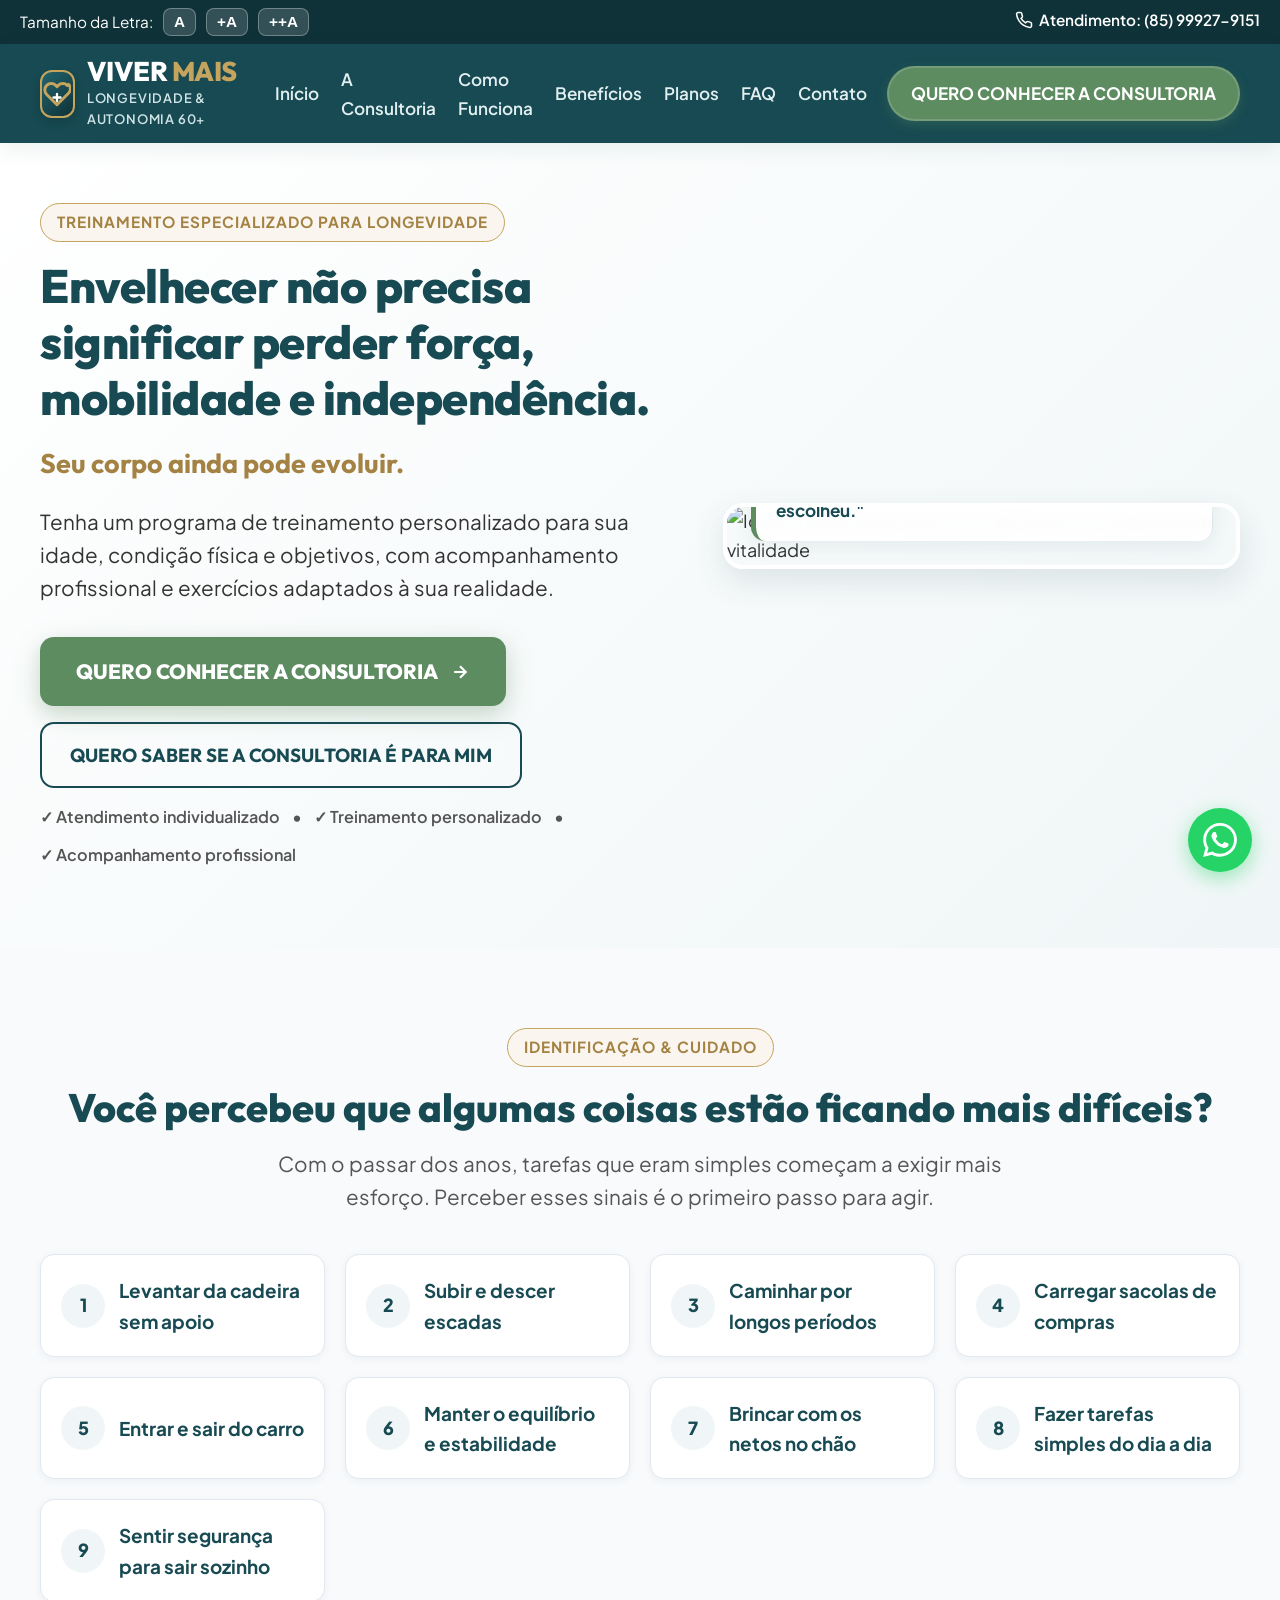
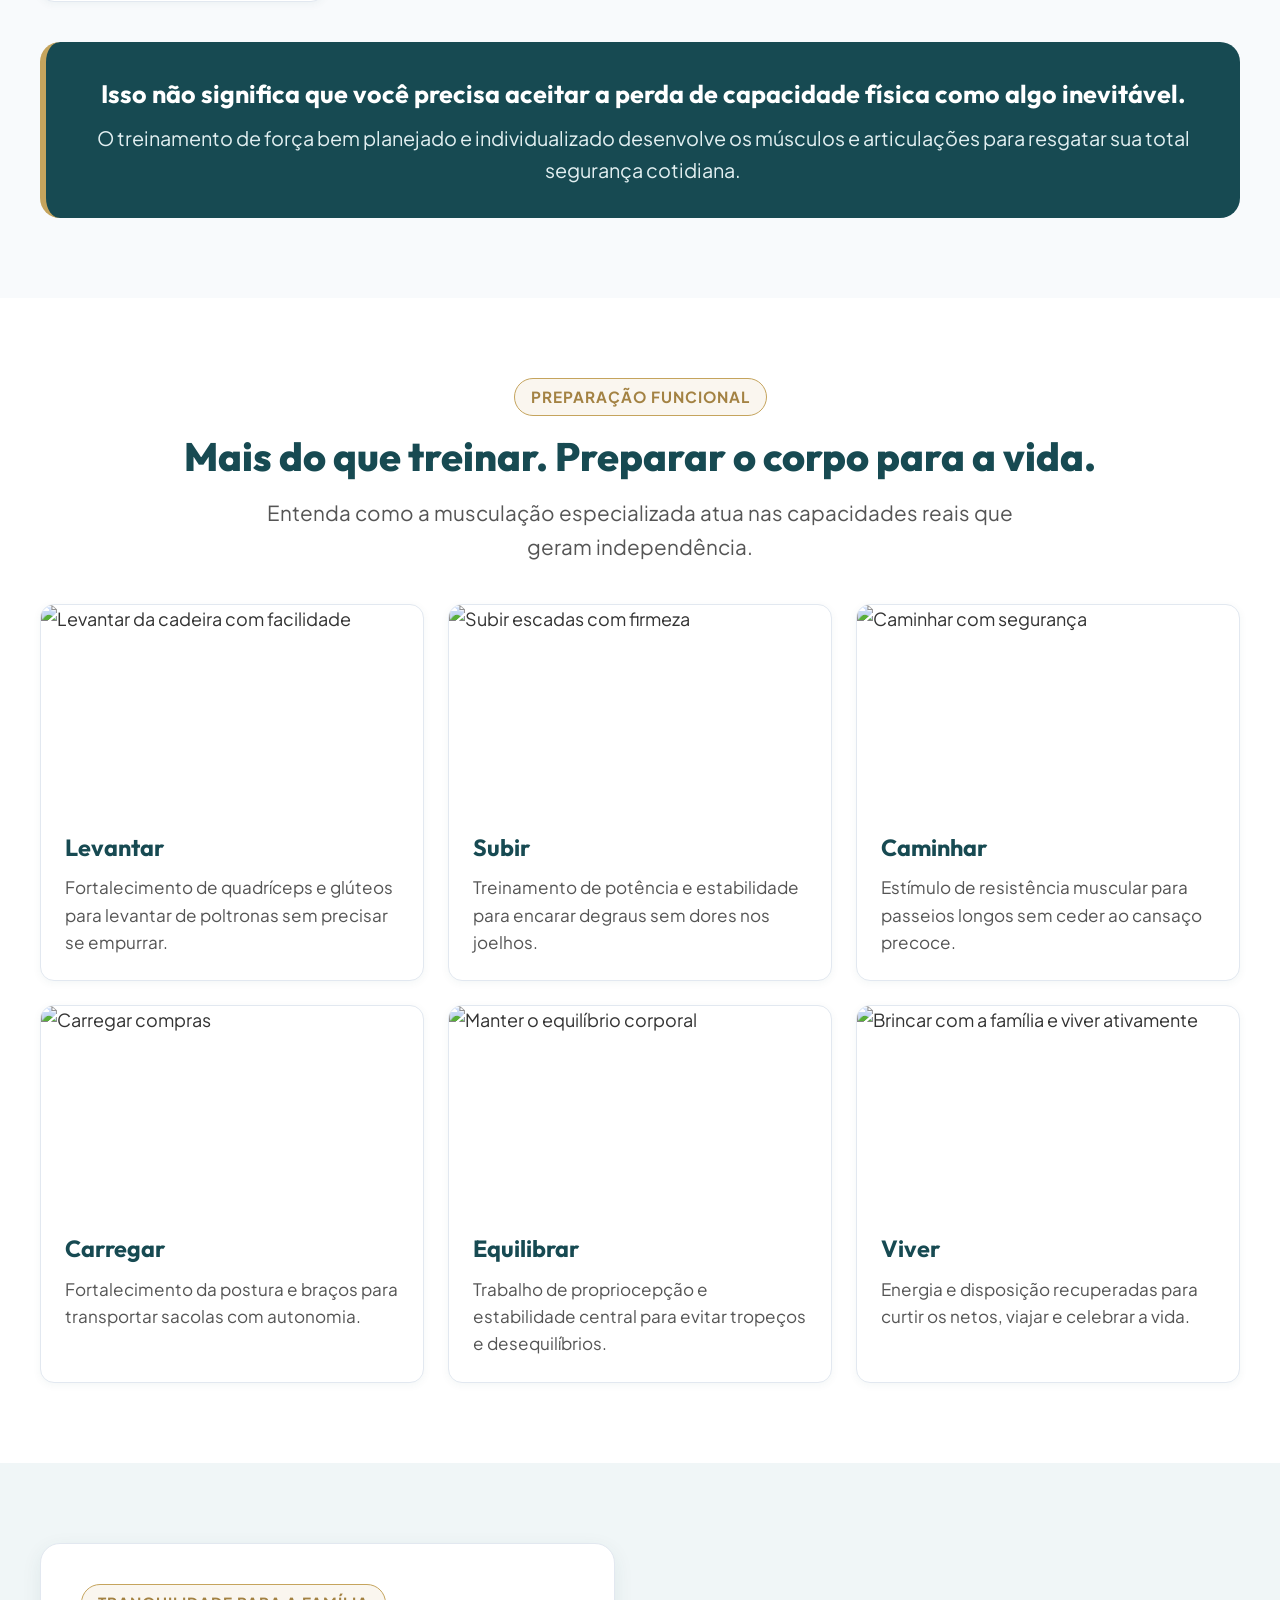
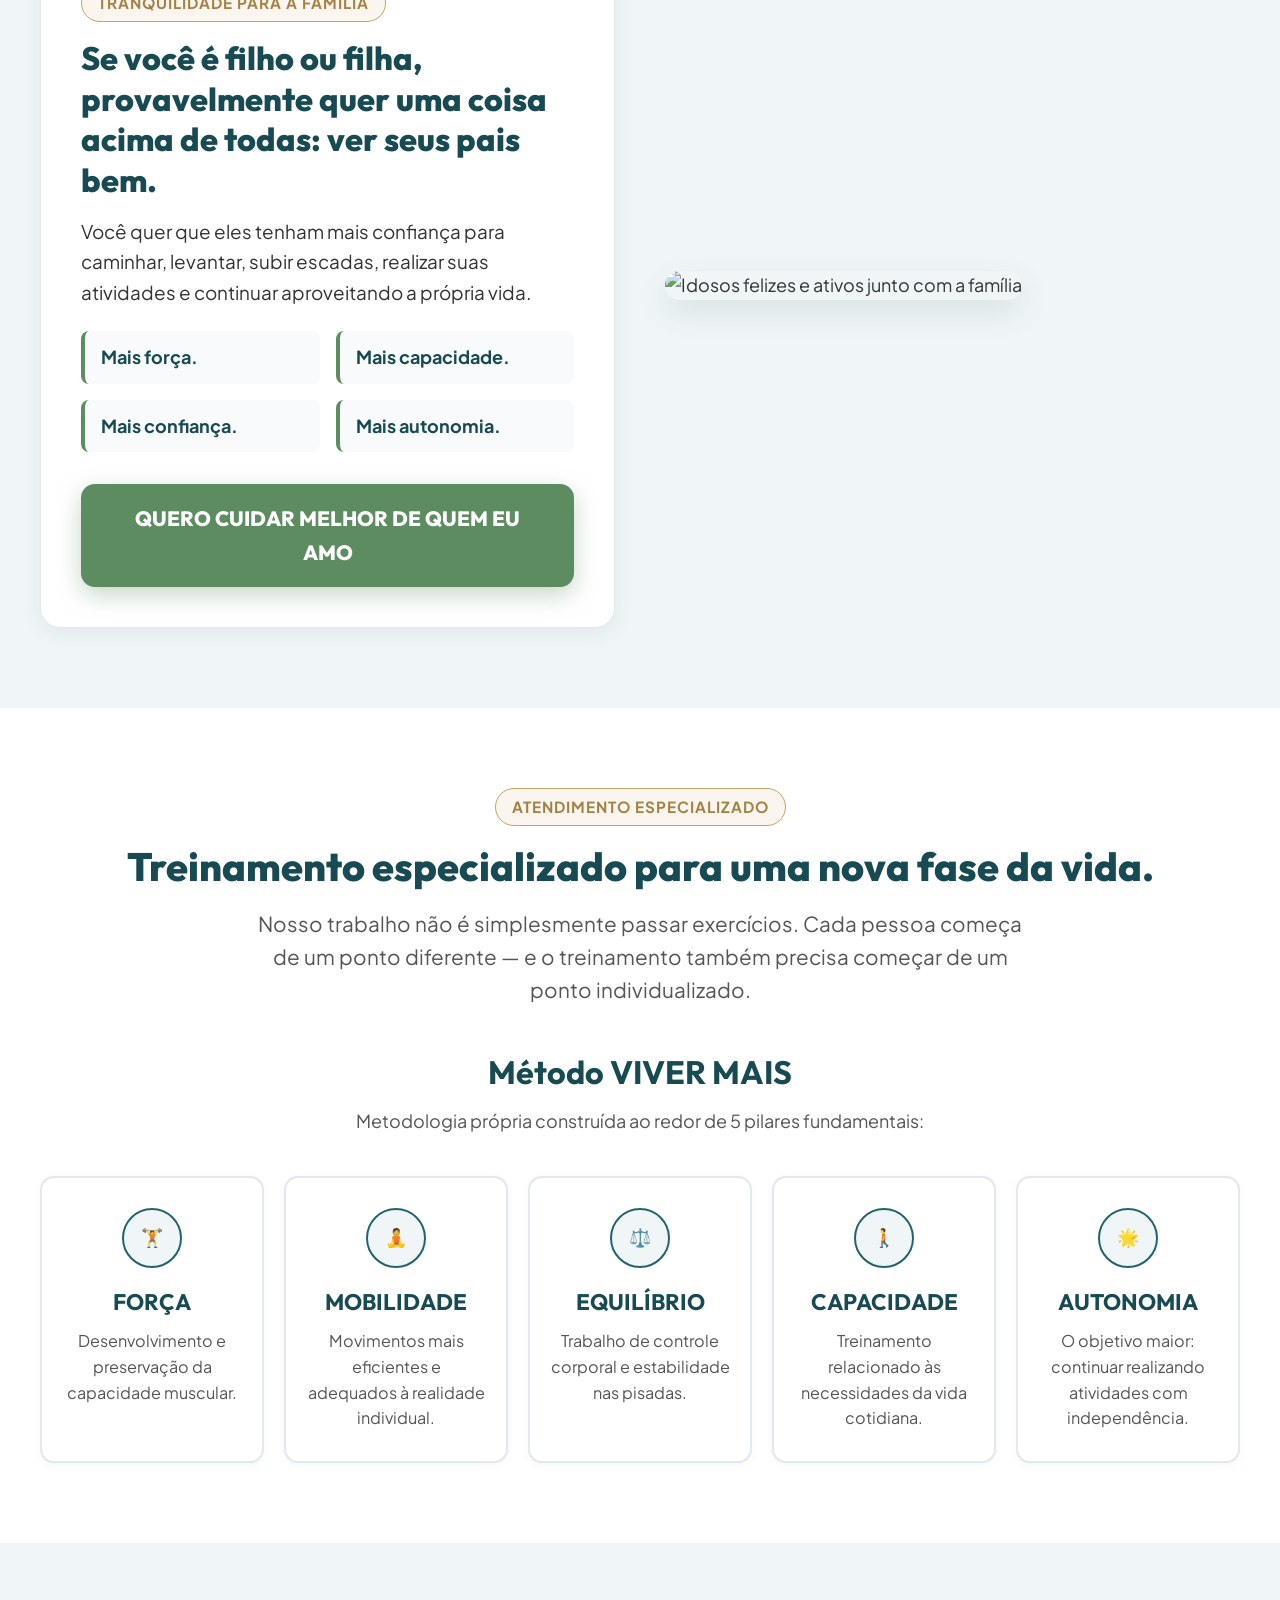
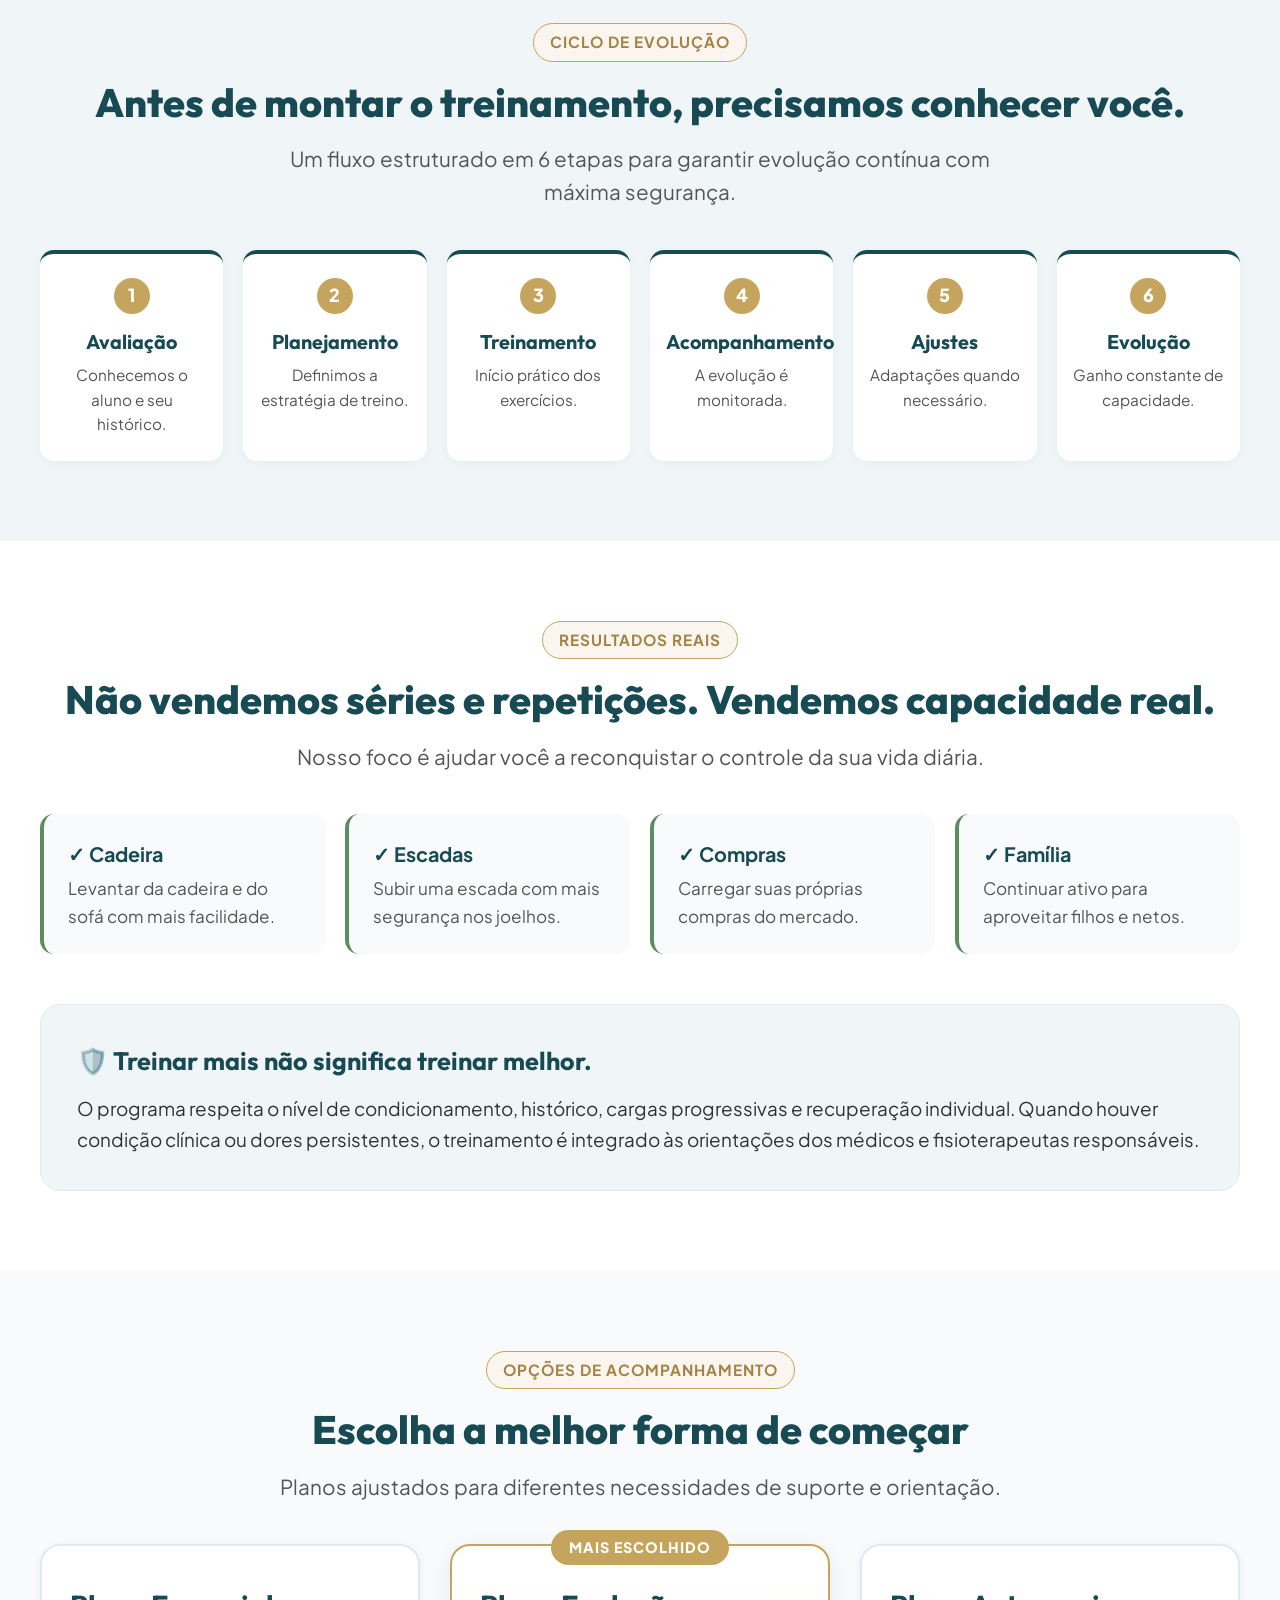
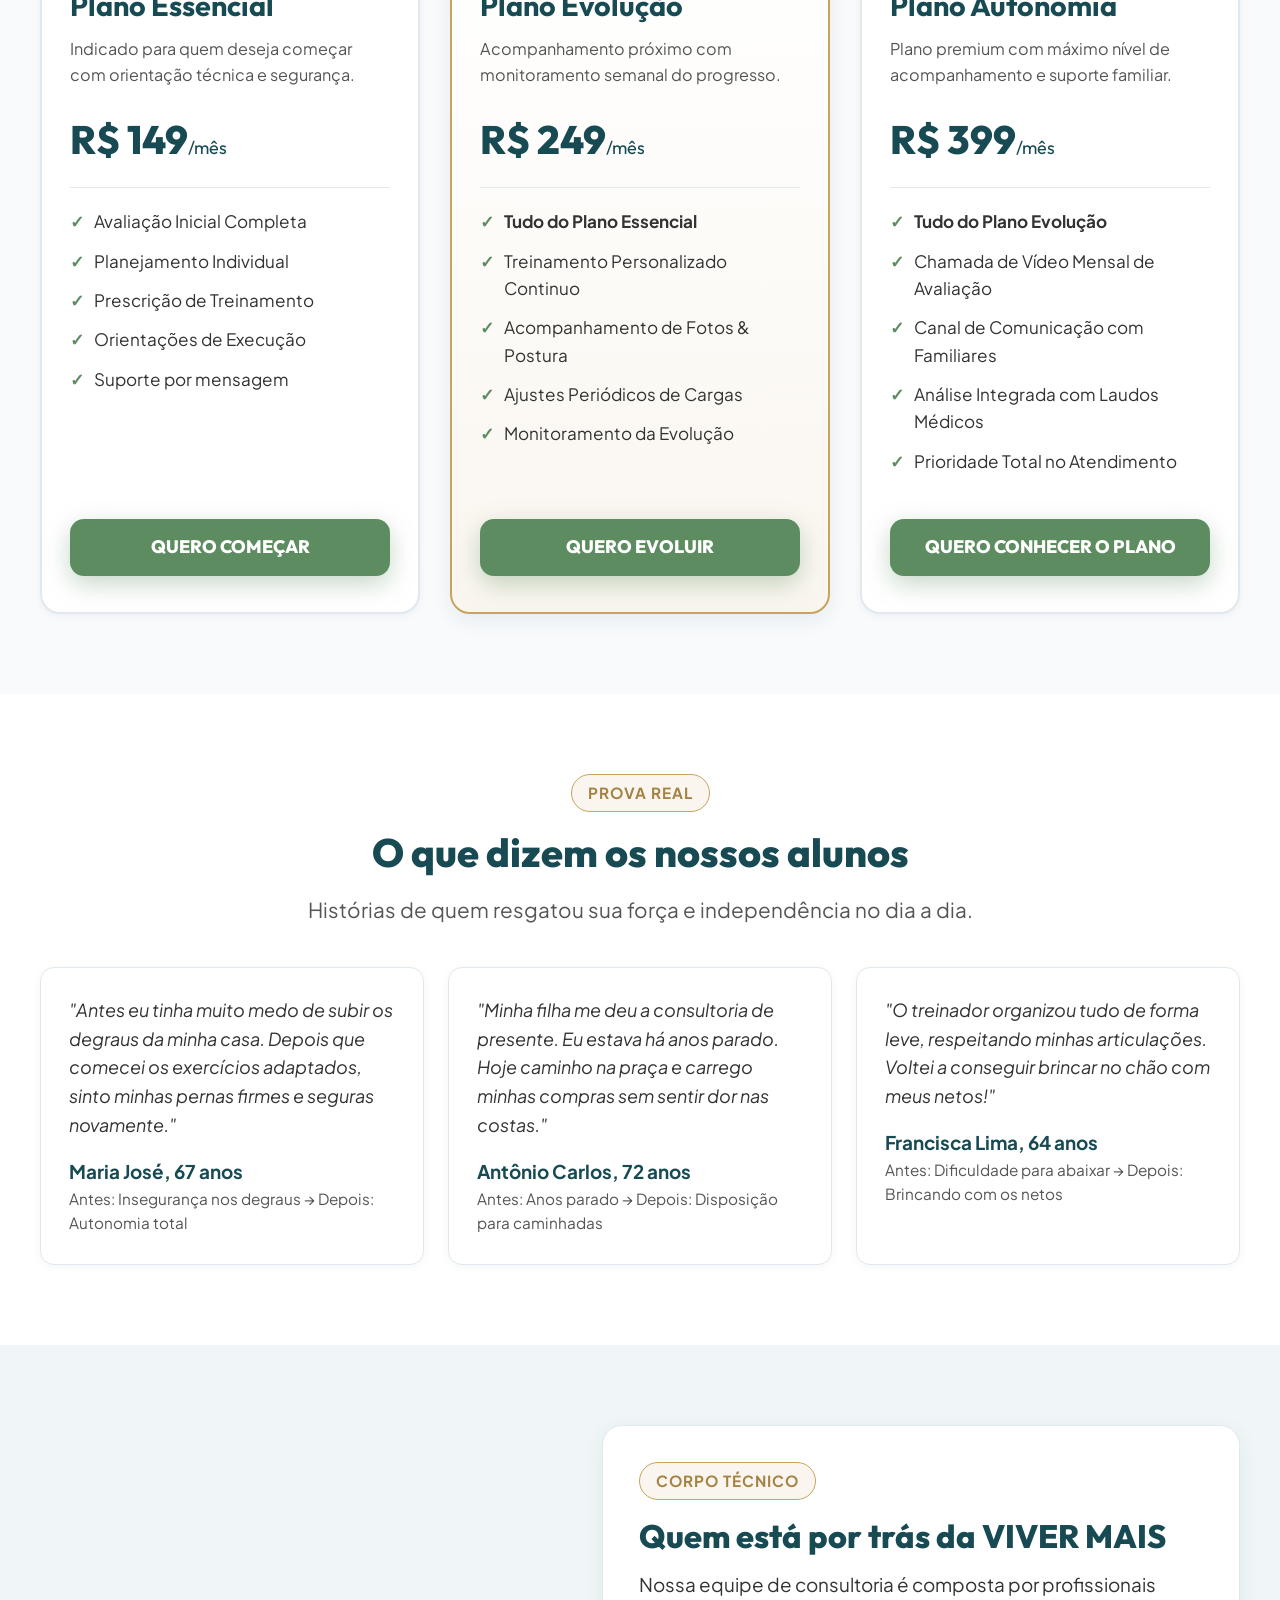
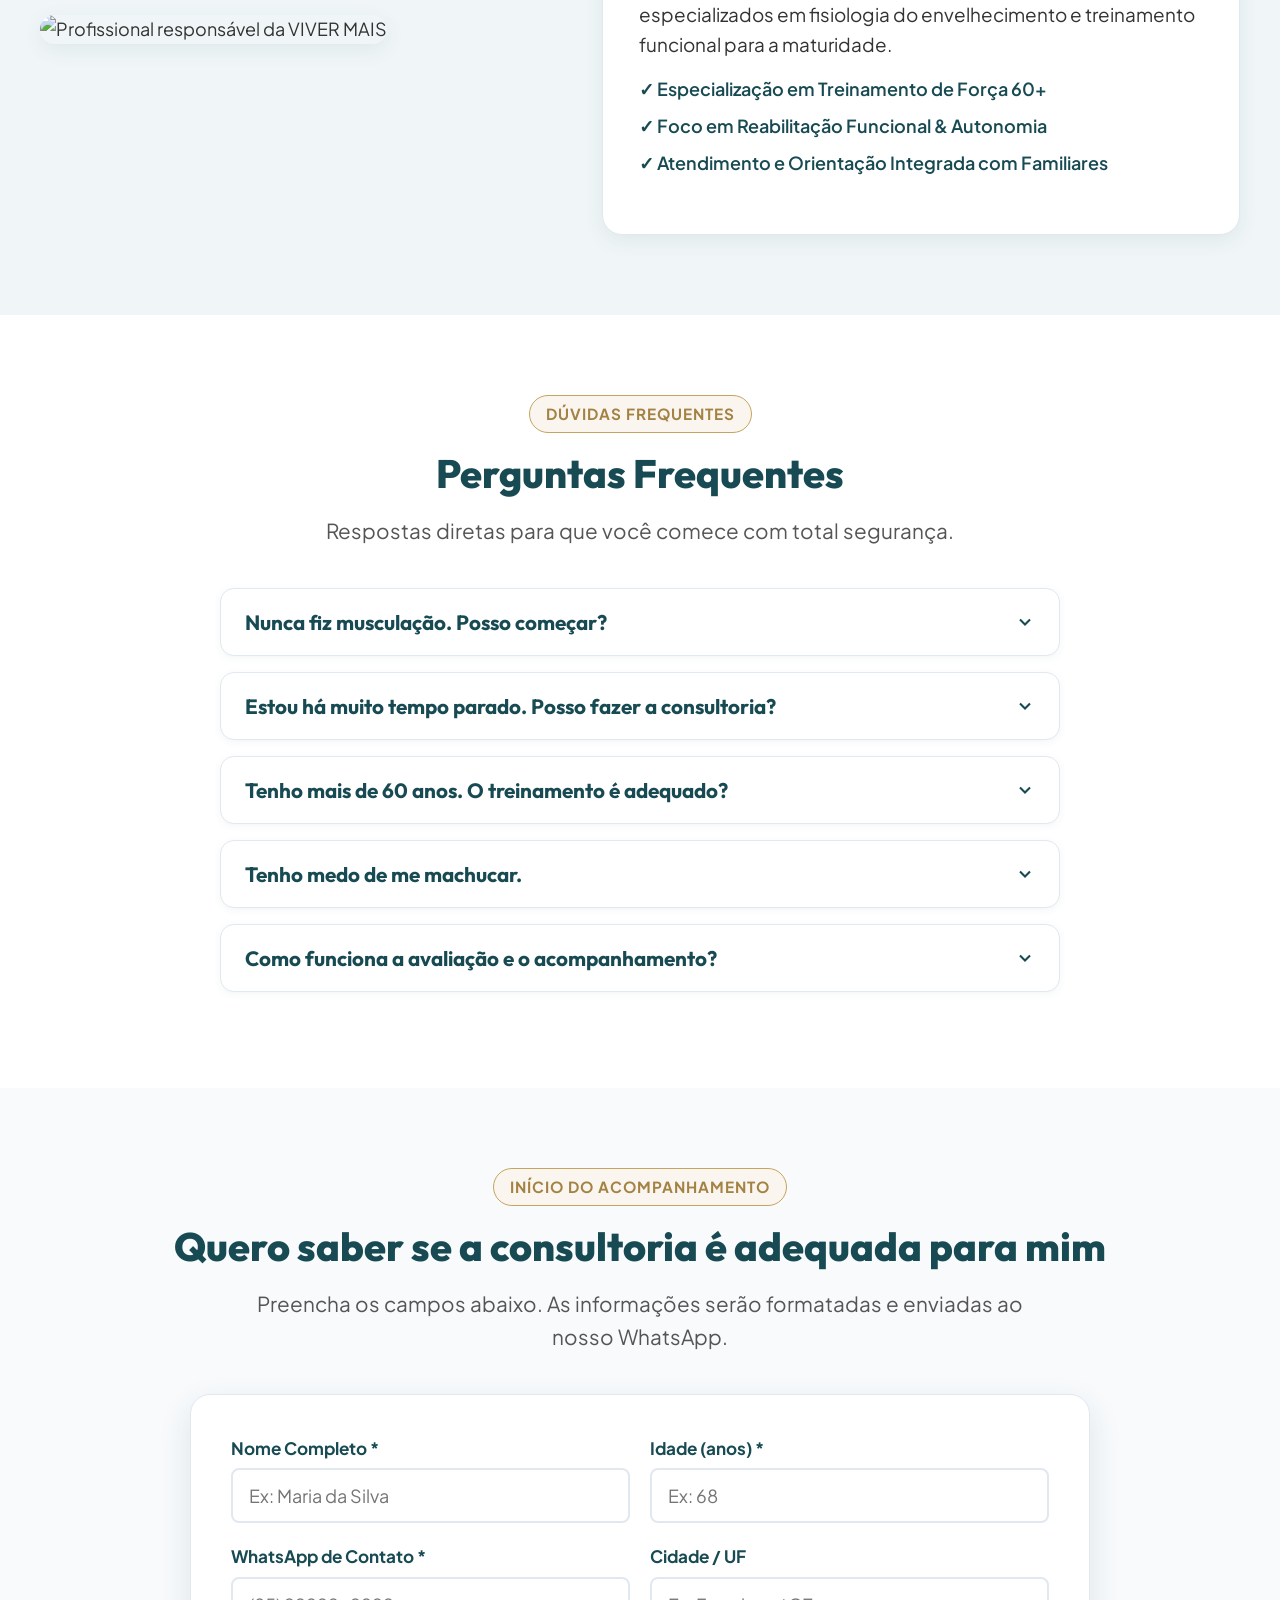
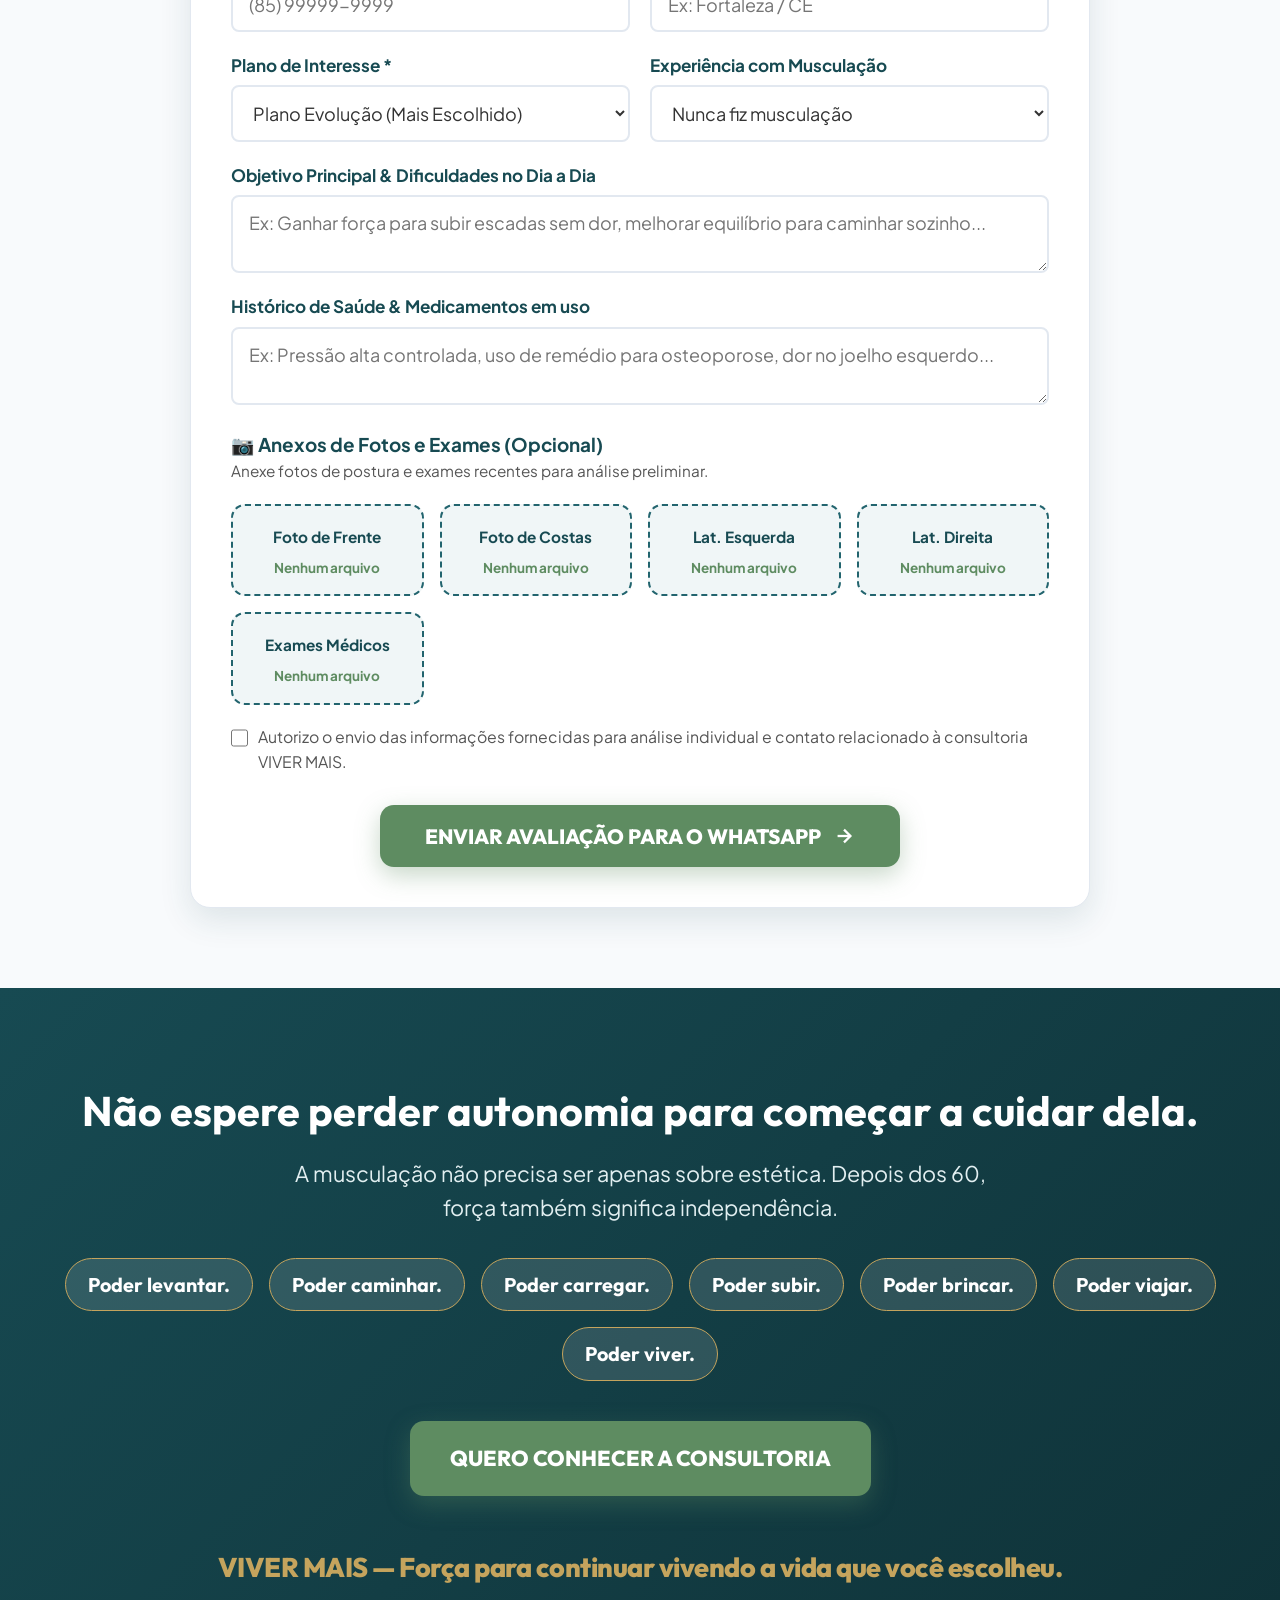
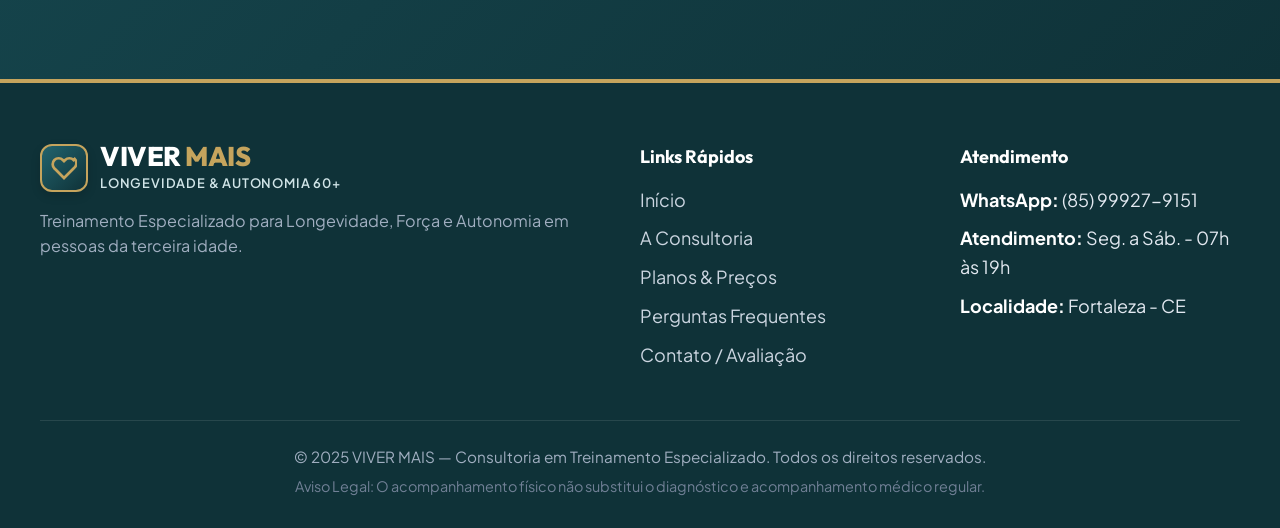
==== index.html @ 9e9c639e "feat: criar pagina de vendas VIVER MAIS para consultoria 60+ Co-authored-by: devfabianoaraujosoftwar" ====
<!DOCTYPE html>
<html lang="pt-BR">
<head>
  <meta charset="UTF-8">
  <meta name="viewport" content="width=device-width, initial-scale=1.0">
  <meta name="description" content="VIVER MAIS | Treinamento Especializado para Longevidade, Força e Autonomia em Pessoas 60+. Consultoria individualizada de musculação na terceira idade.">
  <meta name="keywords" content="musculação para idosos, treinamento 60+, longevidade, força, autonomia, terceira idade, consultoria de treino, saude do idoso">
  <title>VIVER MAIS | Treinamento Especializado para Longevidade, Força e Autonomia 60+</title>

  <!-- Open Graph -->
  <meta property="og:title" content="VIVER MAIS | Consultoria de Treinamento Especializado 60+">
  <meta property="og:description" content="Força para continuar vivendo a vida que você escolheu. Programa de musculação individualizado e seguro para a maturidade.">
  <meta property="og:type" content="website">

  <!-- Google Fonts -->
  <link rel="preconnect" href="https://fonts.googleapis.com">
  <link rel="preconnect" href="https://fonts.gstatic.com" crossorigin>
  <link href="https://fonts.googleapis.com/css2?family=Plus+Jakarta+Sans:wght@400;500;600;700;800&family=Outfit:wght@500;600;700;800&display=swap" rel="stylesheet">

  <style>
    /* ==========================================================================
       DESIGN SYSTEM & PALETA DE CORES OFICIAL DA MARCA VIVER MAIS
       ========================================================================== */
    :root {
      /* Fundo Principal */
      --bg-main: #FFFFFF;
      --bg-alt: #F8FAFC;
      --bg-teal-light: #F0F6F7;
      --bg-gold-light: #FAF6EF;

      /* Azul-petróleo (Títulos, Cabeçalho, Identidade) */
      --color-primary: #174A52;
      --color-primary-dark: #0F3238;
      --color-primary-light: #22646E;

      /* Verde Principal (Botões e CTAs) */
      --btn-primary-bg: #5E8C61;
      --btn-primary-hover: #4B734E;
      --btn-primary-text: #FFFFFF;

      /* Dourado Discreto (Detalhes Premium) */
      --accent-gold: #C5A45D;
      --accent-gold-dark: #A38243;

      /* Texto */
      --text-main: #333333;
      --text-muted: #555555;
      --text-light: #777777;

      /* Bordas e Sombras */
      --border-color: #E2E8F0;
      --shadow-sm: 0 2px 8px rgba(23, 74, 82, 0.05);
      --shadow-md: 0 6px 20px rgba(23, 74, 82, 0.08);
      --shadow-lg: 0 12px 32px rgba(23, 74, 82, 0.12);

      /* Tipografia */
      --font-base: 18px;
      --font-heading: 'Outfit', sans-serif;
      --font-body: 'Plus Jakarta Sans', sans-serif;

      /* Raio de Borda */
      --radius-sm: 8px;
      --radius-md: 14px;
      --radius-lg: 20px;
      --radius-full: 9999px;
    }

    /* Acessibilidade de tamanho de fonte para idosos */
    html {
      font-size: var(--font-base);
      scroll-behavior: smooth;
    }

    html.font-large { font-size: 20px; }
    html.font-extra-large { font-size: 22px; }

    * {
      box-sizing: border-box;
      margin: 0;
      padding: 0;
    }

    body {
      font-family: var(--font-body);
      background-color: var(--bg-main);
      color: var(--text-main);
      line-height: 1.6;
      -webkit-font-smoothing: antialiased;
    }

    /* ==========================================================================
       BARRA DE ACESSIBILIDADE E TOPO
       ========================================================================== */
    .top-accessibility-bar {
      background-color: var(--color-primary-dark);
      color: #FFFFFF;
      padding: 8px 20px;
      font-size: 0.85rem;
      display: flex;
      justify-content: space-between;
      align-items: center;
      flex-wrap: wrap;
      gap: 10px;
    }

    .accessibility-controls {
      display: flex;
      align-items: center;
      gap: 10px;
    }

    .btn-acc {
      background: rgba(255, 255, 255, 0.15);
      color: #FFFFFF;
      border: 1px solid rgba(255, 255, 255, 0.3);
      padding: 4px 10px;
      border-radius: var(--radius-sm);
      cursor: pointer;
      font-weight: 700;
      font-size: 0.85rem;
      transition: background 0.2s;
    }

    .btn-acc:hover {
      background: rgba(255, 255, 255, 0.3);
    }

    .top-phone-link {
      color: #FFFFFF;
      text-decoration: none;
      font-weight: 600;
      display: inline-flex;
      align-items: center;
      gap: 6px;
    }

    /* ==========================================================================
       HEADER & NAV
       ========================================================================== */
    header.site-header {
      background-color: var(--color-primary);
      position: sticky;
      top: 0;
      z-index: 1000;
      box-shadow: var(--shadow-md);
      padding: 14px 0;
      transition: all 0.3s ease;
    }

    .header-container {
      max-width: 1240px;
      margin: 0 auto;
      padding: 0 20px;
      display: flex;
      align-items: center;
      justify-content: space-between;
      gap: 20px;
    }

    /* LOGOMARCA PROPRIA "VIVER MAIS" */
    .brand-logo {
      display: flex;
      align-items: center;
      gap: 12px;
      text-decoration: none;
    }

    .logo-icon-box {
      width: 48px;
      height: 48px;
      background: linear-gradient(135deg, var(--color-primary-light), var(--color-primary-dark));
      border: 2px solid var(--accent-gold);
      border-radius: 12px;
      display: flex;
      align-items: center;
      justify-content: center;
      box-shadow: 0 4px 10px rgba(0,0,0,0.15);
    }

    .logo-text-box {
      display: flex;
      flex-direction: column;
    }

    .brand-title {
      font-family: var(--font-heading);
      font-size: 1.5rem;
      font-weight: 800;
      color: #FFFFFF;
      line-height: 1;
      letter-spacing: -0.5px;
    }

    .brand-title span {
      color: var(--accent-gold);
    }

    .brand-sub {
      font-size: 0.72rem;
      color: #D0E4E7;
      font-weight: 600;
      text-transform: uppercase;
      letter-spacing: 0.8px;
      margin-top: 3px;
    }

    .nav-menu {
      display: flex;
      align-items: center;
      gap: 22px;
      list-style: none;
    }

    .nav-menu a {
      color: #E2EFF1;
      text-decoration: none;
      font-weight: 600;
      font-size: 0.95rem;
      transition: color 0.2s;
    }

    .nav-menu a:hover {
      color: var(--accent-gold);
    }

    .header-cta {
      background-color: var(--btn-primary-bg);
      color: var(--btn-primary-text);
      padding: 12px 22px;
      border-radius: var(--radius-full);
      text-decoration: none;
      font-weight: 700;
      font-size: 0.95rem;
      border: 2px solid rgba(255,255,255,0.15);
      transition: all 0.3s ease;
      box-shadow: 0 4px 12px rgba(94, 140, 97, 0.3);
      display: inline-flex;
      align-items: center;
      gap: 8px;
      white-space: nowrap;
    }

    .header-cta:hover {
      background-color: var(--btn-primary-hover);
      transform: translateY(-2px);
      box-shadow: 0 6px 16px rgba(94, 140, 97, 0.4);
    }

    /* Menu Hamburger para Mobile */
    .mobile-menu-toggle {
      display: none;
      background: none;
      border: none;
      color: #FFFFFF;
      cursor: pointer;
    }

    /* ==========================================================================
       ESTILOS GERAIS DE SEÇÕES
       ========================================================================== */
    .container {
      max-width: 1240px;
      margin: 0 auto;
      padding: 0 20px;
    }

    section {
      padding: 80px 0;
    }

    .section-bg-alt { background-color: var(--bg-alt); }
    .section-bg-teal { background-color: var(--bg-teal-light); }

    .badge-gold {
      display: inline-block;
      background-color: var(--bg-gold-light);
      color: var(--accent-gold-dark);
      border: 1px solid var(--accent-gold);
      padding: 6px 16px;
      border-radius: var(--radius-full);
      font-size: 0.85rem;
      font-weight: 700;
      text-transform: uppercase;
      letter-spacing: 1px;
      margin-bottom: 16px;
    }

    .section-title {
      font-family: var(--font-heading);
      color: var(--color-primary);
      font-size: 2.2rem;
      font-weight: 800;
      line-height: 1.25;
      margin-bottom: 16px;
    }

    .section-desc {
      color: var(--text-muted);
      font-size: 1.15rem;
      max-width: 780px;
      margin: 0 auto 40px auto;
    }

    .text-center { text-align: center; }

    /* BOTÃO PRINCIPAL (CTA VERDE #5E8C61 COM TEXTO BRANCO) */
    .btn-cta-green {
      display: inline-flex;
      align-items: center;
      justify-content: center;
      gap: 12px;
      background-color: var(--btn-primary-bg);
      color: var(--btn-primary-text);
      font-family: var(--font-heading);
      font-size: 1.15rem;
      font-weight: 800;
      padding: 18px 36px;
      border-radius: var(--radius-md);
      text-decoration: none;
      border: none;
      cursor: pointer;
      box-shadow: 0 8px 24px rgba(94, 140, 97, 0.35);
      transition: all 0.3s cubic-bezier(0.175, 0.885, 0.32, 1.275);
      text-align: center;
    }

    .btn-cta-green:hover {
      background-color: var(--btn-primary-hover);
      transform: translateY(-3px) scale(1.02);
      box-shadow: 0 12px 28px rgba(94, 140, 97, 0.45);
    }

    .btn-cta-secondary {
      display: inline-flex;
      align-items: center;
      justify-content: center;
      gap: 10px;
      background-color: transparent;
      color: var(--color-primary);
      border: 2px solid var(--color-primary);
      font-family: var(--font-heading);
      font-size: 1.05rem;
      font-weight: 700;
      padding: 16px 28px;
      border-radius: var(--radius-md);
      text-decoration: none;
      cursor: pointer;
      transition: all 0.3s ease;
    }

    .btn-cta-secondary:hover {
      background-color: var(--color-primary);
      color: #FFFFFF;
    }

    .hero-buttons-flex {
      display: flex;
      align-items: center;
      gap: 16px;
      flex-wrap: wrap;
    }

    .micro-trust-bullets {
      display: flex;
      align-items: center;
      gap: 12px;
      flex-wrap: wrap;
      margin-top: 16px;
      font-size: 0.9rem;
      color: var(--text-muted);
      font-weight: 600;
    }

    /* ==========================================================================
       7. HERO SECTION (PRIMEIRA DOBRA)
       ========================================================================== */
    .hero-section {
      background: linear-gradient(135deg, #FFFFFF 0%, #F0F6F7 100%);
      padding: 60px 0 80px 0;
      position: relative;
      overflow: hidden;
    }

    .hero-grid {
      display: grid;
      grid-template-columns: 1.1fr 0.9fr;
      gap: 50px;
      align-items: center;
    }

    .hero-content h1 {
      font-family: var(--font-heading);
      color: var(--color-primary);
      font-size: 2.6rem;
      font-weight: 800;
      line-height: 1.2;
      margin-bottom: 16px;
      letter-spacing: -0.5px;
    }

    .hero-subheadline {
      font-family: var(--font-heading);
      font-size: 1.5rem;
      color: var(--accent-gold-dark);
      font-weight: 700;
      margin-bottom: 20px;
    }

    .hero-text {
      font-size: 1.15rem;
      color: var(--text-main);
      margin-bottom: 32px;
      line-height: 1.6;
    }

    .hero-image-wrap {
      position: relative;
      border-radius: var(--radius-lg);
      overflow: hidden;
      box-shadow: var(--shadow-lg);
      border: 4px solid #FFFFFF;
    }

    .hero-image-wrap img {
      width: 100%;
      height: 100%;
      max-height: 520px;
      object-fit: cover;
      display: block;
      transition: transform 0.5s ease;
    }

    .hero-image-wrap:hover img {
      transform: scale(1.03);
    }

    .hero-badge-float {
      position: absolute;
      bottom: 24px;
      left: 24px;
      right: 24px;
      background: rgba(255, 255, 255, 0.95);
      backdrop-filter: blur(8px);
      padding: 16px 20px;
      border-radius: var(--radius-md);
      border-left: 5px solid var(--btn-primary-bg);
      box-shadow: var(--shadow-md);
      display: flex;
      align-items: center;
      gap: 14px;
    }

    .hero-badge-float p {
      font-size: 0.95rem;
      font-weight: 700;
      color: var(--color-primary);
    }

    /* ==========================================================================
       8. SEÇÃO: ISSO ACONTECE COM VOCÊ?
       ========================================================================== */
    .sit-grid {
      display: grid;
      grid-template-columns: repeat(auto-fit, minmax(280px, 1fr));
      gap: 20px;
      margin-top: 40px;
    }

    .sit-card {
      background: var(--bg-main);
      border: 1px solid var(--border-color);
      border-radius: var(--radius-md);
      padding: 20px;
      box-shadow: var(--shadow-sm);
      display: flex;
      align-items: center;
      gap: 14px;
      transition: transform 0.2s, border-color 0.2s;
    }

    .sit-card:hover {
      transform: translateY(-4px);
      border-color: var(--accent-gold);
    }

    .sit-card-icon {
      width: 44px;
      height: 44px;
      background: var(--bg-teal-light);
      color: var(--color-primary);
      border-radius: 50%;
      display: flex;
      align-items: center;
      justify-content: center;
      flex-shrink: 0;
      font-weight: 800;
    }

    .sit-card p {
      font-weight: 700;
      color: var(--color-primary);
      font-size: 1.05rem;
    }

    /* ==========================================================================
       9. SEÇÃO: AS DIFICULDADES DA VIDA REAL
       ========================================================================== */
    .real-grid {
      display: grid;
      grid-template-columns: repeat(auto-fit, minmax(320px, 1fr));
      gap: 24px;
      margin-top: 40px;
    }

    .real-card {
      background: var(--bg-main);
      border-radius: var(--radius-md);
      overflow: hidden;
      box-shadow: var(--shadow-sm);
      border: 1px solid var(--border-color);
      transition: all 0.3s ease;
      display: flex;
      flex-direction: column;
    }

    .real-card:hover {
      transform: translateY(-6px);
      box-shadow: var(--shadow-md);
      border-color: var(--accent-gold);
    }

    .real-img-wrap {
      height: 200px;
      overflow: hidden;
    }

    .real-img-wrap img {
      width: 100%;
      height: 100%;
      object-fit: cover;
      transition: transform 0.4s ease;
    }

    .real-card:hover .real-img-wrap img {
      transform: scale(1.08);
    }

    .real-body {
      padding: 24px;
      flex-grow: 1;
    }

    .real-body h3 {
      font-family: var(--font-heading);
      color: var(--color-primary);
      font-size: 1.3rem;
      margin-bottom: 8px;
    }

    .real-body p {
      font-size: 0.95rem;
      color: var(--text-muted);
    }

    /* ==========================================================================
       10. SEÇÃO PARA FILHOS E FAMILIARES
       ========================================================================== */
    .family-section {
      background-color: var(--bg-teal-light);
    }

    .family-grid {
      display: grid;
      grid-template-columns: 1fr 1fr;
      gap: 50px;
      align-items: center;
    }

    .family-box {
      background: #FFFFFF;
      padding: 40px;
      border-radius: var(--radius-lg);
      box-shadow: var(--shadow-md);
      border: 1px solid var(--border-color);
    }

    .family-highlights {
      display: grid;
      grid-template-columns: 1fr 1fr;
      gap: 16px;
      margin: 24px 0 32px 0;
    }

    .family-pill {
      background: var(--bg-alt);
      border-left: 4px solid var(--btn-primary-bg);
      padding: 12px 16px;
      border-radius: var(--radius-sm);
      font-weight: 700;
      color: var(--color-primary);
      font-size: 1rem;
    }

    /* ==========================================================================
       12. MÉTODO PROPRIO "MÉTODO VIVER MAIS" & PILARES
       ========================================================================== */
    .method-pillars-grid {
      display: grid;
      grid-template-columns: repeat(auto-fit, minmax(220px, 1fr));
      gap: 20px;
      margin-top: 40px;
    }

    .pillar-card {
      background: #FFFFFF;
      padding: 30px 20px;
      border-radius: var(--radius-md);
      border: 2px solid var(--border-color);
      text-align: center;
      transition: all 0.3s ease;
      box-shadow: var(--shadow-sm);
    }

    .pillar-card:hover {
      border-color: var(--color-primary);
      transform: translateY(-6px);
      box-shadow: var(--shadow-md);
    }

    .pillar-icon {
      width: 60px;
      height: 60px;
      background: var(--bg-teal-light);
      color: var(--color-primary);
      border-radius: 50%;
      display: flex;
      align-items: center;
      justify-content: center;
      margin: 0 auto 16px auto;
      border: 2px solid var(--color-primary-light);
    }

    .pillar-title {
      font-family: var(--font-heading);
      font-size: 1.25rem;
      color: var(--color-primary);
      margin-bottom: 8px;
    }

    .pillar-desc {
      font-size: 0.9rem;
      color: var(--text-muted);
    }

    /* ==========================================================================
       17. TIMELINE COMO FUNCIONA
       ========================================================================== */
    .timeline-grid {
      display: grid;
      grid-template-columns: repeat(auto-fit, minmax(180px, 1fr));
      gap: 20px;
      margin-top: 40px;
    }

    .timeline-step {
      background: #FFFFFF;
      padding: 24px 16px;
      border-radius: var(--radius-md);
      border-top: 4px solid var(--color-primary);
      box-shadow: var(--shadow-sm);
      text-align: center;
    }

    .timeline-num {
      width: 36px;
      height: 36px;
      background: var(--accent-gold);
      color: #FFFFFF;
      font-weight: 800;
      border-radius: 50%;
      display: flex;
      align-items: center;
      justify-content: center;
      margin: 0 auto 12px auto;
    }

    .timeline-title {
      font-family: var(--font-heading);
      font-weight: 700;
      color: var(--color-primary);
      font-size: 1.1rem;
      margin-bottom: 6px;
    }

    /* ==========================================================================
       18. PLANOS COM CONDIÇÕES DE SERVIÇO DIFERENTES
       ========================================================================== */
    .plans-grid {
      display: grid;
      grid-template-columns: repeat(auto-fit, minmax(310px, 1fr));
      gap: 30px;
      margin-top: 40px;
    }

    .plan-card {
      background: #FFFFFF;
      border: 2px solid var(--border-color);
      border-radius: var(--radius-lg);
      padding: 36px 28px;
      display: flex;
      flex-direction: column;
      position: relative;
      transition: all 0.3s ease;
      box-shadow: var(--shadow-sm);
    }

    .plan-card:hover {
      transform: translateY(-8px);
      box-shadow: var(--shadow-lg);
      border-color: var(--color-primary);
    }

    .plan-card.featured {
      border-color: var(--accent-gold);
      background: linear-gradient(180deg, #FFFFFF 0%, #FAF6EF 100%);
      box-shadow: var(--shadow-md);
    }

    .plan-badge {
      position: absolute;
      top: -16px;
      left: 50%;
      transform: translateX(-50%);
      background: var(--accent-gold);
      color: #FFFFFF;
      font-weight: 800;
      font-size: 0.8rem;
      padding: 6px 18px;
      border-radius: var(--radius-full);
      text-transform: uppercase;
      letter-spacing: 1px;
    }

    .plan-title {
      font-family: var(--font-heading);
      font-size: 1.6rem;
      color: var(--color-primary);
      margin-bottom: 8px;
    }

    .plan-subtitle {
      font-size: 0.9rem;
      color: var(--text-muted);
      margin-bottom: 20px;
    }

    .plan-price {
      font-family: var(--font-heading);
      font-size: 2.2rem;
      font-weight: 800;
      color: var(--color-primary);
      margin-bottom: 20px;
      padding-bottom: 16px;
      border-bottom: 1px solid var(--border-color);
    }

    .plan-features {
      list-style: none;
      margin-bottom: 32px;
      flex-grow: 1;
    }

    .plan-features li {
      display: flex;
      align-items: flex-start;
      gap: 10px;
      margin-bottom: 12px;
      font-size: 0.95rem;
      color: var(--text-main);
    }

    .plan-features span.check {
      color: var(--btn-primary-bg);
      font-weight: 800;
    }

    /* ==========================================================================
       20. SEÇÃO SOBRE O PROFISSIONAL
       ========================================================================== */
    .prof-grid {
      display: grid;
      grid-template-columns: 0.9fr 1.1fr;
      gap: 40px;
      align-items: center;
    }

    .prof-card {
      background: #FFFFFF;
      padding: 36px;
      border-radius: var(--radius-lg);
      box-shadow: var(--shadow-md);
      border: 1px solid var(--border-color);
    }

    /* ==========================================================================
       21. FORMULÁRIO DE AVALIAÇÃO COM ANEXOS
       ========================================================================== */
    .anamnese-card {
      background: #FFFFFF;
      padding: 40px;
      border-radius: var(--radius-lg);
      box-shadow: var(--shadow-lg);
      border: 1px solid var(--border-color);
      max-width: 900px;
      margin: 0 auto;
    }

    .form-grid {
      display: grid;
      grid-template-columns: 1fr 1fr;
      gap: 20px;
    }

    .form-group {
      display: flex;
      flex-direction: column;
      gap: 6px;
    }

    .form-group.full { grid-column: 1 / -1; }

    .form-label {
      font-weight: 700;
      color: var(--color-primary);
      font-size: 0.95rem;
    }

    .form-input, .form-select, .form-textarea {
      width: 100%;
      padding: 14px 16px;
      border: 2px solid var(--border-color);
      border-radius: var(--radius-sm);
      font-family: var(--font-body);
      font-size: 1rem;
      color: var(--text-main);
      background-color: var(--bg-main);
      transition: border-color 0.2s;
    }

    .form-input:focus, .form-select:focus, .form-textarea:focus {
      outline: none;
      border-color: var(--color-primary);
    }

    /* ANEXOS DE FOTOS E DOCUMENTOS */
    .attach-grid {
      display: grid;
      grid-template-columns: repeat(auto-fit, minmax(160px, 1fr));
      gap: 16px;
      margin: 20px 0;
    }

    .attach-box {
      border: 2px dashed var(--color-primary-light);
      background-color: var(--bg-teal-light);
      padding: 16px 12px;
      border-radius: var(--radius-md);
      text-align: center;
      cursor: pointer;
      position: relative;
      transition: all 0.2s;
    }

    .attach-box:hover {
      background-color: #E0EFF1;
      border-color: var(--color-primary);
    }

    .attach-box input[type="file"] {
      position: absolute;
      top: 0; left: 0; width: 100%; height: 100%;
      opacity: 0; cursor: pointer;
    }

    .attach-label {
      font-size: 0.85rem;
      font-weight: 700;
      color: var(--color-primary);
    }

    .attach-file-name {
      margin-top: 6px;
      font-size: 0.75rem;
      color: var(--btn-primary-bg);
      font-weight: 700;
      word-break: break-all;
    }

    .remove-file-btn {
      display: none;
      margin-top: 4px;
      background: none;
      border: none;
      color: #C53030;
      font-size: 0.75rem;
      font-weight: 700;
      cursor: pointer;
      text-decoration: underline;
    }

    /* ==========================================================================
       26. FAQ ACCORDION
       ========================================================================== */
    .faq-container {
      max-width: 840px;
      margin: 40px auto 0 auto;
    }

    .faq-item {
      background: #FFFFFF;
      border: 1px solid var(--border-color);
      border-radius: var(--radius-md);
      margin-bottom: 16px;
      overflow: hidden;
      box-shadow: var(--shadow-sm);
    }

    .faq-btn {
      width: 100%;
      padding: 20px 24px;
      text-align: left;
      background: none;
      border: none;
      font-family: var(--font-heading);
      font-size: 1.15rem;
      font-weight: 700;
      color: var(--color-primary);
      display: flex;
      justify-content: space-between;
      align-items: center;
      cursor: pointer;
      transition: background 0.2s;
    }

    .faq-btn:hover { background: var(--bg-teal-light); }

    .faq-arrow { transition: transform 0.3s ease; }
    .faq-item.active .faq-arrow { transform: rotate(180deg); }

    .faq-content {
      max-height: 0;
      overflow: hidden;
      transition: max-height 0.3s ease, padding 0.3s ease;
      padding: 0 24px;
      color: var(--text-muted);
      font-size: 1rem;
    }

    .faq-item.active .faq-content {
      max-height: 300px;
      padding: 0 24px 20px 24px;
    }

    /* ==========================================================================
       27. CTA FINAL & FRASE FINAL DA MARCA
       ========================================================================== */
    .cta-final-section {
      background: linear-gradient(135deg, var(--color-primary) 0%, var(--color-primary-dark) 100%);
      color: #FFFFFF;
      text-align: center;
      padding: 90px 0;
    }

    .power-words-flex {
      display: flex;
      justify-content: center;
      gap: 16px;
      flex-wrap: wrap;
      margin: 32px 0 40px 0;
    }

    .power-word-badge {
      background: rgba(255, 255, 255, 0.12);
      border: 1px solid var(--accent-gold);
      color: #FFFFFF;
      padding: 10px 22px;
      border-radius: var(--radius-full);
      font-family: var(--font-heading);
      font-weight: 700;
      font-size: 1.1rem;
    }

    .final-brand-tagline {
      margin-top: 50px;
      font-family: var(--font-heading);
      font-size: 1.5rem;
      font-weight: 800;
      color: var(--accent-gold);
      letter-spacing: -0.5px;
    }

    /* ==========================================================================
       23. BOTÃO FLUTUANTE ORIGINAL DO WHATSAPP (5585999279151)
       ========================================================================== */
    .whatsapp-float {
      position: fixed;
      bottom: 28px;
      right: 28px;
      width: 64px;
      height: 64px;
      background-color: #25D366;
      color: #FFFFFF;
      border-radius: 50%;
      display: flex;
      align-items: center;
      justify-content: center;
      box-shadow: 0 6px 20px rgba(37, 211, 102, 0.45);
      z-index: 9999;
      text-decoration: none;
      transition: all 0.3s ease;
      animation: pulseWhatsapp 2s infinite;
    }

    .whatsapp-float:hover {
      transform: scale(1.1);
      box-shadow: 0 10px 28px rgba(37, 211, 102, 0.6);
    }

    @keyframes pulseWhatsapp {
      0% { box-shadow: 0 0 0 0 rgba(37, 211, 102, 0.7); }
      70% { box-shadow: 0 0 0 18px rgba(37, 211, 102, 0); }
      100% { box-shadow: 0 0 0 0 rgba(37, 211, 102, 0); }
    }

    /* ==========================================================================
       38. FOOTER
       ========================================================================== */
    footer.site-footer {
      background-color: var(--color-primary-dark);
      color: #E2E8F0;
      padding: 60px 0 30px 0;
      border-top: 4px solid var(--accent-gold);
    }

    .footer-grid {
      display: grid;
      grid-template-columns: 2fr 1fr 1fr;
      gap: 40px;
      margin-bottom: 40px;
    }

    .footer-links { list-style: none; }
    .footer-links li { margin-bottom: 10px; }
    .footer-links a { color: #CBD5E0; text-decoration: none; transition: color 0.2s; }
    .footer-links a:hover { color: var(--accent-gold); }

    .footer-bottom {
      border-top: 1px solid rgba(255, 255, 255, 0.1);
      padding-top: 24px;
      text-align: center;
      font-size: 0.85rem;
      color: #A0AEC0;
    }

    /* UTILITY ANIMATIONS */
    .reveal {
      opacity: 0;
      transform: translateY(24px);
      transition: opacity 0.6s ease-out, transform 0.6s ease-out;
    }
    .reveal.active {
      opacity: 1;
      transform: translateY(0);
    }

    /* RESPONSIVIDADE */
    @media (max-width: 992px) {
      .hero-grid, .family-grid, .prof-grid, .footer-grid {
        grid-template-columns: 1fr;
        text-align: center;
      }
      .nav-menu { display: none; }
      .nav-menu.mobile-open {
        display: flex;
        flex-direction: column;
        position: absolute;
        top: 100%; left: 0; right: 0;
        background-color: var(--color-primary);
        padding: 20px;
        box-shadow: var(--shadow-lg);
      }
      .mobile-menu-toggle { display: block; }
      .hero-buttons-flex, .micro-trust-bullets { justify-content: center; }
    }

    @media (max-width: 576px) {
      .form-grid { grid-template-columns: 1fr; }
      .hero-content h1 { font-size: 1.9rem; }
      .btn-cta-green, .btn-cta-secondary { width: 100%; }
      .anamnese-card { padding: 24px 16px; }
    }
  </style>
</head>
<body>

  <!-- BARRA DE ACESSIBILIDADE PARA LEITURA DE IDOSOS -->
  <div class="top-accessibility-bar">
    <div class="accessibility-controls">
      <span>Tamanho da Letra:</span>
      <button class="btn-acc" onclick="setFontSize('normal')" title="Tamanho normal">A</button>
      <button class="btn-acc" onclick="setFontSize('large')" title="Aumentar fonte">+A</button>
      <button class="btn-acc" onclick="setFontSize('extra-large')" title="Aumentar fonte extra">++A</button>
    </div>
    <div>
      <a href="https://wa.me/5585999279151?text=Ol%C3%A1!%20Gostaria%20de%20saber%20mais%20sobre%20a%20consultoria%20Viver%20Mais." target="_blank" class="top-phone-link">
        <svg width="18" height="18" viewBox="0 0 24 24" fill="none" stroke="currentColor" stroke-width="2"><path d="M22 16.92v3a2 2 0 0 1-2.18 2 19.79 19.79 0 0 1-8.63-3.07 19.5 19.5 0 0 1-6-6 19.79 19.79 0 0 1-3.07-8.67A2 2 0 0 1 4.11 2h3a2 2 0 0 1 2 1.72 12.84 12.84 0 0 0 .7 2.81 2 2 0 0 1-.45 2.11L8.09 9.91a16 16 0 0 0 6 6l1.27-1.27a2 2 0 0 1 2.11-.45 12.84 12.84 0 0 0 2.81.7A2 2 0 0 1 22 16.92z"></path></svg>
        Atendimento: (85) 99927-9151
      </a>
    </div>
  </div>

  <!-- 6. HEADER -->
  <header class="site-header">
    <div class="header-container">
      <a href="#" class="brand-logo" aria-label="Página Inicial VIVER MAIS">
        <div class="logo-icon-box">
          <svg width="28" height="28" viewBox="0 0 24 24" fill="none" stroke="#C5A45D" stroke-width="2.5" stroke-linecap="round" stroke-linejoin="round">
            <path d="M20.84 4.61a5.5 5.5 0 0 0-7.78 0L12 5.67l-1.06-1.06a5.5 5.5 0 0 0-7.78 7.78l1.06 1.06L12 21.23l8.78-8.78 1.06-1.06a5.5 5.5 0 0 0 0-7.78z"></path>
            <path d="M12 12v6" stroke="#FFFFFF" stroke-width="2"></path>
            <path d="M9 15h6" stroke="#FFFFFF" stroke-width="2"></path>
          </svg>
        </div>
        <div class="logo-text-box">
          <span class="brand-title">VIVER <span>MAIS</span></span>
          <span class="brand-sub">Longevidade & Autonomia 60+</span>
        </div>
      </a>

      <button class="mobile-menu-toggle" onclick="toggleMobileMenu()" aria-label="Abrir Menu">
        <svg width="30" height="30" viewBox="0 0 24 24" fill="none" stroke="currentColor" stroke-width="2.5"><line x1="3" y1="12" x2="21" y2="12"></line><line x1="3" y1="6" x2="21" y2="6"></line><line x1="3" y1="18" x2="21" y2="18"></line></svg>
      </button>

      <nav>
        <ul class="nav-menu" id="navMenu">
          <li><a href="#inicio" onclick="closeMobileNav()">Início</a></li>
          <li><a href="#consultoria" onclick="closeMobileNav()">A Consultoria</a></li>
          <li><a href="#como-funciona" onclick="closeMobileNav()">Como Funciona</a></li>
          <li><a href="#beneficios" onclick="closeMobileNav()">Benefícios</a></li>
          <li><a href="#planos" onclick="closeMobileNav()">Planos</a></li>
          <li><a href="#faq" onclick="closeMobileNav()">FAQ</a></li>
          <li><a href="#avaliacao" onclick="closeMobileNav()">Contato</a></li>
        </ul>
      </nav>

      <a href="#avaliacao" class="header-cta">
        <span>QUERO CONHECER A CONSULTORIA</span>
      </a>
    </div>
  </header>

  <!-- 7. HERO — PRIMEIRA DOBRA -->
  <section id="inicio" class="hero-section">
    <div class="container">
      <div class="hero-grid reveal">
        <div class="hero-content">
          <span class="badge-gold">Treinamento Especializado para Longevidade</span>
          <h1>Envelhecer não precisa significar perder força, mobilidade e independência.</h1>
          <div class="hero-subheadline">Seu corpo ainda pode evoluir.</div>
          <p class="hero-text">
            Tenha um programa de treinamento personalizado para sua idade, condição física e objetivos, com acompanhamento profissional e exercícios adaptados à sua realidade.
          </p>

          <div class="hero-buttons-flex">
            <a href="#avaliacao" class="btn-cta-green">
              <span>QUERO CONHECER A CONSULTORIA</span>
              <svg width="20" height="20" viewBox="0 0 24 24" fill="none" stroke="currentColor" stroke-width="2.5"><line x1="5" y1="12" x2="19" y2="12"></line><polyline points="12 5 19 12 12 19"></polyline></svg>
            </a>
            <a href="#avaliacao" class="btn-cta-secondary">
              <span>QUERO SABER SE A CONSULTORIA É PARA MIM</span>
            </a>
          </div>

          <div class="micro-trust-bullets">
            <span>✓ Atendimento individualizado</span>
            <span>•</span>
            <span>✓ Treinamento personalizado</span>
            <span>•</span>
            <span>✓ Acompanhamento profissional</span>
          </div>
        </div>

        <div class="hero-image-wrap">
          <img src="https://images.unsplash.com/photo-1571019613454-1cb2f99b2d8b?auto=format&fit=crop&w=1000&q=80" alt="Idosos praticando exercícios de força com segurança e vitalidade" loading="lazy">
          <div class="hero-badge-float">
            <p>"Força para continuar vivendo a vida que você escolheu."</p>
          </div>
        </div>
      </div>
    </div>
  </section>

  <!-- 8. SEÇÃO — ISSO ACONTECE COM VOCÊ? -->
  <section id="problema" class="section-bg-alt">
    <div class="container reveal">
      <div class="text-center">
        <span class="badge-gold">Identificação & Cuidado</span>
        <h2 class="section-title">Você percebeu que algumas coisas estão ficando mais difíceis?</h2>
        <p class="section-desc">
          Com o passar dos anos, tarefas que eram simples começam a exigir mais esforço. Perceber esses sinais é o primeiro passo para agir.
        </p>
      </div>

      <div class="sit-grid">
        <div class="sit-card"><div class="sit-card-icon">1</div><p>Levantar da cadeira sem apoio</p></div>
        <div class="sit-card"><div class="sit-card-icon">2</div><p>Subir e descer escadas</p></div>
        <div class="sit-card"><div class="sit-card-icon">3</div><p>Caminhar por longos períodos</p></div>
        <div class="sit-card"><div class="sit-card-icon">4</div><p>Carregar sacolas de compras</p></div>
        <div class="sit-card"><div class="sit-card-icon">5</div><p>Entrar e sair do carro</p></div>
        <div class="sit-card"><div class="sit-card-icon">6</div><p>Manter o equilíbrio e estabilidade</p></div>
        <div class="sit-card"><div class="sit-card-icon">7</div><p>Brincar com os netos no chão</p></div>
        <div class="sit-card"><div class="sit-card-icon">8</div><p>Fazer tarefas simples do dia a dia</p></div>
        <div class="sit-card"><div class="sit-card-icon">9</div><p>Sentir segurança para sair sozinho</p></div>
      </div>

      <div style="margin-top: 40px; background: var(--color-primary); color: #FFFFFF; padding: 32px; border-radius: var(--radius-lg); border-left: 6px solid var(--accent-gold);" class="text-center">
        <h3 style="font-family: var(--font-heading); font-size: 1.4rem; margin-bottom: 8px;">Isso não significa que você precisa aceitar a perda de capacidade física como algo inevitável.</h3>
        <p style="font-size: 1.1rem; color: #E2EFF1;">O treinamento de força bem planejado e individualizado desenvolve os músculos e articulações para resgatar sua total segurança cotidiana.</p>
      </div>
    </div>
  </section>

  <!-- 9. SEÇÃO — AS DIFICULDADES DA VIDA REAL -->
  <section id="dificuldades">
    <div class="container reveal">
      <div class="text-center">
        <span class="badge-gold">Preparação Funcional</span>
        <h2 class="section-title">Mais do que treinar. Preparar o corpo para a vida.</h2>
        <p class="section-desc">Entenda como a musculação especializada atua nas capacidades reais que geram independência.</p>
      </div>

      <div class="real-grid">
        <div class="real-card">
          <div class="real-img-wrap"><img src="https://images.unsplash.com/photo-1581579438747-1dc8d1e05fec?auto=format&fit=crop&w=600&q=80" alt="Levantar da cadeira com facilidade" loading="lazy"></div>
          <div class="real-body"><h3>Levantar</h3><p>Fortalecimento de quadríceps e glúteos para levantar de poltronas sem precisar se empurrar.</p></div>
        </div>

        <div class="real-card">
          <div class="real-img-wrap"><img src="https://images.unsplash.com/photo-1516549655169-df83a0774514?auto=format&fit=crop&w=600&q=80" alt="Subir escadas com firmeza" loading="lazy"></div>
          <div class="real-body"><h3>Subir</h3><p>Treinamento de potência e estabilidade para encarar degraus sem dores nos joelhos.</p></div>
        </div>

        <div class="real-card">
          <div class="real-img-wrap"><img src="https://images.unsplash.com/photo-1506126613408-eca07ce68773?auto=format&fit=crop&w=600&q=80" alt="Caminhar com segurança" loading="lazy"></div>
          <div class="real-body"><h3>Caminhar</h3><p>Estímulo de resistência muscular para passeios longos sem ceder ao cansaço precoce.</p></div>
        </div>

        <div class="real-card">
          <div class="real-img-wrap"><img src="https://images.unsplash.com/photo-1534528741775-53994a69daeb?auto=format&fit=crop&w=600&q=80" alt="Carregar compras" loading="lazy"></div>
          <div class="real-body"><h3>Carregar</h3><p>Fortalecimento da postura e braços para transportar sacolas com autonomia.</p></div>
        </div>

        <div class="real-card">
          <div class="real-img-wrap"><img src="https://images.unsplash.com/photo-1544005313-94ddf0286df2?auto=format&fit=crop&w=600&q=80" alt="Manter o equilíbrio corporal" loading="lazy"></div>
          <div class="real-body"><h3>Equilibrar</h3><p>Trabalho de propriocepção e estabilidade central para evitar tropeços e desequilíbrios.</p></div>
        </div>

        <div class="real-card">
          <div class="real-img-wrap"><img src="https://images.unsplash.com/photo-1511895426328-dc8714191300?auto=format&fit=crop&w=600&q=80" alt="Brincar com a família e viver ativamente" loading="lazy"></div>
          <div class="real-body"><h3>Viver</h3><p>Energia e disposição recuperadas para curtir os netos, viajar e celebrar a vida.</p></div>
        </div>
      </div>
    </div>
  </section>

  <!-- 10. SEÇÃO PARA FILHOS E FAMILIARES -->
  <section id="familiares" class="family-section">
    <div class="container reveal">
      <div class="family-grid">
        <div class="family-box">
          <span class="badge-gold">Tranquilidade para a Família</span>
          <h2 class="section-title" style="font-size: 1.8rem;">Se você é filho ou filha, provavelmente quer uma coisa acima de todas: ver seus pais bem.</h2>
          <p style="margin-top: 14px; font-size: 1.05rem; color: var(--text-main);">
            Você quer que eles tenham mais confiança para caminhar, levantar, subir escadas, realizar suas atividades e continuar aproveitando a própria vida.
          </p>

          <div class="family-highlights">
            <div class="family-pill">Mais força.</div>
            <div class="family-pill">Mais capacidade.</div>
            <div class="family-pill">Mais confiança.</div>
            <div class="family-pill">Mais autonomia.</div>
          </div>

          <a href="#avaliacao" class="btn-cta-green" style="width: 100%;">
            <span>QUERO CUIDAR MELHOR DE QUEM EU AMO</span>
          </a>
        </div>

        <div>
          <img src="https://images.unsplash.com/photo-1576765608535-5f04d1e3f289?auto=format&fit=crop&w=800&q=80" alt="Idosos felizes e ativos junto com a família" style="width: 100%; border-radius: var(--radius-lg); box-shadow: var(--shadow-lg);" loading="lazy">
        </div>
      </div>
    </div>
  </section>

  <!-- 11. O QUE É A CONSULTORIA? & 12. MÉTODO PRÓPRIO -->
  <section id="consultoria">
    <div class="container reveal">
      <div class="text-center">
        <span class="badge-gold">Atendimento Especializado</span>
        <h2 class="section-title">Treinamento especializado para uma nova fase da vida.</h2>
        <p class="section-desc">
          Nosso trabalho não é simplesmente passar exercícios. Cada pessoa começa de um ponto diferente — e o treinamento também precisa começar de um ponto individualizado.
        </p>
      </div>

      <!-- MÉTODO VIVER MAIS -->
      <div style="margin-top: 30px;" class="text-center">
        <h3 style="font-family: var(--font-heading); color: var(--color-primary); font-size: 1.8rem;">Método VIVER MAIS</h3>
        <p style="color: var(--text-muted); max-width: 600px; margin: 8px auto 0 auto;">Metodologia própria construída ao redor de 5 pilares fundamentais:</p>
      </div>

      <div class="method-pillars-grid">
        <div class="pillar-card">
          <div class="pillar-icon">🏋️</div>
          <h4 class="pillar-title">FORÇA</h4>
          <p class="pillar-desc">Desenvolvimento e preservação da capacidade muscular.</p>
        </div>
        <div class="pillar-card">
          <div class="pillar-icon">🧘</div>
          <h4 class="pillar-title">MOBILIDADE</h4>
          <p class="pillar-desc">Movimentos mais eficientes e adequados à realidade individual.</p>
        </div>
        <div class="pillar-card">
          <div class="pillar-icon">⚖️</div>
          <h4 class="pillar-title">EQUILÍBRIO</h4>
          <p class="pillar-desc">Trabalho de controle corporal e estabilidade nas pisadas.</p>
        </div>
        <div class="pillar-card">
          <div class="pillar-icon">🚶</div>
          <h4 class="pillar-title">CAPACIDADE</h4>
          <p class="pillar-desc">Treinamento relacionado às necessidades da vida cotidiana.</p>
        </div>
        <div class="pillar-card">
          <div class="pillar-icon">🌟</div>
          <h4 class="pillar-title">AUTONOMIA</h4>
          <p class="pillar-desc">O objetivo maior: continuar realizando atividades com independência.</p>
        </div>
      </div>
    </div>
  </section>

  <!-- 13. AVALIAÇÃO INICIAL & 14. O QUE SERÁ DESENVOLVIDO & 17. COMO FUNCIONA -->
  <section id="como-funciona" class="section-bg-teal">
    <div class="container reveal">
      <div class="text-center">
        <span class="badge-gold">Ciclo de Evolução</span>
        <h2 class="section-title">Antes de montar o treinamento, precisamos conhecer você.</h2>
        <p class="section-desc">Um fluxo estruturado em 6 etapas para garantir evolução contínua com máxima segurança.</p>
      </div>

      <div class="timeline-grid">
        <div class="timeline-step"><div class="timeline-num">1</div><div class="timeline-title">Avaliação</div><p style="font-size:0.85rem; color:var(--text-muted);">Conhecemos o aluno e seu histórico.</p></div>
        <div class="timeline-step"><div class="timeline-num">2</div><div class="timeline-title">Planejamento</div><p style="font-size:0.85rem; color:var(--text-muted);">Definimos a estratégia de treino.</p></div>
        <div class="timeline-step"><div class="timeline-num">3</div><div class="timeline-title">Treinamento</div><p style="font-size:0.85rem; color:var(--text-muted);">Início prático dos exercícios.</p></div>
        <div class="timeline-step"><div class="timeline-num">4</div><div class="timeline-title">Acompanhamento</div><p style="font-size:0.85rem; color:var(--text-muted);">A evolução é monitorada.</p></div>
        <div class="timeline-step"><div class="timeline-num">5</div><div class="timeline-title">Ajustes</div><p style="font-size:0.85rem; color:var(--text-muted);">Adaptações quando necessário.</p></div>
        <div class="timeline-step"><div class="timeline-num">6</div><div class="timeline-title">Evolução</div><p style="font-size:0.85rem; color:var(--text-muted);">Ganho constante de capacidade.</p></div>
      </div>
    </div>
  </section>

  <!-- 15. TRANSFORMAÇÃO & 16. SEGURANÇA -->
  <section id="beneficios">
    <div class="container reveal">
      <div class="text-center">
        <span class="badge-gold">Resultados Reais</span>
        <h2 class="section-title">Não vendemos séries e repetições. Vendemos capacidade real.</h2>
        <p class="section-desc">Nosso foco é ajudar você a reconquistar o controle da sua vida diária.</p>
      </div>

      <div style="display: grid; grid-template-columns: repeat(auto-fit, minmax(260px, 1fr)); gap: 20px; margin-top: 30px;">
        <div style="background: var(--bg-alt); padding: 24px; border-radius: var(--radius-md); border-left: 4px solid var(--btn-primary-bg);">
          <h4 style="color: var(--color-primary); font-size: 1.1rem; margin-bottom: 6px;">✓ Cadeira</h4>
          <p style="font-size: 0.95rem; color: var(--text-muted);">Levantar da cadeira e do sofá com mais facilidade.</p>
        </div>
        <div style="background: var(--bg-alt); padding: 24px; border-radius: var(--radius-md); border-left: 4px solid var(--btn-primary-bg);">
          <h4 style="color: var(--color-primary); font-size: 1.1rem; margin-bottom: 6px;">✓ Escadas</h4>
          <p style="font-size: 0.95rem; color: var(--text-muted);">Subir uma escada com mais segurança nos joelhos.</p>
        </div>
        <div style="background: var(--bg-alt); padding: 24px; border-radius: var(--radius-md); border-left: 4px solid var(--btn-primary-bg);">
          <h4 style="color: var(--color-primary); font-size: 1.1rem; margin-bottom: 6px;">✓ Compras</h4>
          <p style="font-size: 0.95rem; color: var(--text-muted);">Carregar suas próprias compras do mercado.</p>
        </div>
        <div style="background: var(--bg-alt); padding: 24px; border-radius: var(--radius-md); border-left: 4px solid var(--btn-primary-bg);">
          <h4 style="color: var(--color-primary); font-size: 1.1rem; margin-bottom: 6px;">✓ Família</h4>
          <p style="font-size: 0.95rem; color: var(--text-muted);">Continuar ativo para aproveitar filhos e netos.</p>
        </div>
      </div>

      <!-- 16. SEGURANÇA -->
      <div style="margin-top: 50px; background: var(--bg-teal-light); padding: 36px; border-radius: var(--radius-lg); border: 1px solid var(--border-color);">
        <h3 style="font-family: var(--font-heading); color: var(--color-primary); font-size: 1.4rem; margin-bottom: 12px;">🛡️ Treinar mais não significa treinar melhor.</h3>
        <p style="color: var(--text-main); font-size: 1.05rem;">
          O programa respeita o nível de condicionamento, histórico, cargas progressivas e recuperação individual. Quando houver condição clínica ou dores persistentes, o treinamento é integrado às orientações dos médicos e fisioterapeutas responsáveis.
        </p>
      </div>
    </div>
  </section>

  <!-- 18. PLANOS COM CONDIÇÕES DE SERVIÇO DIFERENTES -->
  <section id="planos" class="section-bg-alt">
    <div class="container reveal">
      <div class="text-center">
        <span class="badge-gold">Opções de Acompanhamento</span>
        <h2 class="section-title">Escolha a melhor forma de começar</h2>
        <p class="section-desc">Planos ajustados para diferentes necessidades de suporte e orientação.</p>
      </div>

      <div class="plans-grid">
        <!-- PLANO ESSENCIAL -->
        <div class="plan-card">
          <h3 class="plan-title">Plano Essencial</h3>
          <p class="plan-subtitle">Indicado para quem deseja começar com orientação técnica e segurança.</p>
          <div class="plan-price" id="priceEssencial">R$ 149<span style="font-size:1rem; font-weight:normal;">/mês</span></div>
          <ul class="plan-features">
            <li><span class="check">✓</span> Avaliação Inicial Completa</li>
            <li><span class="check">✓</span> Planejamento Individual</li>
            <li><span class="check">✓</span> Prescrição de Treinamento</li>
            <li><span class="check">✓</span> Orientações de Execução</li>
            <li><span class="check">✓</span> Suporte por mensagem</li>
          </ul>
          <a href="#avaliacao" onclick="setSelectPlan('Plano Essencial')" class="btn-cta-green" style="font-size: 1rem; padding: 14px 20px;">
            <span>QUERO COMEÇAR</span>
          </a>
        </div>

        <!-- PLANO EVOLUÇÃO (MAIS ESCOLHIDO) -->
        <div class="plan-card featured">
          <div class="plan-badge">MAIS ESCOLHIDO</div>
          <h3 class="plan-title">Plano Evolução</h3>
          <p class="plan-subtitle">Acompanhamento próximo com monitoramento semanal do progresso.</p>
          <div class="plan-price" id="priceEvolucao">R$ 249<span style="font-size:1rem; font-weight:normal;">/mês</span></div>
          <ul class="plan-features">
            <li><span class="check">✓</span> <strong>Tudo do Plano Essencial</strong></li>
            <li><span class="check">✓</span> Treinamento Personalizado Continuo</li>
            <li><span class="check">✓</span> Acompanhamento de Fotos & Postura</li>
            <li><span class="check">✓</span> Ajustes Periódicos de Cargas</li>
            <li><span class="check">✓</span> Monitoramento da Evolução</li>
          </ul>
          <a href="#avaliacao" onclick="setSelectPlan('Plano Evolução')" class="btn-cta-green" style="font-size: 1rem; padding: 14px 20px;">
            <span>QUERO EVOLUIR</span>
          </a>
        </div>

        <!-- PLANO AUTONOMIA (PREMIUM) -->
        <div class="plan-card">
          <h3 class="plan-title">Plano Autonomia</h3>
          <p class="plan-subtitle">Plano premium com máximo nível de acompanhamento e suporte familiar.</p>
          <div class="plan-price" id="priceAutonomia">R$ 399<span style="font-size:1rem; font-weight:normal;">/mês</span></div>
          <ul class="plan-features">
            <li><span class="check">✓</span> <strong>Tudo do Plano Evolução</strong></li>
            <li><span class="check">✓</span> Chamada de Vídeo Mensal de Avaliação</li>
            <li><span class="check">✓</span> Canal de Comunicação com Familiares</li>
            <li><span class="check">✓</span> Análise Integrada com Laudos Médicos</li>
            <li><span class="check">✓</span> Prioridade Total no Atendimento</li>
          </ul>
          <a href="#avaliacao" onclick="setSelectPlan('Plano Autonomia')" class="btn-cta-green" style="font-size: 1rem; padding: 14px 20px;">
            <span>QUERO CONHECER O PLANO</span>
          </a>
        </div>
      </div>
    </div>
  </section>

  <!-- 19. DEPOIMENTOS DE ALUNOS REALISTAS -->
  <section id="depoimentos">
    <div class="container reveal">
      <div class="text-center">
        <span class="badge-gold">Prova Real</span>
        <h2 class="section-title">O que dizem os nossos alunos</h2>
        <p class="section-desc">Histórias de quem resgatou sua força e independência no dia a dia.</p>
      </div>

      <div style="display: grid; grid-template-columns: repeat(auto-fit, minmax(300px, 1fr)); gap: 24px; margin-top: 30px;">
        <div style="background: var(--bg-main); border: 1px solid var(--border-color); padding: 28px; border-radius: var(--radius-md); box-shadow: var(--shadow-sm);">
          <p style="font-style: italic; color: var(--text-main); margin-bottom: 16px;">
            "Antes eu tinha muito medo de subir os degraus da minha casa. Depois que comecei os exercícios adaptados, sinto minhas pernas firmes e seguras novamente."
          </p>
          <strong style="color: var(--color-primary); font-size: 1.05rem;">Maria José, 67 anos</strong>
          <p style="font-size: 0.85rem; color: var(--text-muted);">Antes: Insegurança nos degraus → Depois: Autonomia total</p>
        </div>

        <div style="background: var(--bg-main); border: 1px solid var(--border-color); padding: 28px; border-radius: var(--radius-md); box-shadow: var(--shadow-sm);">
          <p style="font-style: italic; color: var(--text-main); margin-bottom: 16px;">
            "Minha filha me deu a consultoria de presente. Eu estava há anos parado. Hoje caminho na praça e carrego minhas compras sem sentir dor nas costas."
          </p>
          <strong style="color: var(--color-primary); font-size: 1.05rem;">Antônio Carlos, 72 anos</strong>
          <p style="font-size: 0.85rem; color: var(--text-muted);">Antes: Anos parado → Depois: Disposição para caminhadas</p>
        </div>

        <div style="background: var(--bg-main); border: 1px solid var(--border-color); padding: 28px; border-radius: var(--radius-md); box-shadow: var(--shadow-sm);">
          <p style="font-style: italic; color: var(--text-main); margin-bottom: 16px;">
            "O treinador organizou tudo de forma leve, respeitando minhas articulações. Voltei a conseguir brincar no chão com meus netos!"
          </p>
          <strong style="color: var(--color-primary); font-size: 1.05rem;">Francisca Lima, 64 anos</strong>
          <p style="font-size: 0.85rem; color: var(--text-muted);">Antes: Dificuldade para abaixar → Depois: Brincando com os netos</p>
        </div>
      </div>
    </div>
  </section>

  <!-- 20. SEÇÃO SOBRE O PROFISSIONAL -->
  <section id="profissional" class="section-bg-teal">
    <div class="container reveal">
      <div class="prof-grid">
        <div>
          <img src="https://images.unsplash.com/photo-1544005313-94ddf0286df2?auto=format&fit=crop&w=800&q=80" alt="Profissional responsável da VIVER MAIS" style="width: 100%; border-radius: var(--radius-lg); box-shadow: var(--shadow-md);" loading="lazy">
        </div>
        <div class="prof-card">
          <span class="badge-gold">Corpo Técnico</span>
          <h2 class="section-title" style="font-size: 1.8rem; margin-bottom: 12px;">Quem está por trás da VIVER MAIS</h2>
          <p style="color: var(--text-main); font-size: 1.05rem; margin-bottom: 16px;">
            Nossa equipe de consultoria é composta por profissionais especializados em fisiologia do envelhecimento e treinamento funcional para a maturidade.
          </p>
          <ul style="list-style: none; margin-bottom: 20px;">
            <li style="margin-bottom: 8px; font-weight: 600; color: var(--color-primary);">✓ Especialização em Treinamento de Força 60+</li>
            <li style="margin-bottom: 8px; font-weight: 600; color: var(--color-primary);">✓ Foco em Reabilitação Funcional & Autonomia</li>
            <li style="margin-bottom: 8px; font-weight: 600; color: var(--color-primary);">✓ Atendimento e Orientação Integrada com Familiares</li>
          </ul>
        </div>
      </div>
    </div>
  </section>

  <!-- 26. FAQ -->
  <section id="faq">
    <div class="container reveal">
      <div class="text-center">
        <span class="badge-gold">Dúvidas Frequentes</span>
        <h2 class="section-title">Perguntas Frequentes</h2>
        <p class="section-desc">Respostas diretas para que você comece com total segurança.</p>
      </div>

      <div class="faq-container">
        <div class="faq-item">
          <button class="faq-btn" onclick="accordionFaq(this)">
            <span>Nunca fiz musculação. Posso começar?</span>
            <svg class="faq-arrow" width="20" height="20" viewBox="0 0 24 24" fill="none" stroke="currentColor" stroke-width="2.5"><polyline points="6 9 12 15 18 9"></polyline></svg>
          </button>
          <div class="faq-content"><p>Sim! Os exercícios são ensinados do zero, respeitando suas características físicas e ritmo individual.</p></div>
        </div>

        <div class="faq-item">
          <button class="faq-btn" onclick="accordionFaq(this)">
            <span>Estou há muito tempo parado. Posso fazer a consultoria?</span>
            <svg class="faq-arrow" width="20" height="20" viewBox="0 0 24 24" fill="none" stroke="currentColor" stroke-width="2.5"><polyline points="6 9 12 15 18 9"></polyline></svg>
          </button>
          <div class="faq-content"><p>Com certeza. O planejamento inicial começará do seu ponto atual, garantindo adaptação confortável.</p></div>
        </div>

        <div class="faq-item">
          <button class="faq-btn" onclick="accordionFaq(this)">
            <span>Tenho mais de 60 anos. O treinamento é adequado?</span>
            <svg class="faq-arrow" width="20" height="20" viewBox="0 0 24 24" fill="none" stroke="currentColor" stroke-width="2.5"><polyline points="6 9 12 15 18 9"></polyline></svg>
          </button>
          <div class="faq-content"><p>Perfeitamente. O programa é desenhado especificamente para a fisiologia da maturidade (60+).</p></div>
        </div>

        <div class="faq-item">
          <button class="faq-btn" onclick="accordionFaq(this)">
            <span>Tenho medo de me machucar.</span>
            <svg class="faq-arrow" width="20" height="20" viewBox="0 0 24 24" fill="none" stroke="currentColor" stroke-width="2.5"><polyline points="6 9 12 15 18 9"></polyline></svg>
          </button>
          <div class="faq-content"><p>A segurança é nosso pilar principal. Focamos em movimentos controlados e cargas progressivas.</p></div>
        </div>

        <div class="faq-item">
          <button class="faq-btn" onclick="accordionFaq(this)">
            <span>Como funciona a avaliação e o acompanhamento?</span>
            <svg class="faq-arrow" width="20" height="20" viewBox="0 0 24 24" fill="none" stroke="currentColor" stroke-width="2.5"><polyline points="6 9 12 15 18 9"></polyline></svg>
          </button>
          <div class="faq-content"><p>Analisamos seu histórico, limitações e rotina. O acompanhamento é feito diretamente via WhatsApp.</p></div>
        </div>
      </div>
    </div>
  </section>

  <!-- 21. FORMULÁRIO DE AVALIAÇÃO & ANEXOS DE FOTOS/EXAMES -->
  <section id="avaliacao" class="section-bg-alt">
    <div class="container reveal">
      <div class="text-center">
        <span class="badge-gold">Início do Acompanhamento</span>
        <h2 class="section-title">Quero saber se a consultoria é adequada para mim</h2>
        <p class="section-desc">Preencha os campos abaixo. As informações serão formatadas e enviadas ao nosso WhatsApp.</p>
      </div>

      <div class="anamnese-card">
        <form id="formAvaliacao" onsubmit="handleFormSubmit(event)">
          <div class="form-grid">
            <div class="form-group">
              <label class="form-label" for="inputNome">Nome Completo *</label>
              <input type="text" id="inputNome" class="form-input" placeholder="Ex: Maria da Silva" required>
            </div>

            <div class="form-group">
              <label class="form-label" for="inputIdade">Idade (anos) *</label>
              <input type="number" id="inputIdade" class="form-input" placeholder="Ex: 68" min="40" max="110" required>
            </div>

            <div class="form-group">
              <label class="form-label" for="inputWhatsapp">WhatsApp de Contato *</label>
              <input type="tel" id="inputWhatsapp" class="form-input" placeholder="(85) 99999-9999" required>
            </div>

            <div class="form-group">
              <label class="form-label" for="inputCidade">Cidade / UF</label>
              <input type="text" id="inputCidade" class="form-input" placeholder="Ex: Fortaleza / CE">
            </div>

            <div class="form-group">
              <label class="form-label" for="inputPlano">Plano de Interesse *</label>
              <select id="inputPlano" class="form-select" required>
                <option value="Plano Evolução (Mais Escolhido)">Plano Evolução (Mais Escolhido)</option>
                <option value="Plano Essencial">Plano Essencial</option>
                <option value="Plano Autonomia (Premium)">Plano Autonomia (Premium)</option>
                <option value="Preciso de ajuda para escolher">Preciso de ajuda para escolher</option>
              </select>
            </div>

            <div class="form-group">
              <label class="form-label" for="inputExperiencia">Experiência com Musculação</label>
              <select id="inputExperiencia" class="form-select">
                <option value="Nunca fiz musculação">Nunca fiz musculação</option>
                <option value="Estou há muitos anos sem praticar">Estou há muitos anos sem praticar</option>
                <option value="Já pratiquei recentemente">Já pratiquei recentemente</option>
              </select>
            </div>

            <div class="form-group full">
              <label class="form-label" for="inputObjetivo">Objetivo Principal & Dificuldades no Dia a Dia</label>
              <textarea id="inputObjetivo" class="form-textarea" rows="2" placeholder="Ex: Ganhar força para subir escadas sem dor, melhorar equilíbrio para caminhar sozinho..."></textarea>
            </div>

            <div class="form-group full">
              <label class="form-label" for="inputHistorico">Histórico de Saúde & Medicamentos em uso</label>
              <textarea id="inputHistorico" class="form-textarea" rows="2" placeholder="Ex: Pressão alta controlada, uso de remédio para osteoporose, dor no joelho esquerdo..."></textarea>
            </div>
          </div>

          <!-- ANEXOS DE FOTOS E DOCUMENTOS -->
          <div style="margin-top: 24px;">
            <label class="form-label" style="font-size: 1.05rem;">📷 Anexos de Fotos e Exames (Opcional)</label>
            <p style="font-size: 0.85rem; color: var(--text-muted); margin-bottom: 12px;">Anexe fotos de postura e exames recentes para análise preliminar.</p>

            <div class="attach-grid">
              <!-- Foto Frente -->
              <div class="attach-box">
                <span class="attach-label">Foto de Frente</span>
                <input type="file" id="fileFrente" accept="image/*" onchange="onFileChange(this, 'nameFrente', 'btnFrente')">
                <div id="nameFrente" class="attach-file-name">Nenhum arquivo</div>
                <button type="button" id="btnFrente" class="remove-file-btn" onclick="clearFile('fileFrente', 'nameFrente', 'btnFrente')">Remover</button>
              </div>

              <!-- Foto Costas -->
              <div class="attach-box">
                <span class="attach-label">Foto de Costas</span>
                <input type="file" id="fileCostas" accept="image/*" onchange="onFileChange(this, 'nameCostas', 'btnCostas')">
                <div id="nameCostas" class="attach-file-name">Nenhum arquivo</div>
                <button type="button" id="btnCostas" class="remove-file-btn" onclick="clearFile('fileCostas', 'nameCostas', 'btnCostas')">Remover</button>
              </div>

              <!-- Lat. Esquerda -->
              <div class="attach-box">
                <span class="attach-label">Lat. Esquerda</span>
                <input type="file" id="fileLatEsq" accept="image/*" onchange="onFileChange(this, 'nameLatEsq', 'btnLatEsq')">
                <div id="nameLatEsq" class="attach-file-name">Nenhum arquivo</div>
                <button type="button" id="btnLatEsq" class="remove-file-btn" onclick="clearFile('fileLatEsq', 'nameLatEsq', 'btnLatEsq')">Remover</button>
              </div>

              <!-- Lat. Direita -->
              <div class="attach-box">
                <span class="attach-label">Lat. Direita</span>
                <input type="file" id="fileLatDir" accept="image/*" onchange="onFileChange(this, 'nameLatDir', 'btnLatDir')">
                <div id="nameLatDir" class="attach-file-name">Nenhum arquivo</div>
                <button type="button" id="btnLatDir" class="remove-file-btn" onclick="clearFile('fileLatDir', 'nameLatDir', 'btnLatDir')">Remover</button>
              </div>

              <!-- Exames -->
              <div class="attach-box">
                <span class="attach-label">Exames Médicos</span>
                <input type="file" id="fileExames" accept="image/*,.pdf" onchange="onFileChange(this, 'nameExames', 'btnExames')">
                <div id="nameExames" class="attach-file-name">Nenhum arquivo</div>
                <button type="button" id="btnExames" class="remove-file-btn" onclick="clearFile('fileExames', 'nameExames', 'btnExames')">Remover</button>
              </div>
            </div>
          </div>

          <!-- 22. PRIVACIDADE DE DADOS -->
          <div style="margin: 20px 0; display: flex; align-items: flex-start; gap: 10px;">
            <input type="checkbox" id="checkConsent" required style="margin-top: 4px; width: 18px; height: 18px;">
            <label for="checkConsent" style="font-size: 0.88rem; color: var(--text-muted);">
              Autorizo o envio das informações fornecidas para análise individual e contato relacionado à consultoria VIVER MAIS.
            </label>
          </div>

          <div class="text-center" style="margin-top: 30px;">
            <button type="submit" class="btn-cta-green" style="width: 100%; max-width: 520px;">
              <span>ENVIAR AVALIAÇÃO PARA O WHATSAPP</span>
              <svg width="22" height="22" viewBox="0 0 24 24" fill="none" stroke="currentColor" stroke-width="2.5"><line x1="5" y1="12" x2="19" y2="12"></line><polyline points="12 5 19 12 12 19"></polyline></svg>
            </button>
          </div>
        </form>
      </div>
    </div>
  </section>

  <!-- 27. CTA FINAL & 28. FRASE FINAL DA MARCA -->
  <section class="cta-final-section">
    <div class="container reveal">
      <h2 style="font-family: var(--font-heading); font-size: 2.3rem; margin-bottom: 12px;">
        Não espere perder autonomia para começar a cuidar dela.
      </h2>
      <p style="font-size: 1.2rem; max-width: 700px; margin: 0 auto; color: #E2EFF1;">
        A musculação não precisa ser apenas sobre estética. Depois dos 60, força também significa independência.
      </p>

      <div class="power-words-flex">
        <div class="power-word-badge">Poder levantar.</div>
        <div class="power-word-badge">Poder caminhar.</div>
        <div class="power-word-badge">Poder carregar.</div>
        <div class="power-word-badge">Poder subir.</div>
        <div class="power-word-badge">Poder brincar.</div>
        <div class="power-word-badge">Poder viajar.</div>
        <div class="power-word-badge">Poder viver.</div>
      </div>

      <div>
        <a href="#avaliacao" class="btn-cta-green" style="font-size: 1.2rem; padding: 20px 40px;">
          <span>QUERO CONHECER A CONSULTORIA</span>
        </a>
      </div>

      <div class="final-brand-tagline">
        VIVER MAIS — Força para continuar vivendo a vida que você escolheu.
      </div>
    </div>
  </section>

  <!-- 38. FOOTER -->
  <footer class="site-footer">
    <div class="container">
      <div class="footer-grid">
        <div>
          <a href="#" class="brand-logo">
            <div class="logo-icon-box">
              <svg width="26" height="26" viewBox="0 0 24 24" fill="none" stroke="#C5A45D" stroke-width="2.5"><path d="M20.84 4.61a5.5 5.5 0 0 0-7.78 0L12 5.67l-1.06-1.06a5.5 5.5 0 0 0-7.78 7.78l1.06 1.06L12 21.23l8.78-8.78 1.06-1.06a5.5 5.5 0 0 0 0-7.78z"></path></svg>
            </div>
            <div class="logo-text-box">
              <span class="brand-title">VIVER <span>MAIS</span></span>
              <span class="brand-sub">Longevidade & Autonomia 60+</span>
            </div>
          </a>
          <p style="margin-top: 14px; font-size: 0.9rem; color: #A0AEC0;">
            Treinamento Especializado para Longevidade, Força e Autonomia em pessoas da terceira idade.
          </p>
        </div>

        <div>
          <h4 style="color:#FFFFFF; margin-bottom:14px; font-family:var(--font-heading);">Links Rápidos</h4>
          <ul class="footer-links">
            <li><a href="#inicio">Início</a></li>
            <li><a href="#consultoria">A Consultoria</a></li>
            <li><a href="#planos">Planos & Preços</a></li>
            <li><a href="#faq">Perguntas Frequentes</a></li>
            <li><a href="#avaliacao">Contato / Avaliação</a></li>
          </ul>
        </div>

        <div>
          <h4 style="color:#FFFFFF; margin-bottom:14px; font-family:var(--font-heading);">Atendimento</h4>
          <ul class="footer-links">
            <li><strong style="color:#FFFFFF;">WhatsApp:</strong> (85) 99927-9151</li>
            <li><strong style="color:#FFFFFF;">Atendimento:</strong> Seg. a Sáb. - 07h às 19h</li>
            <li><strong style="color:#FFFFFF;">Localidade:</strong> Fortaleza - CE</li>
          </ul>
        </div>
      </div>

      <div class="footer-bottom">
        <p>&copy; 2025 VIVER MAIS — Consultoria em Treinamento Especializado. Todos os direitos reservados.</p>
        <p style="margin-top: 6px; font-size: 0.8rem; color: #718096;">
          Aviso Legal: O acompanhamento físico não substitui o diagnóstico e acompanhamento médico regular.
        </p>
      </div>
    </div>
  </footer>

  <!-- 23. BOTÃO FLUTUANTE ORIGINAL DO WHATSAPP (5585999279151) -->
  <a href="https://wa.me/5585999279151?text=Ol%C3%A1!%20Gostaria%20de%20conhecer%20a%20Consultoria%20VIVER%20MAIS%20para%20treinamento%20especializado%2060%2B." target="_blank" class="whatsapp-float" aria-label="Falar pelo WhatsApp">
    <svg width="34" height="34" viewBox="0 0 24 24" fill="currentColor">
      <path d="M.057 24l1.687-6.163c-1.041-1.804-1.588-3.849-1.587-5.946.003-6.556 5.338-11.891 11.893-11.891 3.181.001 6.167 1.24 8.413 3.488 2.245 2.248 3.481 5.236 3.48 8.414-.003 6.557-5.338 11.892-11.893 11.892-1.99-.001-3.951-.5-5.688-1.448l-6.305 1.654zm6.597-3.807c1.676.995 3.276 1.591 5.392 1.592 5.448 0 9.886-4.434 9.889-9.885.002-5.462-4.415-9.89-9.881-9.892-5.452 0-9.887 4.434-9.889 9.884-.001 2.225.651 3.891 1.746 5.634l-.999 3.648 3.742-.981zm11.387-5.464c-.074-.124-.272-.198-.57-.347-.297-.149-1.758-.868-2.031-.967-.272-.099-.47-.149-.669.149-.198.297-.768.967-.941 1.165-.173.198-.347.223-.644.074-.297-.149-1.255-.462-2.39-1.475-.883-.788-1.48-1.761-1.653-2.059-.173-.297-.018-.458.13-.606.134-.133.297-.347.446-.521.151-.172.2-.296.3-.495.099-.198.05-.372-.025-.521-.075-.148-.669-1.611-.916-2.206-.242-.579-.487-.501-.669-.51l-.57-.01c-.198 0-.52.074-.792.372s-1.04 1.016-1.04 2.479 1.065 2.876 1.213 3.074c.149.198 2.095 3.2 5.076 4.487.709.306 1.263.489 1.694.626.712.226 1.36.194 1.872.118.571-.085 1.758-.719 2.006-1.413.248-.695.248-1.29.173-1.414z"/>
    </svg>
  </a>

  <!-- SCRIPTS E LÓGICA DO SISTEMA -->
  <script>
    /* VARIAVEIS EDITAIS DE PREÇOS DE PLANOS */
    const PRECOS_PLANOS = {
      essencial: "R$ 149/mês",
      evolucao: "R$ 249/mês",
      autonomia: "R$ 399/mês"
    };

    /* ACESSIBILIDADE DE TAMANHO DE FONTE */
    function setFontSize(size) {
      document.documentElement.classList.remove('font-large', 'font-extra-large');
      if (size === 'large') document.documentElement.classList.add('font-large');
      if (size === 'extra-large') document.documentElement.classList.add('font-extra-large');
    }

    /* SELEÇÃO DINÂMICA DE PLANO NO FORMULÁRIO */
    function setSelectPlan(planName) {
      const select = document.getElementById('inputPlano');
      if (select) {
        for (let i = 0; i < select.options.length; i++) {
          if (select.options[i].value.includes(planName)) {
            select.selectedIndex = i;
            break;
          }
        }
      }
    }

    /* CONTROLE DE MENU MOBILE */
    function toggleMobileMenu() {
      const nav = document.getElementById('navMenu');
      nav.classList.toggle('mobile-open');
    }

    function closeMobileNav() {
      const nav = document.getElementById('navMenu');
      nav.classList.remove('mobile-open');
    }

    /* FAQ ACCORDION */
    function accordionFaq(btn) {
      const item = btn.parentElement;
      const isActive = item.classList.contains('active');
      document.querySelectorAll('.faq-item').forEach(el => el.classList.remove('active'));
      if (!isActive) item.classList.add('active');
    }

    /* TRATAMENTO DE ARQUIVOS ANEXOS & PREVIEW / REMOÇÃO */
    function onFileChange(input, labelId, btnId) {
      const nameEl = document.getElementById(labelId);
      const btnEl = document.getElementById(btnId);

      if (input.files && input.files[0]) {
        const file = input.files[0];
        // Validação de tamanho máximo (10MB)
        if (file.size > 10 * 1024 * 1024) {
          alert("O arquivo é muito grande (máx 10MB). Por favor selecione outro arquivo.");
          input.value = "";
          nameEl.innerText = "Nenhum arquivo";
          btnEl.style.display = "none";
          return;
        }
        nameEl.innerText = "✓ " + file.name;
        nameEl.style.color = "#5E8C61";
        btnEl.style.display = "inline-block";
      } else {
        nameEl.innerText = "Nenhum arquivo";
        nameEl.style.color = "";
        btnEl.style.display = "none";
      }
    }

    function clearFile(inputId, labelId, btnId) {
      document.getElementById(inputId).value = "";
      const nameEl = document.getElementById(labelId);
      nameEl.innerText = "Nenhum arquivo";
      nameEl.style.color = "";
      document.getElementById(btnId).style.display = "none";
    }

    /* 24. ENVIO DO FORMULÁRIO PARA WHATSAPP
       NOTA TÉCNICA DE ARQUITETURA DE CÓDIGO:
       O protocolo 'https://wa.me' do WhatsApp Web/App aceita parâmetros de texto codificados via URL (query string 'text'),
       porém por restrições de segurança do protocolo web, navegadores não podem anexar binários de arquivos automaticamente em conversas sem um servidor/API backend ou serviço de armazenamento (como S3/Cloudinary/API oficial do WhatsApp).
       Por isso, enviamos o resumo completo formatado de todos os campos da anamnese juntamente com a contagem e os nomes dos arquivos selecionados pelo usuário no frontend.
    */
    function handleFormSubmit(event) {
      event.preventDefault();

      const nome = document.getElementById('inputNome').value;
      const idade = document.getElementById('inputIdade').value;
      const whatsapp = document.getElementById('inputWhatsapp').value;
      const cidade = document.getElementById('inputCidade').value || "Não informada";
      const plano = document.getElementById('inputPlano').value;
      const experiencia = document.getElementById('inputExperiencia').value;
      const objetivo = document.getElementById('inputObjetivo').value || "Não informado";
      const historico = document.getElementById('inputHistorico').value || "Não informado";

      // Leitura dos nomes de anexos selecionados
      const fFrente = document.getElementById('fileFrente').files[0] ? document.getElementById('fileFrente').files[0].name : "Não anexado";
      const fCostas = document.getElementById('fileCostas').files[0] ? document.getElementById('fileCostas').files[0].name : "Não anexado";
      const fLatEsq = document.getElementById('fileLatEsq').files[0] ? document.getElementById('fileLatEsq').files[0].name : "Não anexado";
      const fLatDir = document.getElementById('fileLatDir').files[0] ? document.getElementById('fileLatDir').files[0].name : "Não anexado";
      const fExames = document.getElementById('fileExames').files[0] ? document.getElementById('fileExames').files[0].name : "Não anexado";

      let text = `*SOLICITAÇÃO DE AVALIAÇÃO - VIVER MAIS 60+*\n\n`;
      text += `👤 *Nome:* ${nome}\n`;
      text += `🎂 *Idade:* ${idade} anos\n`;
      text += `📱 *WhatsApp:* ${whatsapp}\n`;
      text += `📍 *Cidade:* ${cidade}\n`;
      text += `🎯 *Plano de Interesse:* ${plano}\n`;
      text += `🏋️ *Experiência:* ${experiencia}\n\n`;
      text += `🌟 *Objetivo & Dificuldades:* ${objetivo}\n`;
      text += `🏥 *Histórico de Saúde / Medicamentos:* ${historico}\n\n`;
      text += `📷 *ANEXOS SELECIONADOS NO SITE:*\n`;
      text += `- Foto Frente: ${fFrente}\n`;
      text += `- Foto Costas: ${fCostas}\n`;
      text += `- Foto Lat. Esquerda: ${fLatEsq}\n`;
      text += `- Foto Lat. Direita: ${fLatDir}\n`;
      text += `- Exames Médicos: ${fExames}\n\n`;
      text += `_Mensagem enviada através da Landing Page Oficial VIVER MAIS._`;

      const encodedMsg = encodeURIComponent(text);
      const targetPhone = "5585999279151";
      const waUrl = `https://wa.me/${targetPhone}?text=${encodedMsg}`;

      window.open(waUrl, '_blank');
    }

    /* 29. ANIMAÇÕES REVEAL ON SCROLL */
    document.addEventListener("DOMContentLoaded", function() {
      const observer = new IntersectionObserver((entries) => {
        entries.forEach(entry => {
          if (entry.isIntersecting) {
            entry.target.classList.add('active');
          }
        });
      }, { threshold: 0.1 });

      document.querySelectorAll('.reveal').forEach(el => observer.observe(el));
    });
  </script>
</body>
</html>
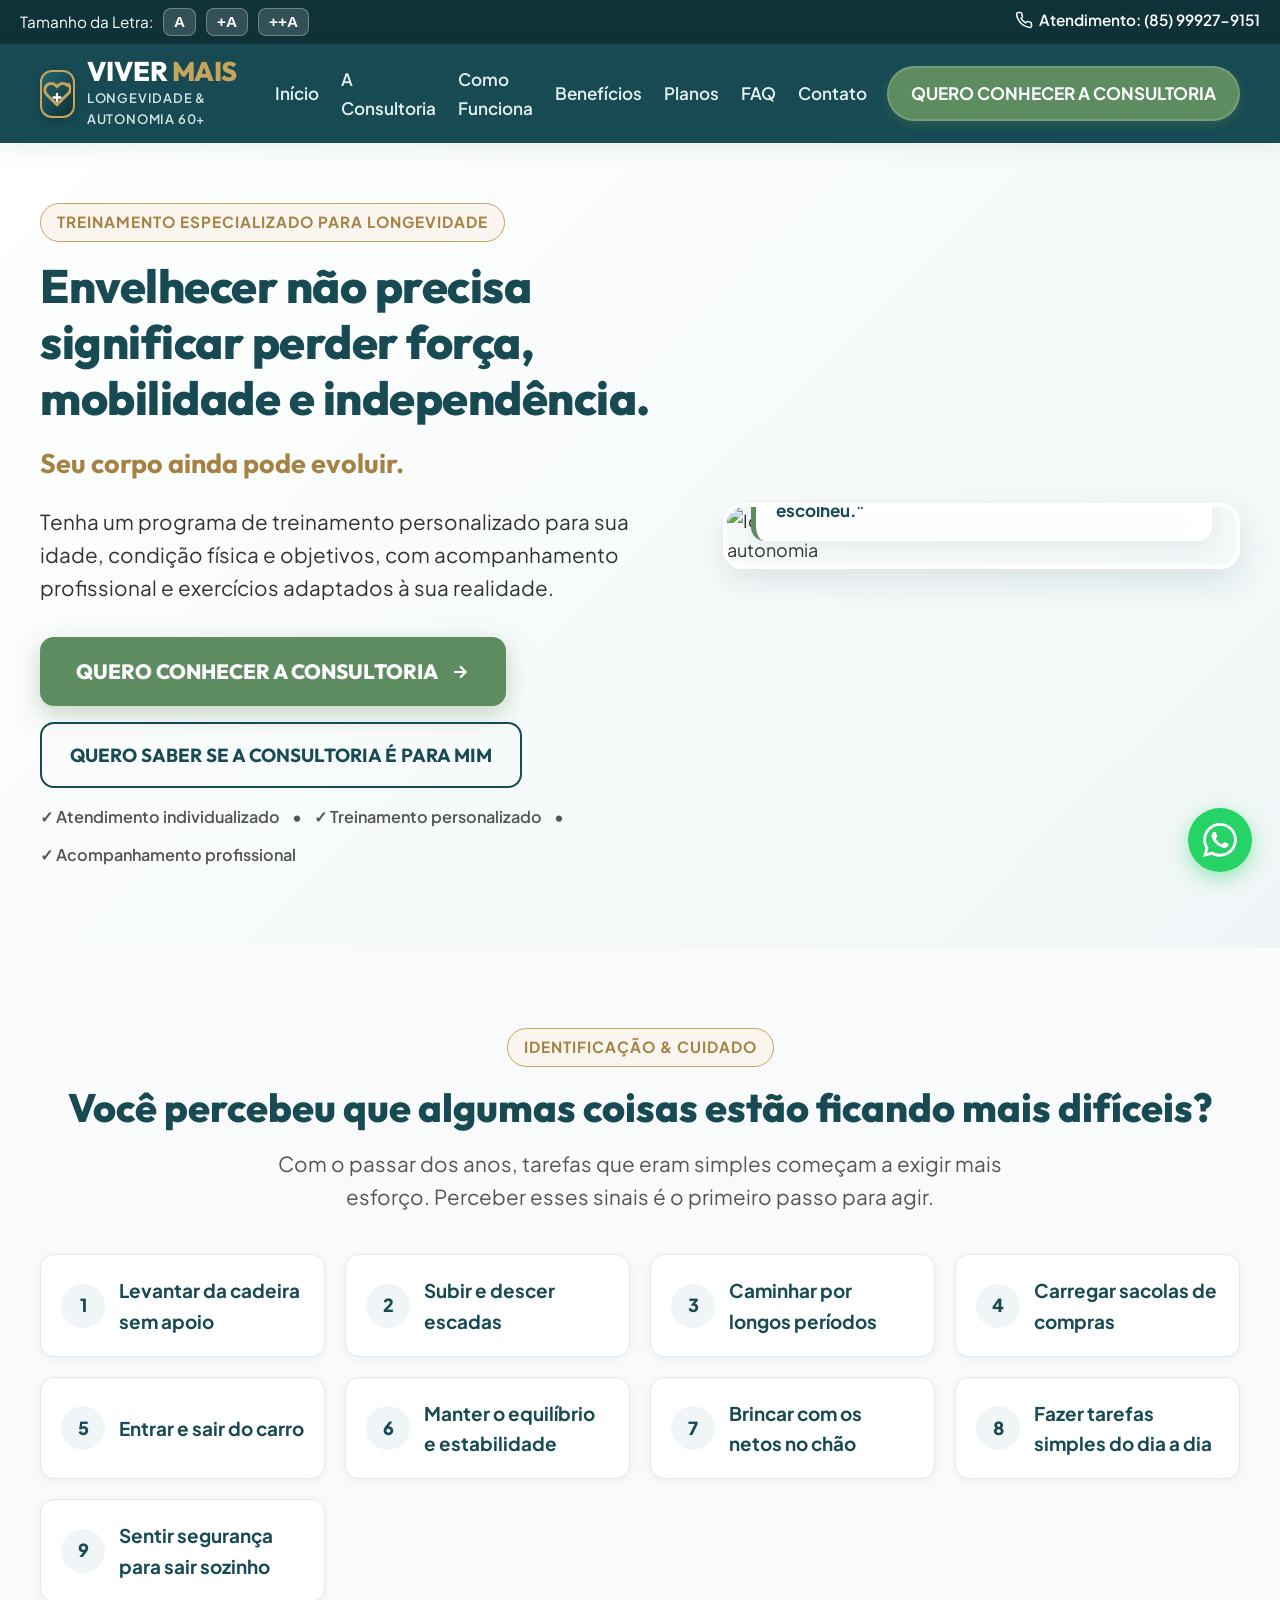
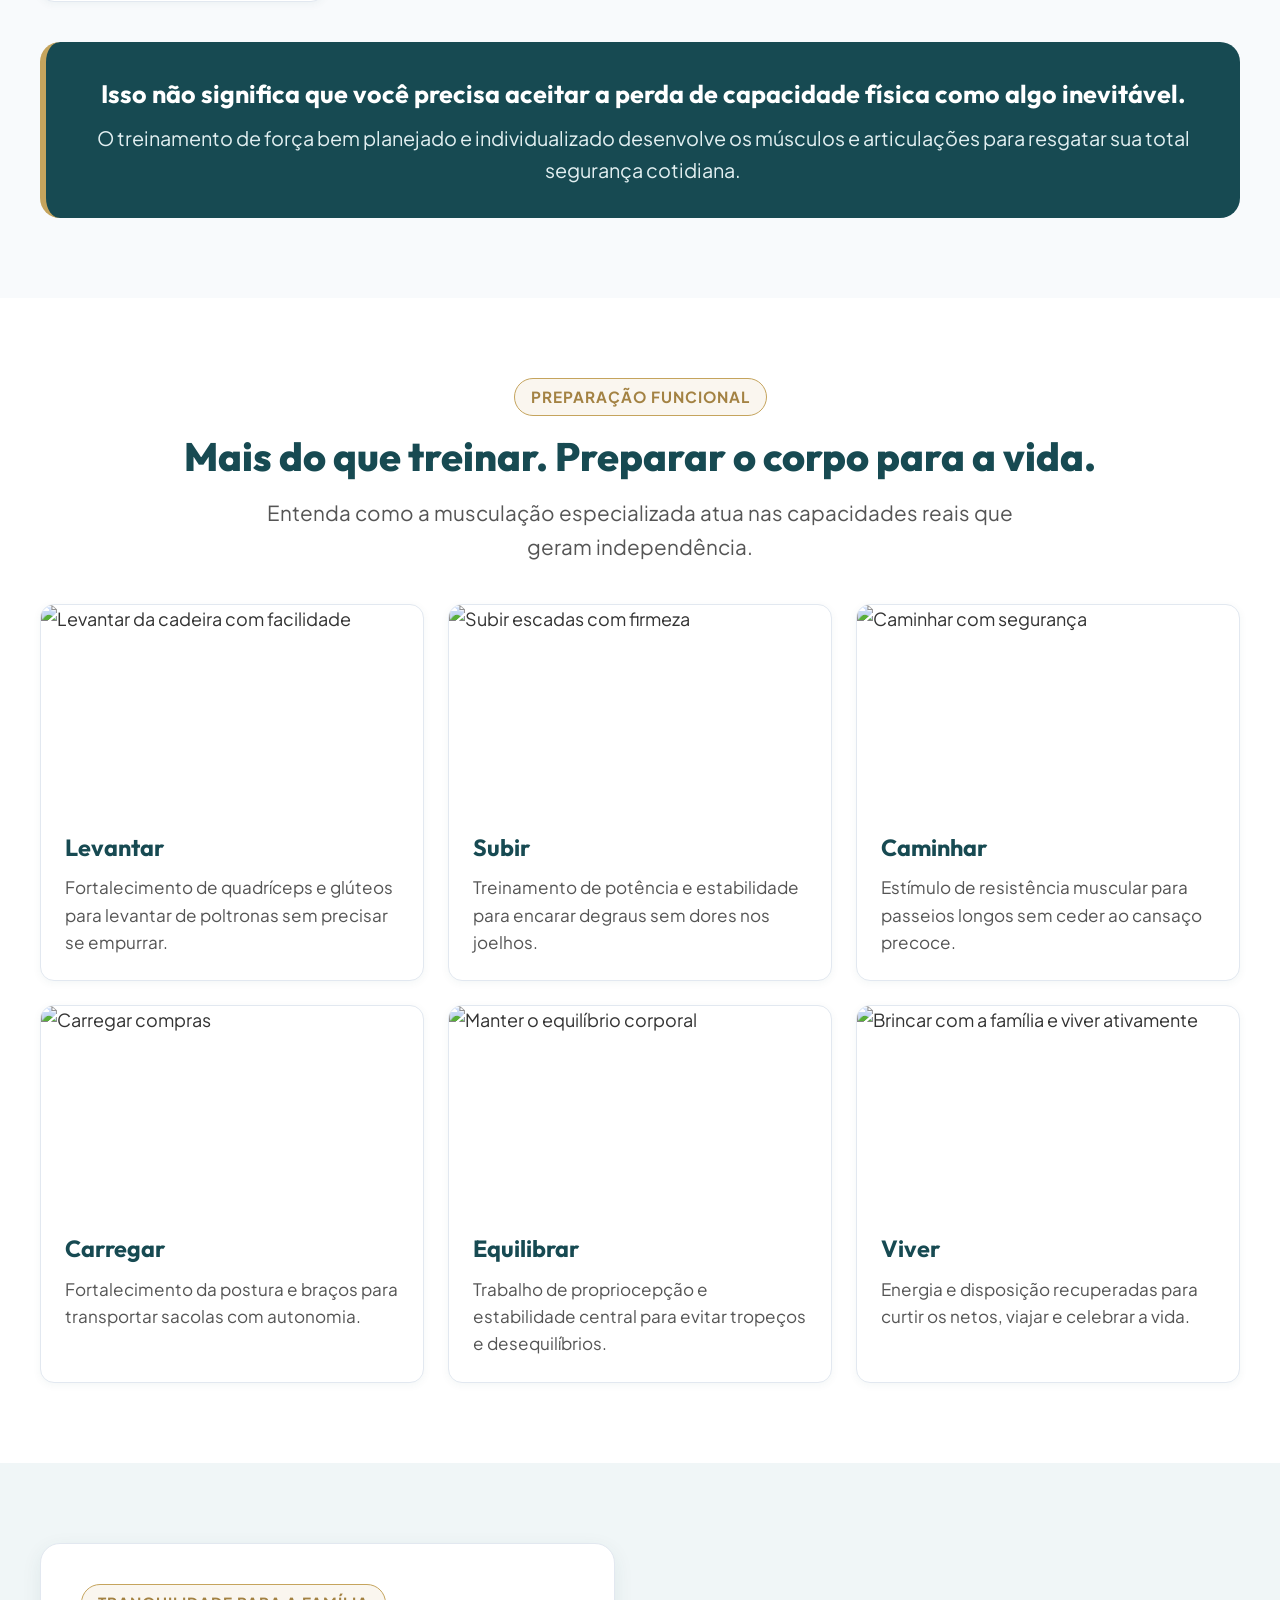
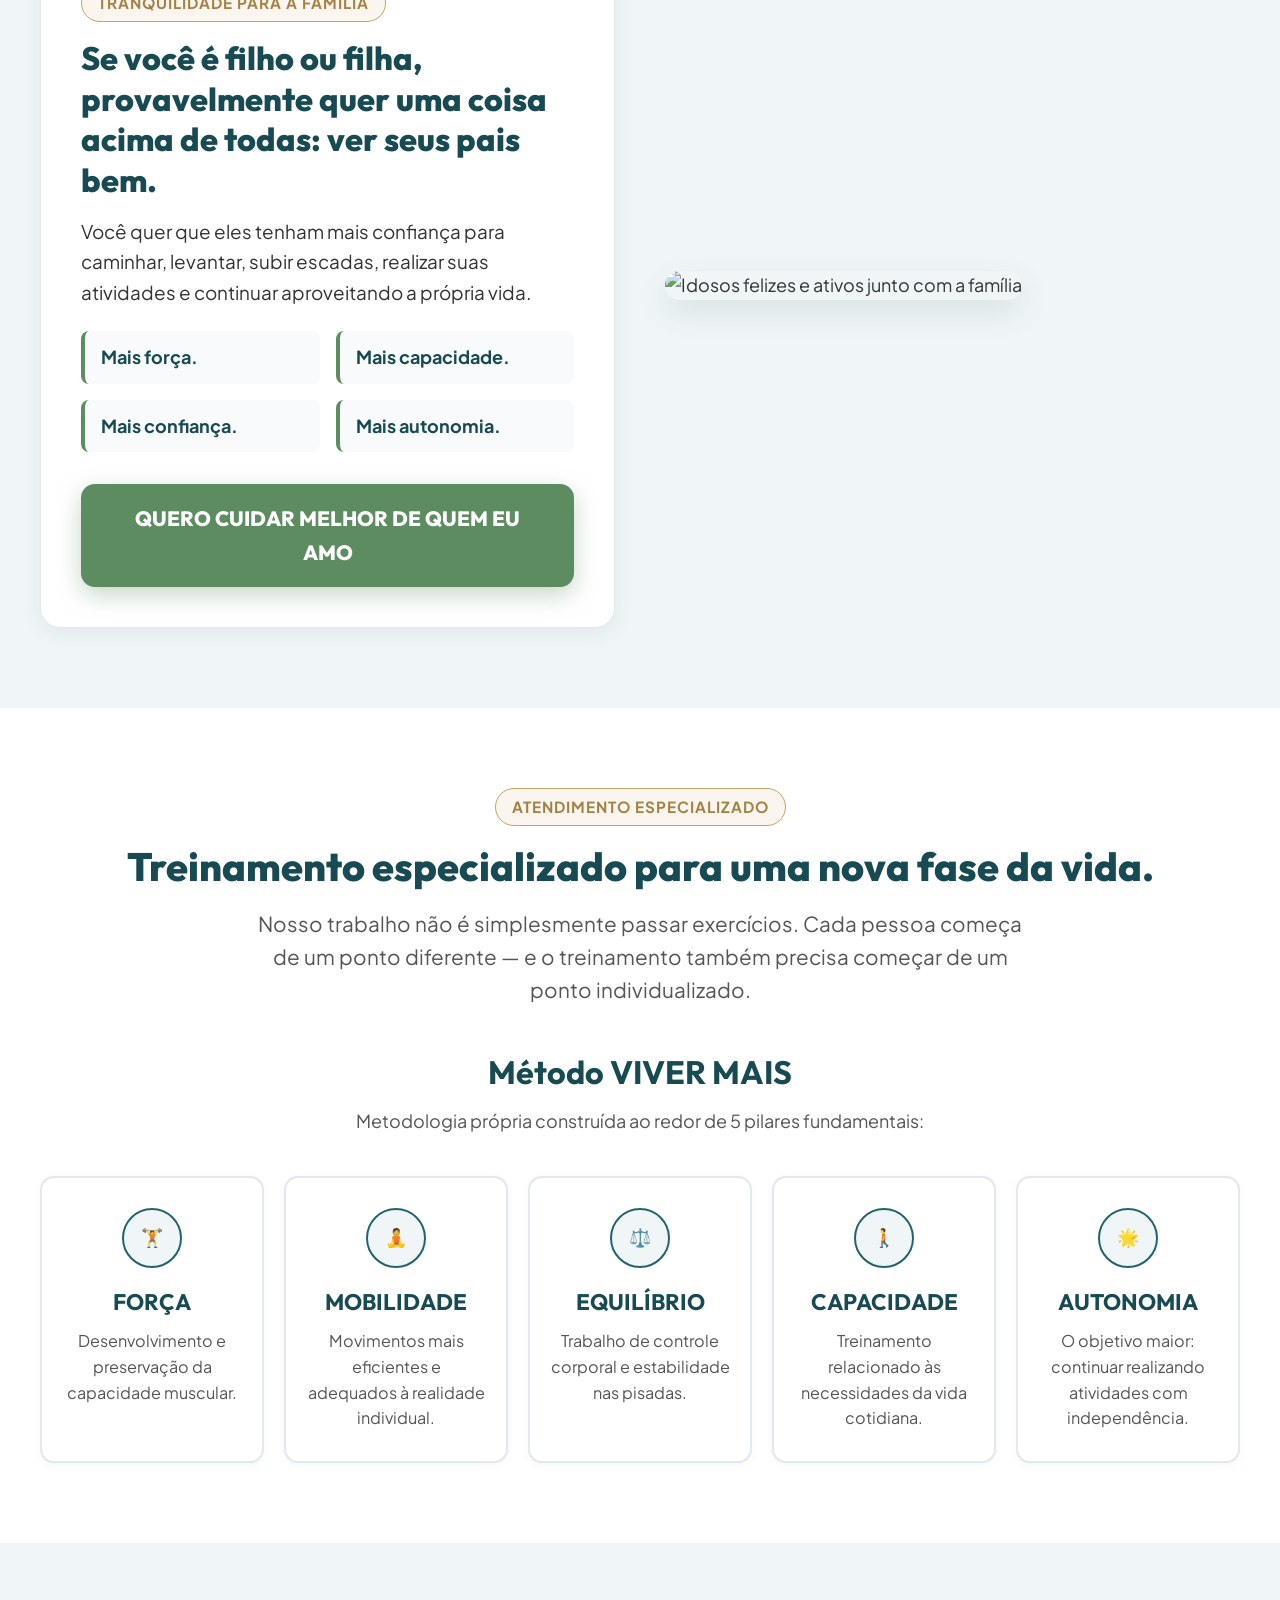
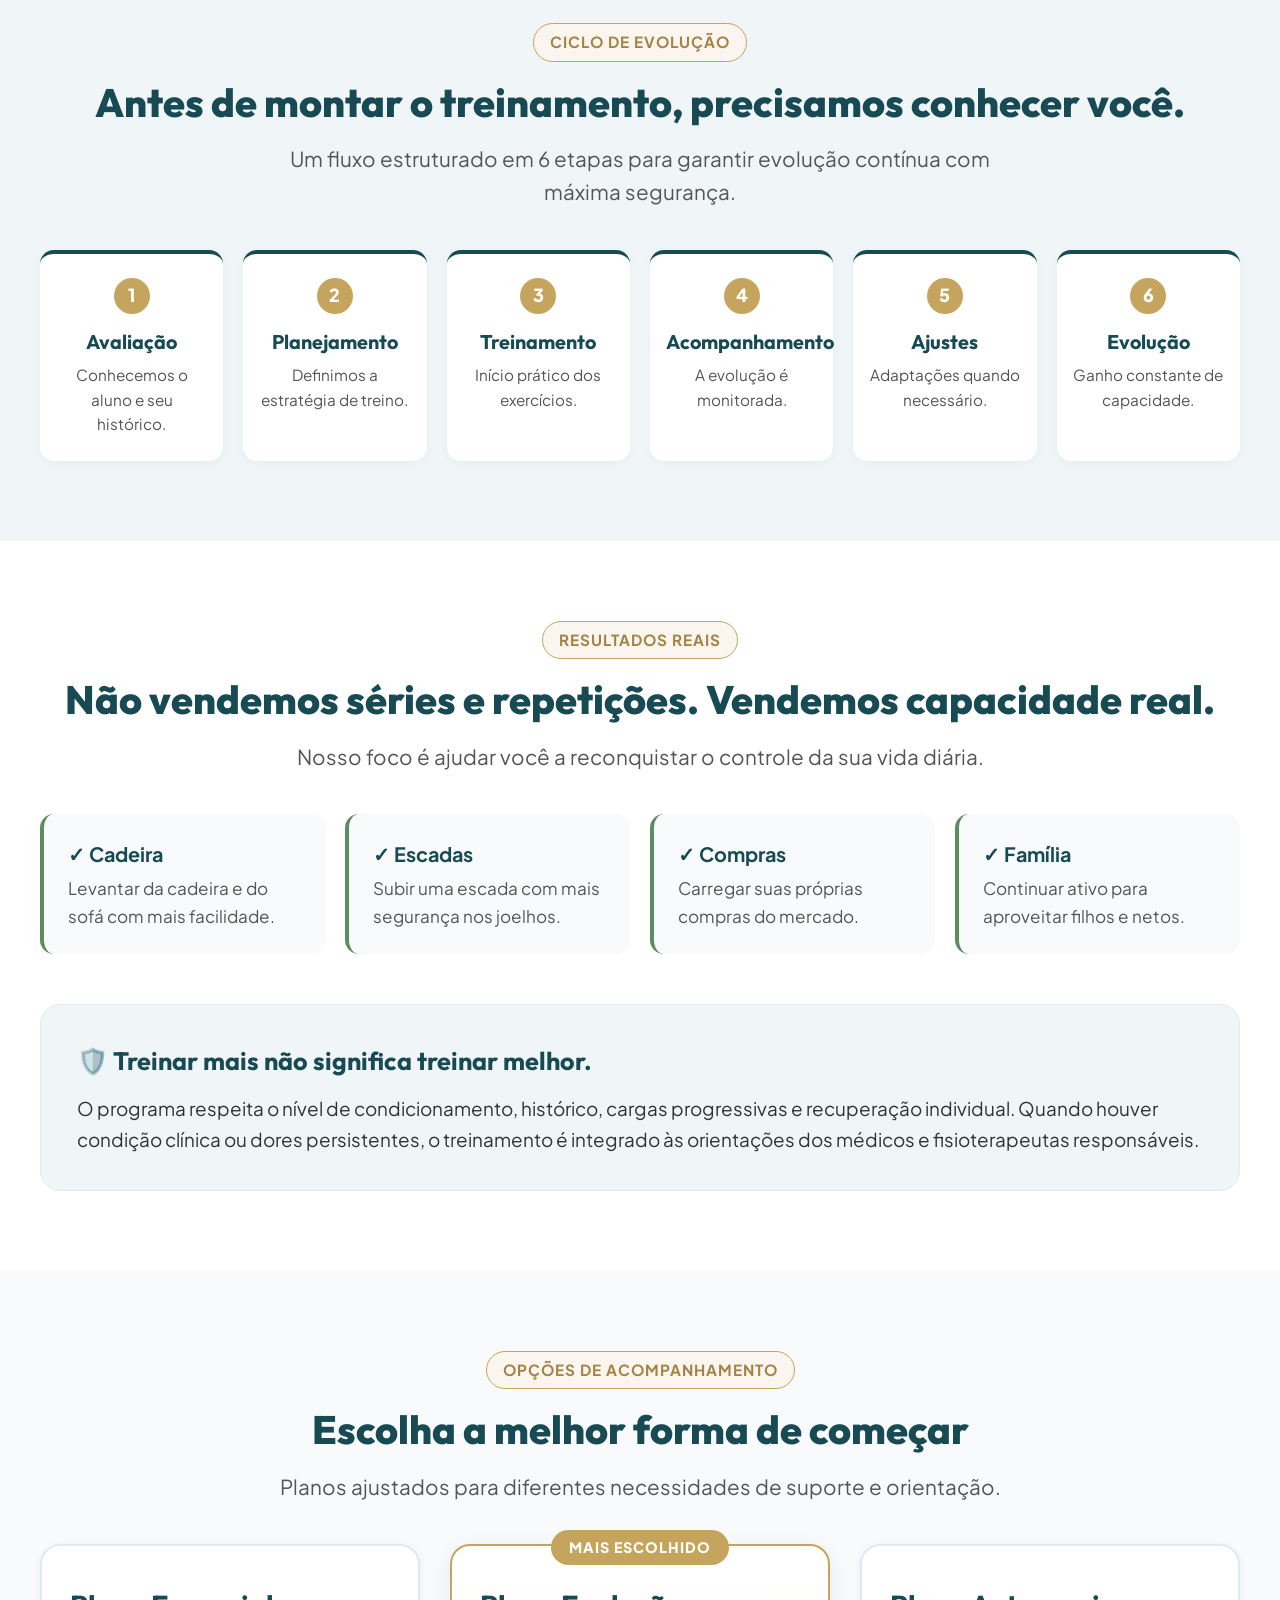
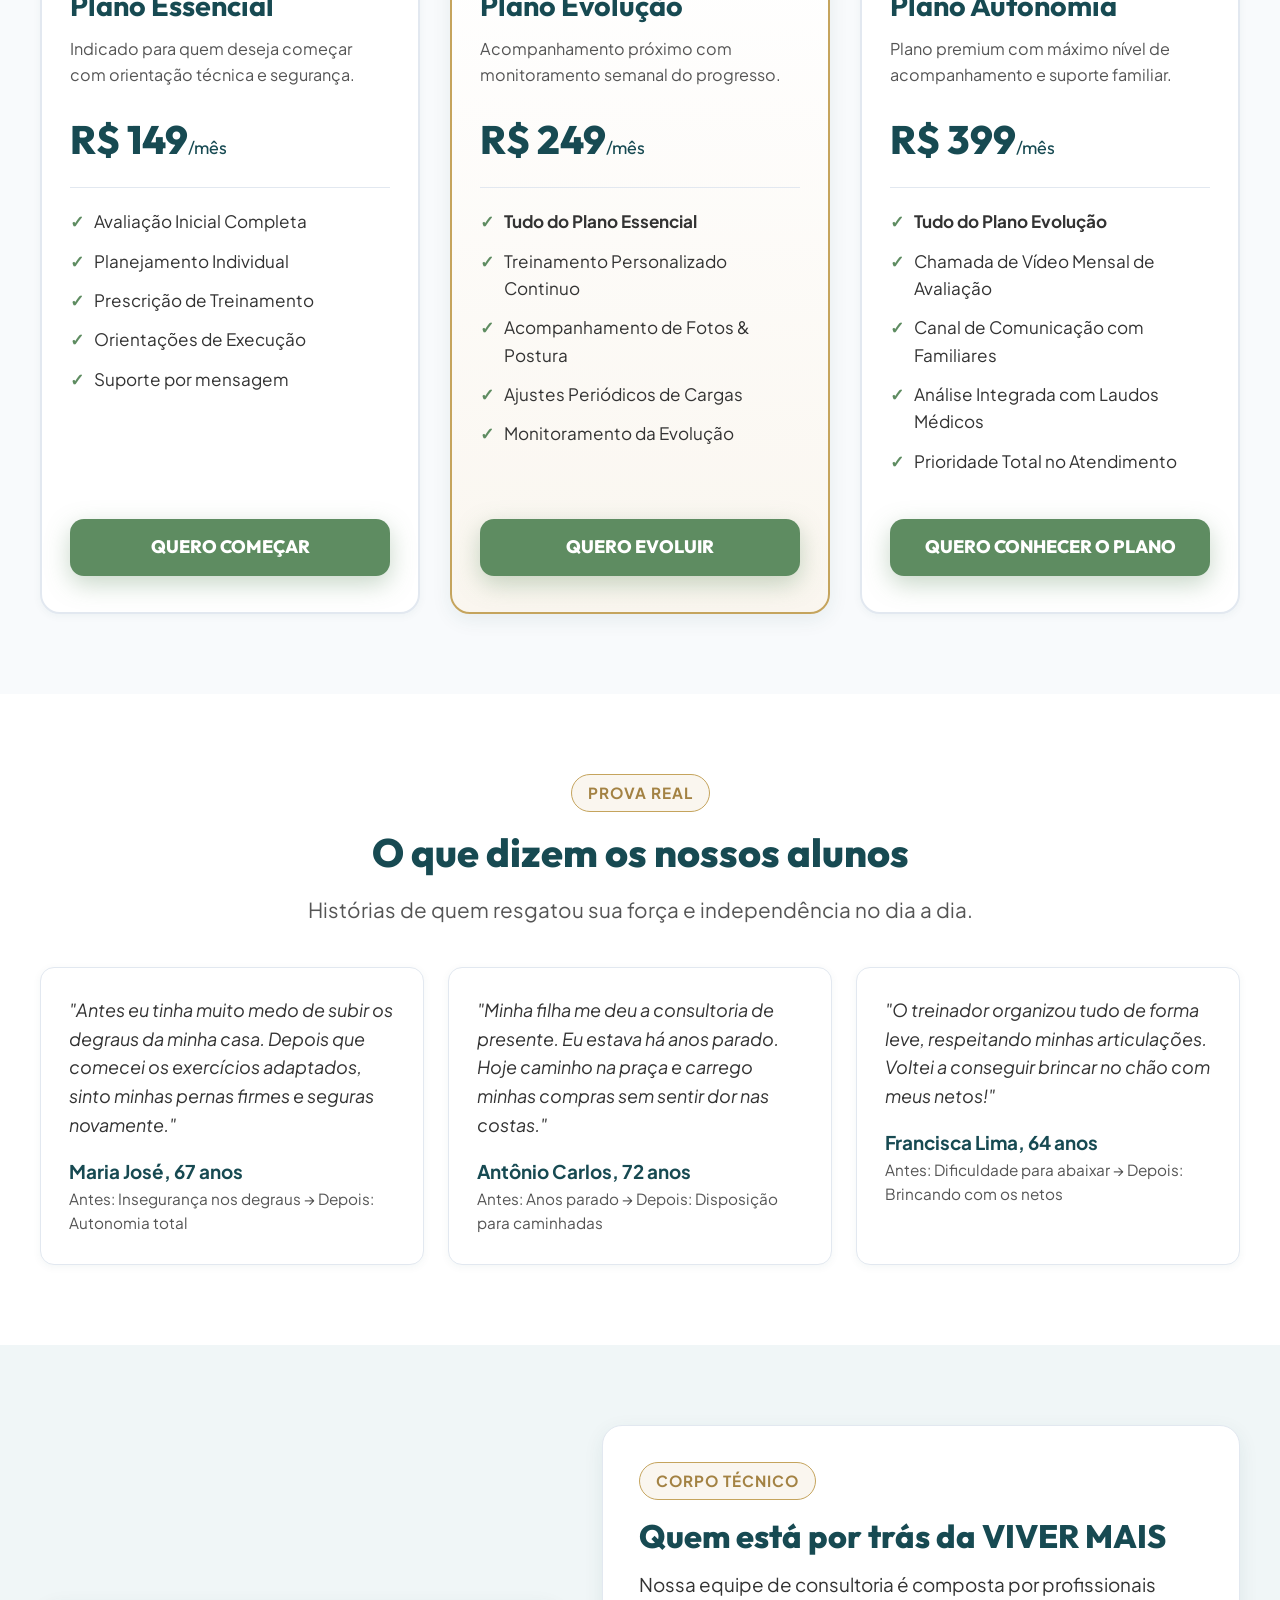
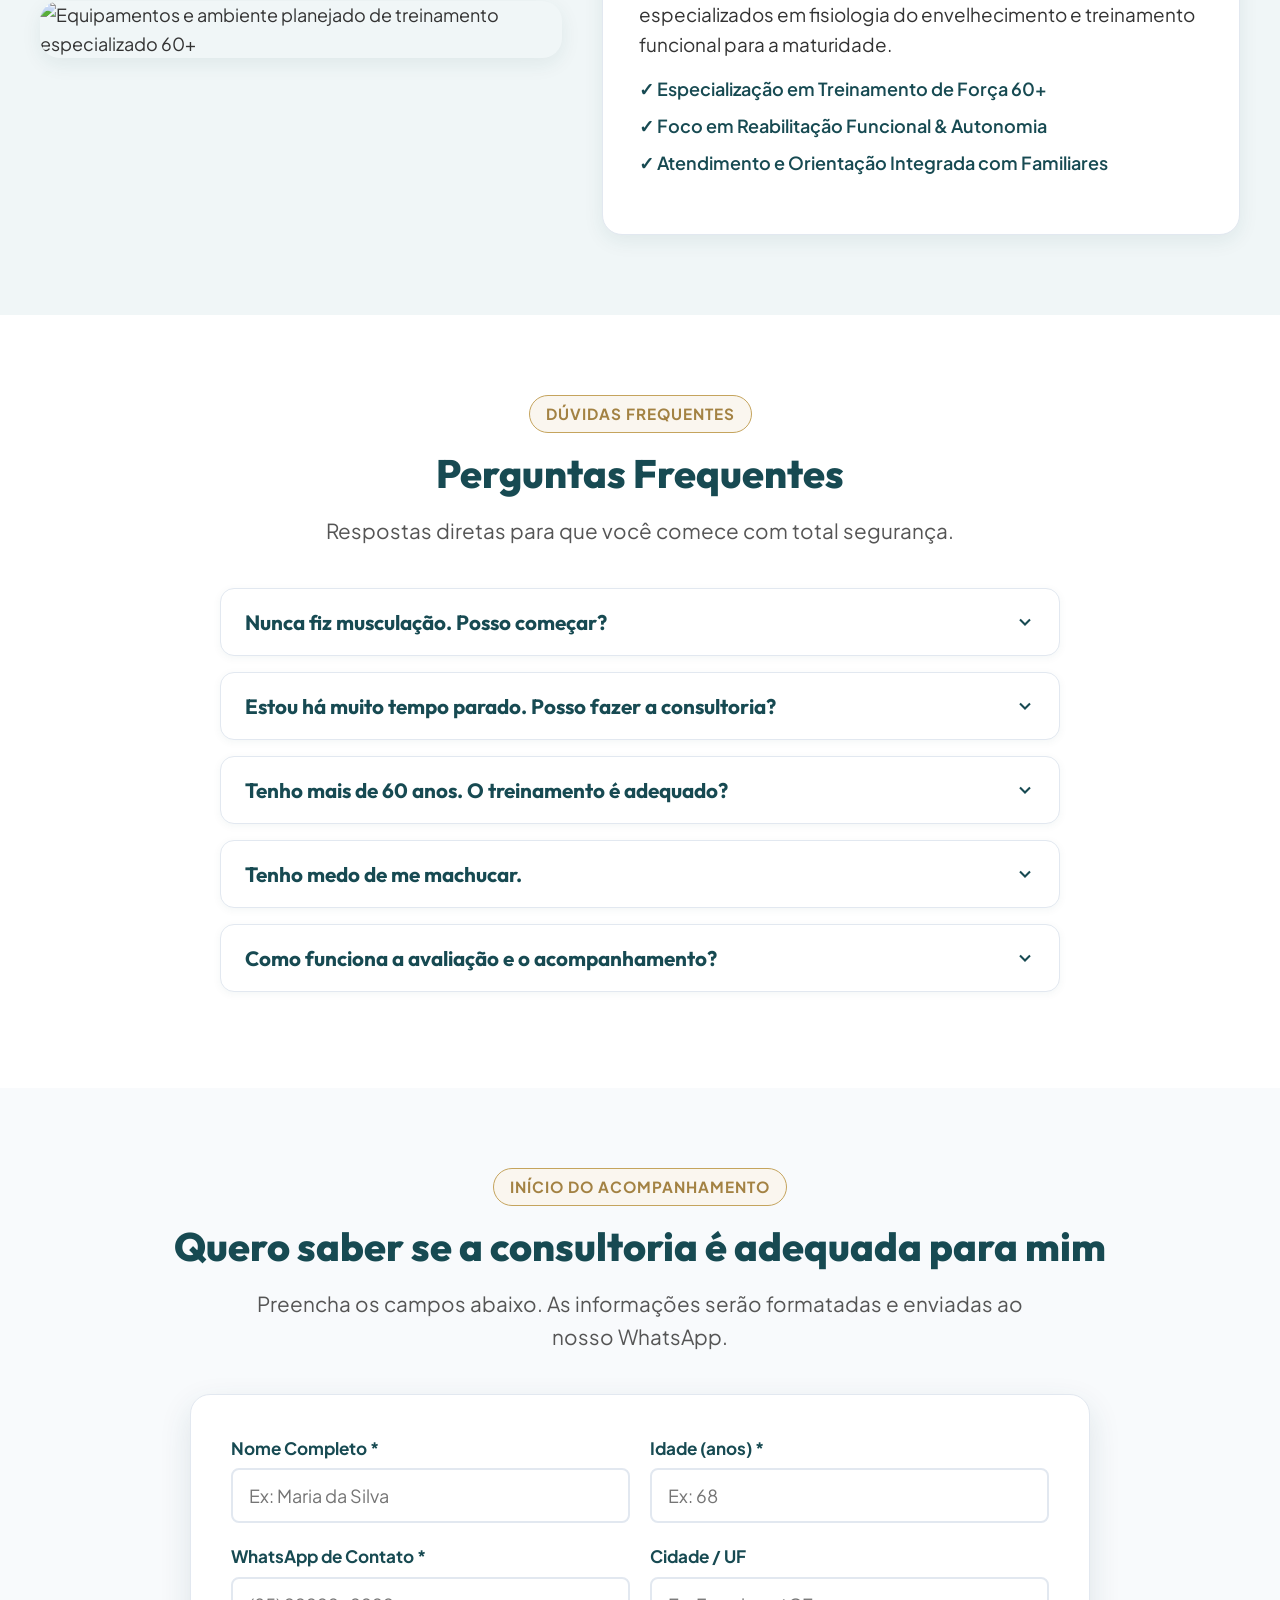
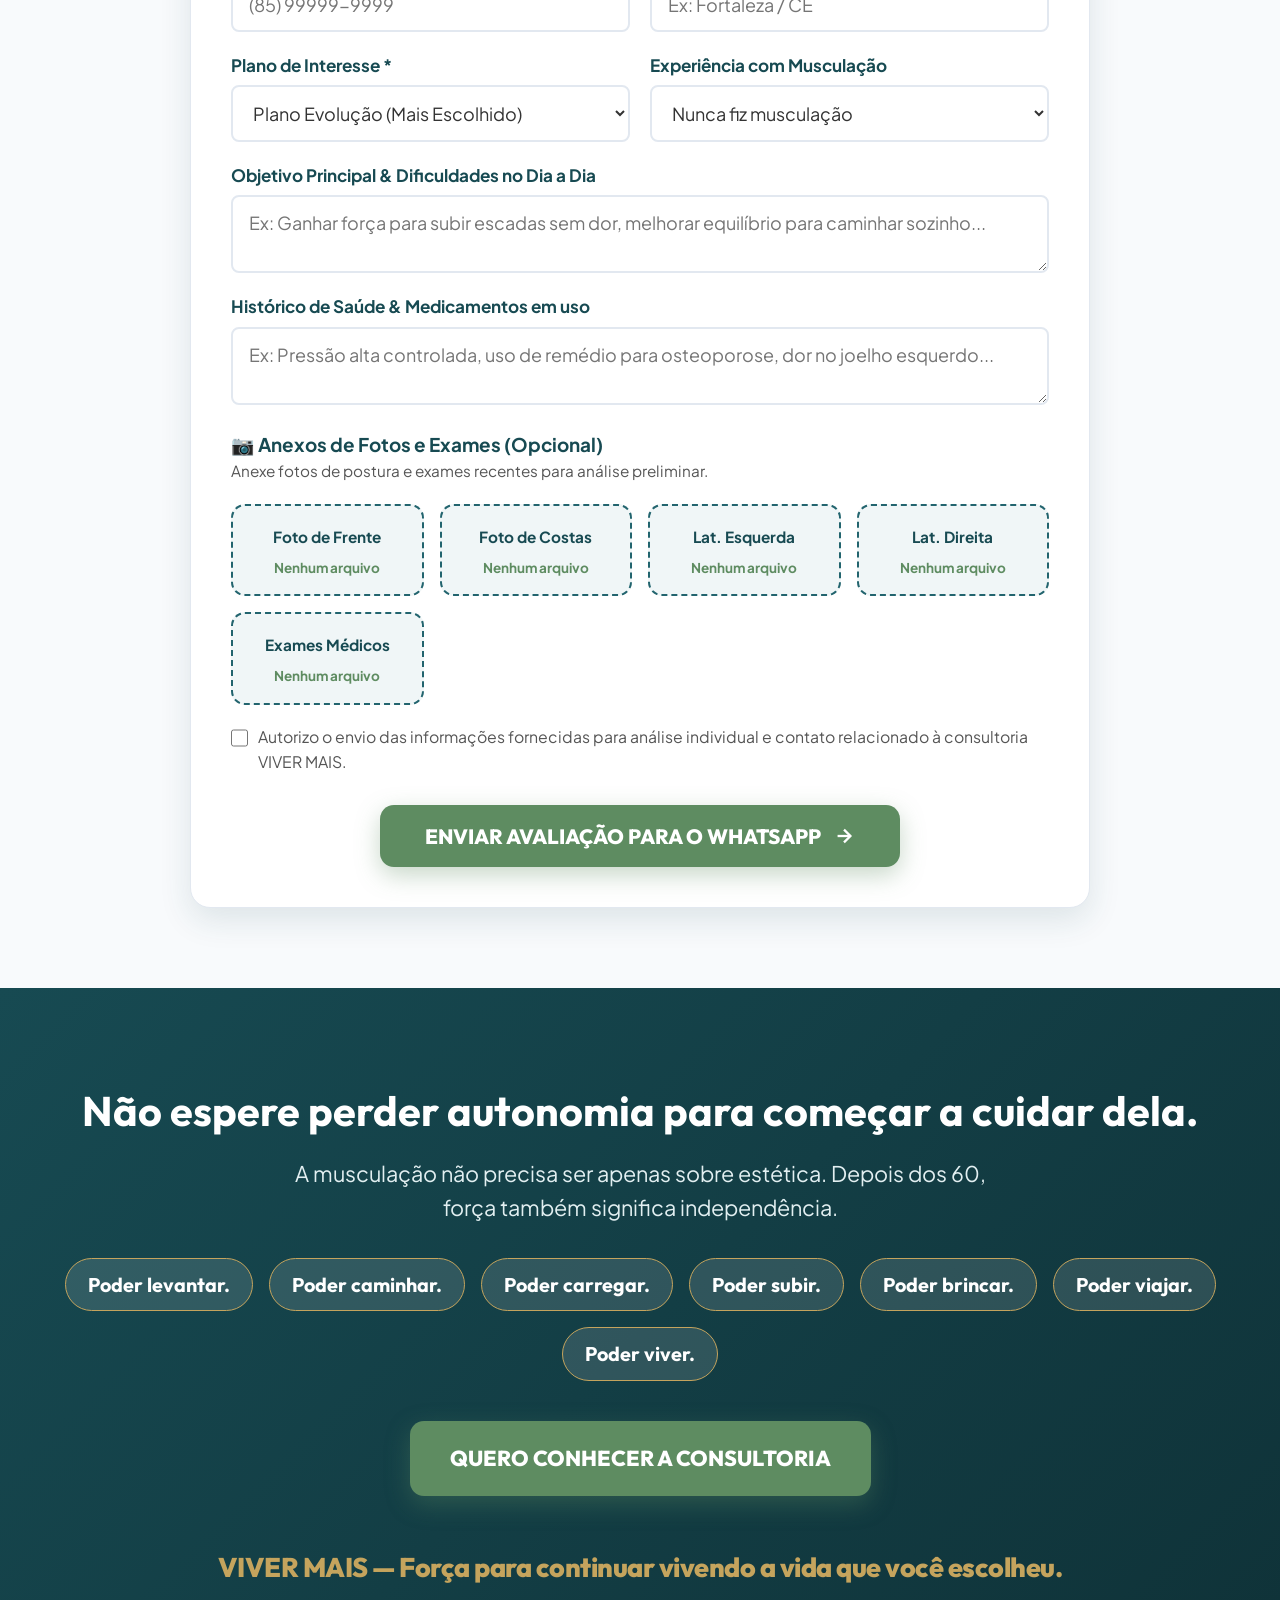
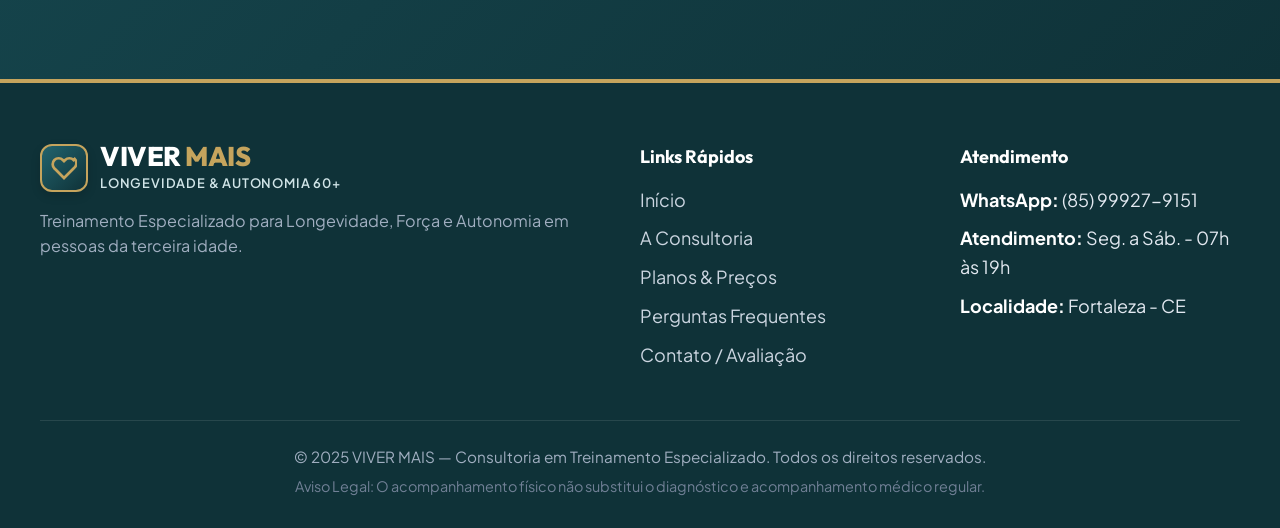
==== commit 6391bb75: "Add VIVER MAIS senior strength consulting high-conversion landing page Co-authored-by: devfabianoara" ====
--- a/index.html
+++ b/index.html
@@ -1190,7 +1190,7 @@
         </div>
 
         <div class="hero-image-wrap">
-          <img src="https://images.unsplash.com/photo-1571019613454-1cb2f99b2d8b?auto=format&fit=crop&w=1000&q=80" alt="Idosos praticando exercícios de força com segurança e vitalidade" loading="lazy">
+          <img src="https://images.unsplash.com/photo-1532938911079-1b06ac7ceec7?auto=format&fit=crop&w=1000&q=80" alt="Idoso ativo praticando exercícios de força com total autonomia" loading="lazy">
           <div class="hero-badge-float">
             <p>"Força para continuar vivendo a vida que você escolheu."</p>
           </div>
@@ -1514,7 +1514,7 @@
     <div class="container reveal">
       <div class="prof-grid">
         <div>
-          <img src="https://images.unsplash.com/photo-1544005313-94ddf0286df2?auto=format&fit=crop&w=800&q=80" alt="Profissional responsável da VIVER MAIS" style="width: 100%; border-radius: var(--radius-lg); box-shadow: var(--shadow-md);" loading="lazy">
+          <img src="https://images.unsplash.com/photo-1517838277536-f5f99be501cd?auto=format&fit=crop&w=800&q=80" alt="Equipamentos e ambiente planejado de treinamento especializado 60+" style="width: 100%; border-radius: var(--radius-lg); box-shadow: var(--shadow-md);" loading="lazy">
         </div>
         <div class="prof-card">
           <span class="badge-gold">Corpo Técnico</span>
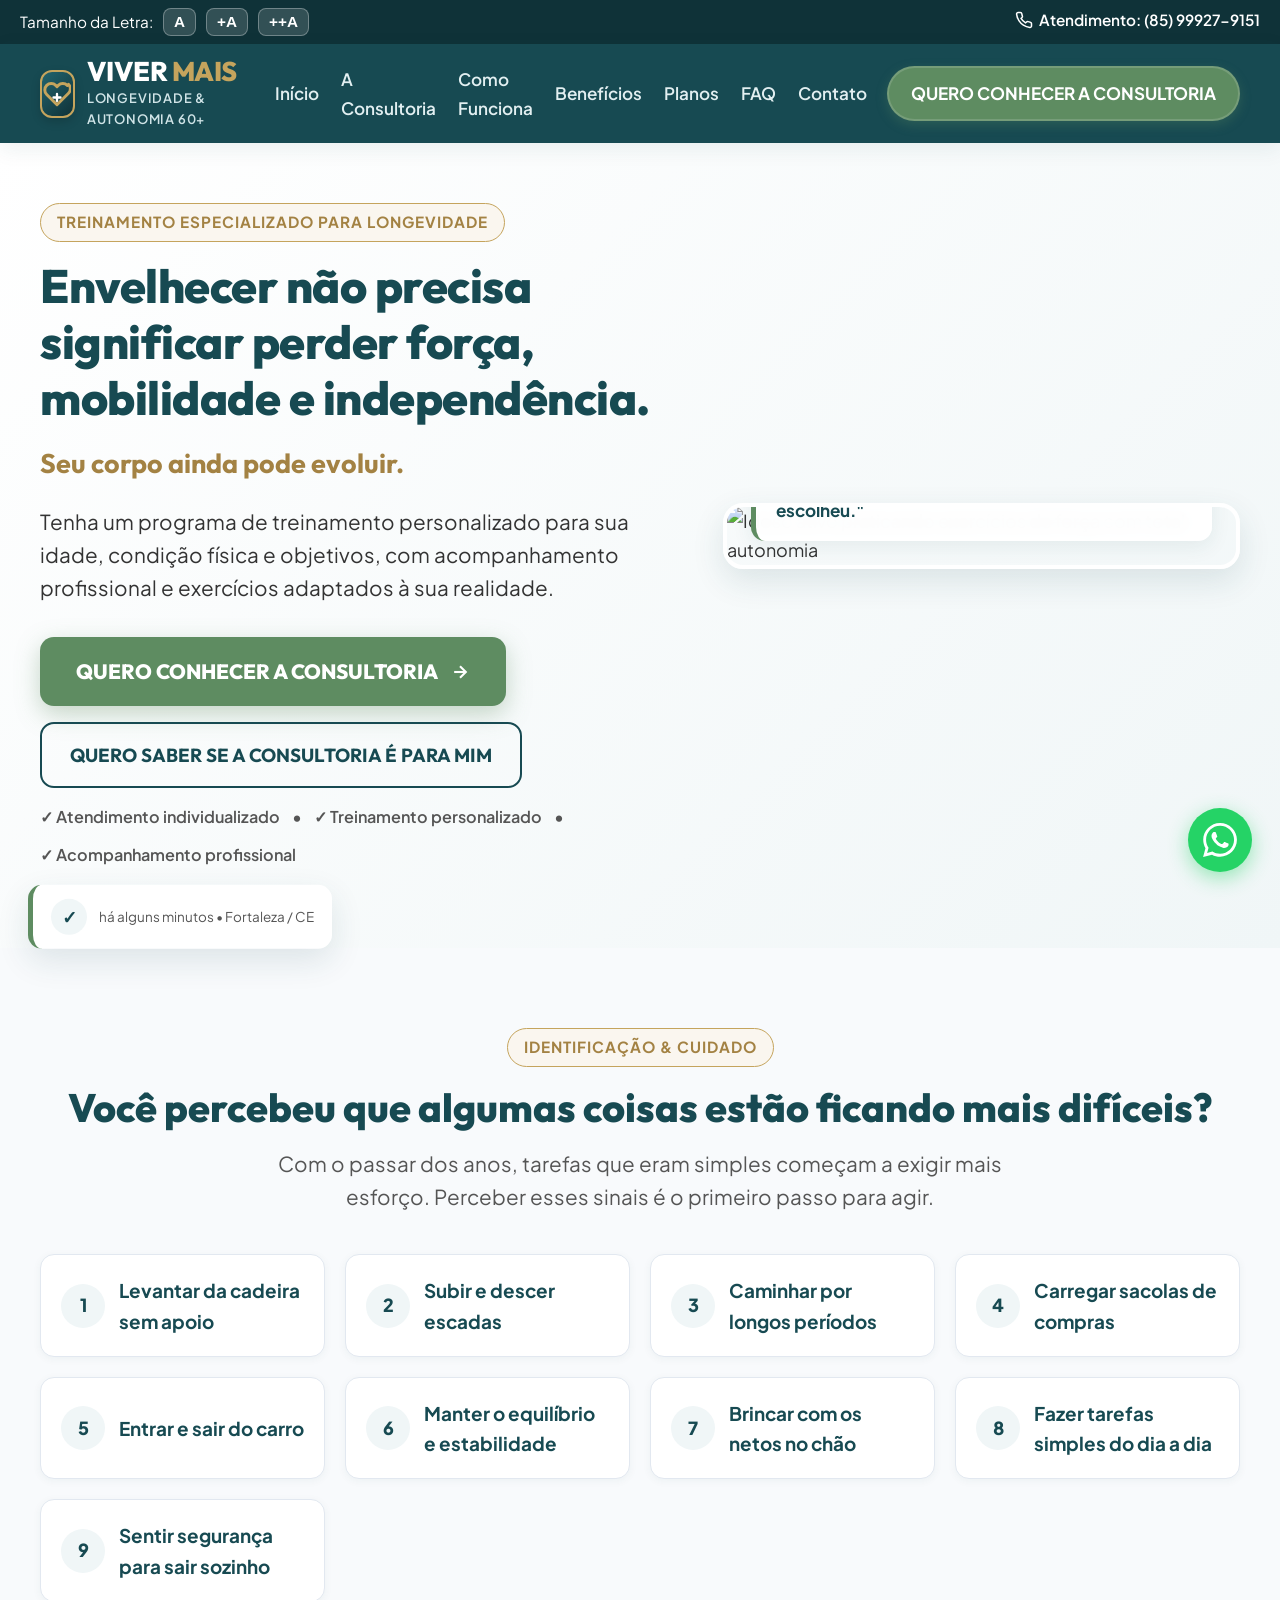
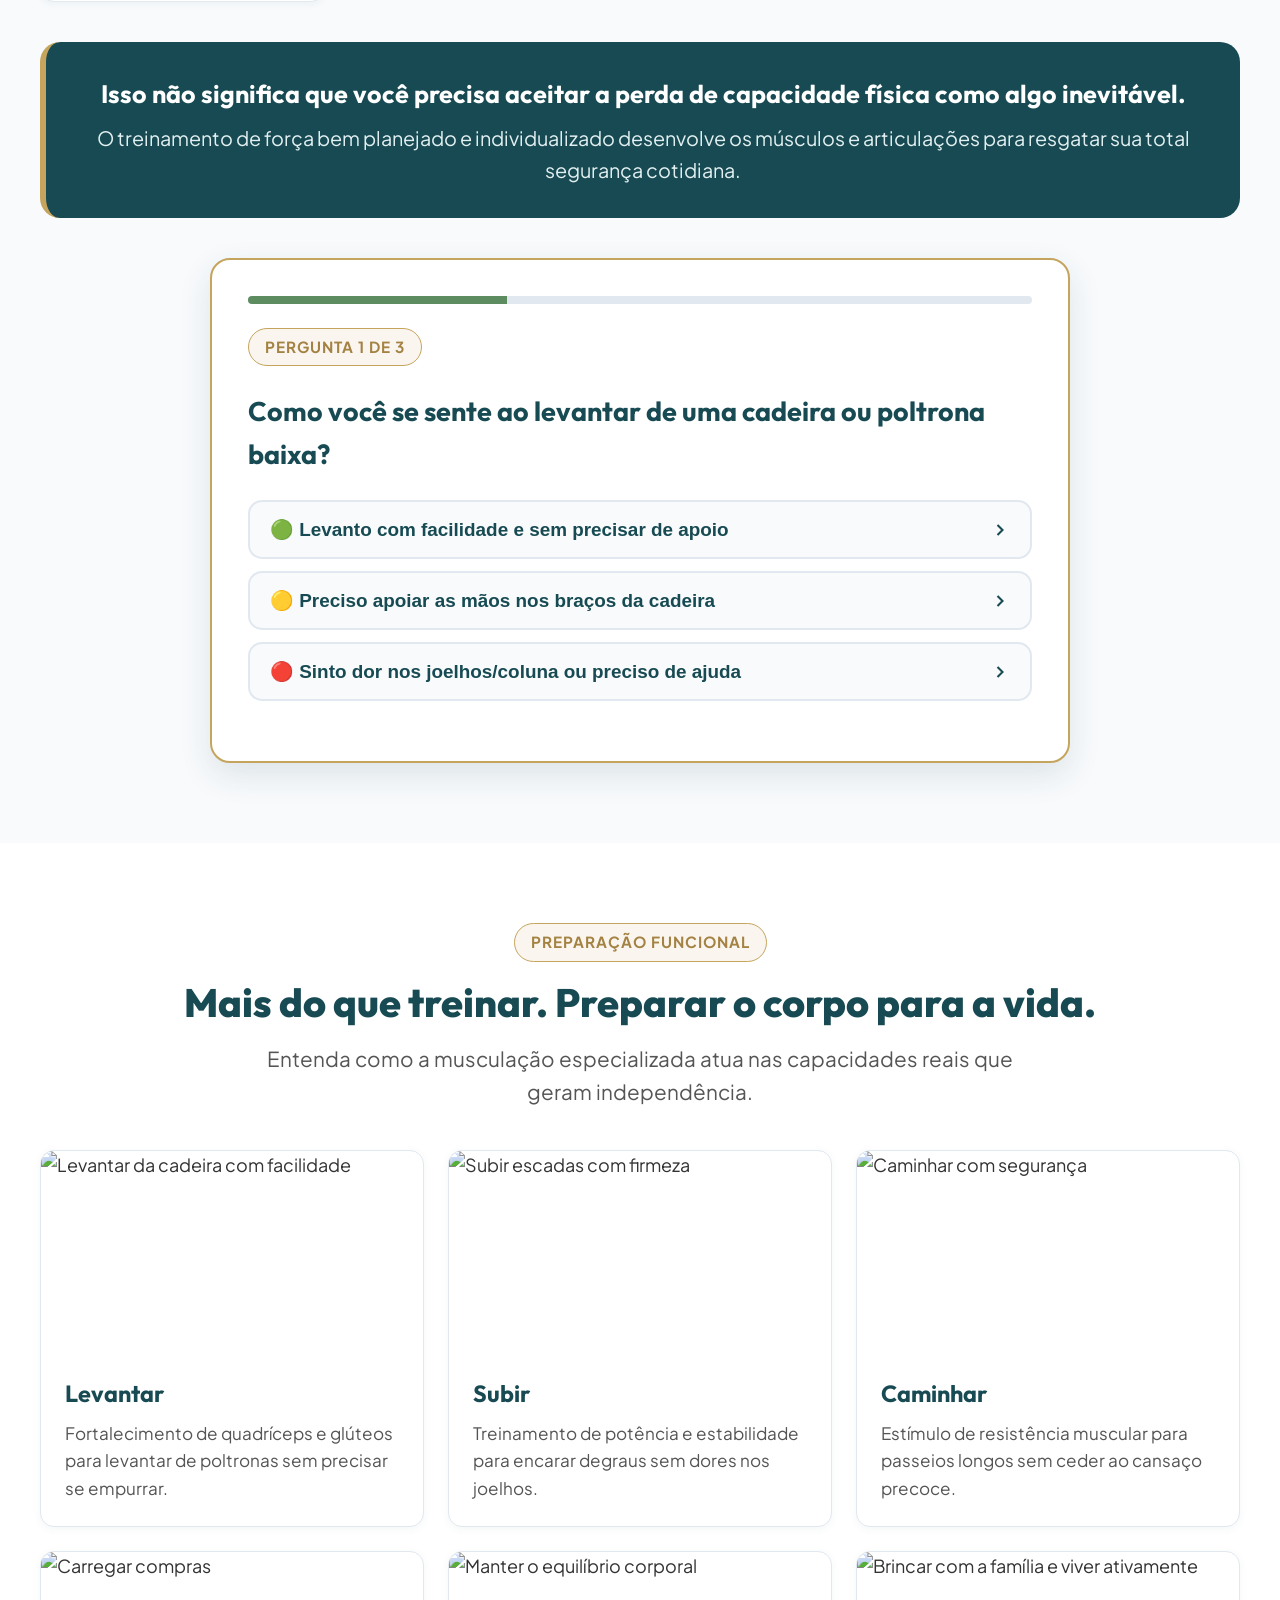
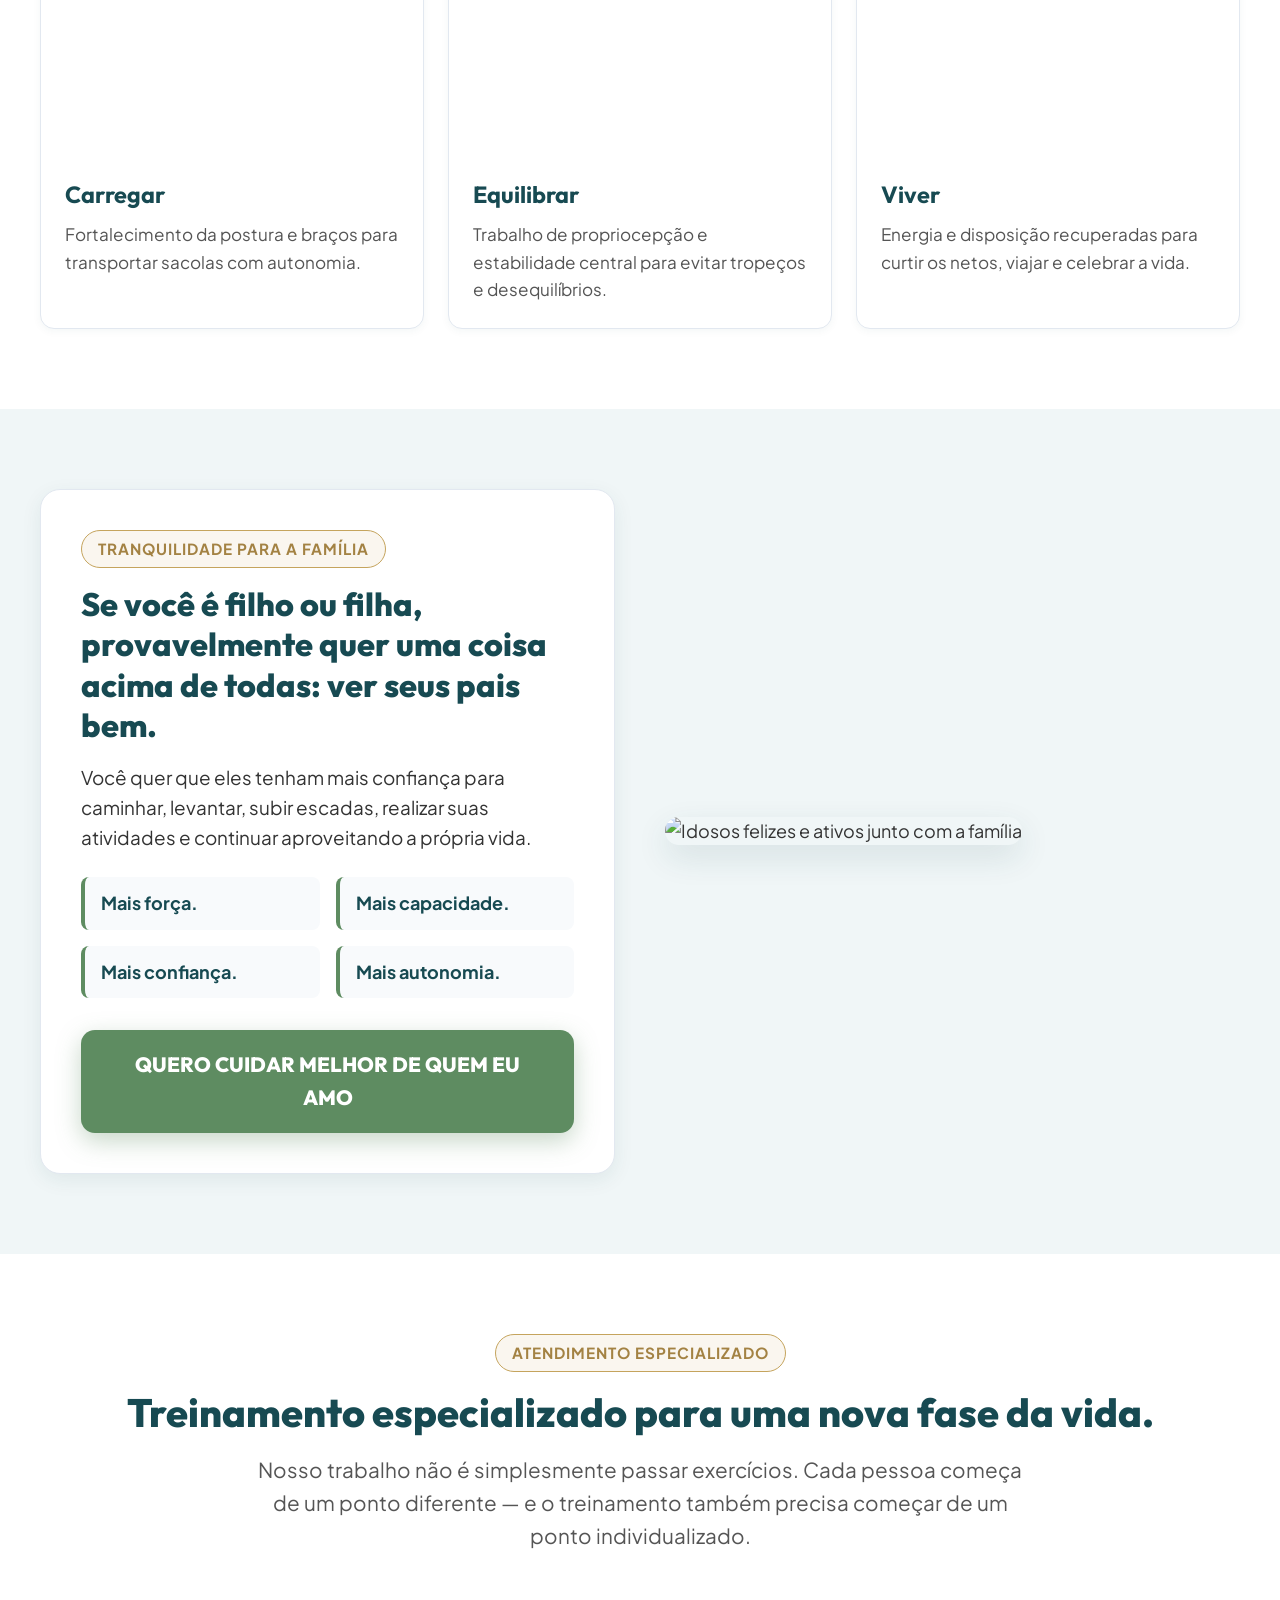
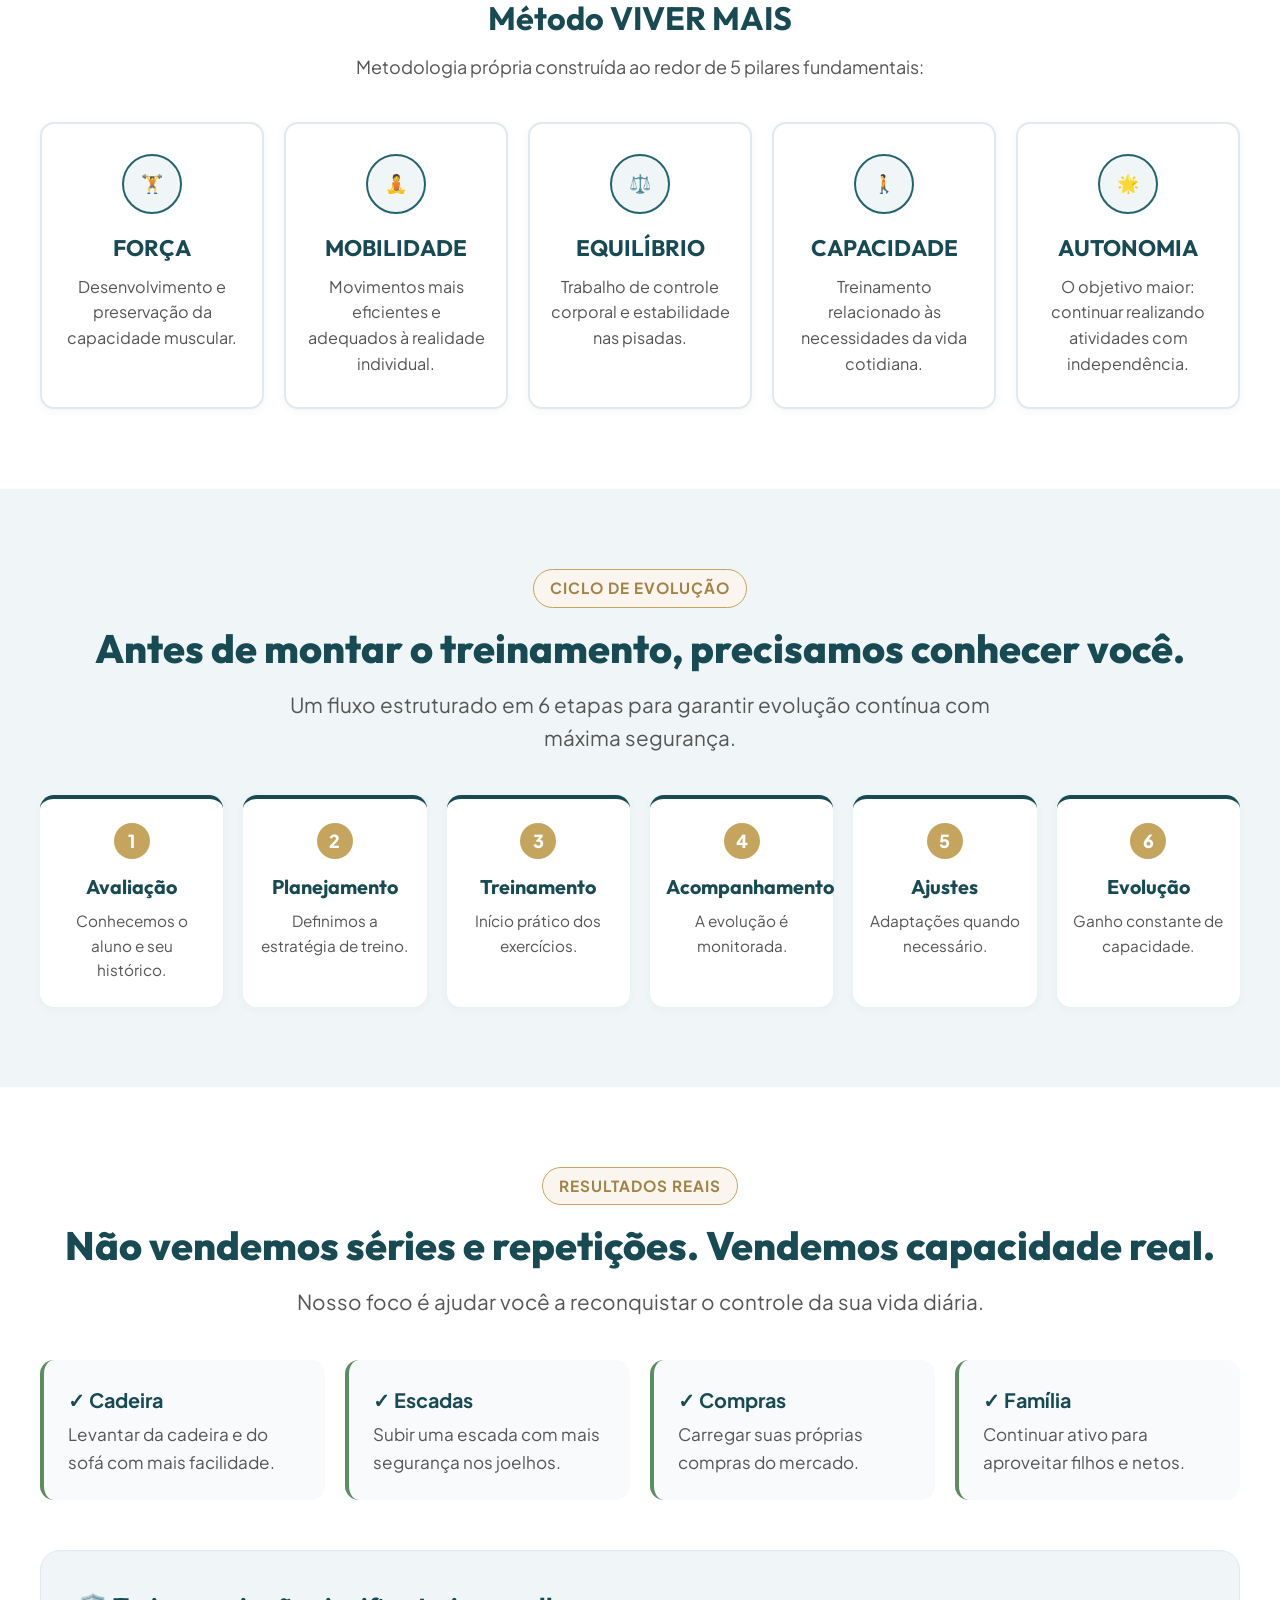
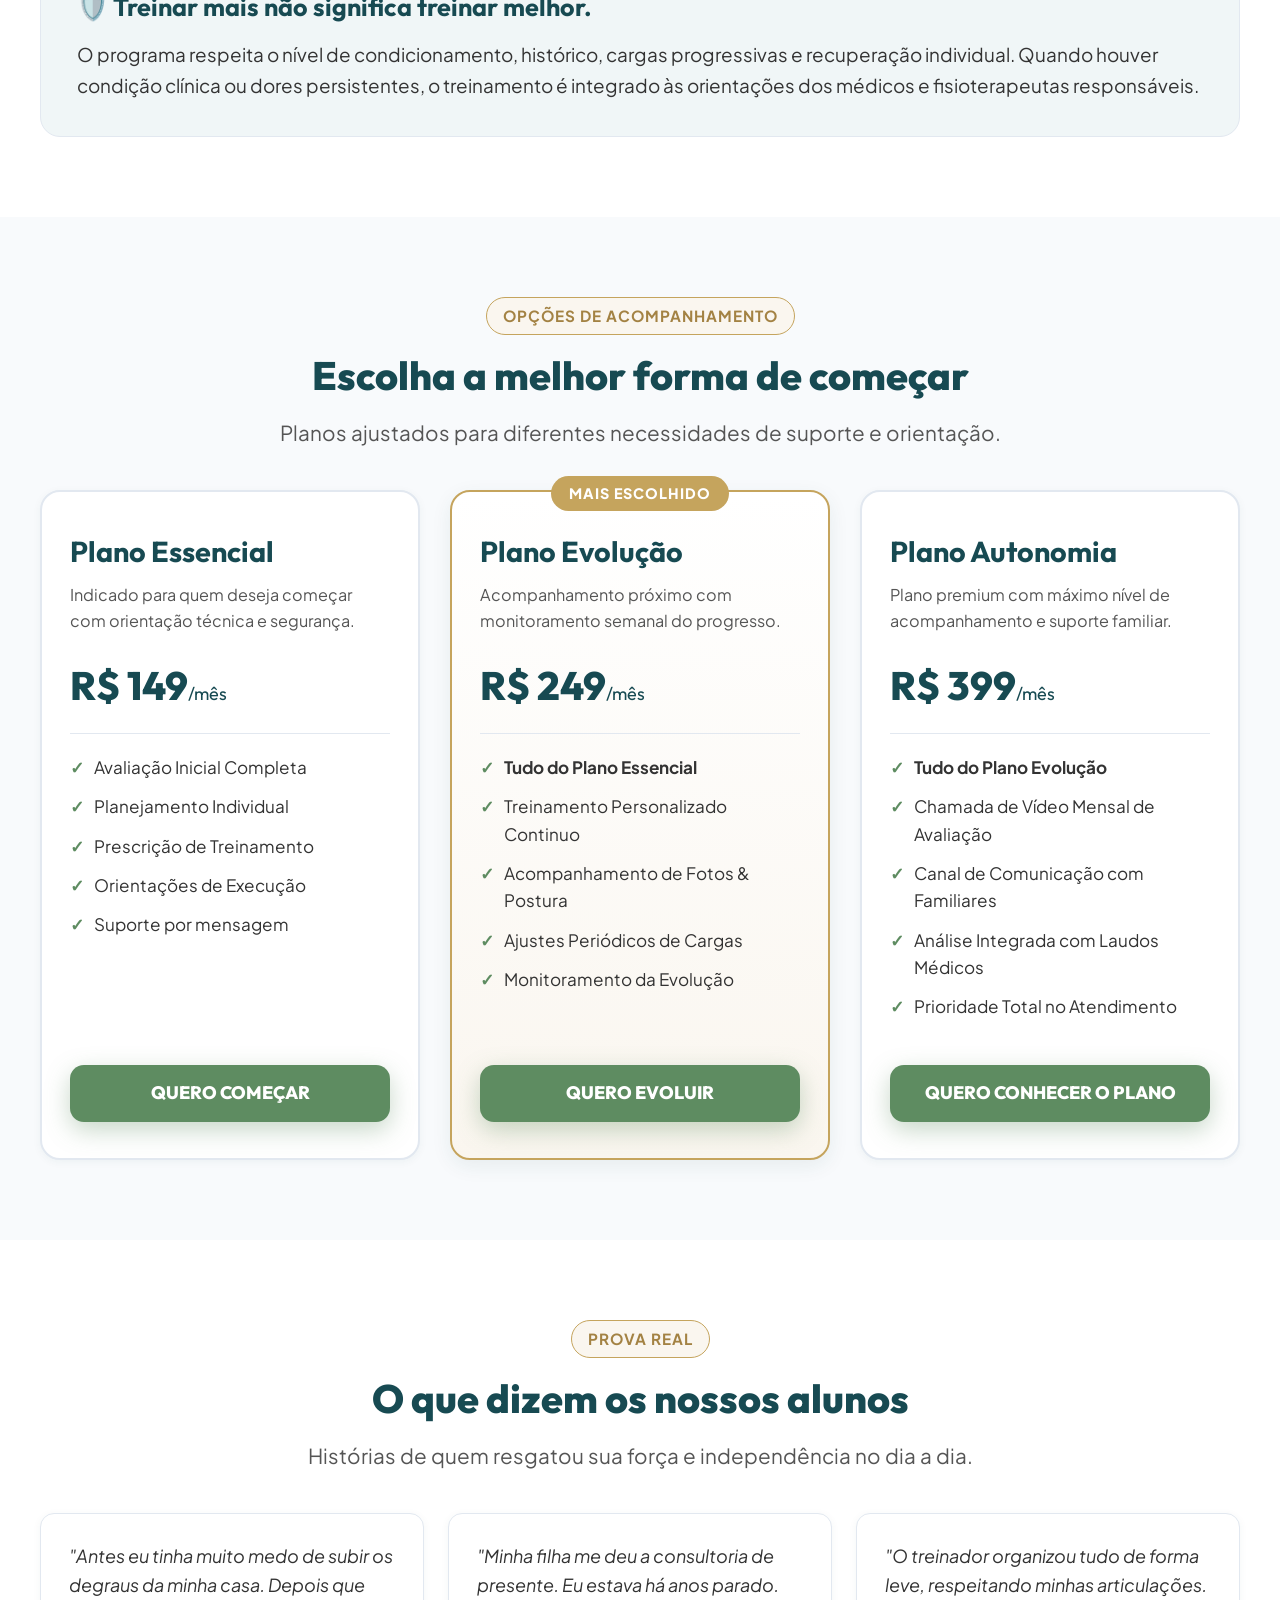
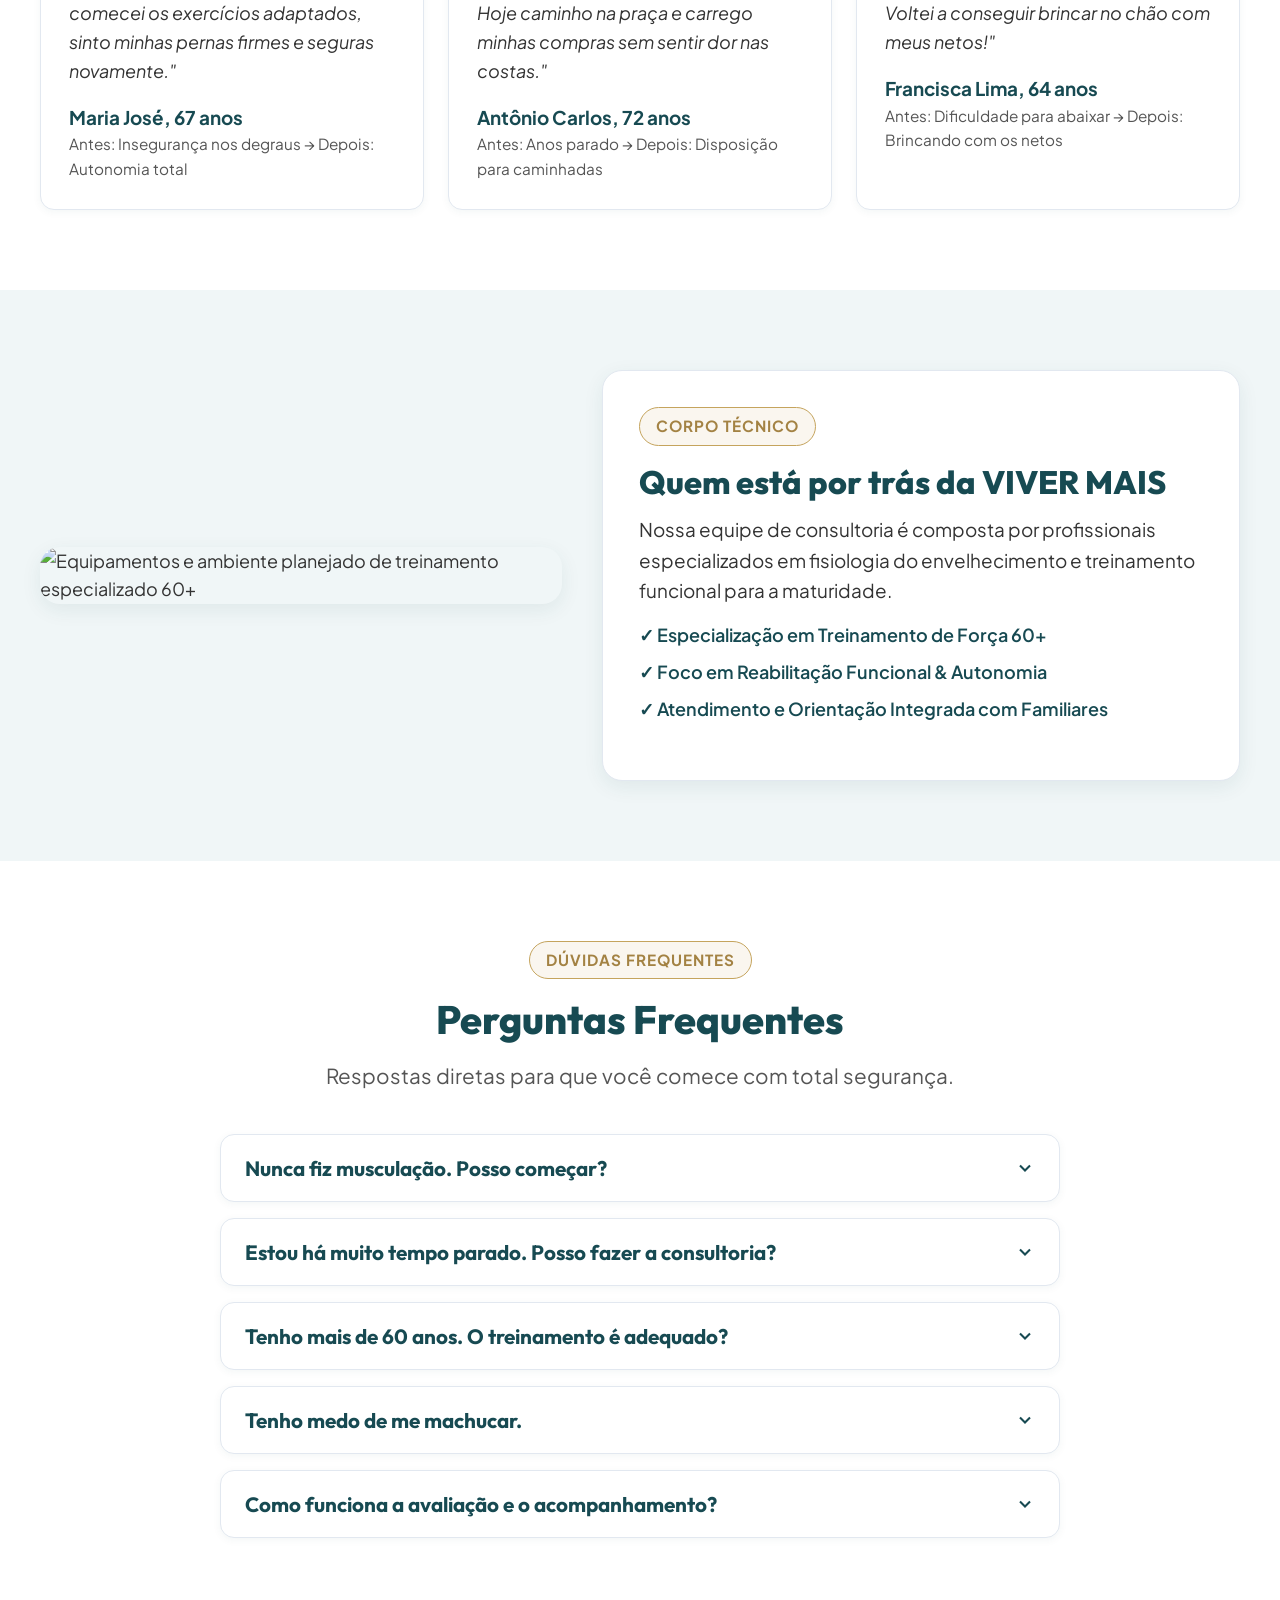
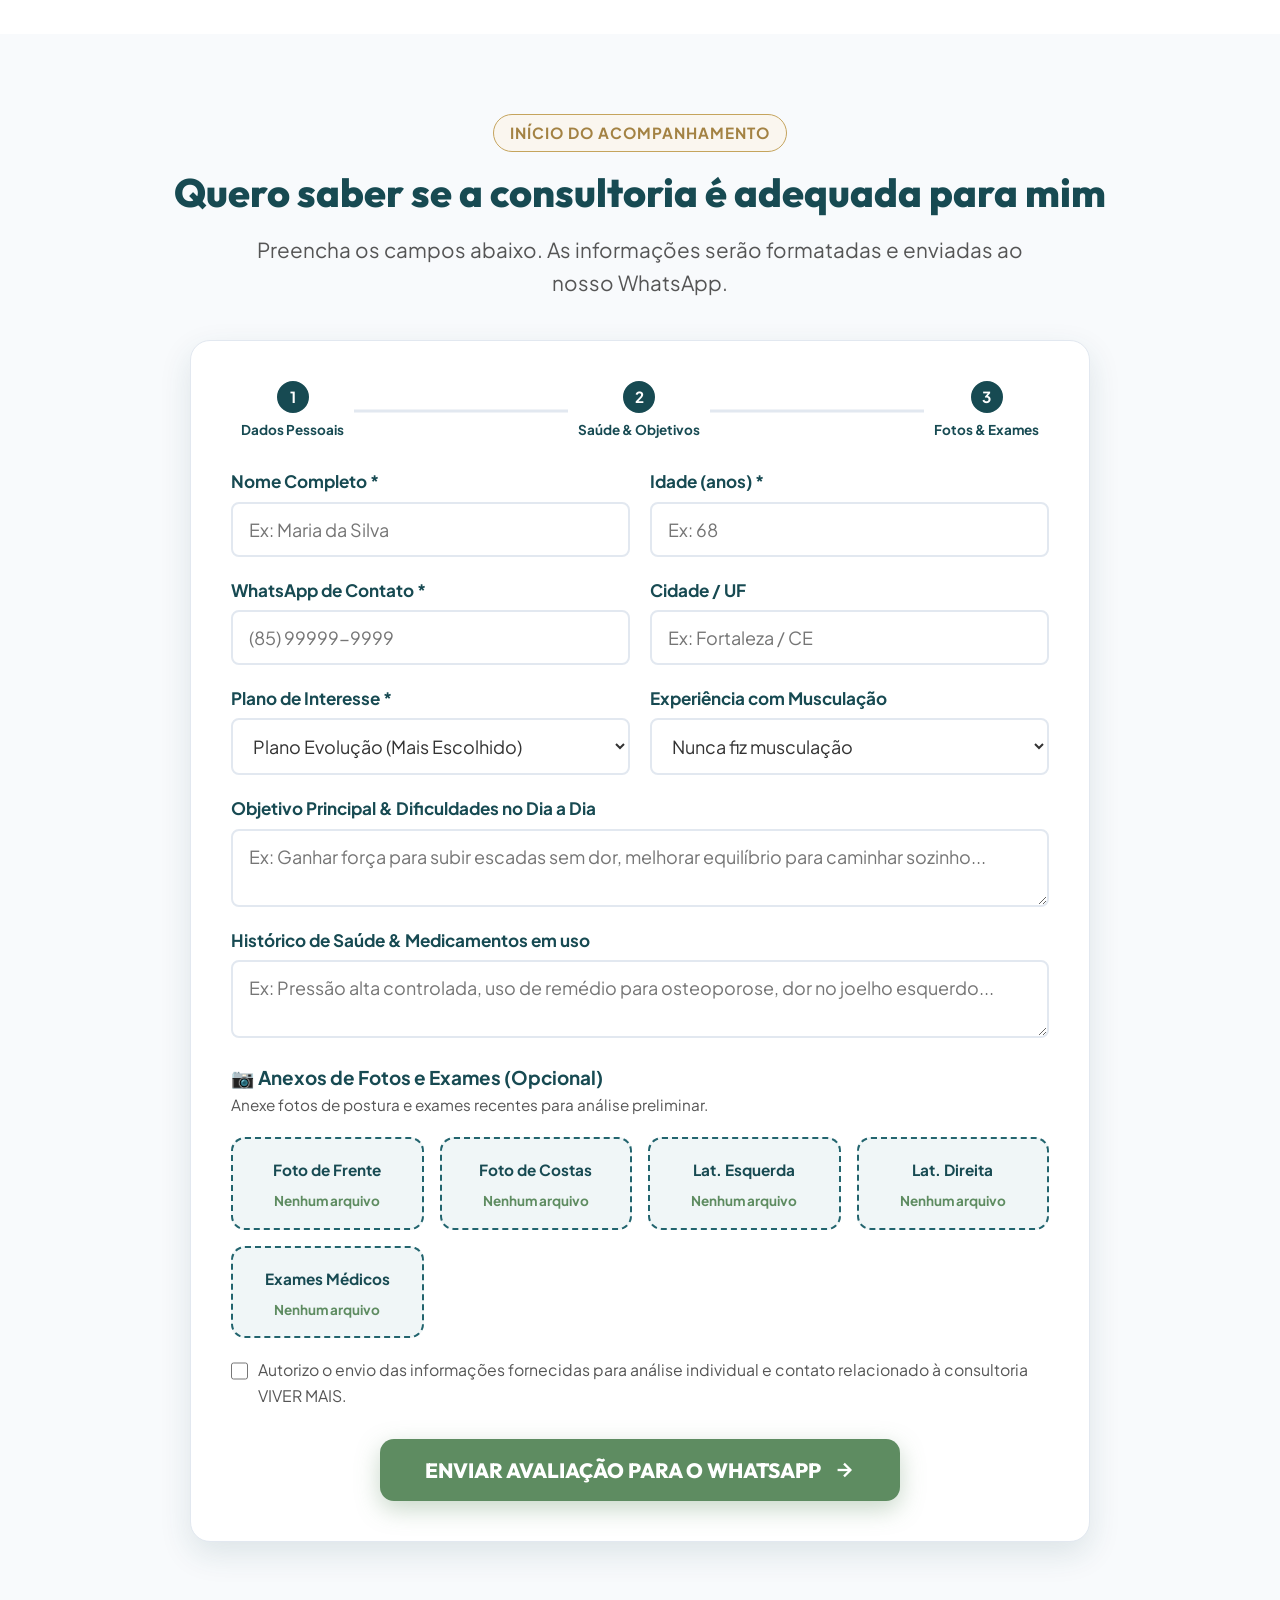
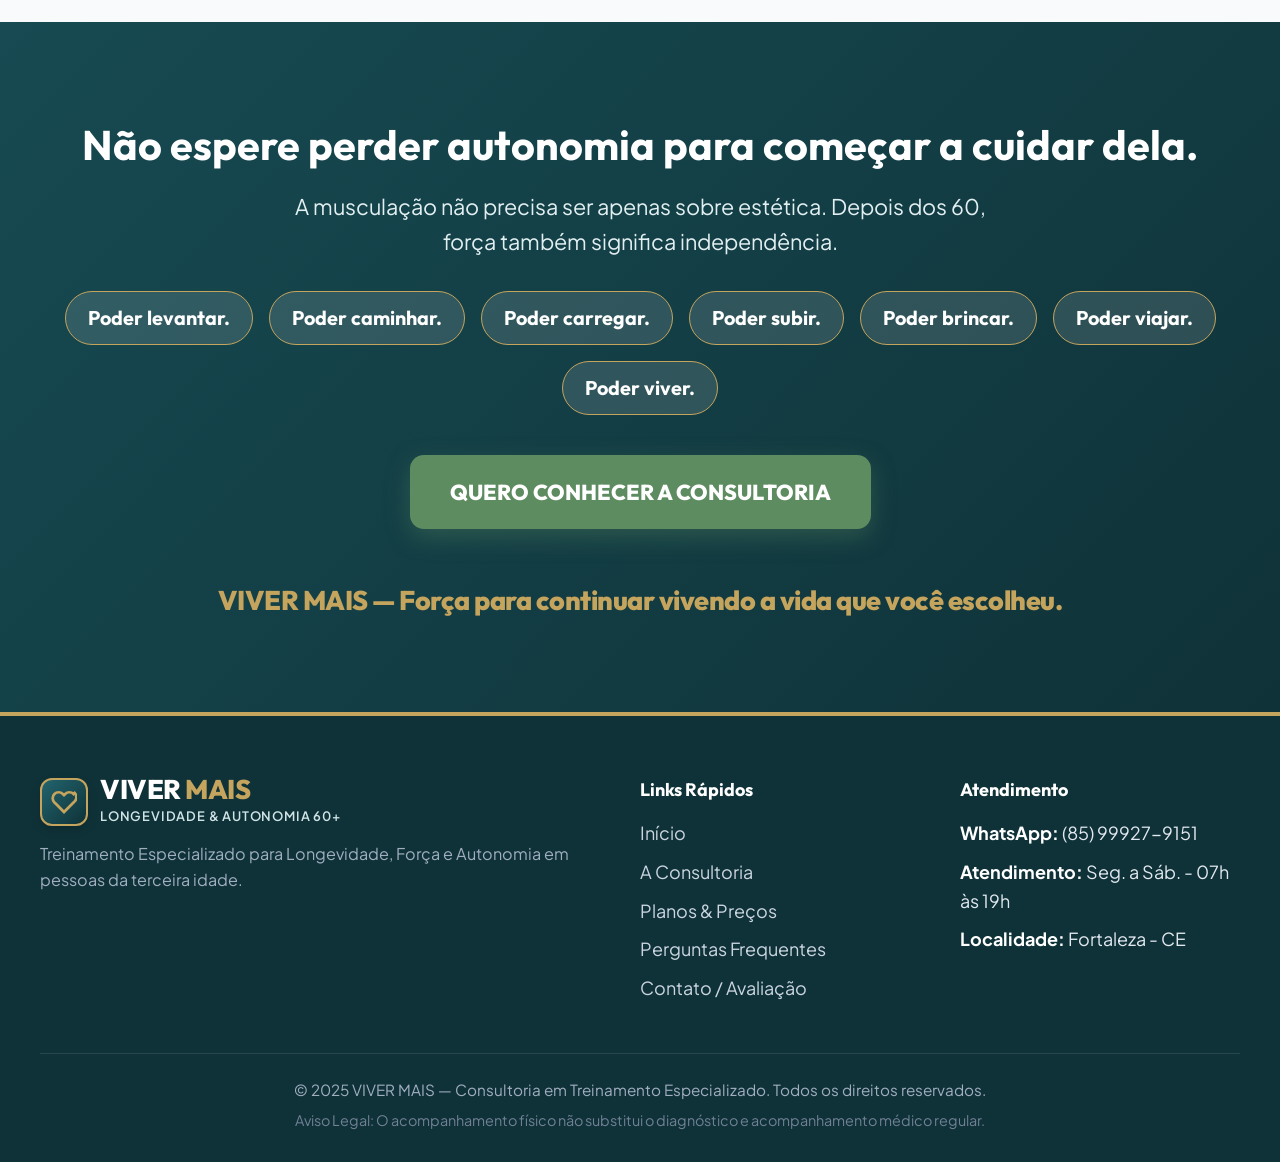
==== commit 8849610f: "Add VIVER MAIS senior strength training high-conversion landing page Co-authored-by: devfabianoarauj" ====
--- a/index.html
+++ b/index.html
@@ -852,6 +852,69 @@
       border-color: var(--color-primary);
     }
 
+    /* BARRA DE PROGRESSO DO FORMULÁRIO DE AVALIAÇÃO */
+    .form-progress-stepper {
+      display: flex;
+      justify-content: space-between;
+      align-items: center;
+      margin-bottom: 28px;
+      position: relative;
+    }
+
+    .form-progress-stepper::before {
+      content: '';
+      position: absolute;
+      top: 50%;
+      left: 0;
+      right: 0;
+      height: 3px;
+      background: var(--border-color);
+      z-index: 1;
+      transform: translateY(-50%);
+    }
+
+    .form-step-indicator {
+      position: relative;
+      z-index: 2;
+      background: #FFFFFF;
+      padding: 0 10px;
+      display: flex;
+      flex-direction: column;
+      align-items: center;
+      gap: 6px;
+    }
+
+    .step-circle {
+      width: 32px;
+      height: 32px;
+      border-radius: 50%;
+      background: var(--bg-alt);
+      border: 2px solid var(--border-color);
+      color: var(--text-muted);
+      font-weight: 700;
+      font-size: 0.85rem;
+      display: flex;
+      align-items: center;
+      justify-content: center;
+      transition: all 0.3s ease;
+    }
+
+    .form-step-indicator.active .step-circle {
+      background: var(--color-primary);
+      border-color: var(--color-primary);
+      color: #FFFFFF;
+    }
+
+    .step-label {
+      font-size: 0.75rem;
+      font-weight: 700;
+      color: var(--text-muted);
+    }
+
+    .form-step-indicator.active .step-label {
+      color: var(--color-primary);
+    }
+
     /* ANEXOS DE FOTOS E DOCUMENTOS */
     .attach-grid {
       display: grid;
@@ -1060,6 +1123,103 @@
       text-align: center;
       font-size: 0.85rem;
       color: #A0AEC0;
+    }
+
+    /* ==========================================================================
+       CRO & UX/UI NOVO: QUIZ INTERATIVO DE AUTOAVALIAÇÃO DE AUTONOMIA
+       ========================================================================== */
+    .quiz-card {
+      background: #FFFFFF;
+      border: 2px solid var(--accent-gold);
+      border-radius: var(--radius-lg);
+      padding: 36px;
+      box-shadow: var(--shadow-lg);
+      max-width: 860px;
+      margin: 40px auto 0 auto;
+      position: relative;
+    }
+
+    .quiz-step { display: none; }
+    .quiz-step.active { display: block; }
+
+    .quiz-options {
+      display: flex;
+      flex-direction: column;
+      gap: 12px;
+      margin: 24px 0;
+    }
+
+    .quiz-option-btn {
+      background: var(--bg-alt);
+      border: 2px solid var(--border-color);
+      border-radius: var(--radius-md);
+      padding: 16px 20px;
+      text-align: left;
+      font-size: 1.05rem;
+      font-weight: 600;
+      color: var(--color-primary);
+      cursor: pointer;
+      display: flex;
+      align-items: center;
+      justify-content: space-between;
+      transition: all 0.2s ease;
+    }
+
+    .quiz-option-btn:hover {
+      border-color: var(--color-primary);
+      background: var(--bg-teal-light);
+      transform: translateX(4px);
+    }
+
+    .quiz-progress-bar-bg {
+      height: 8px;
+      background: var(--border-color);
+      border-radius: var(--radius-full);
+      overflow: hidden;
+      margin-bottom: 24px;
+    }
+
+    .quiz-progress-fill {
+      height: 100%;
+      background: var(--btn-primary-bg);
+      width: 33%;
+      transition: width 0.3s ease;
+    }
+
+    /* TOAST DE PROVA SOCIAL DINÂMICA (CRO) */
+    .social-proof-toast {
+      position: fixed;
+      bottom: 28px;
+      left: 28px;
+      background: #FFFFFF;
+      border-left: 5px solid var(--btn-primary-bg);
+      padding: 14px 18px;
+      border-radius: var(--radius-md);
+      box-shadow: var(--shadow-lg);
+      z-index: 9998;
+      display: flex;
+      align-items: center;
+      gap: 12px;
+      transform: translateY(120%);
+      transition: transform 0.5s cubic-bezier(0.175, 0.885, 0.32, 1.275);
+      max-width: 340px;
+    }
+
+    .social-proof-toast.visible {
+      transform: translateY(0);
+    }
+
+    .social-proof-toast-icon {
+      width: 36px;
+      height: 36px;
+      background: var(--bg-teal-light);
+      color: var(--color-primary);
+      border-radius: 50%;
+      display: flex;
+      align-items: center;
+      justify-content: center;
+      font-weight: 800;
+      flex-shrink: 0;
     }
 
     /* UTILITY ANIMATIONS */
@@ -1226,6 +1386,94 @@
         <h3 style="font-family: var(--font-heading); font-size: 1.4rem; margin-bottom: 8px;">Isso não significa que você precisa aceitar a perda de capacidade física como algo inevitável.</h3>
         <p style="font-size: 1.1rem; color: #E2EFF1;">O treinamento de força bem planejado e individualizado desenvolve os músculos e articulações para resgatar sua total segurança cotidiana.</p>
       </div>
+
+      <!-- QUIZ INTERATIVO DE AUTOAVALIAÇÃO (CRO & MARKETING DIGITAL) -->
+      <div class="quiz-card" id="quizAutonomia">
+        <div class="quiz-progress-bar-bg">
+          <div class="quiz-progress-fill" id="quizProgress"></div>
+        </div>
+
+        <!-- ETAPA 1 -->
+        <div class="quiz-step active" id="quizStep1">
+          <span class="badge-gold">Pergunta 1 de 3</span>
+          <h3 style="font-family: var(--font-heading); color: var(--color-primary); font-size: 1.5rem; margin-top: 8px;">
+            Como você se sente ao levantar de uma cadeira ou poltrona baixa?
+          </h3>
+          <div class="quiz-options">
+            <button type="button" class="quiz-option-btn" onclick="nextQuizStep(2, 'Facilidade sem apoio')">
+              <span>🟢 Levanto com facilidade e sem precisar de apoio</span>
+              <svg width="20" height="20" viewBox="0 0 24 24" fill="none" stroke="currentColor" stroke-width="2.5"><polyline points="9 18 15 12 9 6"></polyline></svg>
+            </button>
+            <button type="button" class="quiz-option-btn" onclick="nextQuizStep(2, 'Preciso de apoio dos braços')">
+              <span>🟡 Preciso apoiar as mãos nos braços da cadeira</span>
+              <svg width="20" height="20" viewBox="0 0 24 24" fill="none" stroke="currentColor" stroke-width="2.5"><polyline points="9 18 15 12 9 6"></polyline></svg>
+            </button>
+            <button type="button" class="quiz-option-btn" onclick="nextQuizStep(2, 'Sinto dor ou muita dificuldade')">
+              <span>🔴 Sinto dor nos joelhos/coluna ou preciso de ajuda</span>
+              <svg width="20" height="20" viewBox="0 0 24 24" fill="none" stroke="currentColor" stroke-width="2.5"><polyline points="9 18 15 12 9 6"></polyline></svg>
+            </button>
+          </div>
+        </div>
+
+        <!-- ETAPA 2 -->
+        <div class="quiz-step" id="quizStep2">
+          <span class="badge-gold">Pergunta 2 de 3</span>
+          <h3 style="font-family: var(--font-heading); color: var(--color-primary); font-size: 1.5rem; margin-top: 8px;">
+            Ao subir um lance de escadas, qual é a sua principal percepção?
+          </h3>
+          <div class="quiz-options">
+            <button type="button" class="quiz-option-btn" onclick="nextQuizStep(3, 'Subo com firmeza')">
+              <span>🟢 Subo sem dor e com firmeza nos degraus</span>
+              <svg width="20" height="20" viewBox="0 0 24 24" fill="none" stroke="currentColor" stroke-width="2.5"><polyline points="9 18 15 12 9 6"></polyline></svg>
+            </button>
+            <button type="button" class="quiz-option-btn" onclick="nextQuizStep(3, 'Seguro fortemente no corrimão')">
+              <span>🟡 Preciso segurar firme no corrimão para ter estabilidade</span>
+              <svg width="20" height="20" viewBox="0 0 24 24" fill="none" stroke="currentColor" stroke-width="2.5"><polyline points="9 18 15 12 9 6"></polyline></svg>
+            </button>
+            <button type="button" class="quiz-option-btn" onclick="nextQuizStep(3, 'Evito escadas por insegurança')">
+              <span>🔴 Evito escadas sempre que possível por dor ou medo de cair</span>
+              <svg width="20" height="20" viewBox="0 0 24 24" fill="none" stroke="currentColor" stroke-width="2.5"><polyline points="9 18 15 12 9 6"></polyline></svg>
+            </button>
+          </div>
+        </div>
+
+        <!-- ETAPA 3 -->
+        <div class="quiz-step" id="quizStep3">
+          <span class="badge-gold">Pergunta 3 de 3</span>
+          <h3 style="font-family: var(--font-heading); color: var(--color-primary); font-size: 1.5rem; margin-top: 8px;">
+            Qual o seu objetivo mais importante nos próximos meses?
+          </h3>
+          <div class="quiz-options">
+            <button type="button" class="quiz-option-btn" onclick="finishQuiz('Ganhar mais força e autonomia para passeios e tarefas')">
+              <span>💪 Ganhar mais força para caminhar e fazer compras sozinho(a)</span>
+              <svg width="20" height="20" viewBox="0 0 24 24" fill="none" stroke="currentColor" stroke-width="2.5"><polyline points="9 18 15 12 9 6"></polyline></svg>
+            </button>
+            <button type="button" class="quiz-option-btn" onclick="finishQuiz('Melhorar equilíbrio e afastar o medo de quedas')">
+              <span>⚖️ Melhorar o equilíbrio e afastar o risco de tropeços</span>
+              <svg width="20" height="20" viewBox="0 0 24 24" fill="none" stroke="currentColor" stroke-width="2.5"><polyline points="9 18 15 12 9 6"></polyline></svg>
+            </button>
+            <button type="button" class="quiz-option-btn" onclick="finishQuiz('Ter energia para brincar com os netos e viajar')">
+              <span>❤️ Ter disposição para curtir a família e viajar sem dor</span>
+              <svg width="20" height="20" viewBox="0 0 24 24" fill="none" stroke="currentColor" stroke-width="2.5"><polyline points="9 18 15 12 9 6"></polyline></svg>
+            </button>
+          </div>
+        </div>
+
+        <!-- RESULTADO DO QUIZ -->
+        <div class="quiz-step" id="quizResult">
+          <span class="badge-gold">Diagnóstico Preliminar Concluído</span>
+          <h3 style="font-family: var(--font-heading); color: var(--color-primary); font-size: 1.6rem; margin-top: 8px;">
+            Você tem um excelente potencial de ganho funcional com o Método VIVER MAIS!
+          </h3>
+          <p style="color: var(--text-muted); font-size: 1.05rem; margin: 12px 0 20px 0;">
+            Com base nas suas respostas, um programa individualizado de fortalecimento focado nas suas articulações pode proporcionar resultados visíveis em poucas semanas.
+          </p>
+          <a href="#avaliacao" class="btn-cta-green" onclick="fillFormFromQuiz()">
+            <span>RECEBER MINHA AVALIAÇÃO PERSONALIZADA AGORA</span>
+            <svg width="20" height="20" viewBox="0 0 24 24" fill="none" stroke="currentColor" stroke-width="2.5"><line x1="5" y1="12" x2="19" y2="12"></line><polyline points="12 5 19 12 12 19"></polyline></svg>
+          </a>
+        </div>
+      </div>
     </div>
   </section>
 
@@ -1595,6 +1843,22 @@
       </div>
 
       <div class="anamnese-card">
+        <!-- BARRA DE PROGRESSO VISUAL DA AVALIAÇÃO -->
+        <div class="form-progress-stepper">
+          <div class="form-step-indicator active">
+            <div class="step-circle">1</div>
+            <div class="step-label">Dados Pessoais</div>
+          </div>
+          <div class="form-step-indicator active">
+            <div class="step-circle">2</div>
+            <div class="step-label">Saúde & Objetivos</div>
+          </div>
+          <div class="form-step-indicator active">
+            <div class="step-circle">3</div>
+            <div class="step-label">Fotos & Exames</div>
+          </div>
+        </div>
+
         <form id="formAvaliacao" onsubmit="handleFormSubmit(event)">
           <div class="form-grid">
             <div class="form-group">
@@ -1794,6 +2058,15 @@
       </div>
     </div>
   </footer>
+
+  <!-- NOTIFICAÇÃO DE PROVA SOCIAL DINÂMICA (CRO) -->
+  <div class="social-proof-toast" id="socialProofToast">
+    <div class="social-proof-toast-icon">✓</div>
+    <div>
+      <p id="socialProofText" style="font-size: 0.88rem; font-weight: 700; color: var(--color-primary); margin: 0;"></p>
+      <p style="font-size: 0.75rem; color: var(--text-muted); margin: 0;">há alguns minutos • Fortaleza / CE</p>
+    </div>
+  </div>
 
   <!-- 23. BOTÃO FLUTUANTE ORIGINAL DO WHATSAPP (5585999279151) -->
   <a href="https://wa.me/5585999279151?text=Ol%C3%A1!%20Gostaria%20de%20conhecer%20a%20Consultoria%20VIVER%20MAIS%20para%20treinamento%20especializado%2060%2B." target="_blank" class="whatsapp-float" aria-label="Falar pelo WhatsApp">
@@ -1932,6 +2205,66 @@
       window.open(waUrl, '_blank');
     }
 
+    /* LÓGICA DO QUIZ INTERATIVO (CRO) */
+    let quizAnswers = [];
+
+    function nextQuizStep(nextStepNum, answerText) {
+      quizAnswers.push(answerText);
+
+      // Esconde etapas atuais
+      document.querySelectorAll('.quiz-step').forEach(step => step.classList.remove('active'));
+
+      const nextEl = document.getElementById('quizStep' + nextStepNum);
+      if (nextEl) nextEl.classList.add('active');
+
+      const progressEl = document.getElementById('quizProgress');
+      if (progressEl) {
+        progressEl.style.width = (nextStepNum * 33) + '%';
+      }
+    }
+
+    function finishQuiz(answerText) {
+      quizAnswers.push(answerText);
+
+      document.querySelectorAll('.quiz-step').forEach(step => step.classList.remove('active'));
+
+      const resultEl = document.getElementById('quizResult');
+      if (resultEl) resultEl.classList.add('active');
+
+      const progressEl = document.getElementById('quizProgress');
+      if (progressEl) progressEl.style.width = '100%';
+    }
+
+    function fillFormFromQuiz() {
+      const objInput = document.getElementById('inputObjetivo');
+      if (objInput && quizAnswers.length > 0) {
+        objInput.value = `Respostas do Quiz: 1) Cadeira: ${quizAnswers[0] || 'N/A'}; 2) Escada: ${quizAnswers[1] || 'N/A'}; 3) Objetivo principal: ${quizAnswers[2] || 'N/A'}`;
+      }
+    }
+
+    /* PROVA SOCIAL DINÂMICA (CRO) */
+    const socialProofMessages = [
+      "Dra. Tereza M. agendou uma avaliação de treino.",
+      "Sr. Roberto S. (68 anos) iniciou o Plano Evolução.",
+      "Maria de Fátima solicitou contato do especialista.",
+      "Dona Lucia V. (71 anos) concluiu o quiz de autonomia.",
+      "Carlos Eduardo contratou o Plano Autonomia para a mãe."
+    ];
+
+    function showSocialProofToast() {
+      const toast = document.getElementById('socialProofToast');
+      const textEl = document.getElementById('socialProofText');
+      if (!toast || !textEl) return;
+
+      const randomMsg = socialProofMessages[Math.floor(Math.random() * socialProofMessages.length)];
+      textEl.innerText = randomMsg;
+      toast.classList.add('visible');
+
+      setTimeout(() => {
+        toast.classList.remove('visible');
+      }, 4500);
+    }
+
     /* 29. ANIMAÇÕES REVEAL ON SCROLL */
     document.addEventListener("DOMContentLoaded", function() {
       const observer = new IntersectionObserver((entries) => {
@@ -1943,6 +2276,10 @@
       }, { threshold: 0.1 });
 
       document.querySelectorAll('.reveal').forEach(el => observer.observe(el));
+
+      // Dispara prova social após 6 segundos e depois a cada 18 segundos
+      setTimeout(showSocialProofToast, 6000);
+      setInterval(showSocialProofToast, 18000);
     });
   </script>
 </body>
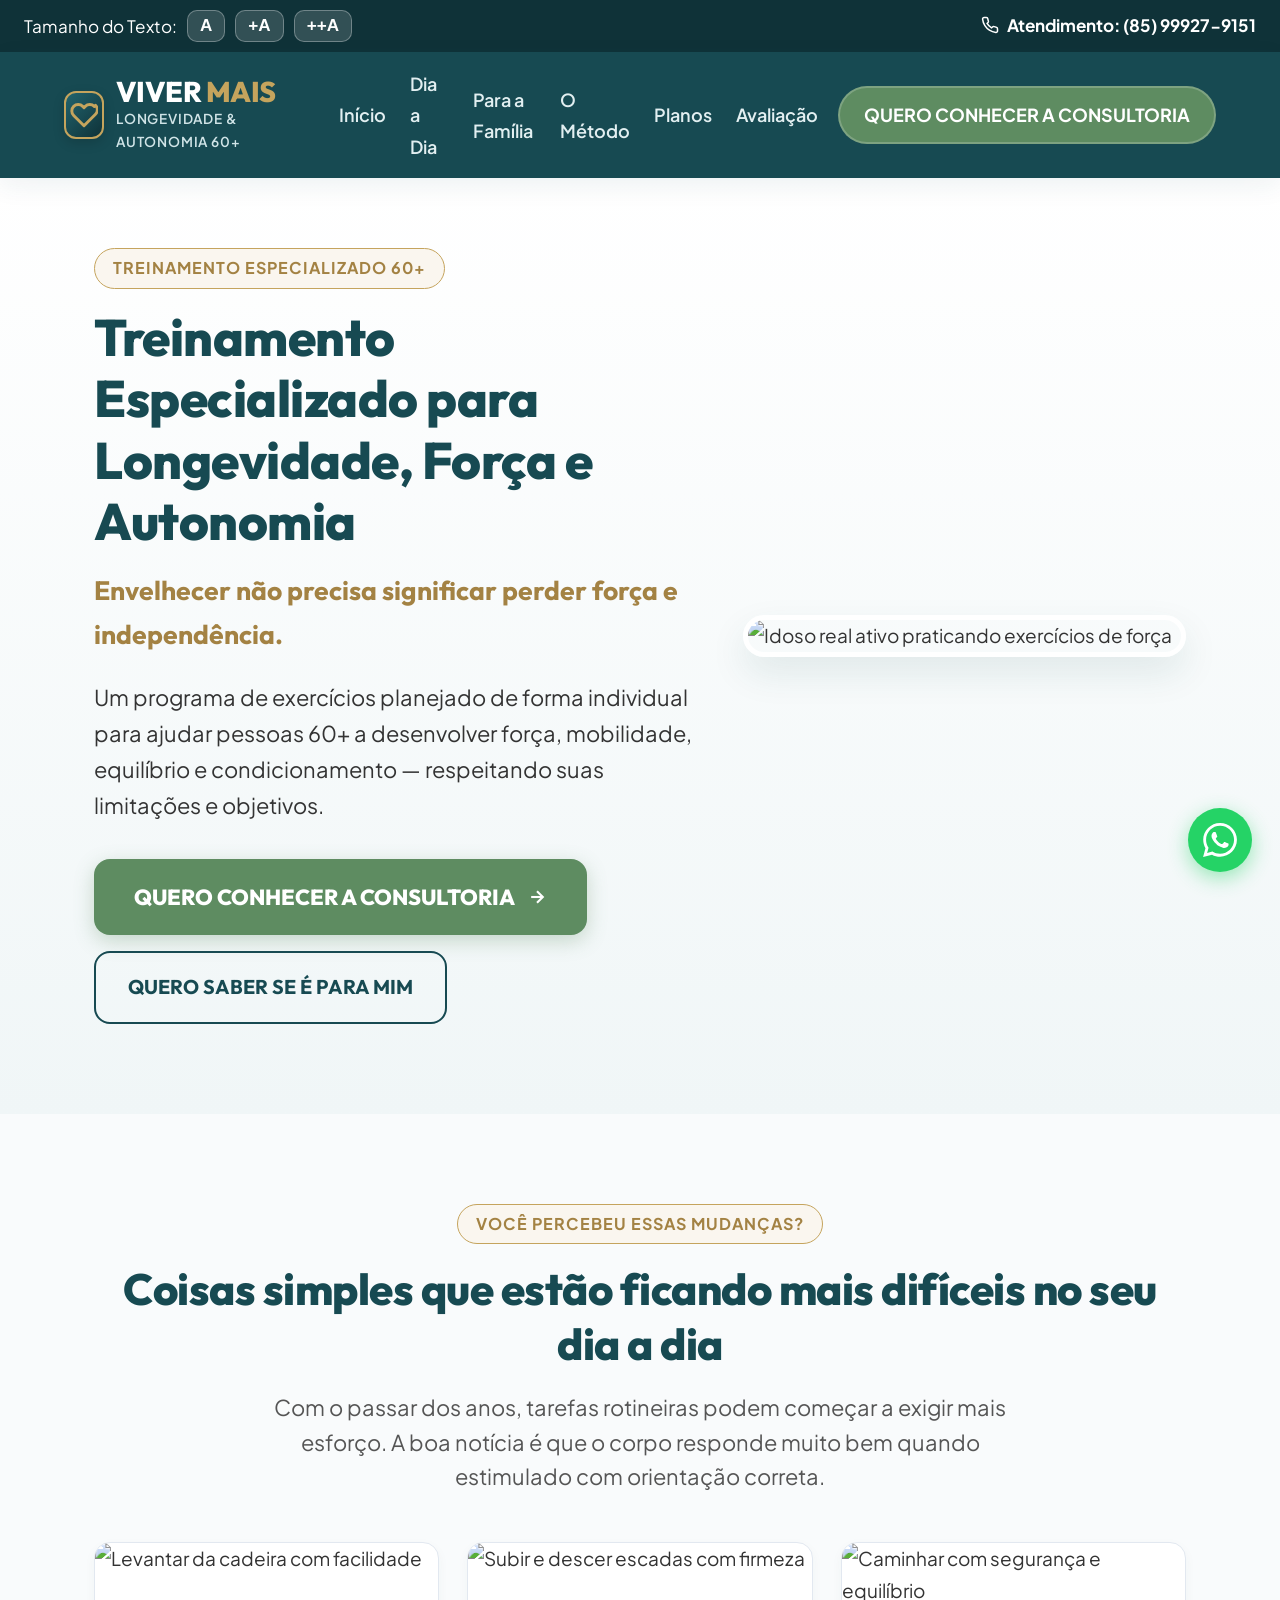
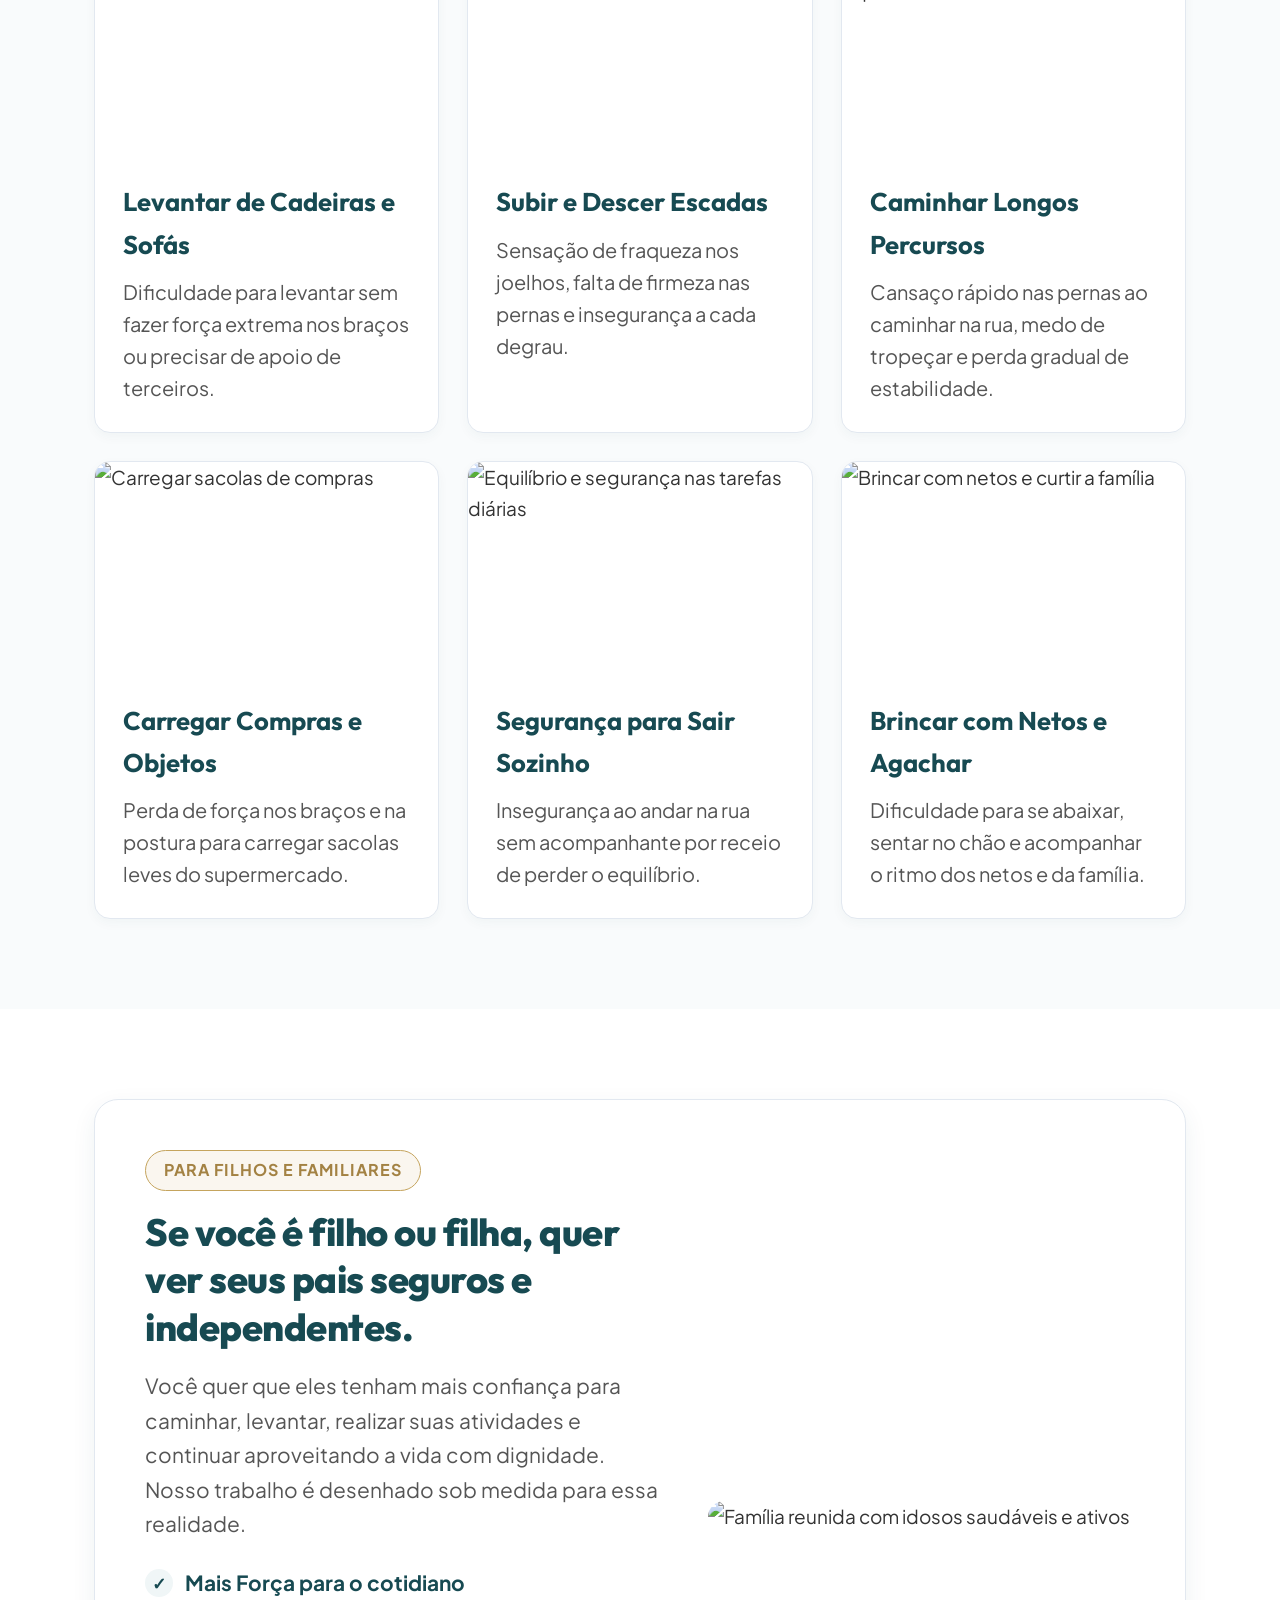
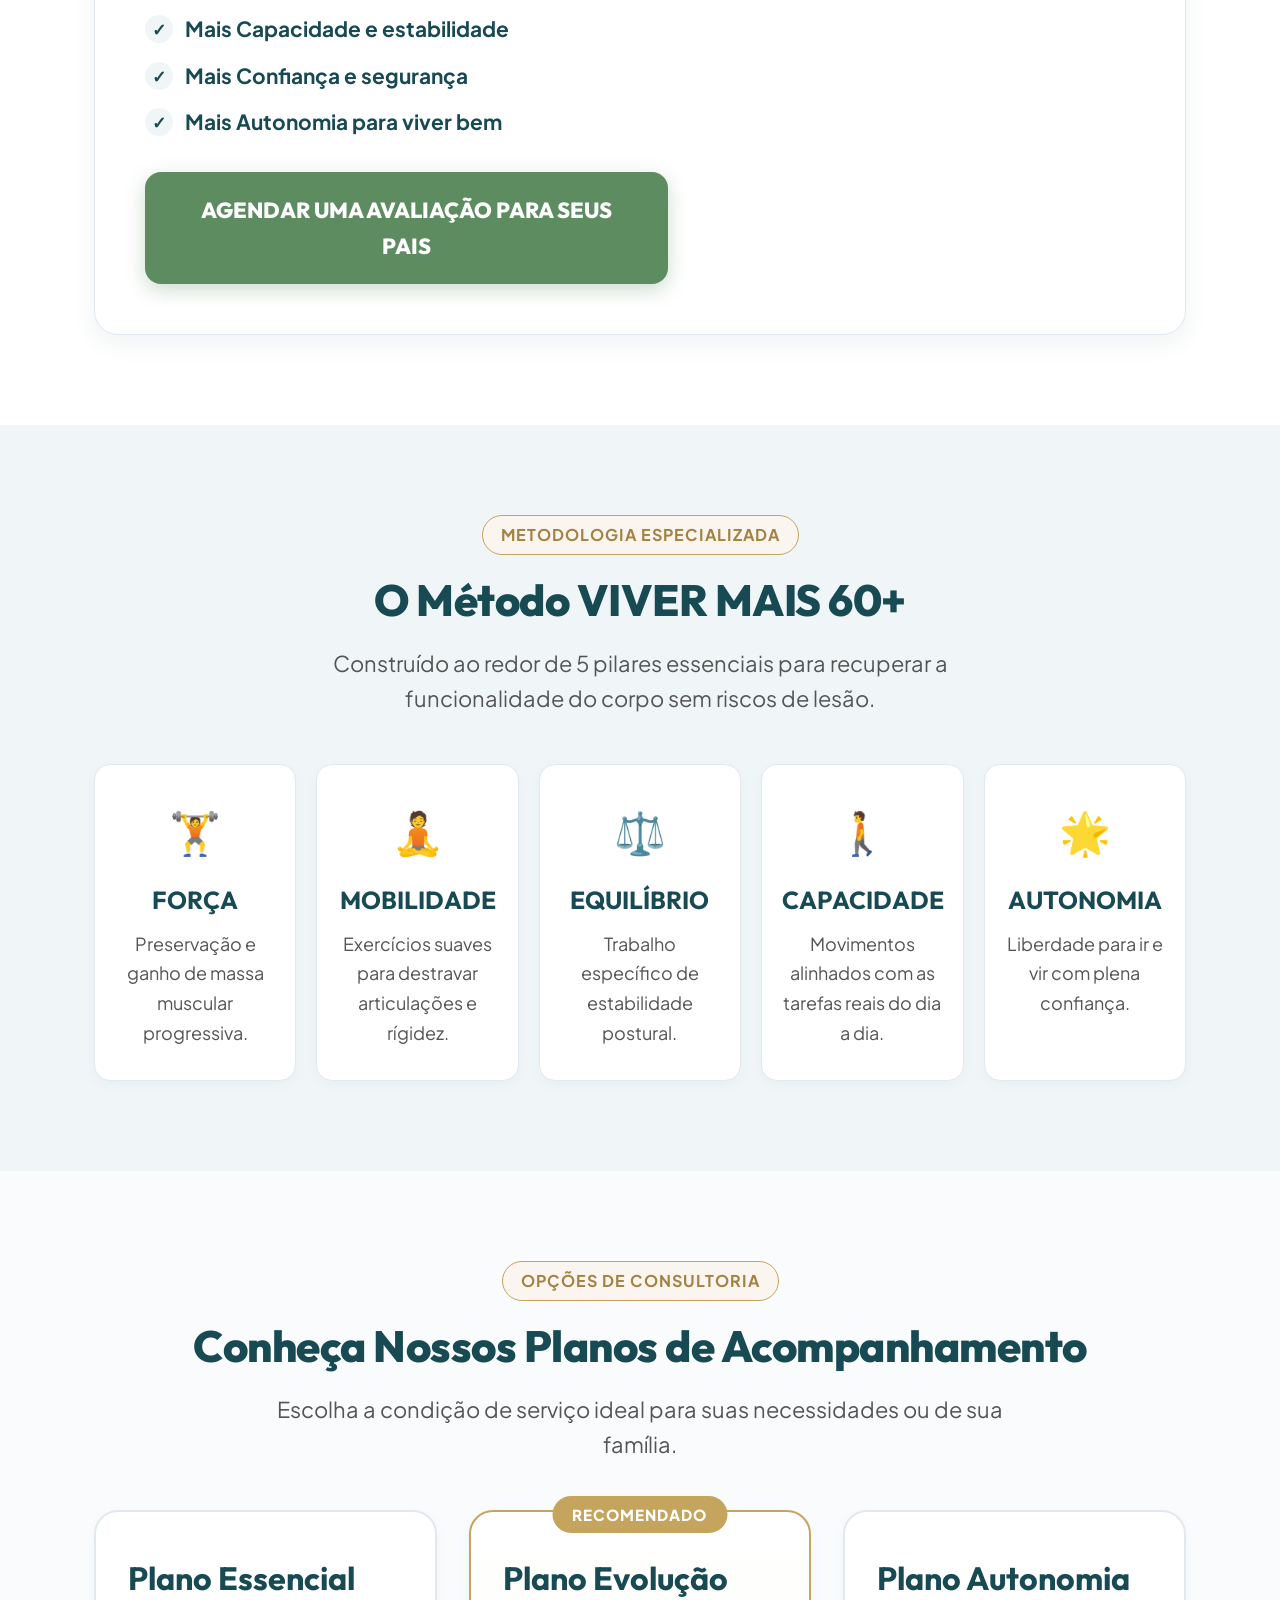
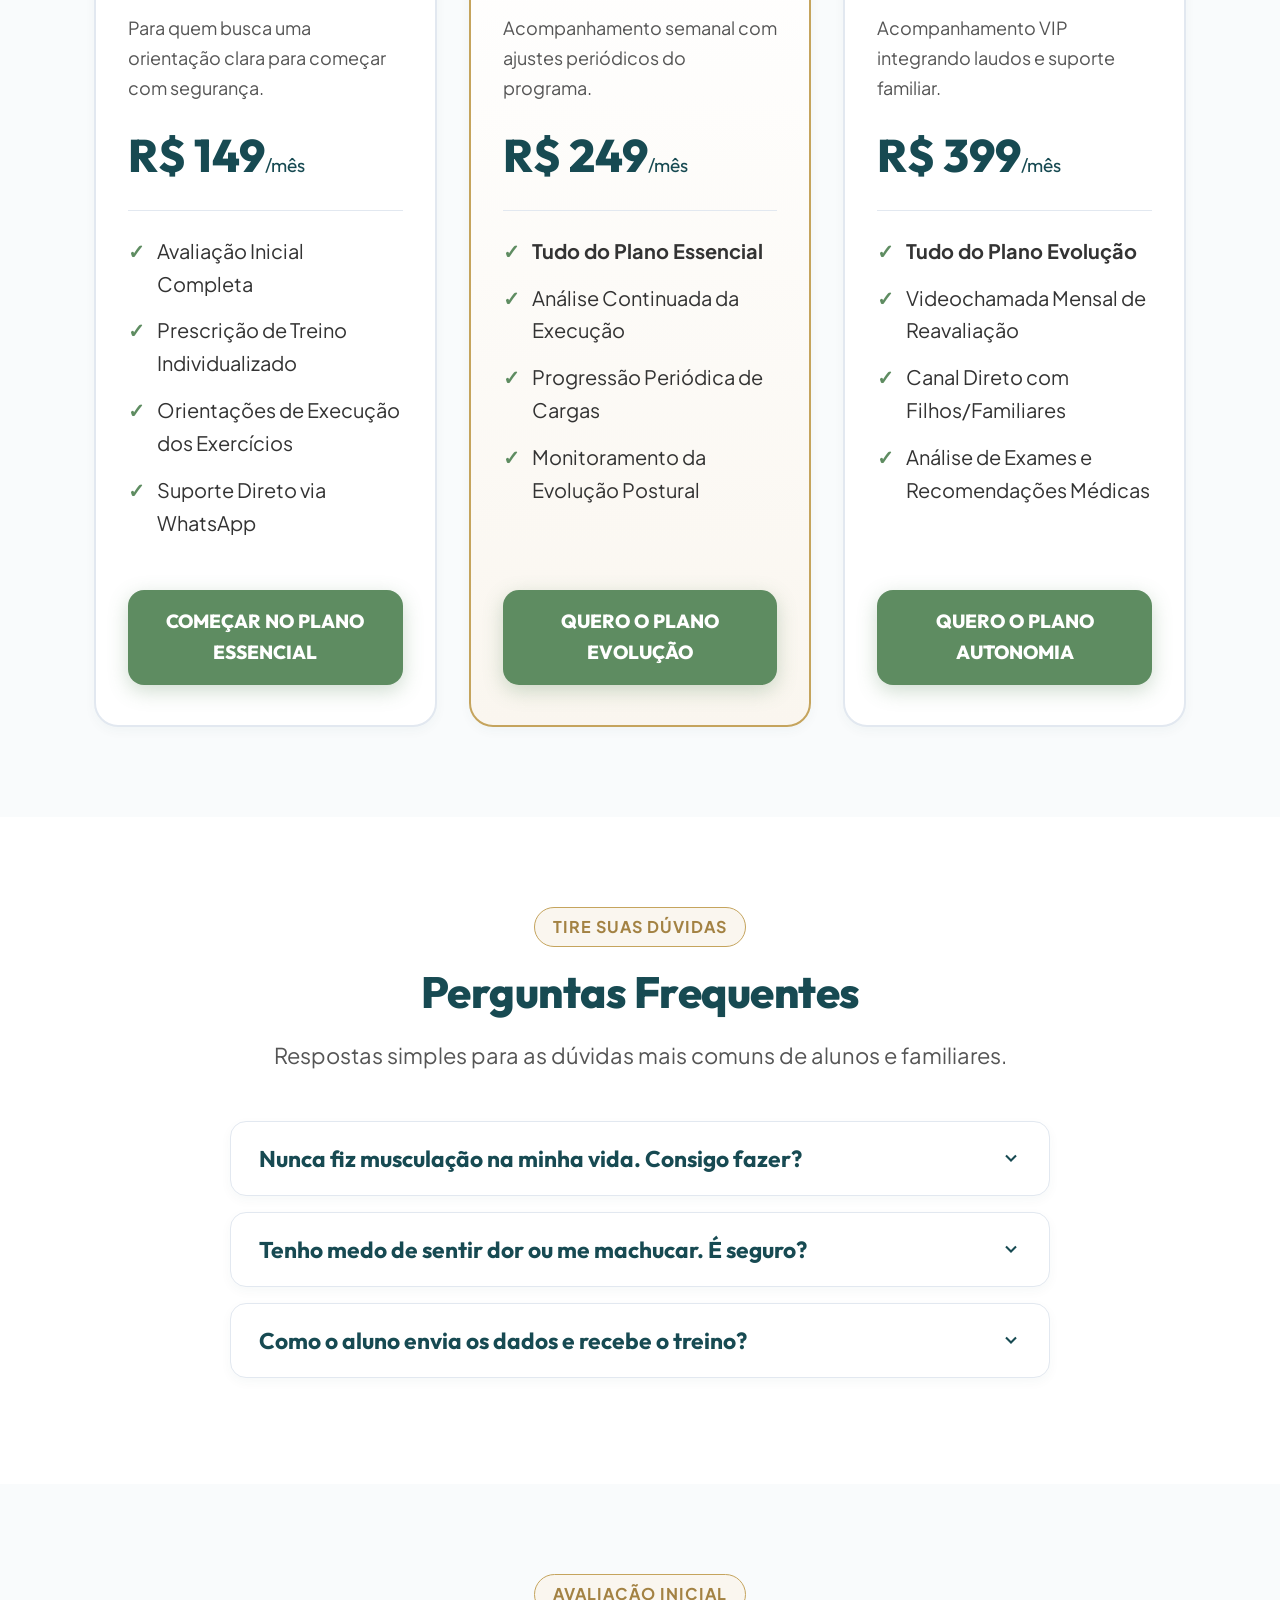
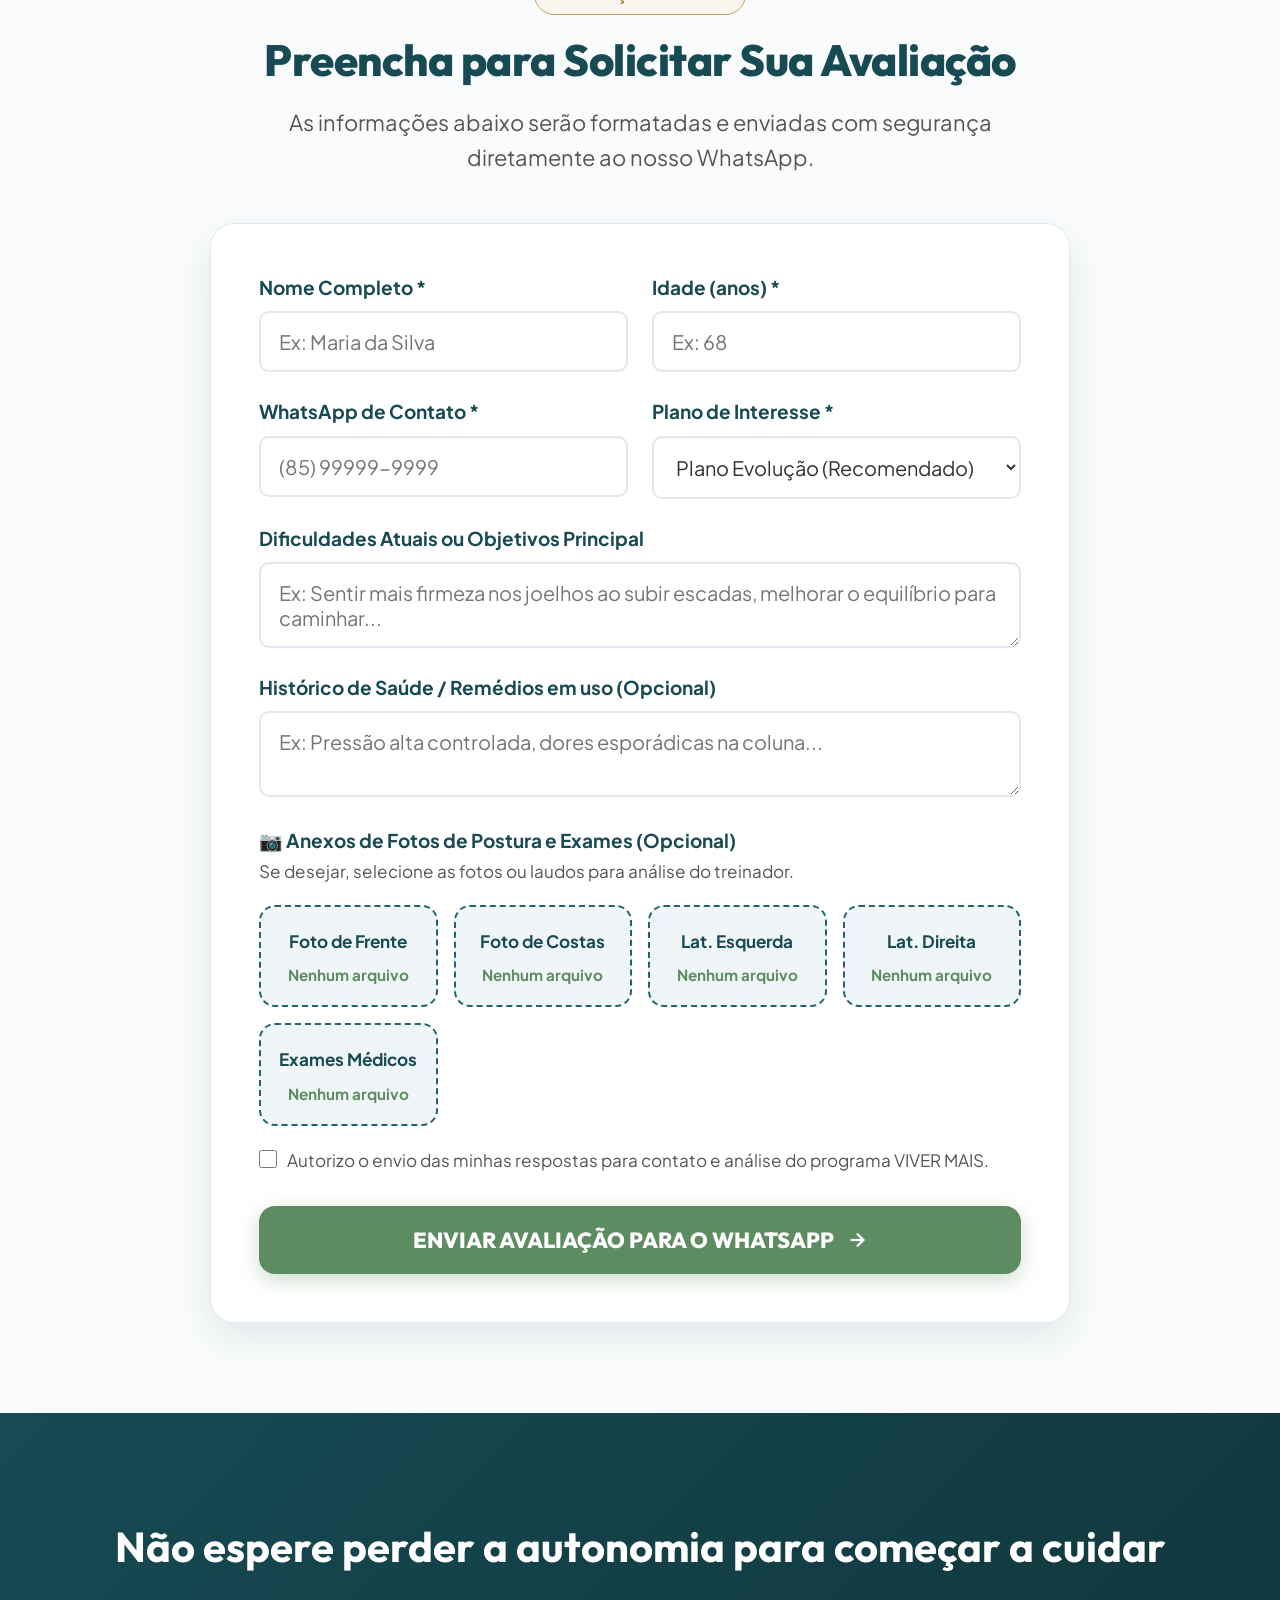
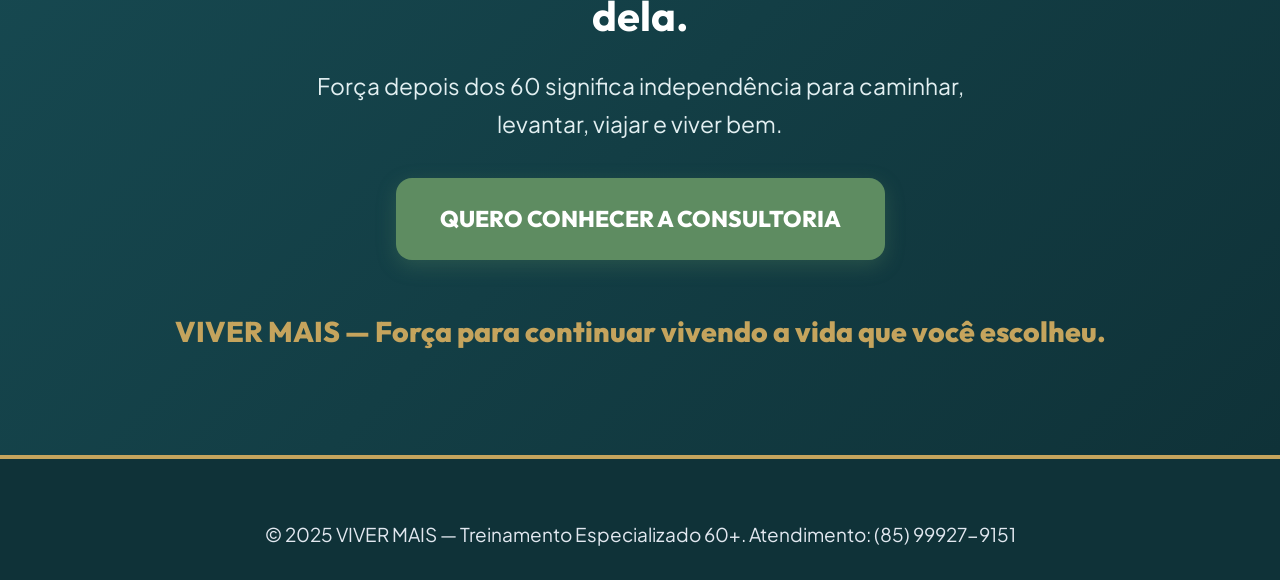
==== commit c135d0cd: "Redesign VIVER MAIS landing page with clean senior and family UI/UX Co-authored-by: devfabianoaraujo" ====
--- a/index.html
+++ b/index.html
@@ -3,14 +3,8 @@
 <head>
   <meta charset="UTF-8">
   <meta name="viewport" content="width=device-width, initial-scale=1.0">
-  <meta name="description" content="VIVER MAIS | Treinamento Especializado para Longevidade, Força e Autonomia em Pessoas 60+. Consultoria individualizada de musculação na terceira idade.">
-  <meta name="keywords" content="musculação para idosos, treinamento 60+, longevidade, força, autonomia, terceira idade, consultoria de treino, saude do idoso">
-  <title>VIVER MAIS | Treinamento Especializado para Longevidade, Força e Autonomia 60+</title>
-
-  <!-- Open Graph -->
-  <meta property="og:title" content="VIVER MAIS | Consultoria de Treinamento Especializado 60+">
-  <meta property="og:description" content="Força para continuar vivendo a vida que você escolheu. Programa de musculação individualizado e seguro para a maturidade.">
-  <meta property="og:type" content="website">
+  <meta name="description" content="VIVER MAIS | Consultoria de Treinamento Especializado em Musculação para Idosos 60+. Força, segurança e independência para a maturidade.">
+  <title>VIVER MAIS | Consultoria de Treinamento Especializado 60+</title>
 
   <!-- Google Fonts -->
   <link rel="preconnect" href="https://fonts.googleapis.com">
@@ -19,49 +13,49 @@
 
   <style>
     /* ==========================================================================
-       DESIGN SYSTEM & PALETA DE CORES OFICIAL DA MARCA VIVER MAIS
+       DESIGN SYSTEM - VIVER MAIS (CLEAN, CLEAN & SENIOR ACCESSIBLE UI/UX)
        ========================================================================== */
     :root {
       /* Fundo Principal */
       --bg-main: #FFFFFF;
-      --bg-alt: #F8FAFC;
+      --bg-soft: #F9FBFC;
       --bg-teal-light: #F0F6F7;
       --bg-gold-light: #FAF6EF;
 
-      /* Azul-petróleo (Títulos, Cabeçalho, Identidade) */
-      --color-primary: #174A52;
-      --color-primary-dark: #0F3238;
+      /* Cores da Marca */
+      --color-primary: #174A52;       /* Azul-petróleo */
+      --color-primary-dark: #0F3238;  /* Azul-petróleo Escuro */
       --color-primary-light: #22646E;
 
-      /* Verde Principal (Botões e CTAs) */
-      --btn-primary-bg: #5E8C61;
+      /* Botão Principal */
+      --btn-primary-bg: #5E8C61;      /* Verde #5E8C61 */
       --btn-primary-hover: #4B734E;
       --btn-primary-text: #FFFFFF;
 
-      /* Dourado Discreto (Detalhes Premium) */
-      --accent-gold: #C5A45D;
+      /* Detalhes Dourados */
+      --accent-gold: #C5A45D;         /* Dourado Discreto */
       --accent-gold-dark: #A38243;
 
       /* Texto */
-      --text-main: #333333;
+      --text-main: #333333;         /* Cinza Escuro */
       --text-muted: #555555;
       --text-light: #777777;
 
-      /* Bordas e Sombras */
+      /* Bordas e Sombras Suaves */
       --border-color: #E2E8F0;
-      --shadow-sm: 0 2px 8px rgba(23, 74, 82, 0.05);
-      --shadow-md: 0 6px 20px rgba(23, 74, 82, 0.08);
-      --shadow-lg: 0 12px 32px rgba(23, 74, 82, 0.12);
-
-      /* Tipografia */
-      --font-base: 18px;
+      --border-soft: #EEF2F6;
+      --shadow-sm: 0 4px 12px rgba(23, 74, 82, 0.04);
+      --shadow-md: 0 8px 24px rgba(23, 74, 82, 0.07);
+      --shadow-lg: 0 16px 36px rgba(23, 74, 82, 0.10);
+
+      /* Tipografia Base (Fonte grande e legível) */
+      --font-base: 19px;
       --font-heading: 'Outfit', sans-serif;
       --font-body: 'Plus Jakarta Sans', sans-serif;
 
-      /* Raio de Borda */
-      --radius-sm: 8px;
-      --radius-md: 14px;
-      --radius-lg: 20px;
+      --radius-sm: 10px;
+      --radius-md: 16px;
+      --radius-lg: 24px;
       --radius-full: 9999px;
     }
 
@@ -71,8 +65,8 @@
       scroll-behavior: smooth;
     }
 
-    html.font-large { font-size: 20px; }
-    html.font-extra-large { font-size: 22px; }
+    html.font-large { font-size: 21px; }
+    html.font-extra-large { font-size: 23px; }
 
     * {
       box-sizing: border-box;
@@ -84,23 +78,23 @@
       font-family: var(--font-body);
       background-color: var(--bg-main);
       color: var(--text-main);
-      line-height: 1.6;
+      line-height: 1.65;
       -webkit-font-smoothing: antialiased;
     }
 
     /* ==========================================================================
-       BARRA DE ACESSIBILIDADE E TOPO
+       BARRA DE ACESSIBILIDADE DE FONTE
        ========================================================================== */
     .top-accessibility-bar {
       background-color: var(--color-primary-dark);
       color: #FFFFFF;
-      padding: 8px 20px;
-      font-size: 0.85rem;
+      padding: 10px 24px;
+      font-size: 0.9rem;
       display: flex;
       justify-content: space-between;
       align-items: center;
       flex-wrap: wrap;
-      gap: 10px;
+      gap: 12px;
     }
 
     .accessibility-controls {
@@ -113,11 +107,11 @@
       background: rgba(255, 255, 255, 0.15);
       color: #FFFFFF;
       border: 1px solid rgba(255, 255, 255, 0.3);
-      padding: 4px 10px;
+      padding: 5px 12px;
       border-radius: var(--radius-sm);
       cursor: pointer;
       font-weight: 700;
-      font-size: 0.85rem;
+      font-size: 0.9rem;
       transition: background 0.2s;
     }
 
@@ -128,14 +122,14 @@
     .top-phone-link {
       color: #FFFFFF;
       text-decoration: none;
-      font-weight: 600;
+      font-weight: 700;
       display: inline-flex;
       align-items: center;
-      gap: 6px;
+      gap: 8px;
     }
 
     /* ==========================================================================
-       HEADER & NAV
+       HEADER CLEAN & NAVEGAÇÃO
        ========================================================================== */
     header.site-header {
       background-color: var(--color-primary);
@@ -143,21 +137,20 @@
       top: 0;
       z-index: 1000;
       box-shadow: var(--shadow-md);
-      padding: 14px 0;
-      transition: all 0.3s ease;
+      padding: 16px 0;
     }
 
     .header-container {
-      max-width: 1240px;
+      max-width: 1200px;
       margin: 0 auto;
-      padding: 0 20px;
+      padding: 0 24px;
       display: flex;
       align-items: center;
       justify-content: space-between;
       gap: 20px;
     }
 
-    /* LOGOMARCA PROPRIA "VIVER MAIS" */
+    /* LOGOMARCA OFICIAL VIVER MAIS */
     .brand-logo {
       display: flex;
       align-items: center;
@@ -174,7 +167,7 @@
       display: flex;
       align-items: center;
       justify-content: center;
-      box-shadow: 0 4px 10px rgba(0,0,0,0.15);
+      box-shadow: 0 4px 12px rgba(0,0,0,0.15);
     }
 
     .logo-text-box {
@@ -207,7 +200,7 @@
     .nav-menu {
       display: flex;
       align-items: center;
-      gap: 22px;
+      gap: 24px;
       list-style: none;
     }
 
@@ -226,27 +219,21 @@
     .header-cta {
       background-color: var(--btn-primary-bg);
       color: var(--btn-primary-text);
-      padding: 12px 22px;
+      padding: 12px 24px;
       border-radius: var(--radius-full);
       text-decoration: none;
       font-weight: 700;
       font-size: 0.95rem;
-      border: 2px solid rgba(255,255,255,0.15);
+      border: 2px solid rgba(255,255,255,0.2);
       transition: all 0.3s ease;
-      box-shadow: 0 4px 12px rgba(94, 140, 97, 0.3);
-      display: inline-flex;
-      align-items: center;
-      gap: 8px;
       white-space: nowrap;
     }
 
     .header-cta:hover {
       background-color: var(--btn-primary-hover);
       transform: translateY(-2px);
-      box-shadow: 0 6px 16px rgba(94, 140, 97, 0.4);
-    }
-
-    /* Menu Hamburger para Mobile */
+    }
+
     .mobile-menu-toggle {
       display: none;
       background: none;
@@ -256,19 +243,19 @@
     }
 
     /* ==========================================================================
-       ESTILOS GERAIS DE SEÇÕES
+       ESTILOS DE SEÇÃO CLEAN & ESPAÇOSA
        ========================================================================== */
     .container {
-      max-width: 1240px;
+      max-width: 1140px;
       margin: 0 auto;
-      padding: 0 20px;
+      padding: 0 24px;
     }
 
     section {
-      padding: 80px 0;
-    }
-
-    .section-bg-alt { background-color: var(--bg-alt); }
+      padding: 90px 0;
+    }
+
+    .section-bg-soft { background-color: var(--bg-soft); }
     .section-bg-teal { background-color: var(--bg-teal-light); }
 
     .badge-gold {
@@ -276,61 +263,63 @@
       background-color: var(--bg-gold-light);
       color: var(--accent-gold-dark);
       border: 1px solid var(--accent-gold);
-      padding: 6px 16px;
+      padding: 6px 18px;
       border-radius: var(--radius-full);
       font-size: 0.85rem;
       font-weight: 700;
       text-transform: uppercase;
       letter-spacing: 1px;
-      margin-bottom: 16px;
+      margin-bottom: 18px;
     }
 
     .section-title {
       font-family: var(--font-heading);
       color: var(--color-primary);
-      font-size: 2.2rem;
+      font-size: 2.3rem;
       font-weight: 800;
       line-height: 1.25;
-      margin-bottom: 16px;
+      margin-bottom: 18px;
+      letter-spacing: -0.5px;
     }
 
     .section-desc {
       color: var(--text-muted);
       font-size: 1.15rem;
-      max-width: 780px;
-      margin: 0 auto 40px auto;
+      max-width: 760px;
+      margin: 0 auto 48px auto;
+      line-height: 1.6;
     }
 
     .text-center { text-align: center; }
 
-    /* BOTÃO PRINCIPAL (CTA VERDE #5E8C61 COM TEXTO BRANCO) */
+    /* BOTÃO PRINCIPAL SOLICITADO: VERDE #5E8C61 COM TEXTO BRANCO */
     .btn-cta-green {
       display: inline-flex;
       align-items: center;
       justify-content: center;
       gap: 12px;
-      background-color: var(--btn-primary-bg);
-      color: var(--btn-primary-text);
+      background-color: var(--btn-primary-bg); /* #5E8C61 */
+      color: var(--btn-primary-text);         /* Branco */
       font-family: var(--font-heading);
       font-size: 1.15rem;
       font-weight: 800;
-      padding: 18px 36px;
+      padding: 20px 40px;
       border-radius: var(--radius-md);
       text-decoration: none;
       border: none;
       cursor: pointer;
-      box-shadow: 0 8px 24px rgba(94, 140, 97, 0.35);
-      transition: all 0.3s cubic-bezier(0.175, 0.885, 0.32, 1.275);
+      box-shadow: 0 6px 20px rgba(94, 140, 97, 0.3);
+      transition: all 0.3s ease;
       text-align: center;
     }
 
     .btn-cta-green:hover {
       background-color: var(--btn-primary-hover);
-      transform: translateY(-3px) scale(1.02);
-      box-shadow: 0 12px 28px rgba(94, 140, 97, 0.45);
-    }
-
-    .btn-cta-secondary {
+      transform: translateY(-3px);
+      box-shadow: 0 10px 26px rgba(94, 140, 97, 0.4);
+    }
+
+    .btn-cta-outline {
       display: inline-flex;
       align-items: center;
       justify-content: center;
@@ -341,49 +330,36 @@
       font-family: var(--font-heading);
       font-size: 1.05rem;
       font-weight: 700;
-      padding: 16px 28px;
+      padding: 18px 32px;
       border-radius: var(--radius-md);
       text-decoration: none;
       cursor: pointer;
       transition: all 0.3s ease;
     }
 
-    .btn-cta-secondary:hover {
+    .btn-cta-outline:hover {
       background-color: var(--color-primary);
       color: #FFFFFF;
     }
 
-    .hero-buttons-flex {
+    .hero-btn-group {
       display: flex;
       align-items: center;
       gap: 16px;
       flex-wrap: wrap;
     }
 
-    .micro-trust-bullets {
-      display: flex;
-      align-items: center;
-      gap: 12px;
-      flex-wrap: wrap;
-      margin-top: 16px;
-      font-size: 0.9rem;
-      color: var(--text-muted);
-      font-weight: 600;
-    }
-
     /* ==========================================================================
-       7. HERO SECTION (PRIMEIRA DOBRA)
+       HERO SECTION CLEAN
        ========================================================================== */
     .hero-section {
-      background: linear-gradient(135deg, #FFFFFF 0%, #F0F6F7 100%);
-      padding: 60px 0 80px 0;
-      position: relative;
-      overflow: hidden;
+      padding: 70px 0 90px 0;
+      background: linear-gradient(180deg, #FFFFFF 0%, #F0F6F7 100%);
     }
 
     .hero-grid {
       display: grid;
-      grid-template-columns: 1.1fr 0.9fr;
+      grid-template-columns: 1.15fr 0.85fr;
       gap: 50px;
       align-items: center;
     }
@@ -391,339 +367,211 @@
     .hero-content h1 {
       font-family: var(--font-heading);
       color: var(--color-primary);
-      font-size: 2.6rem;
+      font-size: 2.7rem;
       font-weight: 800;
       line-height: 1.2;
       margin-bottom: 16px;
       letter-spacing: -0.5px;
     }
 
-    .hero-subheadline {
+    .hero-subtitle {
       font-family: var(--font-heading);
-      font-size: 1.5rem;
+      font-size: 1.4rem;
       color: var(--accent-gold-dark);
       font-weight: 700;
-      margin-bottom: 20px;
+      margin-bottom: 22px;
     }
 
     .hero-text {
       font-size: 1.15rem;
       color: var(--text-main);
-      margin-bottom: 32px;
-      line-height: 1.6;
-    }
-
-    .hero-image-wrap {
-      position: relative;
+      margin-bottom: 36px;
+      line-height: 1.65;
+    }
+
+    .hero-img-box {
       border-radius: var(--radius-lg);
       overflow: hidden;
       box-shadow: var(--shadow-lg);
-      border: 4px solid #FFFFFF;
-    }
-
-    .hero-image-wrap img {
+      border: 5px solid #FFFFFF;
+    }
+
+    .hero-img-box img {
       width: 100%;
       height: 100%;
       max-height: 520px;
       object-fit: cover;
       display: block;
-      transition: transform 0.5s ease;
-    }
-
-    .hero-image-wrap:hover img {
-      transform: scale(1.03);
-    }
-
-    .hero-badge-float {
-      position: absolute;
-      bottom: 24px;
-      left: 24px;
-      right: 24px;
-      background: rgba(255, 255, 255, 0.95);
-      backdrop-filter: blur(8px);
-      padding: 16px 20px;
+    }
+
+    /* ==========================================================================
+       DIFICULDADES NO DIA A DIA (SENIOR & FAMÍLIA)
+       ========================================================================== */
+    .difficulties-grid {
+      display: grid;
+      grid-template-columns: repeat(auto-fit, minmax(320px, 1fr));
+      gap: 28px;
+    }
+
+    .diff-card {
+      background: #FFFFFF;
       border-radius: var(--radius-md);
-      border-left: 5px solid var(--btn-primary-bg);
+      overflow: hidden;
+      border: 1px solid var(--border-color);
+      box-shadow: var(--shadow-sm);
+      transition: transform 0.3s ease, border-color 0.3s ease;
+      display: flex;
+      flex-direction: column;
+    }
+
+    .diff-card:hover {
+      transform: translateY(-5px);
+      border-color: var(--accent-gold);
       box-shadow: var(--shadow-md);
-      display: flex;
-      align-items: center;
-      gap: 14px;
-    }
-
-    .hero-badge-float p {
-      font-size: 0.95rem;
+    }
+
+    .diff-img-box {
+      height: 210px;
+      overflow: hidden;
+    }
+
+    .diff-img-box img {
+      width: 100%;
+      height: 100%;
+      object-fit: cover;
+    }
+
+    .diff-body {
+      padding: 28px;
+      flex-grow: 1;
+    }
+
+    .diff-body h3 {
+      font-family: var(--font-heading);
+      color: var(--color-primary);
+      font-size: 1.35rem;
+      margin-bottom: 10px;
+    }
+
+    .diff-body p {
+      font-size: 1.05rem;
+      color: var(--text-muted);
+      line-height: 1.6;
+    }
+
+    /* ==========================================================================
+       SEÇÃO PARA FILHOS E FAMILIARES
+       ========================================================================== */
+    .family-card {
+      background: #FFFFFF;
+      border-radius: var(--radius-lg);
+      padding: 50px;
+      box-shadow: var(--shadow-md);
+      border: 1px solid var(--border-color);
+      display: grid;
+      grid-template-columns: 1.1fr 0.9fr;
+      gap: 40px;
+      align-items: center;
+    }
+
+    .family-list {
+      list-style: none;
+      margin: 24px 0 32px 0;
+    }
+
+    .family-list li {
+      display: flex;
+      align-items: center;
+      gap: 12px;
+      font-size: 1.1rem;
       font-weight: 700;
       color: var(--color-primary);
-    }
-
-    /* ==========================================================================
-       8. SEÇÃO: ISSO ACONTECE COM VOCÊ?
-       ========================================================================== */
-    .sit-grid {
-      display: grid;
-      grid-template-columns: repeat(auto-fit, minmax(280px, 1fr));
-      gap: 20px;
-      margin-top: 40px;
-    }
-
-    .sit-card {
-      background: var(--bg-main);
-      border: 1px solid var(--border-color);
-      border-radius: var(--radius-md);
-      padding: 20px;
-      box-shadow: var(--shadow-sm);
-      display: flex;
-      align-items: center;
-      gap: 14px;
-      transition: transform 0.2s, border-color 0.2s;
-    }
-
-    .sit-card:hover {
-      transform: translateY(-4px);
-      border-color: var(--accent-gold);
-    }
-
-    .sit-card-icon {
-      width: 44px;
-      height: 44px;
+      margin-bottom: 12px;
+    }
+
+    .family-list span.check {
+      width: 28px;
+      height: 28px;
       background: var(--bg-teal-light);
       color: var(--color-primary);
       border-radius: 50%;
       display: flex;
       align-items: center;
       justify-content: center;
-      flex-shrink: 0;
-      font-weight: 800;
-    }
-
-    .sit-card p {
-      font-weight: 700;
-      color: var(--color-primary);
-      font-size: 1.05rem;
+      font-size: 0.9rem;
     }
 
     /* ==========================================================================
-       9. SEÇÃO: AS DIFICULDADES DA VIDA REAL
+       MÉTODO VIVER MAIS 60+
        ========================================================================== */
-    .real-grid {
+    .method-grid {
       display: grid;
-      grid-template-columns: repeat(auto-fit, minmax(320px, 1fr));
-      gap: 24px;
-      margin-top: 40px;
-    }
-
-    .real-card {
-      background: var(--bg-main);
+      grid-template-columns: repeat(auto-fit, minmax(200px, 1fr));
+      gap: 20px;
+    }
+
+    .method-card {
+      background: #FFFFFF;
+      border: 1px solid var(--border-color);
+      padding: 32px 20px;
       border-radius: var(--radius-md);
-      overflow: hidden;
+      text-align: center;
       box-shadow: var(--shadow-sm);
-      border: 1px solid var(--border-color);
       transition: all 0.3s ease;
-      display: flex;
-      flex-direction: column;
-    }
-
-    .real-card:hover {
-      transform: translateY(-6px);
-      box-shadow: var(--shadow-md);
-      border-color: var(--accent-gold);
-    }
-
-    .real-img-wrap {
-      height: 200px;
-      overflow: hidden;
-    }
-
-    .real-img-wrap img {
-      width: 100%;
-      height: 100%;
-      object-fit: cover;
-      transition: transform 0.4s ease;
-    }
-
-    .real-card:hover .real-img-wrap img {
-      transform: scale(1.08);
-    }
-
-    .real-body {
-      padding: 24px;
-      flex-grow: 1;
-    }
-
-    .real-body h3 {
+    }
+
+    .method-card:hover {
+      border-color: var(--color-primary);
+      transform: translateY(-4px);
+    }
+
+    .method-icon {
+      font-size: 2.2rem;
+      margin-bottom: 14px;
+    }
+
+    .method-title {
       font-family: var(--font-heading);
       color: var(--color-primary);
       font-size: 1.3rem;
       margin-bottom: 8px;
     }
 
-    .real-body p {
+    .method-desc {
       font-size: 0.95rem;
       color: var(--text-muted);
     }
 
     /* ==========================================================================
-       10. SEÇÃO PARA FILHOS E FAMILIARES
-       ========================================================================== */
-    .family-section {
-      background-color: var(--bg-teal-light);
-    }
-
-    .family-grid {
-      display: grid;
-      grid-template-columns: 1fr 1fr;
-      gap: 50px;
-      align-items: center;
-    }
-
-    .family-box {
-      background: #FFFFFF;
-      padding: 40px;
-      border-radius: var(--radius-lg);
-      box-shadow: var(--shadow-md);
-      border: 1px solid var(--border-color);
-    }
-
-    .family-highlights {
-      display: grid;
-      grid-template-columns: 1fr 1fr;
-      gap: 16px;
-      margin: 24px 0 32px 0;
-    }
-
-    .family-pill {
-      background: var(--bg-alt);
-      border-left: 4px solid var(--btn-primary-bg);
-      padding: 12px 16px;
-      border-radius: var(--radius-sm);
-      font-weight: 700;
-      color: var(--color-primary);
-      font-size: 1rem;
-    }
-
-    /* ==========================================================================
-       12. MÉTODO PROPRIO "MÉTODO VIVER MAIS" & PILARES
-       ========================================================================== */
-    .method-pillars-grid {
-      display: grid;
-      grid-template-columns: repeat(auto-fit, minmax(220px, 1fr));
-      gap: 20px;
-      margin-top: 40px;
-    }
-
-    .pillar-card {
-      background: #FFFFFF;
-      padding: 30px 20px;
-      border-radius: var(--radius-md);
-      border: 2px solid var(--border-color);
-      text-align: center;
-      transition: all 0.3s ease;
-      box-shadow: var(--shadow-sm);
-    }
-
-    .pillar-card:hover {
-      border-color: var(--color-primary);
-      transform: translateY(-6px);
-      box-shadow: var(--shadow-md);
-    }
-
-    .pillar-icon {
-      width: 60px;
-      height: 60px;
-      background: var(--bg-teal-light);
-      color: var(--color-primary);
-      border-radius: 50%;
-      display: flex;
-      align-items: center;
-      justify-content: center;
-      margin: 0 auto 16px auto;
-      border: 2px solid var(--color-primary-light);
-    }
-
-    .pillar-title {
-      font-family: var(--font-heading);
-      font-size: 1.25rem;
-      color: var(--color-primary);
-      margin-bottom: 8px;
-    }
-
-    .pillar-desc {
-      font-size: 0.9rem;
-      color: var(--text-muted);
-    }
-
-    /* ==========================================================================
-       17. TIMELINE COMO FUNCIONA
-       ========================================================================== */
-    .timeline-grid {
-      display: grid;
-      grid-template-columns: repeat(auto-fit, minmax(180px, 1fr));
-      gap: 20px;
-      margin-top: 40px;
-    }
-
-    .timeline-step {
-      background: #FFFFFF;
-      padding: 24px 16px;
-      border-radius: var(--radius-md);
-      border-top: 4px solid var(--color-primary);
-      box-shadow: var(--shadow-sm);
-      text-align: center;
-    }
-
-    .timeline-num {
-      width: 36px;
-      height: 36px;
-      background: var(--accent-gold);
-      color: #FFFFFF;
-      font-weight: 800;
-      border-radius: 50%;
-      display: flex;
-      align-items: center;
-      justify-content: center;
-      margin: 0 auto 12px auto;
-    }
-
-    .timeline-title {
-      font-family: var(--font-heading);
-      font-weight: 700;
-      color: var(--color-primary);
-      font-size: 1.1rem;
-      margin-bottom: 6px;
-    }
-
-    /* ==========================================================================
-       18. PLANOS COM CONDIÇÕES DE SERVIÇO DIFERENTES
+       PLANOS COM CONDIÇÕES DE SERVIÇO DIFERENTES
        ========================================================================== */
     .plans-grid {
       display: grid;
-      grid-template-columns: repeat(auto-fit, minmax(310px, 1fr));
-      gap: 30px;
-      margin-top: 40px;
+      grid-template-columns: repeat(auto-fit, minmax(320px, 1fr));
+      gap: 32px;
     }
 
     .plan-card {
       background: #FFFFFF;
       border: 2px solid var(--border-color);
       border-radius: var(--radius-lg);
-      padding: 36px 28px;
+      padding: 40px 32px;
       display: flex;
       flex-direction: column;
       position: relative;
+      box-shadow: var(--shadow-sm);
       transition: all 0.3s ease;
-      box-shadow: var(--shadow-sm);
     }
 
     .plan-card:hover {
-      transform: translateY(-8px);
-      box-shadow: var(--shadow-lg);
+      transform: translateY(-6px);
+      box-shadow: var(--shadow-md);
       border-color: var(--color-primary);
     }
 
     .plan-card.featured {
       border-color: var(--accent-gold);
       background: linear-gradient(180deg, #FFFFFF 0%, #FAF6EF 100%);
-      box-shadow: var(--shadow-md);
     }
 
     .plan-badge {
@@ -735,47 +583,40 @@
       color: #FFFFFF;
       font-weight: 800;
       font-size: 0.8rem;
-      padding: 6px 18px;
+      padding: 6px 20px;
       border-radius: var(--radius-full);
-      text-transform: uppercase;
       letter-spacing: 1px;
     }
 
     .plan-title {
       font-family: var(--font-heading);
-      font-size: 1.6rem;
+      font-size: 1.7rem;
       color: var(--color-primary);
       margin-bottom: 8px;
     }
 
-    .plan-subtitle {
-      font-size: 0.9rem;
-      color: var(--text-muted);
-      margin-bottom: 20px;
-    }
-
     .plan-price {
       font-family: var(--font-heading);
-      font-size: 2.2rem;
+      font-size: 2.4rem;
       font-weight: 800;
       color: var(--color-primary);
-      margin-bottom: 20px;
+      margin: 16px 0 24px 0;
       padding-bottom: 16px;
       border-bottom: 1px solid var(--border-color);
     }
 
     .plan-features {
       list-style: none;
-      margin-bottom: 32px;
+      margin-bottom: 36px;
       flex-grow: 1;
     }
 
     .plan-features li {
       display: flex;
       align-items: flex-start;
-      gap: 10px;
-      margin-bottom: 12px;
-      font-size: 0.95rem;
+      gap: 12px;
+      margin-bottom: 14px;
+      font-size: 1.05rem;
       color: var(--text-main);
     }
 
@@ -785,46 +626,28 @@
     }
 
     /* ==========================================================================
-       20. SEÇÃO SOBRE O PROFISSIONAL
-       ========================================================================== */
-    .prof-grid {
-      display: grid;
-      grid-template-columns: 0.9fr 1.1fr;
-      gap: 40px;
-      align-items: center;
-    }
-
-    .prof-card {
-      background: #FFFFFF;
-      padding: 36px;
-      border-radius: var(--radius-lg);
-      box-shadow: var(--shadow-md);
-      border: 1px solid var(--border-color);
-    }
-
-    /* ==========================================================================
-       21. FORMULÁRIO DE AVALIAÇÃO COM ANEXOS
+       FORMULÁRIO DE ANAMNESE COM ANEXOS
        ========================================================================== */
     .anamnese-card {
       background: #FFFFFF;
-      padding: 40px;
+      padding: 48px;
       border-radius: var(--radius-lg);
       box-shadow: var(--shadow-lg);
       border: 1px solid var(--border-color);
-      max-width: 900px;
+      max-width: 860px;
       margin: 0 auto;
     }
 
     .form-grid {
       display: grid;
       grid-template-columns: 1fr 1fr;
-      gap: 20px;
+      gap: 24px;
     }
 
     .form-group {
       display: flex;
       flex-direction: column;
-      gap: 6px;
+      gap: 8px;
     }
 
     .form-group.full { grid-column: 1 / -1; }
@@ -832,18 +655,18 @@
     .form-label {
       font-weight: 700;
       color: var(--color-primary);
-      font-size: 0.95rem;
+      font-size: 1rem;
     }
 
     .form-input, .form-select, .form-textarea {
       width: 100%;
-      padding: 14px 16px;
+      padding: 16px 18px;
       border: 2px solid var(--border-color);
       border-radius: var(--radius-sm);
       font-family: var(--font-body);
-      font-size: 1rem;
+      font-size: 1.05rem;
       color: var(--text-main);
-      background-color: var(--bg-main);
+      background-color: #FFFFFF;
       transition: border-color 0.2s;
     }
 
@@ -852,73 +675,9 @@
       border-color: var(--color-primary);
     }
 
-    /* BARRA DE PROGRESSO DO FORMULÁRIO DE AVALIAÇÃO */
-    .form-progress-stepper {
-      display: flex;
-      justify-content: space-between;
-      align-items: center;
-      margin-bottom: 28px;
-      position: relative;
-    }
-
-    .form-progress-stepper::before {
-      content: '';
-      position: absolute;
-      top: 50%;
-      left: 0;
-      right: 0;
-      height: 3px;
-      background: var(--border-color);
-      z-index: 1;
-      transform: translateY(-50%);
-    }
-
-    .form-step-indicator {
-      position: relative;
-      z-index: 2;
-      background: #FFFFFF;
-      padding: 0 10px;
-      display: flex;
-      flex-direction: column;
-      align-items: center;
-      gap: 6px;
-    }
-
-    .step-circle {
-      width: 32px;
-      height: 32px;
-      border-radius: 50%;
-      background: var(--bg-alt);
-      border: 2px solid var(--border-color);
-      color: var(--text-muted);
-      font-weight: 700;
-      font-size: 0.85rem;
-      display: flex;
-      align-items: center;
-      justify-content: center;
-      transition: all 0.3s ease;
-    }
-
-    .form-step-indicator.active .step-circle {
-      background: var(--color-primary);
-      border-color: var(--color-primary);
-      color: #FFFFFF;
-    }
-
-    .step-label {
-      font-size: 0.75rem;
-      font-weight: 700;
-      color: var(--text-muted);
-    }
-
-    .form-step-indicator.active .step-label {
-      color: var(--color-primary);
-    }
-
-    /* ANEXOS DE FOTOS E DOCUMENTOS */
     .attach-grid {
       display: grid;
-      grid-template-columns: repeat(auto-fit, minmax(160px, 1fr));
+      grid-template-columns: repeat(auto-fit, minmax(150px, 1fr));
       gap: 16px;
       margin: 20px 0;
     }
@@ -926,17 +685,11 @@
     .attach-box {
       border: 2px dashed var(--color-primary-light);
       background-color: var(--bg-teal-light);
-      padding: 16px 12px;
+      padding: 18px 12px;
       border-radius: var(--radius-md);
       text-align: center;
       cursor: pointer;
       position: relative;
-      transition: all 0.2s;
-    }
-
-    .attach-box:hover {
-      background-color: #E0EFF1;
-      border-color: var(--color-primary);
     }
 
     .attach-box input[type="file"] {
@@ -946,14 +699,14 @@
     }
 
     .attach-label {
-      font-size: 0.85rem;
+      font-size: 0.9rem;
       font-weight: 700;
       color: var(--color-primary);
     }
 
     .attach-file-name {
       margin-top: 6px;
-      font-size: 0.75rem;
+      font-size: 0.8rem;
       color: var(--btn-primary-bg);
       font-weight: 700;
       word-break: break-all;
@@ -961,22 +714,22 @@
 
     .remove-file-btn {
       display: none;
-      margin-top: 4px;
+      margin-top: 6px;
       background: none;
       border: none;
       color: #C53030;
-      font-size: 0.75rem;
+      font-size: 0.8rem;
       font-weight: 700;
       cursor: pointer;
       text-decoration: underline;
     }
 
     /* ==========================================================================
-       26. FAQ ACCORDION
+       FAQ ACCORDION CLEAN
        ========================================================================== */
     .faq-container {
-      max-width: 840px;
-      margin: 40px auto 0 auto;
+      max-width: 820px;
+      margin: 0 auto;
     }
 
     .faq-item {
@@ -990,19 +743,18 @@
 
     .faq-btn {
       width: 100%;
-      padding: 20px 24px;
+      padding: 22px 28px;
       text-align: left;
       background: none;
       border: none;
       font-family: var(--font-heading);
-      font-size: 1.15rem;
+      font-size: 1.2rem;
       font-weight: 700;
       color: var(--color-primary);
       display: flex;
       justify-content: space-between;
       align-items: center;
       cursor: pointer;
-      transition: background 0.2s;
     }
 
     .faq-btn:hover { background: var(--bg-teal-light); }
@@ -1014,57 +766,35 @@
       max-height: 0;
       overflow: hidden;
       transition: max-height 0.3s ease, padding 0.3s ease;
-      padding: 0 24px;
+      padding: 0 28px;
       color: var(--text-muted);
-      font-size: 1rem;
+      font-size: 1.05rem;
     }
 
     .faq-item.active .faq-content {
       max-height: 300px;
-      padding: 0 24px 20px 24px;
+      padding: 0 28px 24px 28px;
     }
 
     /* ==========================================================================
-       27. CTA FINAL & FRASE FINAL DA MARCA
+       CTA FINAL & RODAPÉ
        ========================================================================== */
     .cta-final-section {
       background: linear-gradient(135deg, var(--color-primary) 0%, var(--color-primary-dark) 100%);
       color: #FFFFFF;
       text-align: center;
-      padding: 90px 0;
-    }
-
-    .power-words-flex {
-      display: flex;
-      justify-content: center;
-      gap: 16px;
-      flex-wrap: wrap;
-      margin: 32px 0 40px 0;
-    }
-
-    .power-word-badge {
-      background: rgba(255, 255, 255, 0.12);
-      border: 1px solid var(--accent-gold);
-      color: #FFFFFF;
-      padding: 10px 22px;
-      border-radius: var(--radius-full);
-      font-family: var(--font-heading);
-      font-weight: 700;
-      font-size: 1.1rem;
-    }
-
-    .final-brand-tagline {
-      margin-top: 50px;
+      padding: 100px 0;
+    }
+
+    .final-tagline {
+      margin-top: 48px;
       font-family: var(--font-heading);
       font-size: 1.5rem;
       font-weight: 800;
       color: var(--accent-gold);
-      letter-spacing: -0.5px;
-    }
-
-    /* ==========================================================================
-       23. BOTÃO FLUTUANTE ORIGINAL DO WHATSAPP (5585999279151)
-       ========================================================================== */
+    }
+
+    /* BOTÃO FLUTUANTE DO WHATSAPP (5585999279151) */
     .whatsapp-float {
       position: fixed;
       bottom: 28px;
@@ -1080,24 +810,13 @@
       box-shadow: 0 6px 20px rgba(37, 211, 102, 0.45);
       z-index: 9999;
       text-decoration: none;
-      transition: all 0.3s ease;
-      animation: pulseWhatsapp 2s infinite;
+      transition: transform 0.3s ease;
     }
 
     .whatsapp-float:hover {
       transform: scale(1.1);
-      box-shadow: 0 10px 28px rgba(37, 211, 102, 0.6);
-    }
-
-    @keyframes pulseWhatsapp {
-      0% { box-shadow: 0 0 0 0 rgba(37, 211, 102, 0.7); }
-      70% { box-shadow: 0 0 0 18px rgba(37, 211, 102, 0); }
-      100% { box-shadow: 0 0 0 0 rgba(37, 211, 102, 0); }
-    }
-
-    /* ==========================================================================
-       38. FOOTER
-       ========================================================================== */
+    }
+
     footer.site-footer {
       background-color: var(--color-primary-dark);
       color: #E2E8F0;
@@ -1105,189 +824,52 @@
       border-top: 4px solid var(--accent-gold);
     }
 
-    .footer-grid {
-      display: grid;
-      grid-template-columns: 2fr 1fr 1fr;
-      gap: 40px;
-      margin-bottom: 40px;
-    }
-
-    .footer-links { list-style: none; }
-    .footer-links li { margin-bottom: 10px; }
-    .footer-links a { color: #CBD5E0; text-decoration: none; transition: color 0.2s; }
-    .footer-links a:hover { color: var(--accent-gold); }
-
-    .footer-bottom {
-      border-top: 1px solid rgba(255, 255, 255, 0.1);
-      padding-top: 24px;
-      text-align: center;
-      font-size: 0.85rem;
-      color: #A0AEC0;
-    }
-
-    /* ==========================================================================
-       CRO & UX/UI NOVO: QUIZ INTERATIVO DE AUTOAVALIAÇÃO DE AUTONOMIA
-       ========================================================================== */
-    .quiz-card {
-      background: #FFFFFF;
-      border: 2px solid var(--accent-gold);
-      border-radius: var(--radius-lg);
-      padding: 36px;
-      box-shadow: var(--shadow-lg);
-      max-width: 860px;
-      margin: 40px auto 0 auto;
-      position: relative;
-    }
-
-    .quiz-step { display: none; }
-    .quiz-step.active { display: block; }
-
-    .quiz-options {
-      display: flex;
-      flex-direction: column;
-      gap: 12px;
-      margin: 24px 0;
-    }
-
-    .quiz-option-btn {
-      background: var(--bg-alt);
-      border: 2px solid var(--border-color);
-      border-radius: var(--radius-md);
-      padding: 16px 20px;
-      text-align: left;
-      font-size: 1.05rem;
-      font-weight: 600;
-      color: var(--color-primary);
-      cursor: pointer;
-      display: flex;
-      align-items: center;
-      justify-content: space-between;
-      transition: all 0.2s ease;
-    }
-
-    .quiz-option-btn:hover {
-      border-color: var(--color-primary);
-      background: var(--bg-teal-light);
-      transform: translateX(4px);
-    }
-
-    .quiz-progress-bar-bg {
-      height: 8px;
-      background: var(--border-color);
-      border-radius: var(--radius-full);
-      overflow: hidden;
-      margin-bottom: 24px;
-    }
-
-    .quiz-progress-fill {
-      height: 100%;
-      background: var(--btn-primary-bg);
-      width: 33%;
-      transition: width 0.3s ease;
-    }
-
-    /* TOAST DE PROVA SOCIAL DINÂMICA (CRO) */
-    .social-proof-toast {
-      position: fixed;
-      bottom: 28px;
-      left: 28px;
-      background: #FFFFFF;
-      border-left: 5px solid var(--btn-primary-bg);
-      padding: 14px 18px;
-      border-radius: var(--radius-md);
-      box-shadow: var(--shadow-lg);
-      z-index: 9998;
-      display: flex;
-      align-items: center;
-      gap: 12px;
-      transform: translateY(120%);
-      transition: transform 0.5s cubic-bezier(0.175, 0.885, 0.32, 1.275);
-      max-width: 340px;
-    }
-
-    .social-proof-toast.visible {
-      transform: translateY(0);
-    }
-
-    .social-proof-toast-icon {
-      width: 36px;
-      height: 36px;
-      background: var(--bg-teal-light);
-      color: var(--color-primary);
-      border-radius: 50%;
-      display: flex;
-      align-items: center;
-      justify-content: center;
-      font-weight: 800;
-      flex-shrink: 0;
-    }
-
-    /* UTILITY ANIMATIONS */
-    .reveal {
-      opacity: 0;
-      transform: translateY(24px);
-      transition: opacity 0.6s ease-out, transform 0.6s ease-out;
-    }
-    .reveal.active {
-      opacity: 1;
-      transform: translateY(0);
-    }
-
     /* RESPONSIVIDADE */
     @media (max-width: 992px) {
-      .hero-grid, .family-grid, .prof-grid, .footer-grid {
-        grid-template-columns: 1fr;
-        text-align: center;
-      }
+      .hero-grid, .family-card { grid-template-columns: 1fr; text-align: center; }
       .nav-menu { display: none; }
       .nav-menu.mobile-open {
-        display: flex;
-        flex-direction: column;
-        position: absolute;
-        top: 100%; left: 0; right: 0;
-        background-color: var(--color-primary);
-        padding: 20px;
-        box-shadow: var(--shadow-lg);
+        display: flex; flex-direction: column;
+        position: absolute; top: 100%; left: 0; right: 0;
+        background-color: var(--color-primary); padding: 20px;
       }
       .mobile-menu-toggle { display: block; }
-      .hero-buttons-flex, .micro-trust-bullets { justify-content: center; }
+      .hero-btn-group { justify-content: center; }
     }
 
     @media (max-width: 576px) {
       .form-grid { grid-template-columns: 1fr; }
-      .hero-content h1 { font-size: 1.9rem; }
-      .btn-cta-green, .btn-cta-secondary { width: 100%; }
-      .anamnese-card { padding: 24px 16px; }
+      .hero-content h1 { font-size: 2.1rem; }
+      .anamnese-card { padding: 24px 18px; }
+      .btn-cta-green, .btn-cta-outline { width: 100%; }
     }
   </style>
 </head>
 <body>
 
-  <!-- BARRA DE ACESSIBILIDADE PARA LEITURA DE IDOSOS -->
+  <!-- BARRA DE ACESSIBILIDADE DE FONTE -->
   <div class="top-accessibility-bar">
     <div class="accessibility-controls">
-      <span>Tamanho da Letra:</span>
+      <span>Tamanho do Texto:</span>
       <button class="btn-acc" onclick="setFontSize('normal')" title="Tamanho normal">A</button>
-      <button class="btn-acc" onclick="setFontSize('large')" title="Aumentar fonte">+A</button>
-      <button class="btn-acc" onclick="setFontSize('extra-large')" title="Aumentar fonte extra">++A</button>
+      <button class="btn-acc" onclick="setFontSize('large')" title="Aumentar texto">+A</button>
+      <button class="btn-acc" onclick="setFontSize('extra-large')" title="Aumentar texto extra">++A</button>
     </div>
     <div>
-      <a href="https://wa.me/5585999279151?text=Ol%C3%A1!%20Gostaria%20de%20saber%20mais%20sobre%20a%20consultoria%20Viver%20Mais." target="_blank" class="top-phone-link">
+      <a href="https://wa.me/5585999279151?text=Ol%C3%A1!%20Gostaria%20de%20saber%20mais%20sobre%20a%20consultoria%20VIVER%20MAIS." target="_blank" class="top-phone-link">
         <svg width="18" height="18" viewBox="0 0 24 24" fill="none" stroke="currentColor" stroke-width="2"><path d="M22 16.92v3a2 2 0 0 1-2.18 2 19.79 19.79 0 0 1-8.63-3.07 19.5 19.5 0 0 1-6-6 19.79 19.79 0 0 1-3.07-8.67A2 2 0 0 1 4.11 2h3a2 2 0 0 1 2 1.72 12.84 12.84 0 0 0 .7 2.81 2 2 0 0 1-.45 2.11L8.09 9.91a16 16 0 0 0 6 6l1.27-1.27a2 2 0 0 1 2.11-.45 12.84 12.84 0 0 0 2.81.7A2 2 0 0 1 22 16.92z"></path></svg>
         Atendimento: (85) 99927-9151
       </a>
     </div>
   </div>
 
-  <!-- 6. HEADER -->
+  <!-- HEADER & MARCA VIVER MAIS -->
   <header class="site-header">
     <div class="header-container">
-      <a href="#" class="brand-logo" aria-label="Página Inicial VIVER MAIS">
+      <a href="#" class="brand-logo" aria-label="VIVER MAIS - Página Inicial">
         <div class="logo-icon-box">
           <svg width="28" height="28" viewBox="0 0 24 24" fill="none" stroke="#C5A45D" stroke-width="2.5" stroke-linecap="round" stroke-linejoin="round">
             <path d="M20.84 4.61a5.5 5.5 0 0 0-7.78 0L12 5.67l-1.06-1.06a5.5 5.5 0 0 0-7.78 7.78l1.06 1.06L12 21.23l8.78-8.78 1.06-1.06a5.5 5.5 0 0 0 0-7.78z"></path>
-            <path d="M12 12v6" stroke="#FFFFFF" stroke-width="2"></path>
-            <path d="M9 15h6" stroke="#FFFFFF" stroke-width="2"></path>
           </svg>
         </div>
         <div class="logo-text-box">
@@ -1303,12 +885,11 @@
       <nav>
         <ul class="nav-menu" id="navMenu">
           <li><a href="#inicio" onclick="closeMobileNav()">Início</a></li>
-          <li><a href="#consultoria" onclick="closeMobileNav()">A Consultoria</a></li>
-          <li><a href="#como-funciona" onclick="closeMobileNav()">Como Funciona</a></li>
-          <li><a href="#beneficios" onclick="closeMobileNav()">Benefícios</a></li>
+          <li><a href="#dificuldades" onclick="closeMobileNav()">Dia a Dia</a></li>
+          <li><a href="#familiares" onclick="closeMobileNav()">Para a Família</a></li>
+          <li><a href="#metodo" onclick="closeMobileNav()">O Método</a></li>
           <li><a href="#planos" onclick="closeMobileNav()">Planos</a></li>
-          <li><a href="#faq" onclick="closeMobileNav()">FAQ</a></li>
-          <li><a href="#avaliacao" onclick="closeMobileNav()">Contato</a></li>
+          <li><a href="#avaliacao" onclick="closeMobileNav()">Avaliação</a></li>
         </ul>
       </nav>
 
@@ -1318,547 +899,301 @@
     </div>
   </header>
 
-  <!-- 7. HERO — PRIMEIRA DOBRA -->
+  <!-- 1. HERO — PRIMEIRA TELA CLEAN -->
   <section id="inicio" class="hero-section">
     <div class="container">
-      <div class="hero-grid reveal">
+      <div class="hero-grid">
         <div class="hero-content">
-          <span class="badge-gold">Treinamento Especializado para Longevidade</span>
-          <h1>Envelhecer não precisa significar perder força, mobilidade e independência.</h1>
-          <div class="hero-subheadline">Seu corpo ainda pode evoluir.</div>
+          <span class="badge-gold">Treinamento Especializado 60+</span>
+          <h1>Treinamento Especializado para Longevidade, Força e Autonomia</h1>
+          <div class="hero-subtitle">Envelhecer não precisa significar perder força e independência.</div>
           <p class="hero-text">
-            Tenha um programa de treinamento personalizado para sua idade, condição física e objetivos, com acompanhamento profissional e exercícios adaptados à sua realidade.
+            Um programa de exercícios planejado de forma individual para ajudar pessoas 60+ a desenvolver força, mobilidade, equilíbrio e condicionamento — respeitando suas limitações e objetivos.
           </p>
 
-          <div class="hero-buttons-flex">
+          <div class="hero-btn-group">
             <a href="#avaliacao" class="btn-cta-green">
               <span>QUERO CONHECER A CONSULTORIA</span>
               <svg width="20" height="20" viewBox="0 0 24 24" fill="none" stroke="currentColor" stroke-width="2.5"><line x1="5" y1="12" x2="19" y2="12"></line><polyline points="12 5 19 12 12 19"></polyline></svg>
             </a>
-            <a href="#avaliacao" class="btn-cta-secondary">
-              <span>QUERO SABER SE A CONSULTORIA É PARA MIM</span>
+            <a href="#avaliacao" class="btn-cta-outline">
+              <span>QUERO SABER SE É PARA MIM</span>
             </a>
           </div>
-
-          <div class="micro-trust-bullets">
-            <span>✓ Atendimento individualizado</span>
-            <span>•</span>
-            <span>✓ Treinamento personalizado</span>
-            <span>•</span>
-            <span>✓ Acompanhamento profissional</span>
-          </div>
-        </div>
-
-        <div class="hero-image-wrap">
-          <img src="https://images.unsplash.com/photo-1532938911079-1b06ac7ceec7?auto=format&fit=crop&w=1000&q=80" alt="Idoso ativo praticando exercícios de força com total autonomia" loading="lazy">
-          <div class="hero-badge-float">
-            <p>"Força para continuar vivendo a vida que você escolheu."</p>
-          </div>
+        </div>
+
+        <div class="hero-img-box">
+          <img src="https://images.unsplash.com/photo-1532938911079-1b06ac7ceec7?auto=format&fit=crop&w=1000&q=80" alt="Idoso real ativo praticando exercícios de força" loading="lazy">
         </div>
       </div>
     </div>
   </section>
 
-  <!-- 8. SEÇÃO — ISSO ACONTECE COM VOCÊ? -->
-  <section id="problema" class="section-bg-alt">
-    <div class="container reveal">
+  <!-- 2. AS MAIORES DIFICULDADES NO DIA A DIA -->
+  <section id="dificuldades" class="section-bg-soft">
+    <div class="container">
       <div class="text-center">
-        <span class="badge-gold">Identificação & Cuidado</span>
-        <h2 class="section-title">Você percebeu que algumas coisas estão ficando mais difíceis?</h2>
+        <span class="badge-gold">Você Percebeu Essas Mudanças?</span>
+        <h2 class="section-title">Coisas simples que estão ficando mais difíceis no seu dia a dia</h2>
         <p class="section-desc">
-          Com o passar dos anos, tarefas que eram simples começam a exigir mais esforço. Perceber esses sinais é o primeiro passo para agir.
+          Com o passar dos anos, tarefas rotineiras podem começar a exigir mais esforço. A boa notícia é que o corpo responde muito bem quando estimulado com orientação correta.
         </p>
       </div>
 
-      <div class="sit-grid">
-        <div class="sit-card"><div class="sit-card-icon">1</div><p>Levantar da cadeira sem apoio</p></div>
-        <div class="sit-card"><div class="sit-card-icon">2</div><p>Subir e descer escadas</p></div>
-        <div class="sit-card"><div class="sit-card-icon">3</div><p>Caminhar por longos períodos</p></div>
-        <div class="sit-card"><div class="sit-card-icon">4</div><p>Carregar sacolas de compras</p></div>
-        <div class="sit-card"><div class="sit-card-icon">5</div><p>Entrar e sair do carro</p></div>
-        <div class="sit-card"><div class="sit-card-icon">6</div><p>Manter o equilíbrio e estabilidade</p></div>
-        <div class="sit-card"><div class="sit-card-icon">7</div><p>Brincar com os netos no chão</p></div>
-        <div class="sit-card"><div class="sit-card-icon">8</div><p>Fazer tarefas simples do dia a dia</p></div>
-        <div class="sit-card"><div class="sit-card-icon">9</div><p>Sentir segurança para sair sozinho</p></div>
-      </div>
-
-      <div style="margin-top: 40px; background: var(--color-primary); color: #FFFFFF; padding: 32px; border-radius: var(--radius-lg); border-left: 6px solid var(--accent-gold);" class="text-center">
-        <h3 style="font-family: var(--font-heading); font-size: 1.4rem; margin-bottom: 8px;">Isso não significa que você precisa aceitar a perda de capacidade física como algo inevitável.</h3>
-        <p style="font-size: 1.1rem; color: #E2EFF1;">O treinamento de força bem planejado e individualizado desenvolve os músculos e articulações para resgatar sua total segurança cotidiana.</p>
-      </div>
-
-      <!-- QUIZ INTERATIVO DE AUTOAVALIAÇÃO (CRO & MARKETING DIGITAL) -->
-      <div class="quiz-card" id="quizAutonomia">
-        <div class="quiz-progress-bar-bg">
-          <div class="quiz-progress-fill" id="quizProgress"></div>
-        </div>
-
-        <!-- ETAPA 1 -->
-        <div class="quiz-step active" id="quizStep1">
-          <span class="badge-gold">Pergunta 1 de 3</span>
-          <h3 style="font-family: var(--font-heading); color: var(--color-primary); font-size: 1.5rem; margin-top: 8px;">
-            Como você se sente ao levantar de uma cadeira ou poltrona baixa?
-          </h3>
-          <div class="quiz-options">
-            <button type="button" class="quiz-option-btn" onclick="nextQuizStep(2, 'Facilidade sem apoio')">
-              <span>🟢 Levanto com facilidade e sem precisar de apoio</span>
-              <svg width="20" height="20" viewBox="0 0 24 24" fill="none" stroke="currentColor" stroke-width="2.5"><polyline points="9 18 15 12 9 6"></polyline></svg>
-            </button>
-            <button type="button" class="quiz-option-btn" onclick="nextQuizStep(2, 'Preciso de apoio dos braços')">
-              <span>🟡 Preciso apoiar as mãos nos braços da cadeira</span>
-              <svg width="20" height="20" viewBox="0 0 24 24" fill="none" stroke="currentColor" stroke-width="2.5"><polyline points="9 18 15 12 9 6"></polyline></svg>
-            </button>
-            <button type="button" class="quiz-option-btn" onclick="nextQuizStep(2, 'Sinto dor ou muita dificuldade')">
-              <span>🔴 Sinto dor nos joelhos/coluna ou preciso de ajuda</span>
-              <svg width="20" height="20" viewBox="0 0 24 24" fill="none" stroke="currentColor" stroke-width="2.5"><polyline points="9 18 15 12 9 6"></polyline></svg>
-            </button>
-          </div>
-        </div>
-
-        <!-- ETAPA 2 -->
-        <div class="quiz-step" id="quizStep2">
-          <span class="badge-gold">Pergunta 2 de 3</span>
-          <h3 style="font-family: var(--font-heading); color: var(--color-primary); font-size: 1.5rem; margin-top: 8px;">
-            Ao subir um lance de escadas, qual é a sua principal percepção?
-          </h3>
-          <div class="quiz-options">
-            <button type="button" class="quiz-option-btn" onclick="nextQuizStep(3, 'Subo com firmeza')">
-              <span>🟢 Subo sem dor e com firmeza nos degraus</span>
-              <svg width="20" height="20" viewBox="0 0 24 24" fill="none" stroke="currentColor" stroke-width="2.5"><polyline points="9 18 15 12 9 6"></polyline></svg>
-            </button>
-            <button type="button" class="quiz-option-btn" onclick="nextQuizStep(3, 'Seguro fortemente no corrimão')">
-              <span>🟡 Preciso segurar firme no corrimão para ter estabilidade</span>
-              <svg width="20" height="20" viewBox="0 0 24 24" fill="none" stroke="currentColor" stroke-width="2.5"><polyline points="9 18 15 12 9 6"></polyline></svg>
-            </button>
-            <button type="button" class="quiz-option-btn" onclick="nextQuizStep(3, 'Evito escadas por insegurança')">
-              <span>🔴 Evito escadas sempre que possível por dor ou medo de cair</span>
-              <svg width="20" height="20" viewBox="0 0 24 24" fill="none" stroke="currentColor" stroke-width="2.5"><polyline points="9 18 15 12 9 6"></polyline></svg>
-            </button>
-          </div>
-        </div>
-
-        <!-- ETAPA 3 -->
-        <div class="quiz-step" id="quizStep3">
-          <span class="badge-gold">Pergunta 3 de 3</span>
-          <h3 style="font-family: var(--font-heading); color: var(--color-primary); font-size: 1.5rem; margin-top: 8px;">
-            Qual o seu objetivo mais importante nos próximos meses?
-          </h3>
-          <div class="quiz-options">
-            <button type="button" class="quiz-option-btn" onclick="finishQuiz('Ganhar mais força e autonomia para passeios e tarefas')">
-              <span>💪 Ganhar mais força para caminhar e fazer compras sozinho(a)</span>
-              <svg width="20" height="20" viewBox="0 0 24 24" fill="none" stroke="currentColor" stroke-width="2.5"><polyline points="9 18 15 12 9 6"></polyline></svg>
-            </button>
-            <button type="button" class="quiz-option-btn" onclick="finishQuiz('Melhorar equilíbrio e afastar o medo de quedas')">
-              <span>⚖️ Melhorar o equilíbrio e afastar o risco de tropeços</span>
-              <svg width="20" height="20" viewBox="0 0 24 24" fill="none" stroke="currentColor" stroke-width="2.5"><polyline points="9 18 15 12 9 6"></polyline></svg>
-            </button>
-            <button type="button" class="quiz-option-btn" onclick="finishQuiz('Ter energia para brincar com os netos e viajar')">
-              <span>❤️ Ter disposição para curtir a família e viajar sem dor</span>
-              <svg width="20" height="20" viewBox="0 0 24 24" fill="none" stroke="currentColor" stroke-width="2.5"><polyline points="9 18 15 12 9 6"></polyline></svg>
-            </button>
-          </div>
-        </div>
-
-        <!-- RESULTADO DO QUIZ -->
-        <div class="quiz-step" id="quizResult">
-          <span class="badge-gold">Diagnóstico Preliminar Concluído</span>
-          <h3 style="font-family: var(--font-heading); color: var(--color-primary); font-size: 1.6rem; margin-top: 8px;">
-            Você tem um excelente potencial de ganho funcional com o Método VIVER MAIS!
-          </h3>
-          <p style="color: var(--text-muted); font-size: 1.05rem; margin: 12px 0 20px 0;">
-            Com base nas suas respostas, um programa individualizado de fortalecimento focado nas suas articulações pode proporcionar resultados visíveis em poucas semanas.
-          </p>
-          <a href="#avaliacao" class="btn-cta-green" onclick="fillFormFromQuiz()">
-            <span>RECEBER MINHA AVALIAÇÃO PERSONALIZADA AGORA</span>
-            <svg width="20" height="20" viewBox="0 0 24 24" fill="none" stroke="currentColor" stroke-width="2.5"><line x1="5" y1="12" x2="19" y2="12"></line><polyline points="12 5 19 12 12 19"></polyline></svg>
-          </a>
+      <div class="difficulties-grid">
+        <div class="diff-card">
+          <div class="diff-img-box">
+            <img src="https://images.unsplash.com/photo-1581579438747-1dc8d1e05fec?auto=format&fit=crop&w=600&q=80" alt="Levantar da cadeira com facilidade" loading="lazy">
+          </div>
+          <div class="diff-body">
+            <h3>Levantar de Cadeiras e Sofás</h3>
+            <p>Dificuldade para levantar sem fazer força extrema nos braços ou precisar de apoio de terceiros.</p>
+          </div>
+        </div>
+
+        <div class="diff-card">
+          <div class="diff-img-box">
+            <img src="https://images.unsplash.com/photo-1516549655169-df83a0774514?auto=format&fit=crop&w=600&q=80" alt="Subir e descer escadas com firmeza" loading="lazy">
+          </div>
+          <div class="diff-body">
+            <h3>Subir e Descer Escadas</h3>
+            <p>Sensação de fraqueza nos joelhos, falta de firmeza nas pernas e insegurança a cada degrau.</p>
+          </div>
+        </div>
+
+        <div class="diff-card">
+          <div class="diff-img-box">
+            <img src="https://images.unsplash.com/photo-1506126613408-eca07ce68773?auto=format&fit=crop&w=600&q=80" alt="Caminhar com segurança e equilíbrio" loading="lazy">
+          </div>
+          <div class="diff-body">
+            <h3>Caminhar Longos Percursos</h3>
+            <p>Cansaço rápido nas pernas ao caminhar na rua, medo de tropeçar e perda gradual de estabilidade.</p>
+          </div>
+        </div>
+
+        <div class="diff-card">
+          <div class="diff-img-box">
+            <img src="https://images.unsplash.com/photo-1534528741775-53994a69daeb?auto=format&fit=crop&w=600&q=80" alt="Carregar sacolas de compras" loading="lazy">
+          </div>
+          <div class="diff-body">
+            <h3>Carregar Compras e Objetos</h3>
+            <p>Perda de força nos braços e na postura para carregar sacolas leves do supermercado.</p>
+          </div>
+        </div>
+
+        <div class="diff-card">
+          <div class="diff-img-box">
+            <img src="https://images.unsplash.com/photo-1544005313-94ddf0286df2?auto=format&fit=crop&w=600&q=80" alt="Equilíbrio e segurança nas tarefas diárias" loading="lazy">
+          </div>
+          <div class="diff-body">
+            <h3>Segurança para Sair Sozinho</h3>
+            <p>Insegurança ao andar na rua sem acompanhante por receio de perder o equilíbrio.</p>
+          </div>
+        </div>
+
+        <div class="diff-card">
+          <div class="diff-img-box">
+            <img src="https://images.unsplash.com/photo-1511895426328-dc8714191300?auto=format&fit=crop&w=600&q=80" alt="Brincar com netos e curtir a família" loading="lazy">
+          </div>
+          <div class="diff-body">
+            <h3>Brincar com Netos e Agachar</h3>
+            <p>Dificuldade para se abaixar, sentar no chão e acompanhar o ritmo dos netos e da família.</p>
+          </div>
         </div>
       </div>
     </div>
   </section>
 
-  <!-- 9. SEÇÃO — AS DIFICULDADES DA VIDA REAL -->
-  <section id="dificuldades">
-    <div class="container reveal">
-      <div class="text-center">
-        <span class="badge-gold">Preparação Funcional</span>
-        <h2 class="section-title">Mais do que treinar. Preparar o corpo para a vida.</h2>
-        <p class="section-desc">Entenda como a musculação especializada atua nas capacidades reais que geram independência.</p>
-      </div>
-
-      <div class="real-grid">
-        <div class="real-card">
-          <div class="real-img-wrap"><img src="https://images.unsplash.com/photo-1581579438747-1dc8d1e05fec?auto=format&fit=crop&w=600&q=80" alt="Levantar da cadeira com facilidade" loading="lazy"></div>
-          <div class="real-body"><h3>Levantar</h3><p>Fortalecimento de quadríceps e glúteos para levantar de poltronas sem precisar se empurrar.</p></div>
-        </div>
-
-        <div class="real-card">
-          <div class="real-img-wrap"><img src="https://images.unsplash.com/photo-1516549655169-df83a0774514?auto=format&fit=crop&w=600&q=80" alt="Subir escadas com firmeza" loading="lazy"></div>
-          <div class="real-body"><h3>Subir</h3><p>Treinamento de potência e estabilidade para encarar degraus sem dores nos joelhos.</p></div>
-        </div>
-
-        <div class="real-card">
-          <div class="real-img-wrap"><img src="https://images.unsplash.com/photo-1506126613408-eca07ce68773?auto=format&fit=crop&w=600&q=80" alt="Caminhar com segurança" loading="lazy"></div>
-          <div class="real-body"><h3>Caminhar</h3><p>Estímulo de resistência muscular para passeios longos sem ceder ao cansaço precoce.</p></div>
-        </div>
-
-        <div class="real-card">
-          <div class="real-img-wrap"><img src="https://images.unsplash.com/photo-1534528741775-53994a69daeb?auto=format&fit=crop&w=600&q=80" alt="Carregar compras" loading="lazy"></div>
-          <div class="real-body"><h3>Carregar</h3><p>Fortalecimento da postura e braços para transportar sacolas com autonomia.</p></div>
-        </div>
-
-        <div class="real-card">
-          <div class="real-img-wrap"><img src="https://images.unsplash.com/photo-1544005313-94ddf0286df2?auto=format&fit=crop&w=600&q=80" alt="Manter o equilíbrio corporal" loading="lazy"></div>
-          <div class="real-body"><h3>Equilibrar</h3><p>Trabalho de propriocepção e estabilidade central para evitar tropeços e desequilíbrios.</p></div>
-        </div>
-
-        <div class="real-card">
-          <div class="real-img-wrap"><img src="https://images.unsplash.com/photo-1511895426328-dc8714191300?auto=format&fit=crop&w=600&q=80" alt="Brincar com a família e viver ativamente" loading="lazy"></div>
-          <div class="real-body"><h3>Viver</h3><p>Energia e disposição recuperadas para curtir os netos, viajar e celebrar a vida.</p></div>
+  <!-- 3. SEÇÃO PARA FILHOS E FAMILIARES -->
+  <section id="familiares">
+    <div class="container">
+      <div class="family-card">
+        <div>
+          <span class="badge-gold">Para Filhos e Familiares</span>
+          <h2 class="section-title" style="font-size: 2rem;">Se você é filho ou filha, quer ver seus pais seguros e independentes.</h2>
+          <p style="font-size: 1.1rem; color: var(--text-muted); margin-top: 16px;">
+            Você quer que eles tenham mais confiança para caminhar, levantar, realizar suas atividades e continuar aproveitando a vida com dignidade. Nosso trabalho é desenhado sob medida para essa realidade.
+          </p>
+
+          <ul class="family-list">
+            <li><span class="check">✓</span> Mais Força para o cotidiano</li>
+            <li><span class="check">✓</span> Mais Capacidade e estabilidade</li>
+            <li><span class="check">✓</span> Mais Confiança e segurança</li>
+            <li><span class="check">✓</span> Mais Autonomia para viver bem</li>
+          </ul>
+
+          <a href="#avaliacao" class="btn-cta-green">
+            <span>AGENDAR UMA AVALIAÇÃO PARA SEUS PAIS</span>
+          </a>
+        </div>
+
+        <div>
+          <img src="https://images.unsplash.com/photo-1576765608535-5f04d1e3f289?auto=format&fit=crop&w=800&q=80" alt="Família reunida com idosos saudáveis e ativos" style="width: 100%; border-radius: var(--radius-md);" loading="lazy">
         </div>
       </div>
     </div>
   </section>
 
-  <!-- 10. SEÇÃO PARA FILHOS E FAMILIARES -->
-  <section id="familiares" class="family-section">
-    <div class="container reveal">
-      <div class="family-grid">
-        <div class="family-box">
-          <span class="badge-gold">Tranquilidade para a Família</span>
-          <h2 class="section-title" style="font-size: 1.8rem;">Se você é filho ou filha, provavelmente quer uma coisa acima de todas: ver seus pais bem.</h2>
-          <p style="margin-top: 14px; font-size: 1.05rem; color: var(--text-main);">
-            Você quer que eles tenham mais confiança para caminhar, levantar, subir escadas, realizar suas atividades e continuar aproveitando a própria vida.
-          </p>
-
-          <div class="family-highlights">
-            <div class="family-pill">Mais força.</div>
-            <div class="family-pill">Mais capacidade.</div>
-            <div class="family-pill">Mais confiança.</div>
-            <div class="family-pill">Mais autonomia.</div>
-          </div>
-
-          <a href="#avaliacao" class="btn-cta-green" style="width: 100%;">
-            <span>QUERO CUIDAR MELHOR DE QUEM EU AMO</span>
-          </a>
-        </div>
-
-        <div>
-          <img src="https://images.unsplash.com/photo-1576765608535-5f04d1e3f289?auto=format&fit=crop&w=800&q=80" alt="Idosos felizes e ativos junto com a família" style="width: 100%; border-radius: var(--radius-lg); box-shadow: var(--shadow-lg);" loading="lazy">
+  <!-- 4. MÉTODO VIVER MAIS 60+ -->
+  <section id="metodo" class="section-bg-teal">
+    <div class="container text-center">
+      <span class="badge-gold">Metodologia Especializada</span>
+      <h2 class="section-title">O Método VIVER MAIS 60+</h2>
+      <p class="section-desc">
+        Construído ao redor de 5 pilares essenciais para recuperar a funcionalidade do corpo sem riscos de lesão.
+      </p>
+
+      <div class="method-grid">
+        <div class="method-card">
+          <div class="method-icon">🏋️</div>
+          <h3 class="method-title">FORÇA</h3>
+          <p class="method-desc">Preservação e ganho de massa muscular progressiva.</p>
+        </div>
+
+        <div class="method-card">
+          <div class="method-icon">🧘</div>
+          <h3 class="method-title">MOBILIDADE</h3>
+          <p class="method-desc">Exercícios suaves para destravar articulações e rígidez.</p>
+        </div>
+
+        <div class="method-card">
+          <div class="method-icon">⚖️</div>
+          <h3 class="method-title">EQUILÍBRIO</h3>
+          <p class="method-desc">Trabalho específico de estabilidade postural.</p>
+        </div>
+
+        <div class="method-card">
+          <div class="method-icon">🚶</div>
+          <h3 class="method-title">CAPACIDADE</h3>
+          <p class="method-desc">Movimentos alinhados com as tarefas reais do dia a dia.</p>
+        </div>
+
+        <div class="method-card">
+          <div class="method-icon">🌟</div>
+          <h3 class="method-title">AUTONOMIA</h3>
+          <p class="method-desc">Liberdade para ir e vir com plena confiança.</p>
         </div>
       </div>
     </div>
   </section>
 
-  <!-- 11. O QUE É A CONSULTORIA? & 12. MÉTODO PRÓPRIO -->
-  <section id="consultoria">
-    <div class="container reveal">
+  <!-- 5. PLANOS COM CONDIÇÕES DE SERVIÇO DIFERENTES -->
+  <section id="planos" class="section-bg-soft">
+    <div class="container">
       <div class="text-center">
-        <span class="badge-gold">Atendimento Especializado</span>
-        <h2 class="section-title">Treinamento especializado para uma nova fase da vida.</h2>
-        <p class="section-desc">
-          Nosso trabalho não é simplesmente passar exercícios. Cada pessoa começa de um ponto diferente — e o treinamento também precisa começar de um ponto individualizado.
-        </p>
-      </div>
-
-      <!-- MÉTODO VIVER MAIS -->
-      <div style="margin-top: 30px;" class="text-center">
-        <h3 style="font-family: var(--font-heading); color: var(--color-primary); font-size: 1.8rem;">Método VIVER MAIS</h3>
-        <p style="color: var(--text-muted); max-width: 600px; margin: 8px auto 0 auto;">Metodologia própria construída ao redor de 5 pilares fundamentais:</p>
-      </div>
-
-      <div class="method-pillars-grid">
-        <div class="pillar-card">
-          <div class="pillar-icon">🏋️</div>
-          <h4 class="pillar-title">FORÇA</h4>
-          <p class="pillar-desc">Desenvolvimento e preservação da capacidade muscular.</p>
-        </div>
-        <div class="pillar-card">
-          <div class="pillar-icon">🧘</div>
-          <h4 class="pillar-title">MOBILIDADE</h4>
-          <p class="pillar-desc">Movimentos mais eficientes e adequados à realidade individual.</p>
-        </div>
-        <div class="pillar-card">
-          <div class="pillar-icon">⚖️</div>
-          <h4 class="pillar-title">EQUILÍBRIO</h4>
-          <p class="pillar-desc">Trabalho de controle corporal e estabilidade nas pisadas.</p>
-        </div>
-        <div class="pillar-card">
-          <div class="pillar-icon">🚶</div>
-          <h4 class="pillar-title">CAPACIDADE</h4>
-          <p class="pillar-desc">Treinamento relacionado às necessidades da vida cotidiana.</p>
-        </div>
-        <div class="pillar-card">
-          <div class="pillar-icon">🌟</div>
-          <h4 class="pillar-title">AUTONOMIA</h4>
-          <p class="pillar-desc">O objetivo maior: continuar realizando atividades com independência.</p>
-        </div>
-      </div>
-    </div>
-  </section>
-
-  <!-- 13. AVALIAÇÃO INICIAL & 14. O QUE SERÁ DESENVOLVIDO & 17. COMO FUNCIONA -->
-  <section id="como-funciona" class="section-bg-teal">
-    <div class="container reveal">
-      <div class="text-center">
-        <span class="badge-gold">Ciclo de Evolução</span>
-        <h2 class="section-title">Antes de montar o treinamento, precisamos conhecer você.</h2>
-        <p class="section-desc">Um fluxo estruturado em 6 etapas para garantir evolução contínua com máxima segurança.</p>
-      </div>
-
-      <div class="timeline-grid">
-        <div class="timeline-step"><div class="timeline-num">1</div><div class="timeline-title">Avaliação</div><p style="font-size:0.85rem; color:var(--text-muted);">Conhecemos o aluno e seu histórico.</p></div>
-        <div class="timeline-step"><div class="timeline-num">2</div><div class="timeline-title">Planejamento</div><p style="font-size:0.85rem; color:var(--text-muted);">Definimos a estratégia de treino.</p></div>
-        <div class="timeline-step"><div class="timeline-num">3</div><div class="timeline-title">Treinamento</div><p style="font-size:0.85rem; color:var(--text-muted);">Início prático dos exercícios.</p></div>
-        <div class="timeline-step"><div class="timeline-num">4</div><div class="timeline-title">Acompanhamento</div><p style="font-size:0.85rem; color:var(--text-muted);">A evolução é monitorada.</p></div>
-        <div class="timeline-step"><div class="timeline-num">5</div><div class="timeline-title">Ajustes</div><p style="font-size:0.85rem; color:var(--text-muted);">Adaptações quando necessário.</p></div>
-        <div class="timeline-step"><div class="timeline-num">6</div><div class="timeline-title">Evolução</div><p style="font-size:0.85rem; color:var(--text-muted);">Ganho constante de capacidade.</p></div>
-      </div>
-    </div>
-  </section>
-
-  <!-- 15. TRANSFORMAÇÃO & 16. SEGURANÇA -->
-  <section id="beneficios">
-    <div class="container reveal">
-      <div class="text-center">
-        <span class="badge-gold">Resultados Reais</span>
-        <h2 class="section-title">Não vendemos séries e repetições. Vendemos capacidade real.</h2>
-        <p class="section-desc">Nosso foco é ajudar você a reconquistar o controle da sua vida diária.</p>
-      </div>
-
-      <div style="display: grid; grid-template-columns: repeat(auto-fit, minmax(260px, 1fr)); gap: 20px; margin-top: 30px;">
-        <div style="background: var(--bg-alt); padding: 24px; border-radius: var(--radius-md); border-left: 4px solid var(--btn-primary-bg);">
-          <h4 style="color: var(--color-primary); font-size: 1.1rem; margin-bottom: 6px;">✓ Cadeira</h4>
-          <p style="font-size: 0.95rem; color: var(--text-muted);">Levantar da cadeira e do sofá com mais facilidade.</p>
-        </div>
-        <div style="background: var(--bg-alt); padding: 24px; border-radius: var(--radius-md); border-left: 4px solid var(--btn-primary-bg);">
-          <h4 style="color: var(--color-primary); font-size: 1.1rem; margin-bottom: 6px;">✓ Escadas</h4>
-          <p style="font-size: 0.95rem; color: var(--text-muted);">Subir uma escada com mais segurança nos joelhos.</p>
-        </div>
-        <div style="background: var(--bg-alt); padding: 24px; border-radius: var(--radius-md); border-left: 4px solid var(--btn-primary-bg);">
-          <h4 style="color: var(--color-primary); font-size: 1.1rem; margin-bottom: 6px;">✓ Compras</h4>
-          <p style="font-size: 0.95rem; color: var(--text-muted);">Carregar suas próprias compras do mercado.</p>
-        </div>
-        <div style="background: var(--bg-alt); padding: 24px; border-radius: var(--radius-md); border-left: 4px solid var(--btn-primary-bg);">
-          <h4 style="color: var(--color-primary); font-size: 1.1rem; margin-bottom: 6px;">✓ Família</h4>
-          <p style="font-size: 0.95rem; color: var(--text-muted);">Continuar ativo para aproveitar filhos e netos.</p>
-        </div>
-      </div>
-
-      <!-- 16. SEGURANÇA -->
-      <div style="margin-top: 50px; background: var(--bg-teal-light); padding: 36px; border-radius: var(--radius-lg); border: 1px solid var(--border-color);">
-        <h3 style="font-family: var(--font-heading); color: var(--color-primary); font-size: 1.4rem; margin-bottom: 12px;">🛡️ Treinar mais não significa treinar melhor.</h3>
-        <p style="color: var(--text-main); font-size: 1.05rem;">
-          O programa respeita o nível de condicionamento, histórico, cargas progressivas e recuperação individual. Quando houver condição clínica ou dores persistentes, o treinamento é integrado às orientações dos médicos e fisioterapeutas responsáveis.
-        </p>
-      </div>
-    </div>
-  </section>
-
-  <!-- 18. PLANOS COM CONDIÇÕES DE SERVIÇO DIFERENTES -->
-  <section id="planos" class="section-bg-alt">
-    <div class="container reveal">
-      <div class="text-center">
-        <span class="badge-gold">Opções de Acompanhamento</span>
-        <h2 class="section-title">Escolha a melhor forma de começar</h2>
-        <p class="section-desc">Planos ajustados para diferentes necessidades de suporte e orientação.</p>
+        <span class="badge-gold">Opções de Consultoria</span>
+        <h2 class="section-title">Conheça Nossos Planos de Acompanhamento</h2>
+        <p class="section-desc">Escolha a condição de serviço ideal para suas necessidades ou de sua família.</p>
       </div>
 
       <div class="plans-grid">
         <!-- PLANO ESSENCIAL -->
         <div class="plan-card">
           <h3 class="plan-title">Plano Essencial</h3>
-          <p class="plan-subtitle">Indicado para quem deseja começar com orientação técnica e segurança.</p>
-          <div class="plan-price" id="priceEssencial">R$ 149<span style="font-size:1rem; font-weight:normal;">/mês</span></div>
+          <p style="color: var(--text-muted); font-size: 0.95rem;">Para quem busca uma orientação clara para começar com segurança.</p>
+          <div class="plan-price">R$ 149<span style="font-size: 1rem; font-weight: normal;">/mês</span></div>
+
           <ul class="plan-features">
             <li><span class="check">✓</span> Avaliação Inicial Completa</li>
-            <li><span class="check">✓</span> Planejamento Individual</li>
-            <li><span class="check">✓</span> Prescrição de Treinamento</li>
-            <li><span class="check">✓</span> Orientações de Execução</li>
-            <li><span class="check">✓</span> Suporte por mensagem</li>
+            <li><span class="check">✓</span> Prescrição de Treino Individualizado</li>
+            <li><span class="check">✓</span> Orientações de Execução dos Exercícios</li>
+            <li><span class="check">✓</span> Suporte Direto via WhatsApp</li>
           </ul>
-          <a href="#avaliacao" onclick="setSelectPlan('Plano Essencial')" class="btn-cta-green" style="font-size: 1rem; padding: 14px 20px;">
-            <span>QUERO COMEÇAR</span>
+
+          <a href="#avaliacao" onclick="setSelectPlan('Plano Essencial')" class="btn-cta-green" style="font-size: 1rem; padding: 16px 24px;">
+            <span>COMEÇAR NO PLANO ESSENCIAL</span>
           </a>
         </div>
 
-        <!-- PLANO EVOLUÇÃO (MAIS ESCOLHIDO) -->
+        <!-- PLANO EVOLUÇÃO (DESTAQUE) -->
         <div class="plan-card featured">
-          <div class="plan-badge">MAIS ESCOLHIDO</div>
+          <div class="plan-badge">RECOMENDADO</div>
           <h3 class="plan-title">Plano Evolução</h3>
-          <p class="plan-subtitle">Acompanhamento próximo com monitoramento semanal do progresso.</p>
-          <div class="plan-price" id="priceEvolucao">R$ 249<span style="font-size:1rem; font-weight:normal;">/mês</span></div>
+          <p style="color: var(--text-muted); font-size: 0.95rem;">Acompanhamento semanal com ajustes periódicos do programa.</p>
+          <div class="plan-price">R$ 249<span style="font-size: 1rem; font-weight: normal;">/mês</span></div>
+
           <ul class="plan-features">
             <li><span class="check">✓</span> <strong>Tudo do Plano Essencial</strong></li>
-            <li><span class="check">✓</span> Treinamento Personalizado Continuo</li>
-            <li><span class="check">✓</span> Acompanhamento de Fotos & Postura</li>
-            <li><span class="check">✓</span> Ajustes Periódicos de Cargas</li>
-            <li><span class="check">✓</span> Monitoramento da Evolução</li>
+            <li><span class="check">✓</span> Análise Continuada da Execução</li>
+            <li><span class="check">✓</span> Progressão Periódica de Cargas</li>
+            <li><span class="check">✓</span> Monitoramento da Evolução Postural</li>
           </ul>
-          <a href="#avaliacao" onclick="setSelectPlan('Plano Evolução')" class="btn-cta-green" style="font-size: 1rem; padding: 14px 20px;">
-            <span>QUERO EVOLUIR</span>
+
+          <a href="#avaliacao" onclick="setSelectPlan('Plano Evolução')" class="btn-cta-green" style="font-size: 1rem; padding: 16px 24px;">
+            <span>QUERO O PLANO EVOLUÇÃO</span>
           </a>
         </div>
 
         <!-- PLANO AUTONOMIA (PREMIUM) -->
         <div class="plan-card">
           <h3 class="plan-title">Plano Autonomia</h3>
-          <p class="plan-subtitle">Plano premium com máximo nível de acompanhamento e suporte familiar.</p>
-          <div class="plan-price" id="priceAutonomia">R$ 399<span style="font-size:1rem; font-weight:normal;">/mês</span></div>
+          <p style="color: var(--text-muted); font-size: 0.95rem;">Acompanhamento VIP integrando laudos e suporte familiar.</p>
+          <div class="plan-price">R$ 399<span style="font-size: 1rem; font-weight: normal;">/mês</span></div>
+
           <ul class="plan-features">
             <li><span class="check">✓</span> <strong>Tudo do Plano Evolução</strong></li>
-            <li><span class="check">✓</span> Chamada de Vídeo Mensal de Avaliação</li>
-            <li><span class="check">✓</span> Canal de Comunicação com Familiares</li>
-            <li><span class="check">✓</span> Análise Integrada com Laudos Médicos</li>
-            <li><span class="check">✓</span> Prioridade Total no Atendimento</li>
+            <li><span class="check">✓</span> Videochamada Mensal de Reavaliação</li>
+            <li><span class="check">✓</span> Canal Direto com Filhos/Familiares</li>
+            <li><span class="check">✓</span> Análise de Exames e Recomendações Médicas</li>
           </ul>
-          <a href="#avaliacao" onclick="setSelectPlan('Plano Autonomia')" class="btn-cta-green" style="font-size: 1rem; padding: 14px 20px;">
-            <span>QUERO CONHECER O PLANO</span>
+
+          <a href="#avaliacao" onclick="setSelectPlan('Plano Autonomia')" class="btn-cta-green" style="font-size: 1rem; padding: 16px 24px;">
+            <span>QUERO O PLANO AUTONOMIA</span>
           </a>
         </div>
       </div>
     </div>
   </section>
 
-  <!-- 19. DEPOIMENTOS DE ALUNOS REALISTAS -->
-  <section id="depoimentos">
-    <div class="container reveal">
+  <!-- 6. FAQ SIMPLES E DIRETO -->
+  <section id="faq">
+    <div class="container">
       <div class="text-center">
-        <span class="badge-gold">Prova Real</span>
-        <h2 class="section-title">O que dizem os nossos alunos</h2>
-        <p class="section-desc">Histórias de quem resgatou sua força e independência no dia a dia.</p>
+        <span class="badge-gold">Tire Suas Dúvidas</span>
+        <h2 class="section-title">Perguntas Frequentes</h2>
+        <p class="section-desc">Respostas simples para as dúvidas mais comuns de alunos e familiares.</p>
       </div>
 
-      <div style="display: grid; grid-template-columns: repeat(auto-fit, minmax(300px, 1fr)); gap: 24px; margin-top: 30px;">
-        <div style="background: var(--bg-main); border: 1px solid var(--border-color); padding: 28px; border-radius: var(--radius-md); box-shadow: var(--shadow-sm);">
-          <p style="font-style: italic; color: var(--text-main); margin-bottom: 16px;">
-            "Antes eu tinha muito medo de subir os degraus da minha casa. Depois que comecei os exercícios adaptados, sinto minhas pernas firmes e seguras novamente."
-          </p>
-          <strong style="color: var(--color-primary); font-size: 1.05rem;">Maria José, 67 anos</strong>
-          <p style="font-size: 0.85rem; color: var(--text-muted);">Antes: Insegurança nos degraus → Depois: Autonomia total</p>
-        </div>
-
-        <div style="background: var(--bg-main); border: 1px solid var(--border-color); padding: 28px; border-radius: var(--radius-md); box-shadow: var(--shadow-sm);">
-          <p style="font-style: italic; color: var(--text-main); margin-bottom: 16px;">
-            "Minha filha me deu a consultoria de presente. Eu estava há anos parado. Hoje caminho na praça e carrego minhas compras sem sentir dor nas costas."
-          </p>
-          <strong style="color: var(--color-primary); font-size: 1.05rem;">Antônio Carlos, 72 anos</strong>
-          <p style="font-size: 0.85rem; color: var(--text-muted);">Antes: Anos parado → Depois: Disposição para caminhadas</p>
-        </div>
-
-        <div style="background: var(--bg-main); border: 1px solid var(--border-color); padding: 28px; border-radius: var(--radius-md); box-shadow: var(--shadow-sm);">
-          <p style="font-style: italic; color: var(--text-main); margin-bottom: 16px;">
-            "O treinador organizou tudo de forma leve, respeitando minhas articulações. Voltei a conseguir brincar no chão com meus netos!"
-          </p>
-          <strong style="color: var(--color-primary); font-size: 1.05rem;">Francisca Lima, 64 anos</strong>
-          <p style="font-size: 0.85rem; color: var(--text-muted);">Antes: Dificuldade para abaixar → Depois: Brincando com os netos</p>
+      <div class="faq-container">
+        <div class="faq-item">
+          <button class="faq-btn" onclick="toggleFaq(this)">
+            <span>Nunca fiz musculação na minha vida. Consigo fazer?</span>
+            <svg class="faq-arrow" width="20" height="20" viewBox="0 0 24 24" fill="none" stroke="currentColor" stroke-width="2.5"><polyline points="6 9 12 15 18 9"></polyline></svg>
+          </button>
+          <div class="faq-content"><p>Sim! Os exercícios são ensinados passo a passo do absoluto zero, respeitando exatamente o seu ritmo atual.</p></div>
+        </div>
+
+        <div class="faq-item">
+          <button class="faq-btn" onclick="toggleFaq(this)">
+            <span>Tenho medo de sentir dor ou me machucar. É seguro?</span>
+            <svg class="faq-arrow" width="20" height="20" viewBox="0 0 24 24" fill="none" stroke="currentColor" stroke-width="2.5"><polyline points="6 9 12 15 18 9"></polyline></svg>
+          </button>
+          <div class="faq-content"><p>A segurança é a nossa maior prioridade. Todos os exercícios são adaptados para proteger suas articulações e coluna.</p></div>
+        </div>
+
+        <div class="faq-item">
+          <button class="faq-btn" onclick="toggleFaq(this)">
+            <span>Como o aluno envia os dados e recebe o treino?</span>
+            <svg class="faq-arrow" width="20" height="20" viewBox="0 0 24 24" fill="none" stroke="currentColor" stroke-width="2.5"><polyline points="6 9 12 15 18 9"></polyline></svg>
+          </button>
+          <div class="faq-content"><p>Tudo é feito de forma simples e direta pelo WhatsApp, podendo ser acompanhado também pelos filhos ou familiares.</p></div>
         </div>
       </div>
     </div>
   </section>
 
-  <!-- 20. SEÇÃO SOBRE O PROFISSIONAL -->
-  <section id="profissional" class="section-bg-teal">
-    <div class="container reveal">
-      <div class="prof-grid">
-        <div>
-          <img src="https://images.unsplash.com/photo-1517838277536-f5f99be501cd?auto=format&fit=crop&w=800&q=80" alt="Equipamentos e ambiente planejado de treinamento especializado 60+" style="width: 100%; border-radius: var(--radius-lg); box-shadow: var(--shadow-md);" loading="lazy">
-        </div>
-        <div class="prof-card">
-          <span class="badge-gold">Corpo Técnico</span>
-          <h2 class="section-title" style="font-size: 1.8rem; margin-bottom: 12px;">Quem está por trás da VIVER MAIS</h2>
-          <p style="color: var(--text-main); font-size: 1.05rem; margin-bottom: 16px;">
-            Nossa equipe de consultoria é composta por profissionais especializados em fisiologia do envelhecimento e treinamento funcional para a maturidade.
-          </p>
-          <ul style="list-style: none; margin-bottom: 20px;">
-            <li style="margin-bottom: 8px; font-weight: 600; color: var(--color-primary);">✓ Especialização em Treinamento de Força 60+</li>
-            <li style="margin-bottom: 8px; font-weight: 600; color: var(--color-primary);">✓ Foco em Reabilitação Funcional & Autonomia</li>
-            <li style="margin-bottom: 8px; font-weight: 600; color: var(--color-primary);">✓ Atendimento e Orientação Integrada com Familiares</li>
-          </ul>
-        </div>
+  <!-- 7. FORMULÁRIO DE AVALIAÇÃO & ANAMNESE COM ANEXOS -->
+  <section id="avaliacao" class="section-bg-soft">
+    <div class="container">
+      <div class="text-center">
+        <span class="badge-gold">Avaliação Inicial</span>
+        <h2 class="section-title">Preencha para Solicitar Sua Avaliação</h2>
+        <p class="section-desc">
+          As informações abaixo serão formatadas e enviadas com segurança diretamente ao nosso WhatsApp.
+        </p>
       </div>
-    </div>
-  </section>
-
-  <!-- 26. FAQ -->
-  <section id="faq">
-    <div class="container reveal">
-      <div class="text-center">
-        <span class="badge-gold">Dúvidas Frequentes</span>
-        <h2 class="section-title">Perguntas Frequentes</h2>
-        <p class="section-desc">Respostas diretas para que você comece com total segurança.</p>
-      </div>
-
-      <div class="faq-container">
-        <div class="faq-item">
-          <button class="faq-btn" onclick="accordionFaq(this)">
-            <span>Nunca fiz musculação. Posso começar?</span>
-            <svg class="faq-arrow" width="20" height="20" viewBox="0 0 24 24" fill="none" stroke="currentColor" stroke-width="2.5"><polyline points="6 9 12 15 18 9"></polyline></svg>
-          </button>
-          <div class="faq-content"><p>Sim! Os exercícios são ensinados do zero, respeitando suas características físicas e ritmo individual.</p></div>
-        </div>
-
-        <div class="faq-item">
-          <button class="faq-btn" onclick="accordionFaq(this)">
-            <span>Estou há muito tempo parado. Posso fazer a consultoria?</span>
-            <svg class="faq-arrow" width="20" height="20" viewBox="0 0 24 24" fill="none" stroke="currentColor" stroke-width="2.5"><polyline points="6 9 12 15 18 9"></polyline></svg>
-          </button>
-          <div class="faq-content"><p>Com certeza. O planejamento inicial começará do seu ponto atual, garantindo adaptação confortável.</p></div>
-        </div>
-
-        <div class="faq-item">
-          <button class="faq-btn" onclick="accordionFaq(this)">
-            <span>Tenho mais de 60 anos. O treinamento é adequado?</span>
-            <svg class="faq-arrow" width="20" height="20" viewBox="0 0 24 24" fill="none" stroke="currentColor" stroke-width="2.5"><polyline points="6 9 12 15 18 9"></polyline></svg>
-          </button>
-          <div class="faq-content"><p>Perfeitamente. O programa é desenhado especificamente para a fisiologia da maturidade (60+).</p></div>
-        </div>
-
-        <div class="faq-item">
-          <button class="faq-btn" onclick="accordionFaq(this)">
-            <span>Tenho medo de me machucar.</span>
-            <svg class="faq-arrow" width="20" height="20" viewBox="0 0 24 24" fill="none" stroke="currentColor" stroke-width="2.5"><polyline points="6 9 12 15 18 9"></polyline></svg>
-          </button>
-          <div class="faq-content"><p>A segurança é nosso pilar principal. Focamos em movimentos controlados e cargas progressivas.</p></div>
-        </div>
-
-        <div class="faq-item">
-          <button class="faq-btn" onclick="accordionFaq(this)">
-            <span>Como funciona a avaliação e o acompanhamento?</span>
-            <svg class="faq-arrow" width="20" height="20" viewBox="0 0 24 24" fill="none" stroke="currentColor" stroke-width="2.5"><polyline points="6 9 12 15 18 9"></polyline></svg>
-          </button>
-          <div class="faq-content"><p>Analisamos seu histórico, limitações e rotina. O acompanhamento é feito diretamente via WhatsApp.</p></div>
-        </div>
-      </div>
-    </div>
-  </section>
-
-  <!-- 21. FORMULÁRIO DE AVALIAÇÃO & ANEXOS DE FOTOS/EXAMES -->
-  <section id="avaliacao" class="section-bg-alt">
-    <div class="container reveal">
-      <div class="text-center">
-        <span class="badge-gold">Início do Acompanhamento</span>
-        <h2 class="section-title">Quero saber se a consultoria é adequada para mim</h2>
-        <p class="section-desc">Preencha os campos abaixo. As informações serão formatadas e enviadas ao nosso WhatsApp.</p>
-      </div>
 
       <div class="anamnese-card">
-        <!-- BARRA DE PROGRESSO VISUAL DA AVALIAÇÃO -->
-        <div class="form-progress-stepper">
-          <div class="form-step-indicator active">
-            <div class="step-circle">1</div>
-            <div class="step-label">Dados Pessoais</div>
-          </div>
-          <div class="form-step-indicator active">
-            <div class="step-circle">2</div>
-            <div class="step-label">Saúde & Objetivos</div>
-          </div>
-          <div class="form-step-indicator active">
-            <div class="step-circle">3</div>
-            <div class="step-label">Fotos & Exames</div>
-          </div>
-        </div>
-
         <form id="formAvaliacao" onsubmit="handleFormSubmit(event)">
           <div class="form-grid">
             <div class="form-group">
@@ -1877,47 +1212,32 @@
             </div>
 
             <div class="form-group">
-              <label class="form-label" for="inputCidade">Cidade / UF</label>
-              <input type="text" id="inputCidade" class="form-input" placeholder="Ex: Fortaleza / CE">
-            </div>
-
-            <div class="form-group">
               <label class="form-label" for="inputPlano">Plano de Interesse *</label>
               <select id="inputPlano" class="form-select" required>
-                <option value="Plano Evolução (Mais Escolhido)">Plano Evolução (Mais Escolhido)</option>
+                <option value="Plano Evolução (Recomendado)">Plano Evolução (Recomendado)</option>
                 <option value="Plano Essencial">Plano Essencial</option>
                 <option value="Plano Autonomia (Premium)">Plano Autonomia (Premium)</option>
-                <option value="Preciso de ajuda para escolher">Preciso de ajuda para escolher</option>
+                <option value="Desejo orientação para escolher">Desejo orientação para escolher</option>
               </select>
             </div>
 
-            <div class="form-group">
-              <label class="form-label" for="inputExperiencia">Experiência com Musculação</label>
-              <select id="inputExperiencia" class="form-select">
-                <option value="Nunca fiz musculação">Nunca fiz musculação</option>
-                <option value="Estou há muitos anos sem praticar">Estou há muitos anos sem praticar</option>
-                <option value="Já pratiquei recentemente">Já pratiquei recentemente</option>
-              </select>
+            <div class="form-group full">
+              <label class="form-label" for="inputObjetivo">Dificuldades Atuais ou Objetivos Principal</label>
+              <textarea id="inputObjetivo" class="form-textarea" rows="2" placeholder="Ex: Sentir mais firmeza nos joelhos ao subir escadas, melhorar o equilíbrio para caminhar..."></textarea>
             </div>
 
             <div class="form-group full">
-              <label class="form-label" for="inputObjetivo">Objetivo Principal & Dificuldades no Dia a Dia</label>
-              <textarea id="inputObjetivo" class="form-textarea" rows="2" placeholder="Ex: Ganhar força para subir escadas sem dor, melhorar equilíbrio para caminhar sozinho..."></textarea>
+              <label class="form-label" for="inputHistorico">Histórico de Saúde / Remédios em uso (Opcional)</label>
+              <textarea id="inputHistorico" class="form-textarea" rows="2" placeholder="Ex: Pressão alta controlada, dores esporádicas na coluna..."></textarea>
             </div>
-
-            <div class="form-group full">
-              <label class="form-label" for="inputHistorico">Histórico de Saúde & Medicamentos em uso</label>
-              <textarea id="inputHistorico" class="form-textarea" rows="2" placeholder="Ex: Pressão alta controlada, uso de remédio para osteoporose, dor no joelho esquerdo..."></textarea>
-            </div>
-          </div>
-
-          <!-- ANEXOS DE FOTOS E DOCUMENTOS -->
-          <div style="margin-top: 24px;">
-            <label class="form-label" style="font-size: 1.05rem;">📷 Anexos de Fotos e Exames (Opcional)</label>
-            <p style="font-size: 0.85rem; color: var(--text-muted); margin-bottom: 12px;">Anexe fotos de postura e exames recentes para análise preliminar.</p>
+          </div>
+
+          <!-- CAMPOS DE ANEXO SOLICITADOS -->
+          <div style="margin-top: 28px;">
+            <label class="form-label">📷 Anexos de Fotos de Postura e Exames (Opcional)</label>
+            <p style="font-size: 0.9rem; color: var(--text-muted); margin-bottom: 12px;">Se desejar, selecione as fotos ou laudos para análise do treinador.</p>
 
             <div class="attach-grid">
-              <!-- Foto Frente -->
               <div class="attach-box">
                 <span class="attach-label">Foto de Frente</span>
                 <input type="file" id="fileFrente" accept="image/*" onchange="onFileChange(this, 'nameFrente', 'btnFrente')">
@@ -1925,7 +1245,6 @@
                 <button type="button" id="btnFrente" class="remove-file-btn" onclick="clearFile('fileFrente', 'nameFrente', 'btnFrente')">Remover</button>
               </div>
 
-              <!-- Foto Costas -->
               <div class="attach-box">
                 <span class="attach-label">Foto de Costas</span>
                 <input type="file" id="fileCostas" accept="image/*" onchange="onFileChange(this, 'nameCostas', 'btnCostas')">
@@ -1933,7 +1252,6 @@
                 <button type="button" id="btnCostas" class="remove-file-btn" onclick="clearFile('fileCostas', 'nameCostas', 'btnCostas')">Remover</button>
               </div>
 
-              <!-- Lat. Esquerda -->
               <div class="attach-box">
                 <span class="attach-label">Lat. Esquerda</span>
                 <input type="file" id="fileLatEsq" accept="image/*" onchange="onFileChange(this, 'nameLatEsq', 'btnLatEsq')">
@@ -1941,7 +1259,6 @@
                 <button type="button" id="btnLatEsq" class="remove-file-btn" onclick="clearFile('fileLatEsq', 'nameLatEsq', 'btnLatEsq')">Remover</button>
               </div>
 
-              <!-- Lat. Direita -->
               <div class="attach-box">
                 <span class="attach-label">Lat. Direita</span>
                 <input type="file" id="fileLatDir" accept="image/*" onchange="onFileChange(this, 'nameLatDir', 'btnLatDir')">
@@ -1949,7 +1266,6 @@
                 <button type="button" id="btnLatDir" class="remove-file-btn" onclick="clearFile('fileLatDir', 'nameLatDir', 'btnLatDir')">Remover</button>
               </div>
 
-              <!-- Exames -->
               <div class="attach-box">
                 <span class="attach-label">Exames Médicos</span>
                 <input type="file" id="fileExames" accept="image/*,.pdf" onchange="onFileChange(this, 'nameExames', 'btnExames')">
@@ -1959,16 +1275,15 @@
             </div>
           </div>
 
-          <!-- 22. PRIVACIDADE DE DADOS -->
           <div style="margin: 20px 0; display: flex; align-items: flex-start; gap: 10px;">
             <input type="checkbox" id="checkConsent" required style="margin-top: 4px; width: 18px; height: 18px;">
-            <label for="checkConsent" style="font-size: 0.88rem; color: var(--text-muted);">
-              Autorizo o envio das informações fornecidas para análise individual e contato relacionado à consultoria VIVER MAIS.
+            <label for="checkConsent" style="font-size: 0.9rem; color: var(--text-muted);">
+              Autorizo o envio das minhas respostas para contato e análise do programa VIVER MAIS.
             </label>
           </div>
 
-          <div class="text-center" style="margin-top: 30px;">
-            <button type="submit" class="btn-cta-green" style="width: 100%; max-width: 520px;">
+          <div class="text-center" style="margin-top: 32px;">
+            <button type="submit" class="btn-cta-green" style="width: 100%;">
               <span>ENVIAR AVALIAÇÃO PARA O WHATSAPP</span>
               <svg width="22" height="22" viewBox="0 0 24 24" fill="none" stroke="currentColor" stroke-width="2.5"><line x1="5" y1="12" x2="19" y2="12"></line><polyline points="12 5 19 12 12 19"></polyline></svg>
             </button>
@@ -1978,120 +1293,48 @@
     </div>
   </section>
 
-  <!-- 27. CTA FINAL & 28. FRASE FINAL DA MARCA -->
+  <!-- CTA FINAL -->
   <section class="cta-final-section">
-    <div class="container reveal">
-      <h2 style="font-family: var(--font-heading); font-size: 2.3rem; margin-bottom: 12px;">
-        Não espere perder autonomia para começar a cuidar dela.
+    <div class="container">
+      <h2 style="font-family: var(--font-heading); font-size: 2.2rem; margin-bottom: 16px;">
+        Não espere perder a autonomia para começar a cuidar dela.
       </h2>
-      <p style="font-size: 1.2rem; max-width: 700px; margin: 0 auto; color: #E2EFF1;">
-        A musculação não precisa ser apenas sobre estética. Depois dos 60, força também significa independência.
+      <p style="font-size: 1.2rem; max-width: 680px; margin: 0 auto 36px auto; color: #E2EFF1;">
+        Força depois dos 60 significa independência para caminhar, levantar, viajar e viver bem.
       </p>
 
-      <div class="power-words-flex">
-        <div class="power-word-badge">Poder levantar.</div>
-        <div class="power-word-badge">Poder caminhar.</div>
-        <div class="power-word-badge">Poder carregar.</div>
-        <div class="power-word-badge">Poder subir.</div>
-        <div class="power-word-badge">Poder brincar.</div>
-        <div class="power-word-badge">Poder viajar.</div>
-        <div class="power-word-badge">Poder viver.</div>
-      </div>
-
-      <div>
-        <a href="#avaliacao" class="btn-cta-green" style="font-size: 1.2rem; padding: 20px 40px;">
-          <span>QUERO CONHECER A CONSULTORIA</span>
-        </a>
-      </div>
-
-      <div class="final-brand-tagline">
+      <a href="#avaliacao" class="btn-cta-green" style="font-size: 1.2rem; padding: 22px 44px;">
+        <span>QUERO CONHECER A CONSULTORIA</span>
+      </a>
+
+      <div class="final-tagline">
         VIVER MAIS — Força para continuar vivendo a vida que você escolheu.
       </div>
     </div>
   </section>
 
-  <!-- 38. FOOTER -->
+  <!-- RODAPÉ -->
   <footer class="site-footer">
-    <div class="container">
-      <div class="footer-grid">
-        <div>
-          <a href="#" class="brand-logo">
-            <div class="logo-icon-box">
-              <svg width="26" height="26" viewBox="0 0 24 24" fill="none" stroke="#C5A45D" stroke-width="2.5"><path d="M20.84 4.61a5.5 5.5 0 0 0-7.78 0L12 5.67l-1.06-1.06a5.5 5.5 0 0 0-7.78 7.78l1.06 1.06L12 21.23l8.78-8.78 1.06-1.06a5.5 5.5 0 0 0 0-7.78z"></path></svg>
-            </div>
-            <div class="logo-text-box">
-              <span class="brand-title">VIVER <span>MAIS</span></span>
-              <span class="brand-sub">Longevidade & Autonomia 60+</span>
-            </div>
-          </a>
-          <p style="margin-top: 14px; font-size: 0.9rem; color: #A0AEC0;">
-            Treinamento Especializado para Longevidade, Força e Autonomia em pessoas da terceira idade.
-          </p>
-        </div>
-
-        <div>
-          <h4 style="color:#FFFFFF; margin-bottom:14px; font-family:var(--font-heading);">Links Rápidos</h4>
-          <ul class="footer-links">
-            <li><a href="#inicio">Início</a></li>
-            <li><a href="#consultoria">A Consultoria</a></li>
-            <li><a href="#planos">Planos & Preços</a></li>
-            <li><a href="#faq">Perguntas Frequentes</a></li>
-            <li><a href="#avaliacao">Contato / Avaliação</a></li>
-          </ul>
-        </div>
-
-        <div>
-          <h4 style="color:#FFFFFF; margin-bottom:14px; font-family:var(--font-heading);">Atendimento</h4>
-          <ul class="footer-links">
-            <li><strong style="color:#FFFFFF;">WhatsApp:</strong> (85) 99927-9151</li>
-            <li><strong style="color:#FFFFFF;">Atendimento:</strong> Seg. a Sáb. - 07h às 19h</li>
-            <li><strong style="color:#FFFFFF;">Localidade:</strong> Fortaleza - CE</li>
-          </ul>
-        </div>
-      </div>
-
-      <div class="footer-bottom">
-        <p>&copy; 2025 VIVER MAIS — Consultoria em Treinamento Especializado. Todos os direitos reservados.</p>
-        <p style="margin-top: 6px; font-size: 0.8rem; color: #718096;">
-          Aviso Legal: O acompanhamento físico não substitui o diagnóstico e acompanhamento médico regular.
-        </p>
-      </div>
+    <div class="container text-center">
+      <p>&copy; 2025 VIVER MAIS — Treinamento Especializado 60+. Atendimento: (85) 99927-9151</p>
     </div>
   </footer>
 
-  <!-- NOTIFICAÇÃO DE PROVA SOCIAL DINÂMICA (CRO) -->
-  <div class="social-proof-toast" id="socialProofToast">
-    <div class="social-proof-toast-icon">✓</div>
-    <div>
-      <p id="socialProofText" style="font-size: 0.88rem; font-weight: 700; color: var(--color-primary); margin: 0;"></p>
-      <p style="font-size: 0.75rem; color: var(--text-muted); margin: 0;">há alguns minutos • Fortaleza / CE</p>
-    </div>
-  </div>
-
-  <!-- 23. BOTÃO FLUTUANTE ORIGINAL DO WHATSAPP (5585999279151) -->
+  <!-- BOTÃO FLUTUANTE ORIGINAL DO WHATSAPP SOLICITADO (85999279151) -->
   <a href="https://wa.me/5585999279151?text=Ol%C3%A1!%20Gostaria%20de%20conhecer%20a%20Consultoria%20VIVER%20MAIS%20para%20treinamento%20especializado%2060%2B." target="_blank" class="whatsapp-float" aria-label="Falar pelo WhatsApp">
     <svg width="34" height="34" viewBox="0 0 24 24" fill="currentColor">
       <path d="M.057 24l1.687-6.163c-1.041-1.804-1.588-3.849-1.587-5.946.003-6.556 5.338-11.891 11.893-11.891 3.181.001 6.167 1.24 8.413 3.488 2.245 2.248 3.481 5.236 3.48 8.414-.003 6.557-5.338 11.892-11.893 11.892-1.99-.001-3.951-.5-5.688-1.448l-6.305 1.654zm6.597-3.807c1.676.995 3.276 1.591 5.392 1.592 5.448 0 9.886-4.434 9.889-9.885.002-5.462-4.415-9.89-9.881-9.892-5.452 0-9.887 4.434-9.889 9.884-.001 2.225.651 3.891 1.746 5.634l-.999 3.648 3.742-.981zm11.387-5.464c-.074-.124-.272-.198-.57-.347-.297-.149-1.758-.868-2.031-.967-.272-.099-.47-.149-.669.149-.198.297-.768.967-.941 1.165-.173.198-.347.223-.644.074-.297-.149-1.255-.462-2.39-1.475-.883-.788-1.48-1.761-1.653-2.059-.173-.297-.018-.458.13-.606.134-.133.297-.347.446-.521.151-.172.2-.296.3-.495.099-.198.05-.372-.025-.521-.075-.148-.669-1.611-.916-2.206-.242-.579-.487-.501-.669-.51l-.57-.01c-.198 0-.52.074-.792.372s-1.04 1.016-1.04 2.479 1.065 2.876 1.213 3.074c.149.198 2.095 3.2 5.076 4.487.709.306 1.263.489 1.694.626.712.226 1.36.194 1.872.118.571-.085 1.758-.719 2.006-1.413.248-.695.248-1.29.173-1.414z"/>
     </svg>
   </a>
 
-  <!-- SCRIPTS E LÓGICA DO SISTEMA -->
+  <!-- JAVASCRIPT SIMPLES E FUNCIONAL -->
   <script>
-    /* VARIAVEIS EDITAIS DE PREÇOS DE PLANOS */
-    const PRECOS_PLANOS = {
-      essencial: "R$ 149/mês",
-      evolucao: "R$ 249/mês",
-      autonomia: "R$ 399/mês"
-    };
-
-    /* ACESSIBILIDADE DE TAMANHO DE FONTE */
     function setFontSize(size) {
       document.documentElement.classList.remove('font-large', 'font-extra-large');
       if (size === 'large') document.documentElement.classList.add('font-large');
       if (size === 'extra-large') document.documentElement.classList.add('font-extra-large');
     }
 
-    /* SELEÇÃO DINÂMICA DE PLANO NO FORMULÁRIO */
     function setSelectPlan(planName) {
       const select = document.getElementById('inputPlano');
       if (select) {
@@ -2104,35 +1347,29 @@
       }
     }
 
-    /* CONTROLE DE MENU MOBILE */
     function toggleMobileMenu() {
-      const nav = document.getElementById('navMenu');
-      nav.classList.toggle('mobile-open');
+      document.getElementById('navMenu').classList.toggle('mobile-open');
     }
 
     function closeMobileNav() {
-      const nav = document.getElementById('navMenu');
-      nav.classList.remove('mobile-open');
-    }
-
-    /* FAQ ACCORDION */
-    function accordionFaq(btn) {
+      document.getElementById('navMenu').classList.remove('mobile-open');
+    }
+
+    function toggleFaq(btn) {
       const item = btn.parentElement;
       const isActive = item.classList.contains('active');
       document.querySelectorAll('.faq-item').forEach(el => el.classList.remove('active'));
       if (!isActive) item.classList.add('active');
     }
 
-    /* TRATAMENTO DE ARQUIVOS ANEXOS & PREVIEW / REMOÇÃO */
     function onFileChange(input, labelId, btnId) {
       const nameEl = document.getElementById(labelId);
       const btnEl = document.getElementById(btnId);
 
       if (input.files && input.files[0]) {
         const file = input.files[0];
-        // Validação de tamanho máximo (10MB)
         if (file.size > 10 * 1024 * 1024) {
-          alert("O arquivo é muito grande (máx 10MB). Por favor selecione outro arquivo.");
+          alert("O arquivo excede o limite de 10MB. Selecione um arquivo menor.");
           input.value = "";
           nameEl.innerText = "Nenhum arquivo";
           btnEl.style.display = "none";
@@ -2156,25 +1393,16 @@
       document.getElementById(btnId).style.display = "none";
     }
 
-    /* 24. ENVIO DO FORMULÁRIO PARA WHATSAPP
-       NOTA TÉCNICA DE ARQUITETURA DE CÓDIGO:
-       O protocolo 'https://wa.me' do WhatsApp Web/App aceita parâmetros de texto codificados via URL (query string 'text'),
-       porém por restrições de segurança do protocolo web, navegadores não podem anexar binários de arquivos automaticamente em conversas sem um servidor/API backend ou serviço de armazenamento (como S3/Cloudinary/API oficial do WhatsApp).
-       Por isso, enviamos o resumo completo formatado de todos os campos da anamnese juntamente com a contagem e os nomes dos arquivos selecionados pelo usuário no frontend.
-    */
     function handleFormSubmit(event) {
       event.preventDefault();
 
       const nome = document.getElementById('inputNome').value;
       const idade = document.getElementById('inputIdade').value;
       const whatsapp = document.getElementById('inputWhatsapp').value;
-      const cidade = document.getElementById('inputCidade').value || "Não informada";
       const plano = document.getElementById('inputPlano').value;
-      const experiencia = document.getElementById('inputExperiencia').value;
       const objetivo = document.getElementById('inputObjetivo').value || "Não informado";
       const historico = document.getElementById('inputHistorico').value || "Não informado";
 
-      // Leitura dos nomes de anexos selecionados
       const fFrente = document.getElementById('fileFrente').files[0] ? document.getElementById('fileFrente').files[0].name : "Não anexado";
       const fCostas = document.getElementById('fileCostas').files[0] ? document.getElementById('fileCostas').files[0].name : "Não anexado";
       const fLatEsq = document.getElementById('fileLatEsq').files[0] ? document.getElementById('fileLatEsq').files[0].name : "Não anexado";
@@ -2185,18 +1413,16 @@
       text += `👤 *Nome:* ${nome}\n`;
       text += `🎂 *Idade:* ${idade} anos\n`;
       text += `📱 *WhatsApp:* ${whatsapp}\n`;
-      text += `📍 *Cidade:* ${cidade}\n`;
-      text += `🎯 *Plano de Interesse:* ${plano}\n`;
-      text += `🏋️ *Experiência:* ${experiencia}\n\n`;
-      text += `🌟 *Objetivo & Dificuldades:* ${objetivo}\n`;
-      text += `🏥 *Histórico de Saúde / Medicamentos:* ${historico}\n\n`;
-      text += `📷 *ANEXOS SELECIONADOS NO SITE:*\n`;
+      text += `🎯 *Plano de Interesse:* ${plano}\n\n`;
+      text += `🌟 *Objetivo / Dificuldades:* ${objetivo}\n`;
+      text += `🏥 *Histórico de Saúde:* ${historico}\n\n`;
+      text += `📷 *ANEXOS SELECIONADOS:*\n`;
       text += `- Foto Frente: ${fFrente}\n`;
       text += `- Foto Costas: ${fCostas}\n`;
       text += `- Foto Lat. Esquerda: ${fLatEsq}\n`;
       text += `- Foto Lat. Direita: ${fLatDir}\n`;
       text += `- Exames Médicos: ${fExames}\n\n`;
-      text += `_Mensagem enviada através da Landing Page Oficial VIVER MAIS._`;
+      text += `_Enviado via Landing Page VIVER MAIS._`;
 
       const encodedMsg = encodeURIComponent(text);
       const targetPhone = "5585999279151";
@@ -2204,83 +1430,6 @@
 
       window.open(waUrl, '_blank');
     }
-
-    /* LÓGICA DO QUIZ INTERATIVO (CRO) */
-    let quizAnswers = [];
-
-    function nextQuizStep(nextStepNum, answerText) {
-      quizAnswers.push(answerText);
-
-      // Esconde etapas atuais
-      document.querySelectorAll('.quiz-step').forEach(step => step.classList.remove('active'));
-
-      const nextEl = document.getElementById('quizStep' + nextStepNum);
-      if (nextEl) nextEl.classList.add('active');
-
-      const progressEl = document.getElementById('quizProgress');
-      if (progressEl) {
-        progressEl.style.width = (nextStepNum * 33) + '%';
-      }
-    }
-
-    function finishQuiz(answerText) {
-      quizAnswers.push(answerText);
-
-      document.querySelectorAll('.quiz-step').forEach(step => step.classList.remove('active'));
-
-      const resultEl = document.getElementById('quizResult');
-      if (resultEl) resultEl.classList.add('active');
-
-      const progressEl = document.getElementById('quizProgress');
-      if (progressEl) progressEl.style.width = '100%';
-    }
-
-    function fillFormFromQuiz() {
-      const objInput = document.getElementById('inputObjetivo');
-      if (objInput && quizAnswers.length > 0) {
-        objInput.value = `Respostas do Quiz: 1) Cadeira: ${quizAnswers[0] || 'N/A'}; 2) Escada: ${quizAnswers[1] || 'N/A'}; 3) Objetivo principal: ${quizAnswers[2] || 'N/A'}`;
-      }
-    }
-
-    /* PROVA SOCIAL DINÂMICA (CRO) */
-    const socialProofMessages = [
-      "Dra. Tereza M. agendou uma avaliação de treino.",
-      "Sr. Roberto S. (68 anos) iniciou o Plano Evolução.",
-      "Maria de Fátima solicitou contato do especialista.",
-      "Dona Lucia V. (71 anos) concluiu o quiz de autonomia.",
-      "Carlos Eduardo contratou o Plano Autonomia para a mãe."
-    ];
-
-    function showSocialProofToast() {
-      const toast = document.getElementById('socialProofToast');
-      const textEl = document.getElementById('socialProofText');
-      if (!toast || !textEl) return;
-
-      const randomMsg = socialProofMessages[Math.floor(Math.random() * socialProofMessages.length)];
-      textEl.innerText = randomMsg;
-      toast.classList.add('visible');
-
-      setTimeout(() => {
-        toast.classList.remove('visible');
-      }, 4500);
-    }
-
-    /* 29. ANIMAÇÕES REVEAL ON SCROLL */
-    document.addEventListener("DOMContentLoaded", function() {
-      const observer = new IntersectionObserver((entries) => {
-        entries.forEach(entry => {
-          if (entry.isIntersecting) {
-            entry.target.classList.add('active');
-          }
-        });
-      }, { threshold: 0.1 });
-
-      document.querySelectorAll('.reveal').forEach(el => observer.observe(el));
-
-      // Dispara prova social após 6 segundos e depois a cada 18 segundos
-      setTimeout(showSocialProofToast, 6000);
-      setInterval(showSocialProofToast, 18000);
-    });
   </script>
 </body>
 </html>
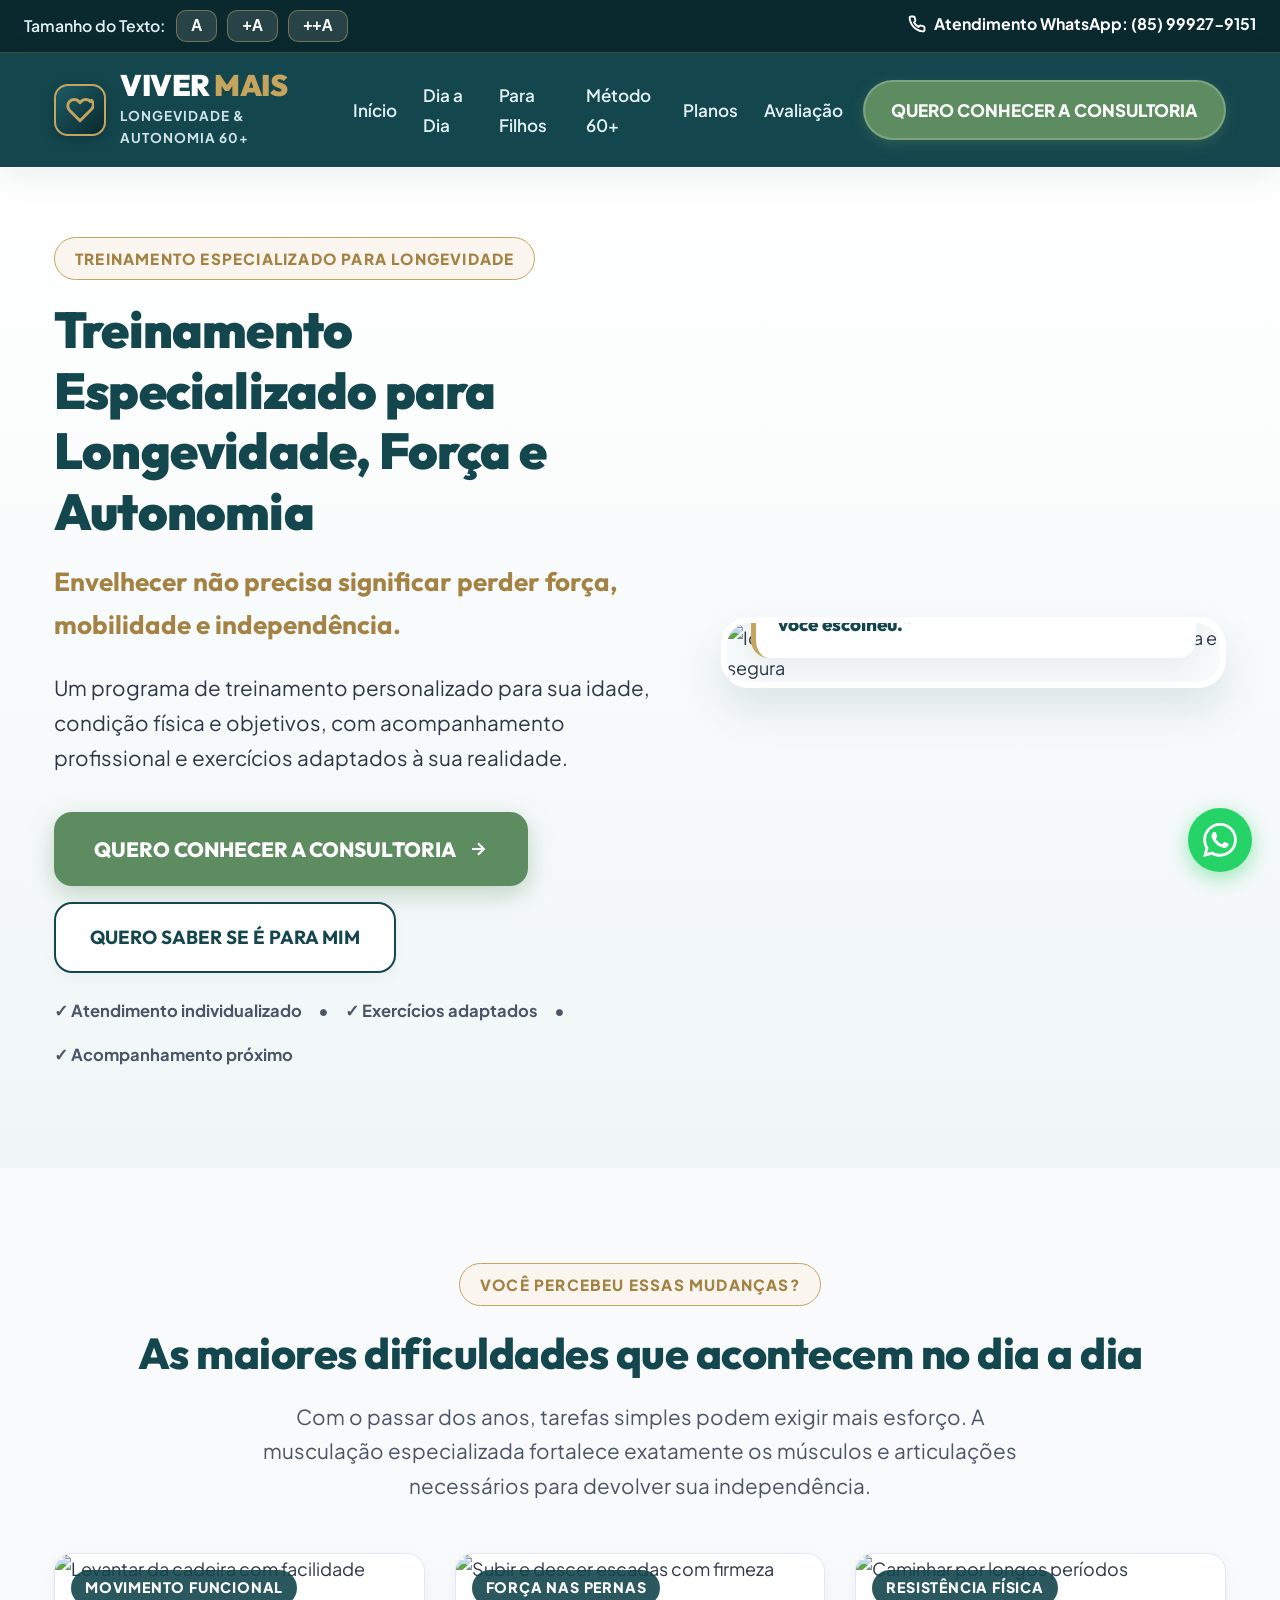
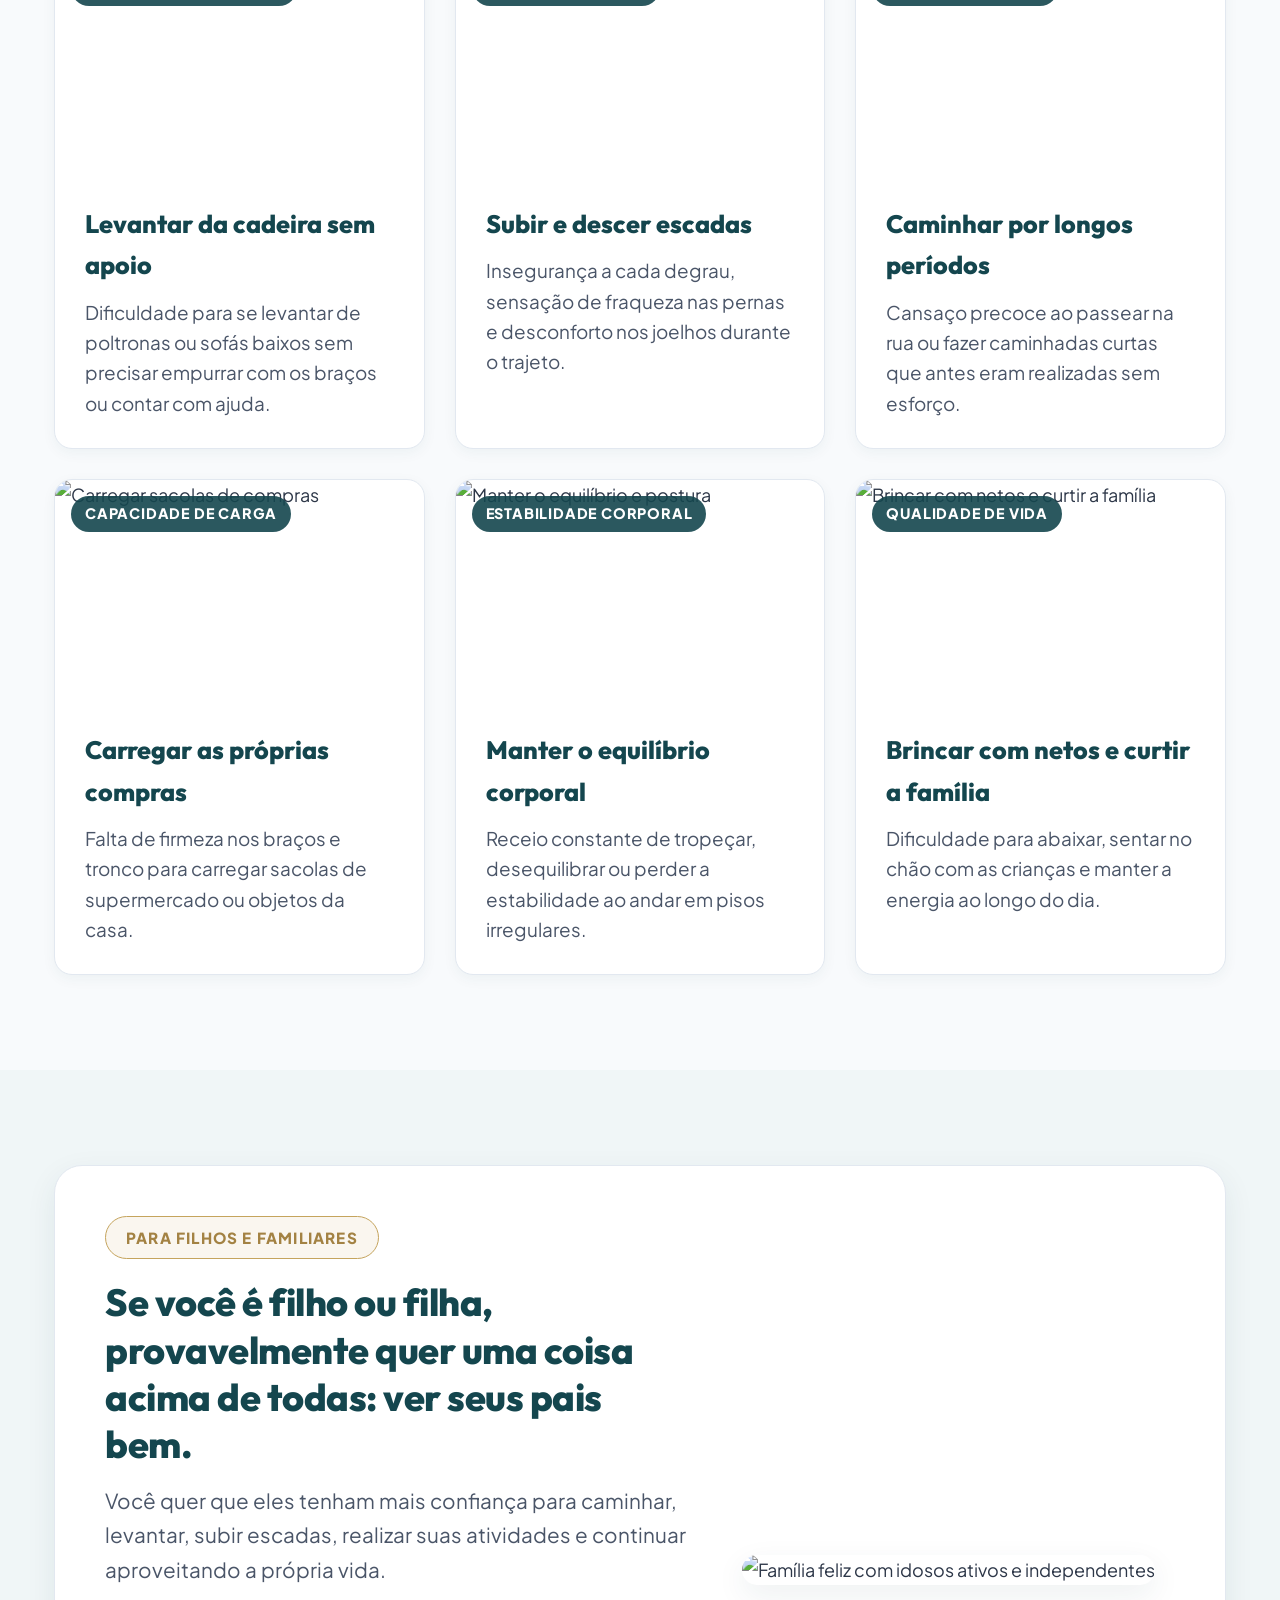
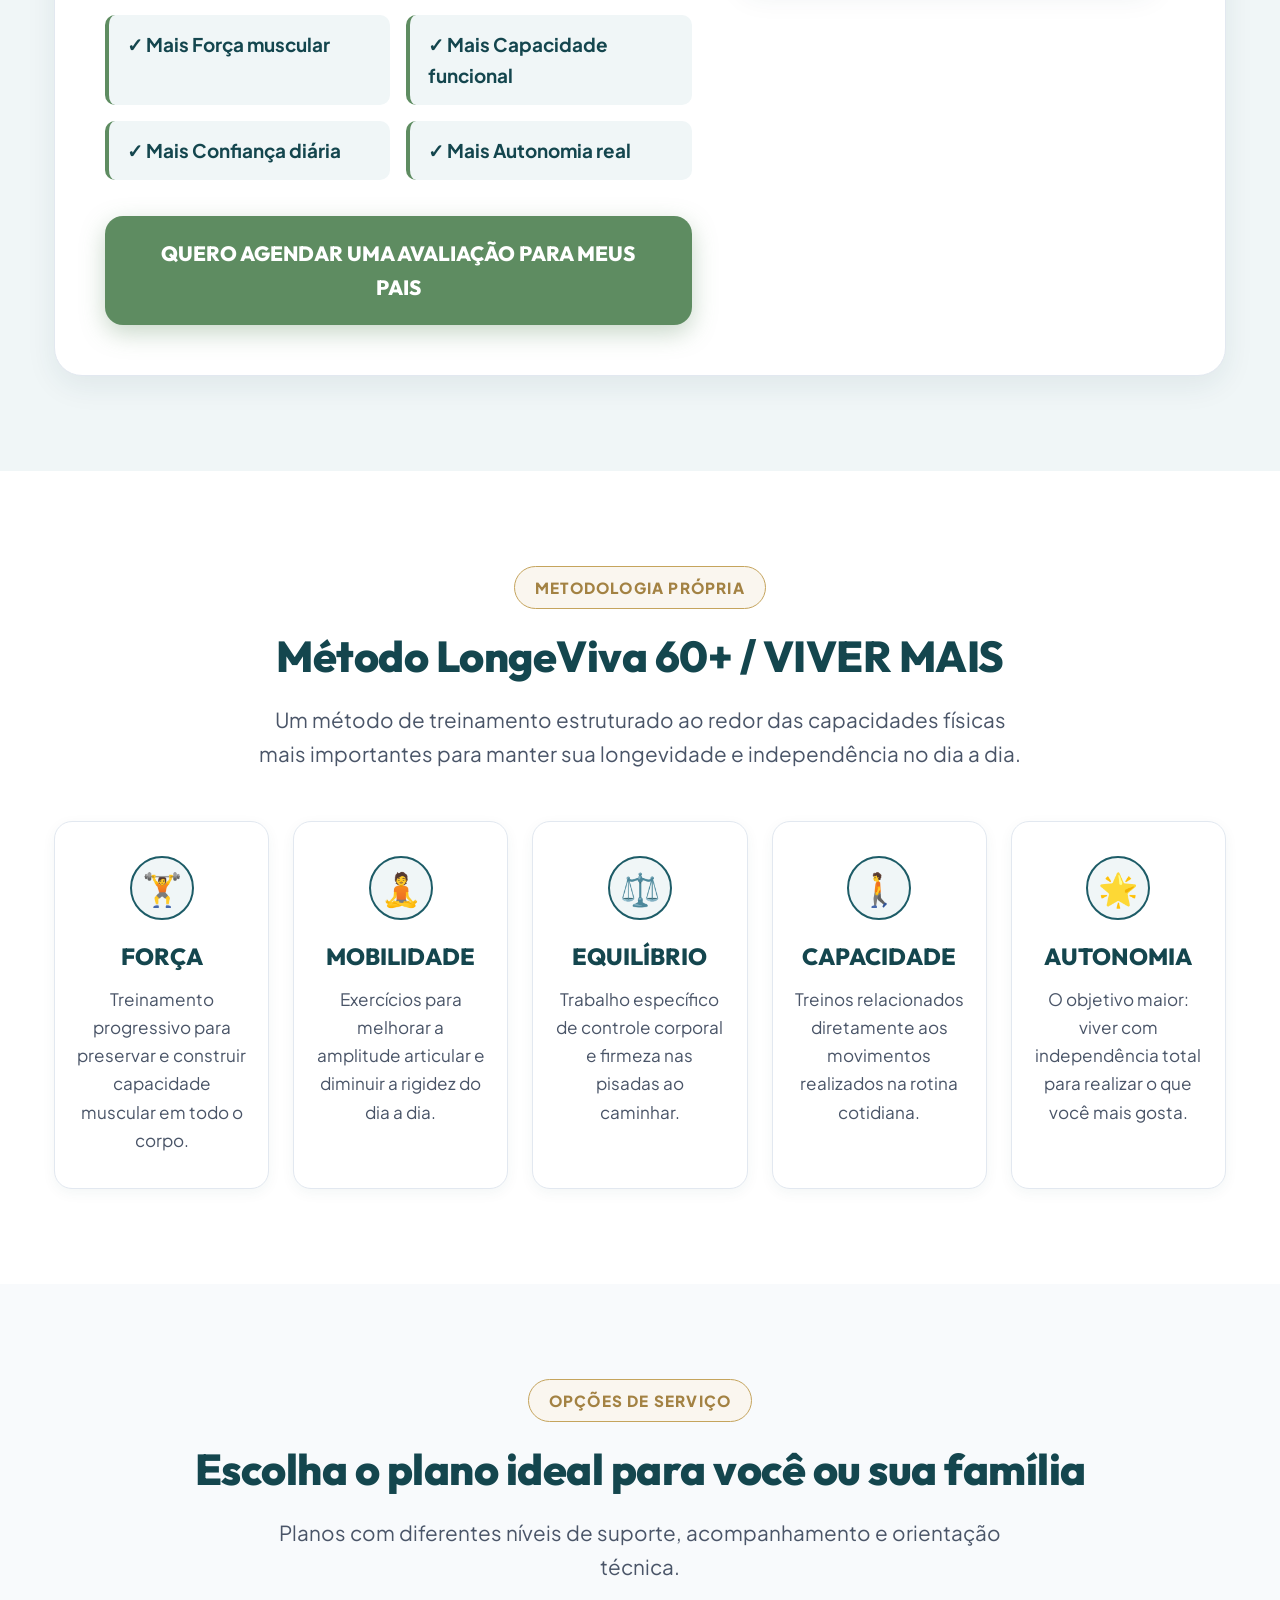
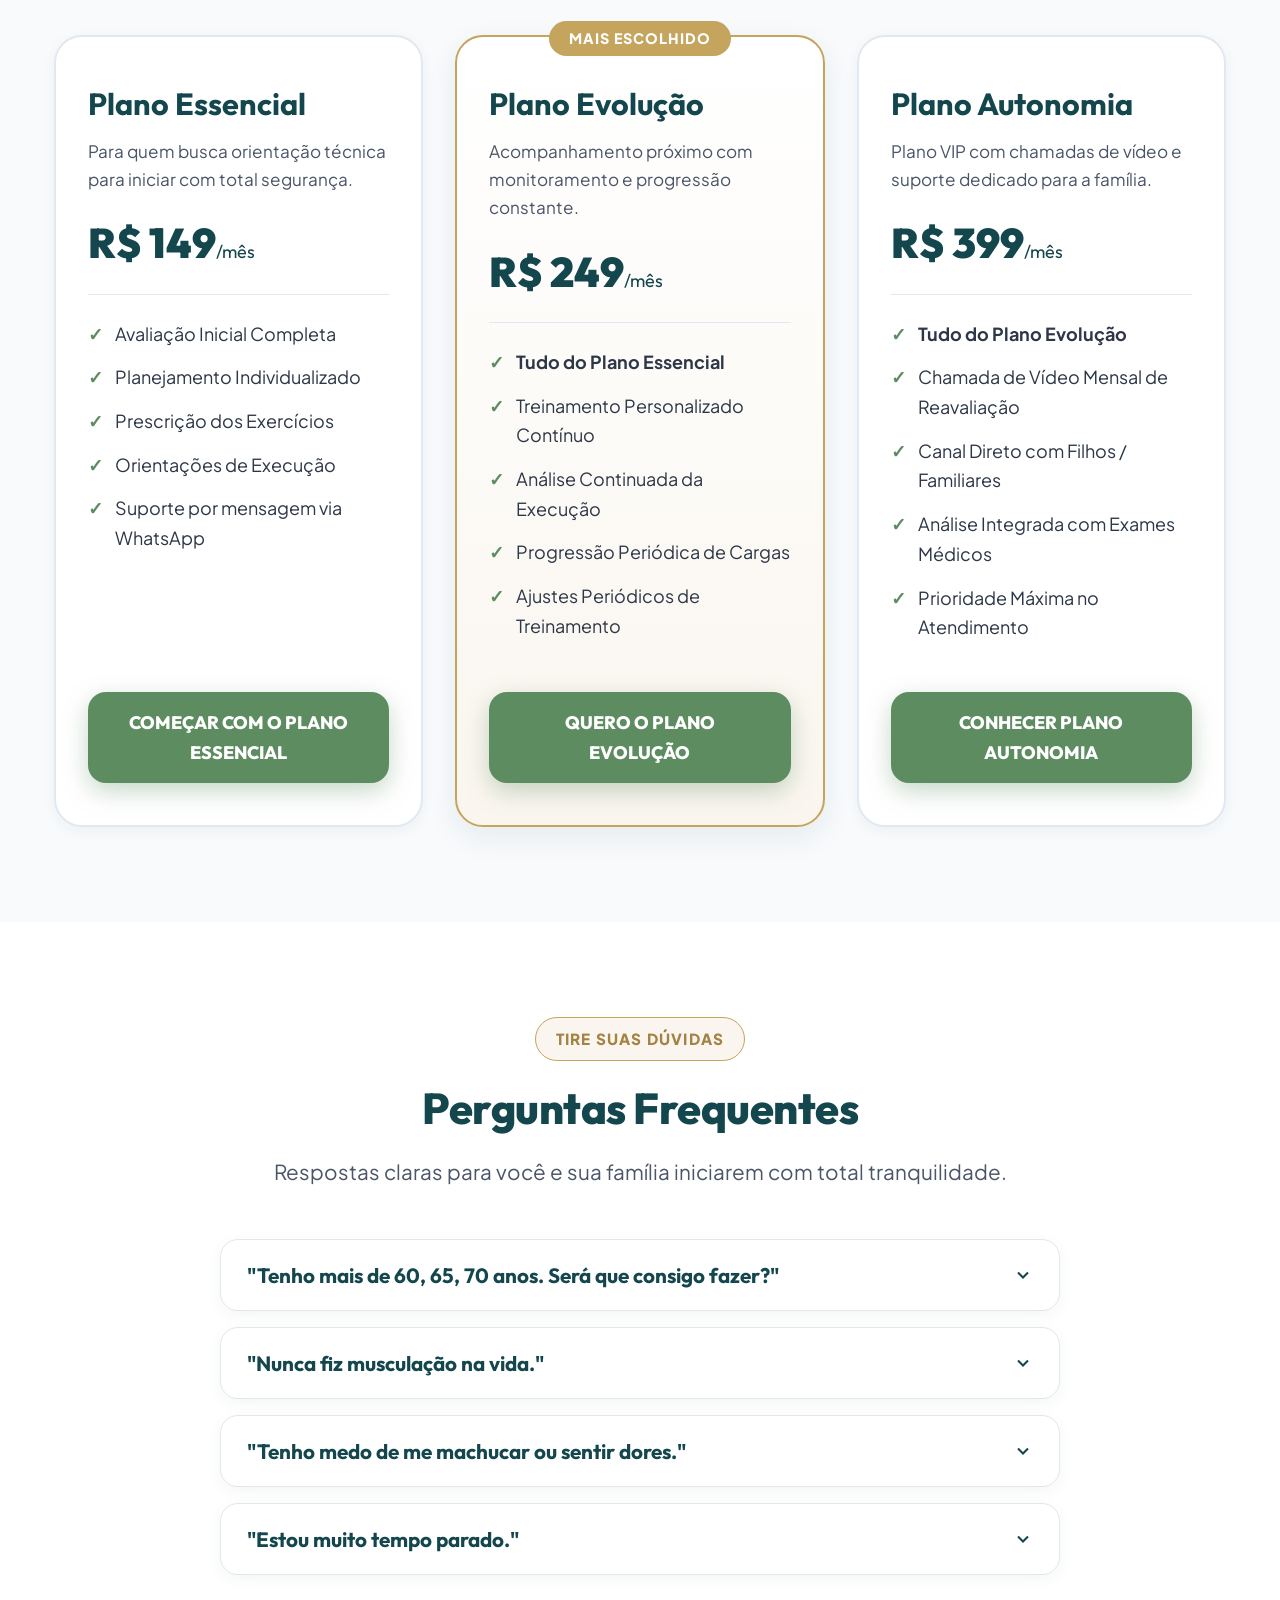
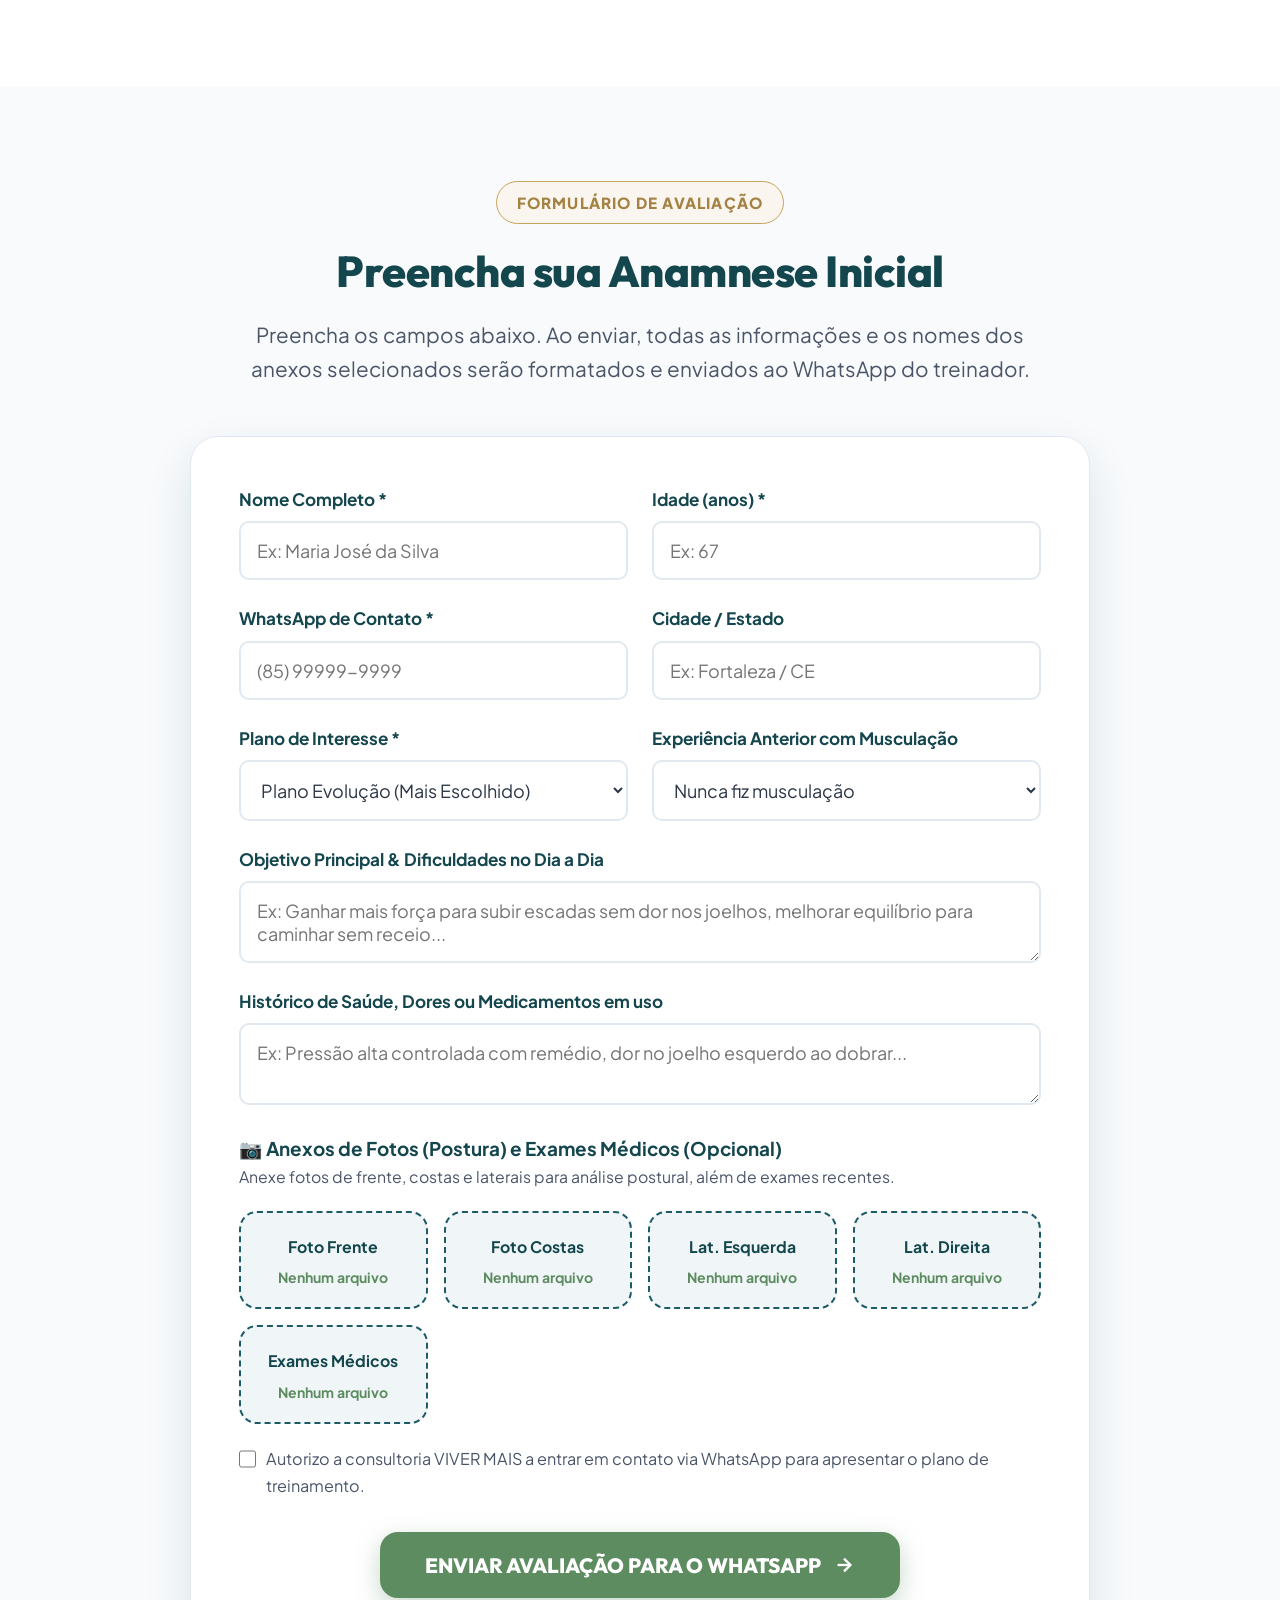
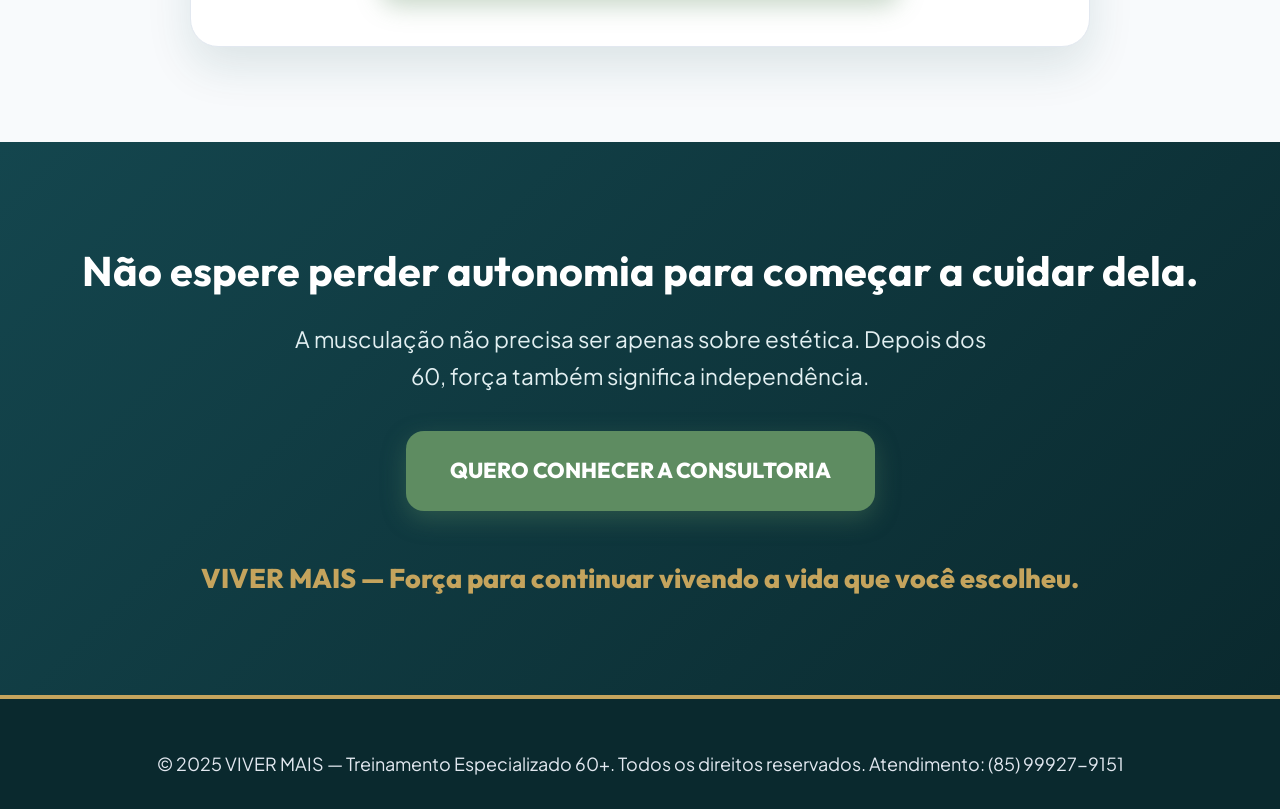
==== commit 87738cf0: "Redesign VIVER MAIS senior strength consulting landing page Co-authored-by: devfabianoaraujosoftware" ====
--- a/index.html
+++ b/index.html
@@ -3,559 +3,83 @@
 <head>
   <meta charset="UTF-8">
   <meta name="viewport" content="width=device-width, initial-scale=1.0">
-  <meta name="description" content="VIVER MAIS | Consultoria de Treinamento Especializado em Musculação para Idosos 60+. Força, segurança e independência para a maturidade.">
-  <title>VIVER MAIS | Consultoria de Treinamento Especializado 60+</title>
+  <meta name="description" content="VIVER MAIS | Treinamento Especializado para Longevidade, Força e Autonomia 60+. Programa individualizado de musculação para idosos.">
+  <title>VIVER MAIS | Treinamento Especializado para Longevidade, Força e Autonomia 60+</title>
 
   <!-- Google Fonts -->
   <link rel="preconnect" href="https://fonts.googleapis.com">
   <link rel="preconnect" href="https://fonts.gstatic.com" crossorigin>
-  <link href="https://fonts.googleapis.com/css2?family=Plus+Jakarta+Sans:wght@400;500;600;700;800&family=Outfit:wght@500;600;700;800&display=swap" rel="stylesheet">
+  <link href="https://fonts.googleapis.com/css2?family=Outfit:wght@500;600;700;800;900&family=Plus+Jakarta+Sans:wght@400;500;600;700;800&display=swap" rel="stylesheet">
 
   <style>
     /* ==========================================================================
-       DESIGN SYSTEM - VIVER MAIS (CLEAN, CLEAN & SENIOR ACCESSIBLE UI/UX)
+       SEÇÃO: MÉTODO VIVER MAIS 60+ (5 PILARES)
        ========================================================================== */
-    :root {
-      /* Fundo Principal */
-      --bg-main: #FFFFFF;
-      --bg-soft: #F9FBFC;
-      --bg-teal-light: #F0F6F7;
-      --bg-gold-light: #FAF6EF;
-
-      /* Cores da Marca */
-      --color-primary: #174A52;       /* Azul-petróleo */
-      --color-primary-dark: #0F3238;  /* Azul-petróleo Escuro */
-      --color-primary-light: #22646E;
-
-      /* Botão Principal */
-      --btn-primary-bg: #5E8C61;      /* Verde #5E8C61 */
-      --btn-primary-hover: #4B734E;
-      --btn-primary-text: #FFFFFF;
-
-      /* Detalhes Dourados */
-      --accent-gold: #C5A45D;         /* Dourado Discreto */
-      --accent-gold-dark: #A38243;
-
-      /* Texto */
-      --text-main: #333333;         /* Cinza Escuro */
-      --text-muted: #555555;
-      --text-light: #777777;
-
-      /* Bordas e Sombras Suaves */
-      --border-color: #E2E8F0;
-      --border-soft: #EEF2F6;
-      --shadow-sm: 0 4px 12px rgba(23, 74, 82, 0.04);
-      --shadow-md: 0 8px 24px rgba(23, 74, 82, 0.07);
-      --shadow-lg: 0 16px 36px rgba(23, 74, 82, 0.10);
-
-      /* Tipografia Base (Fonte grande e legível) */
-      --font-base: 19px;
-      --font-heading: 'Outfit', sans-serif;
-      --font-body: 'Plus Jakarta Sans', sans-serif;
-
-      --radius-sm: 10px;
-      --radius-md: 16px;
-      --radius-lg: 24px;
-      --radius-full: 9999px;
-    }
-
-    /* Acessibilidade de tamanho de fonte para idosos */
-    html {
-      font-size: var(--font-base);
-      scroll-behavior: smooth;
-    }
-
-    html.font-large { font-size: 21px; }
-    html.font-extra-large { font-size: 23px; }
-
-    * {
-      box-sizing: border-box;
-      margin: 0;
-      padding: 0;
-    }
-
-    body {
-      font-family: var(--font-body);
-      background-color: var(--bg-main);
-      color: var(--text-main);
-      line-height: 1.65;
-      -webkit-font-smoothing: antialiased;
-    }
-
-    /* ==========================================================================
-       BARRA DE ACESSIBILIDADE DE FONTE
-       ========================================================================== */
-    .top-accessibility-bar {
-      background-color: var(--color-primary-dark);
-      color: #FFFFFF;
-      padding: 10px 24px;
-      font-size: 0.9rem;
-      display: flex;
-      justify-content: space-between;
-      align-items: center;
-      flex-wrap: wrap;
-      gap: 12px;
-    }
-
-    .accessibility-controls {
-      display: flex;
-      align-items: center;
-      gap: 10px;
-    }
-
-    .btn-acc {
-      background: rgba(255, 255, 255, 0.15);
-      color: #FFFFFF;
-      border: 1px solid rgba(255, 255, 255, 0.3);
-      padding: 5px 12px;
-      border-radius: var(--radius-sm);
-      cursor: pointer;
-      font-weight: 700;
-      font-size: 0.9rem;
-      transition: background 0.2s;
-    }
-
-    .btn-acc:hover {
-      background: rgba(255, 255, 255, 0.3);
-    }
-
-    .top-phone-link {
-      color: #FFFFFF;
-      text-decoration: none;
-      font-weight: 700;
-      display: inline-flex;
-      align-items: center;
-      gap: 8px;
-    }
-
-    /* ==========================================================================
-       HEADER CLEAN & NAVEGAÇÃO
-       ========================================================================== */
-    header.site-header {
-      background-color: var(--color-primary);
-      position: sticky;
-      top: 0;
-      z-index: 1000;
+    .pillars-grid {
+      display: grid;
+      grid-template-columns: repeat(auto-fit, minmax(210px, 1fr));
+      gap: 24px;
+      margin-top: 40px;
+    }
+
+    .pillar-card {
+      background: #FFFFFF;
+      padding: 34px 22px;
+      border-radius: var(--radius-md);
+      border: 1px solid var(--border-color);
+      text-align: center;
+      box-shadow: var(--shadow-sm);
+      transition: all 0.3s ease;
+    }
+
+    .pillar-card:hover {
+      border-color: var(--color-primary);
+      transform: translateY(-5px);
       box-shadow: var(--shadow-md);
-      padding: 16px 0;
-    }
-
-    .header-container {
-      max-width: 1200px;
-      margin: 0 auto;
-      padding: 0 24px;
-      display: flex;
-      align-items: center;
-      justify-content: space-between;
-      gap: 20px;
-    }
-
-    /* LOGOMARCA OFICIAL VIVER MAIS */
-    .brand-logo {
-      display: flex;
-      align-items: center;
-      gap: 12px;
-      text-decoration: none;
-    }
-
-    .logo-icon-box {
-      width: 48px;
-      height: 48px;
-      background: linear-gradient(135deg, var(--color-primary-light), var(--color-primary-dark));
-      border: 2px solid var(--accent-gold);
-      border-radius: 12px;
-      display: flex;
-      align-items: center;
-      justify-content: center;
-      box-shadow: 0 4px 12px rgba(0,0,0,0.15);
-    }
-
-    .logo-text-box {
-      display: flex;
-      flex-direction: column;
-    }
-
-    .brand-title {
-      font-family: var(--font-heading);
-      font-size: 1.5rem;
-      font-weight: 800;
-      color: #FFFFFF;
-      line-height: 1;
-      letter-spacing: -0.5px;
-    }
-
-    .brand-title span {
-      color: var(--accent-gold);
-    }
-
-    .brand-sub {
-      font-size: 0.72rem;
-      color: #D0E4E7;
-      font-weight: 600;
-      text-transform: uppercase;
-      letter-spacing: 0.8px;
-      margin-top: 3px;
-    }
-
-    .nav-menu {
-      display: flex;
-      align-items: center;
-      gap: 24px;
-      list-style: none;
-    }
-
-    .nav-menu a {
-      color: #E2EFF1;
-      text-decoration: none;
-      font-weight: 600;
-      font-size: 0.95rem;
-      transition: color 0.2s;
-    }
-
-    .nav-menu a:hover {
-      color: var(--accent-gold);
-    }
-
-    .header-cta {
-      background-color: var(--btn-primary-bg);
-      color: var(--btn-primary-text);
-      padding: 12px 24px;
-      border-radius: var(--radius-full);
-      text-decoration: none;
-      font-weight: 700;
-      font-size: 0.95rem;
-      border: 2px solid rgba(255,255,255,0.2);
-      transition: all 0.3s ease;
-      white-space: nowrap;
-    }
-
-    .header-cta:hover {
-      background-color: var(--btn-primary-hover);
-      transform: translateY(-2px);
-    }
-
-    .mobile-menu-toggle {
-      display: none;
-      background: none;
-      border: none;
-      color: #FFFFFF;
-      cursor: pointer;
-    }
-
-    /* ==========================================================================
-       ESTILOS DE SEÇÃO CLEAN & ESPAÇOSA
-       ========================================================================== */
-    .container {
-      max-width: 1140px;
-      margin: 0 auto;
-      padding: 0 24px;
-    }
-
-    section {
-      padding: 90px 0;
-    }
-
-    .section-bg-soft { background-color: var(--bg-soft); }
-    .section-bg-teal { background-color: var(--bg-teal-light); }
-
-    .badge-gold {
-      display: inline-block;
-      background-color: var(--bg-gold-light);
-      color: var(--accent-gold-dark);
-      border: 1px solid var(--accent-gold);
-      padding: 6px 18px;
-      border-radius: var(--radius-full);
-      font-size: 0.85rem;
-      font-weight: 700;
-      text-transform: uppercase;
-      letter-spacing: 1px;
-      margin-bottom: 18px;
-    }
-
-    .section-title {
-      font-family: var(--font-heading);
-      color: var(--color-primary);
-      font-size: 2.3rem;
-      font-weight: 800;
-      line-height: 1.25;
-      margin-bottom: 18px;
-      letter-spacing: -0.5px;
-    }
-
-    .section-desc {
-      color: var(--text-muted);
-      font-size: 1.15rem;
-      max-width: 760px;
-      margin: 0 auto 48px auto;
-      line-height: 1.6;
-    }
-
-    .text-center { text-align: center; }
-
-    /* BOTÃO PRINCIPAL SOLICITADO: VERDE #5E8C61 COM TEXTO BRANCO */
-    .btn-cta-green {
-      display: inline-flex;
-      align-items: center;
-      justify-content: center;
-      gap: 12px;
-      background-color: var(--btn-primary-bg); /* #5E8C61 */
-      color: var(--btn-primary-text);         /* Branco */
-      font-family: var(--font-heading);
-      font-size: 1.15rem;
-      font-weight: 800;
-      padding: 20px 40px;
-      border-radius: var(--radius-md);
-      text-decoration: none;
-      border: none;
-      cursor: pointer;
-      box-shadow: 0 6px 20px rgba(94, 140, 97, 0.3);
-      transition: all 0.3s ease;
-      text-align: center;
-    }
-
-    .btn-cta-green:hover {
-      background-color: var(--btn-primary-hover);
-      transform: translateY(-3px);
-      box-shadow: 0 10px 26px rgba(94, 140, 97, 0.4);
-    }
-
-    .btn-cta-outline {
-      display: inline-flex;
-      align-items: center;
-      justify-content: center;
-      gap: 10px;
-      background-color: transparent;
-      color: var(--color-primary);
-      border: 2px solid var(--color-primary);
-      font-family: var(--font-heading);
-      font-size: 1.05rem;
-      font-weight: 700;
-      padding: 18px 32px;
-      border-radius: var(--radius-md);
-      text-decoration: none;
-      cursor: pointer;
-      transition: all 0.3s ease;
-    }
-
-    .btn-cta-outline:hover {
-      background-color: var(--color-primary);
-      color: #FFFFFF;
-    }
-
-    .hero-btn-group {
-      display: flex;
-      align-items: center;
-      gap: 16px;
-      flex-wrap: wrap;
-    }
-
-    /* ==========================================================================
-       HERO SECTION CLEAN
-       ========================================================================== */
-    .hero-section {
-      padding: 70px 0 90px 0;
-      background: linear-gradient(180deg, #FFFFFF 0%, #F0F6F7 100%);
-    }
-
-    .hero-grid {
-      display: grid;
-      grid-template-columns: 1.15fr 0.85fr;
-      gap: 50px;
-      align-items: center;
-    }
-
-    .hero-content h1 {
-      font-family: var(--font-heading);
-      color: var(--color-primary);
-      font-size: 2.7rem;
-      font-weight: 800;
-      line-height: 1.2;
-      margin-bottom: 16px;
-      letter-spacing: -0.5px;
-    }
-
-    .hero-subtitle {
-      font-family: var(--font-heading);
-      font-size: 1.4rem;
-      color: var(--accent-gold-dark);
-      font-weight: 700;
-      margin-bottom: 22px;
-    }
-
-    .hero-text {
-      font-size: 1.15rem;
-      color: var(--text-main);
-      margin-bottom: 36px;
-      line-height: 1.65;
-    }
-
-    .hero-img-box {
-      border-radius: var(--radius-lg);
-      overflow: hidden;
-      box-shadow: var(--shadow-lg);
-      border: 5px solid #FFFFFF;
-    }
-
-    .hero-img-box img {
-      width: 100%;
-      height: 100%;
-      max-height: 520px;
-      object-fit: cover;
-      display: block;
-    }
-
-    /* ==========================================================================
-       DIFICULDADES NO DIA A DIA (SENIOR & FAMÍLIA)
-       ========================================================================== */
-    .difficulties-grid {
-      display: grid;
-      grid-template-columns: repeat(auto-fit, minmax(320px, 1fr));
-      gap: 28px;
-    }
-
-    .diff-card {
-      background: #FFFFFF;
-      border-radius: var(--radius-md);
-      overflow: hidden;
-      border: 1px solid var(--border-color);
-      box-shadow: var(--shadow-sm);
-      transition: transform 0.3s ease, border-color 0.3s ease;
-      display: flex;
-      flex-direction: column;
-    }
-
-    .diff-card:hover {
-      transform: translateY(-5px);
-      border-color: var(--accent-gold);
-      box-shadow: var(--shadow-md);
-    }
-
-    .diff-img-box {
-      height: 210px;
-      overflow: hidden;
-    }
-
-    .diff-img-box img {
-      width: 100%;
-      height: 100%;
-      object-fit: cover;
-    }
-
-    .diff-body {
-      padding: 28px;
-      flex-grow: 1;
-    }
-
-    .diff-body h3 {
-      font-family: var(--font-heading);
-      color: var(--color-primary);
-      font-size: 1.35rem;
-      margin-bottom: 10px;
-    }
-
-    .diff-body p {
-      font-size: 1.05rem;
-      color: var(--text-muted);
-      line-height: 1.6;
-    }
-
-    /* ==========================================================================
-       SEÇÃO PARA FILHOS E FAMILIARES
-       ========================================================================== */
-    .family-card {
-      background: #FFFFFF;
-      border-radius: var(--radius-lg);
-      padding: 50px;
-      box-shadow: var(--shadow-md);
-      border: 1px solid var(--border-color);
-      display: grid;
-      grid-template-columns: 1.1fr 0.9fr;
-      gap: 40px;
-      align-items: center;
-    }
-
-    .family-list {
-      list-style: none;
-      margin: 24px 0 32px 0;
-    }
-
-    .family-list li {
-      display: flex;
-      align-items: center;
-      gap: 12px;
-      font-size: 1.1rem;
-      font-weight: 700;
-      color: var(--color-primary);
-      margin-bottom: 12px;
-    }
-
-    .family-list span.check {
-      width: 28px;
-      height: 28px;
+    }
+
+    .pillar-icon-box {
+      width: 64px;
+      height: 64px;
       background: var(--bg-teal-light);
       color: var(--color-primary);
       border-radius: 50%;
       display: flex;
       align-items: center;
       justify-content: center;
-      font-size: 0.9rem;
-    }
-
-    /* ==========================================================================
-       MÉTODO VIVER MAIS 60+
-       ========================================================================== */
-    .method-grid {
-      display: grid;
-      grid-template-columns: repeat(auto-fit, minmax(200px, 1fr));
-      gap: 20px;
-    }
-
-    .method-card {
-      background: #FFFFFF;
-      border: 1px solid var(--border-color);
-      padding: 32px 20px;
-      border-radius: var(--radius-md);
-      text-align: center;
-      box-shadow: var(--shadow-sm);
-      transition: all 0.3s ease;
-    }
-
-    .method-card:hover {
-      border-color: var(--color-primary);
-      transform: translateY(-4px);
-    }
-
-    .method-icon {
-      font-size: 2.2rem;
-      margin-bottom: 14px;
-    }
-
-    .method-title {
+      margin: 0 auto 18px auto;
+      font-size: 1.8rem;
+      border: 2px solid var(--color-primary-light);
+    }
+
+    .pillar-card h3 {
       font-family: var(--font-heading);
       color: var(--color-primary);
       font-size: 1.3rem;
+      font-weight: 800;
       margin-bottom: 8px;
     }
 
-    .method-desc {
+    .pillar-card p {
       font-size: 0.95rem;
       color: var(--text-muted);
     }
 
     /* ==========================================================================
-       PLANOS COM CONDIÇÕES DE SERVIÇO DIFERENTES
+       SEÇÃO: PLANOS COM CONDIÇÕES DE SERVIÇO DIFERENTES
        ========================================================================== */
     .plans-grid {
       display: grid;
       grid-template-columns: repeat(auto-fit, minmax(320px, 1fr));
       gap: 32px;
+      margin-top: 40px;
     }
 
     .plan-card {
       background: #FFFFFF;
       border: 2px solid var(--border-color);
       border-radius: var(--radius-lg);
-      padding: 40px 32px;
+      padding: 42px 32px;
       display: flex;
       flex-direction: column;
       position: relative;
@@ -564,14 +88,15 @@
     }
 
     .plan-card:hover {
-      transform: translateY(-6px);
-      box-shadow: var(--shadow-md);
+      transform: translateY(-8px);
+      box-shadow: var(--shadow-lg);
       border-color: var(--color-primary);
     }
 
     .plan-card.featured {
       border-color: var(--accent-gold);
       background: linear-gradient(180deg, #FFFFFF 0%, #FAF6EF 100%);
+      box-shadow: var(--shadow-md);
     }
 
     .plan-badge {
@@ -585,6 +110,7 @@
       font-size: 0.8rem;
       padding: 6px 20px;
       border-radius: var(--radius-full);
+      text-transform: uppercase;
       letter-spacing: 1px;
     }
 
@@ -597,8 +123,8 @@
 
     .plan-price {
       font-family: var(--font-heading);
-      font-size: 2.4rem;
-      font-weight: 800;
+      font-size: 2.3rem;
+      font-weight: 900;
       color: var(--color-primary);
       margin: 16px 0 24px 0;
       padding-bottom: 16px;
@@ -616,7 +142,7 @@
       align-items: flex-start;
       gap: 12px;
       margin-bottom: 14px;
-      font-size: 1.05rem;
+      font-size: 1rem;
       color: var(--text-main);
     }
 
@@ -626,7 +152,7 @@
     }
 
     /* ==========================================================================
-       FORMULÁRIO DE ANAMNESE COM ANEXOS
+       FORMULÁRIO DE ANAMNESE E ANEXOS
        ========================================================================== */
     .anamnese-card {
       background: #FFFFFF;
@@ -634,7 +160,7 @@
       border-radius: var(--radius-lg);
       box-shadow: var(--shadow-lg);
       border: 1px solid var(--border-color);
-      max-width: 860px;
+      max-width: 900px;
       margin: 0 auto;
     }
 
@@ -655,19 +181,19 @@
     .form-label {
       font-weight: 700;
       color: var(--color-primary);
-      font-size: 1rem;
+      font-size: 0.95rem;
     }
 
     .form-input, .form-select, .form-textarea {
       width: 100%;
-      padding: 16px 18px;
+      padding: 16px;
       border: 2px solid var(--border-color);
       border-radius: var(--radius-sm);
       font-family: var(--font-body);
-      font-size: 1.05rem;
+      font-size: 1rem;
       color: var(--text-main);
       background-color: #FFFFFF;
-      transition: border-color 0.2s;
+      transition: border-color 0.2s ease;
     }
 
     .form-input:focus, .form-select:focus, .form-textarea:focus {
@@ -677,7 +203,7 @@
 
     .attach-grid {
       display: grid;
-      grid-template-columns: repeat(auto-fit, minmax(150px, 1fr));
+      grid-template-columns: repeat(auto-fit, minmax(160px, 1fr));
       gap: 16px;
       margin: 20px 0;
     }
@@ -690,6 +216,12 @@
       text-align: center;
       cursor: pointer;
       position: relative;
+      transition: all 0.2s ease;
+    }
+
+    .attach-box:hover {
+      background-color: #E2EFF1;
+      border-color: var(--color-primary);
     }
 
     .attach-box input[type="file"] {
@@ -699,14 +231,14 @@
     }
 
     .attach-label {
-      font-size: 0.9rem;
+      font-size: 0.88rem;
       font-weight: 700;
       color: var(--color-primary);
     }
 
     .attach-file-name {
       margin-top: 6px;
-      font-size: 0.8rem;
+      font-size: 0.78rem;
       color: var(--btn-primary-bg);
       font-weight: 700;
       word-break: break-all;
@@ -718,18 +250,16 @@
       background: none;
       border: none;
       color: #C53030;
-      font-size: 0.8rem;
+      font-size: 0.78rem;
       font-weight: 700;
       cursor: pointer;
       text-decoration: underline;
     }
 
-    /* ==========================================================================
-       FAQ ACCORDION CLEAN
-       ========================================================================== */
+    /* FAQ ACCORDION */
     .faq-container {
-      max-width: 820px;
-      margin: 0 auto;
+      max-width: 840px;
+      margin: 40px auto 0 auto;
     }
 
     .faq-item {
@@ -743,12 +273,12 @@
 
     .faq-btn {
       width: 100%;
-      padding: 22px 28px;
+      padding: 22px 26px;
       text-align: left;
       background: none;
       border: none;
       font-family: var(--font-heading);
-      font-size: 1.2rem;
+      font-size: 1.15rem;
       font-weight: 700;
       color: var(--color-primary);
       display: flex;
@@ -766,35 +296,33 @@
       max-height: 0;
       overflow: hidden;
       transition: max-height 0.3s ease, padding 0.3s ease;
-      padding: 0 28px;
+      padding: 0 26px;
       color: var(--text-muted);
-      font-size: 1.05rem;
+      font-size: 1rem;
     }
 
     .faq-item.active .faq-content {
       max-height: 300px;
-      padding: 0 28px 24px 28px;
-    }
-
-    /* ==========================================================================
-       CTA FINAL & RODAPÉ
-       ========================================================================== */
+      padding: 0 26px 22px 26px;
+    }
+
+    /* CTA FINAL */
     .cta-final-section {
       background: linear-gradient(135deg, var(--color-primary) 0%, var(--color-primary-dark) 100%);
       color: #FFFFFF;
       text-align: center;
-      padding: 100px 0;
-    }
-
-    .final-tagline {
-      margin-top: 48px;
+      padding: 95px 0;
+    }
+
+    .final-brand-tagline {
+      margin-top: 45px;
       font-family: var(--font-heading);
       font-size: 1.5rem;
       font-weight: 800;
       color: var(--accent-gold);
     }
 
-    /* BOTÃO FLUTUANTE DO WHATSAPP (5585999279151) */
+    /* BOTÃO FLUTUANTE DO WHATSAPP ORIGINAL (5585999279151) */
     .whatsapp-float {
       position: fixed;
       bottom: 28px;
@@ -820,306 +348,934 @@
     footer.site-footer {
       background-color: var(--color-primary-dark);
       color: #E2E8F0;
-      padding: 60px 0 30px 0;
+      padding: 50px 0 30px 0;
       border-top: 4px solid var(--accent-gold);
     }
 
-    /* RESPONSIVIDADE */
+    /* ==========================================================================
+       MEDIA QUERIES - RESPONSIVIDADE COMPLETA PARA SMARTPHONES E TABLETS
+       ========================================================================== */
     @media (max-width: 992px) {
-      .hero-grid, .family-card { grid-template-columns: 1fr; text-align: center; }
-      .nav-menu { display: none; }
-      .nav-menu.mobile-open {
-        display: flex; flex-direction: column;
-        position: absolute; top: 100%; left: 0; right: 0;
-        background-color: var(--color-primary); padding: 20px;
+      .hero-grid,
+      .family-banner-card {
+        grid-template-columns: 1fr;
+        gap: 36px;
+        text-align: center;
       }
-      .mobile-menu-toggle { display: block; }
-      .hero-btn-group { justify-content: center; }
-    }
-
-    @media (max-width: 576px) {
-      .form-grid { grid-template-columns: 1fr; }
-      .hero-content h1 { font-size: 2.1rem; }
-      .anamnese-card { padding: 24px 18px; }
-      .btn-cta-green, .btn-cta-outline { width: 100%; }
+
+      .family-banner-card {
+        padding: 32px 24px;
+      }
+
+      .hero-cta-group,
+      .hero-trust-bullets {
+        justify-content: center;
+      }
+
+      .nav-links {
+        display: none;
+      }
+
+      .nav-links.mobile-open {
+        display: flex;
+        flex-direction: column;
+        position: absolute;
+        top: 100%;
+        left: 0;
+        right: 0;
+        background-color: var(--color-primary-dark);
+        padding: 24px;
+        gap: 18px;
+        box-shadow: var(--shadow-lg);
+        border-bottom: 2px solid var(--accent-gold);
+      }
+
+      .mobile-nav-toggle {
+        display: flex;
+        align-items: center;
+        justify-content: center;
+      }
+    }
+
+    @media (max-width: 640px) {
+      .form-grid,
+      .family-check-list {
+        grid-template-columns: 1fr;
+      }
+
+      .hero-content h1 {
+        font-size: 2.1rem;
+      }
+
+      .section-title {
+        font-size: 1.85rem;
+      }
+
+      .btn-cta-green,
+      .btn-cta-secondary {
+        width: 100%;
+      }
+
+      .anamnese-card {
+        padding: 28px 18px;
+      }
+
+      .accessibility-top-bar {
+        justify-content: center;
+        text-align: center;
+      }
+    }
+    /* ==========================================================================
+       SEÇÃO: AS DIFICULDADES DA VIDA REAL (ESTILO ELEGANTE 6 CARDS)
+       ========================================================================== */
+    .difficulties-grid {
+      display: grid;
+      grid-template-columns: repeat(auto-fit, minmax(340px, 1fr));
+      gap: 30px;
+      margin-top: 40px;
+    }
+
+    .diff-card {
+      background: #FFFFFF;
+      border-radius: var(--radius-md);
+      overflow: hidden;
+      border: 1px solid var(--border-color);
+      box-shadow: var(--shadow-sm);
+      transition: all 0.3s ease;
+      display: flex;
+      flex-direction: column;
+    }
+
+    .diff-card:hover {
+      transform: translateY(-6px);
+      border-color: var(--accent-gold);
+      box-shadow: var(--shadow-md);
+    }
+
+    .diff-img-wrap {
+      height: 220px;
+      overflow: hidden;
+      position: relative;
+    }
+
+    .diff-img-wrap img {
+      width: 100%;
+      height: 100%;
+      object-fit: cover;
+      transition: transform 0.4s ease;
+    }
+
+    .diff-card:hover .diff-img-wrap img {
+      transform: scale(1.06);
+    }
+
+    .diff-tag {
+      position: absolute;
+      top: 16px;
+      left: 16px;
+      background: rgba(20, 70, 78, 0.9);
+      color: #FFFFFF;
+      font-size: 0.8rem;
+      font-weight: 800;
+      padding: 6px 14px;
+      border-radius: var(--radius-full);
+      text-transform: uppercase;
+      letter-spacing: 0.8px;
+    }
+
+    .diff-body {
+      padding: 30px;
+      flex-grow: 1;
+    }
+
+    .diff-body h3 {
+      font-family: var(--font-heading);
+      color: var(--color-primary);
+      font-size: 1.4rem;
+      font-weight: 800;
+      margin-bottom: 10px;
+    }
+
+    .diff-body p {
+      font-size: 1.05rem;
+      color: var(--text-muted);
+      line-height: 1.6;
+    }
+
+    /* ==========================================================================
+       SEÇÃO PARA FILHOS E FAMILIARES (DESIGNS PREMIUM DE ALTA CONVERSÃO)
+       ========================================================================== */
+    .family-banner-card {
+      background: #FFFFFF;
+      border-radius: var(--radius-lg);
+      padding: 50px;
+      box-shadow: var(--shadow-md);
+      border: 1px solid var(--border-color);
+      display: grid;
+      grid-template-columns: 1.15fr 0.85fr;
+      gap: 50px;
+      align-items: center;
+    }
+
+    .family-check-list {
+      list-style: none;
+      margin: 28px 0 36px 0;
+      display: grid;
+      grid-template-columns: 1fr 1fr;
+      gap: 16px;
+    }
+
+    .family-check-item {
+      background: var(--bg-teal-light);
+      border-left: 4px solid var(--btn-primary-bg);
+      padding: 14px 18px;
+      border-radius: var(--radius-sm);
+      font-weight: 700;
+      color: var(--color-primary);
+      font-size: 1.05rem;
+    }
+    /* ==========================================================================
+       PALETA DE CORES E DESIGN SYSTEM PREMIUM - MARCA VIVER MAIS
+       ========================================================================== */
+    :root {
+      /* Fundo Principal */
+      --bg-main: #FFFFFF;
+      --bg-alt: #F8FAFC;
+      --bg-teal-light: #F0F6F7;
+      --bg-gold-light: #FAF6EF;
+
+      /* Azul-Petróleo (Cabeçalho, Títulos e Elementos Principais) */
+      --color-primary: #14464E;
+      --color-primary-dark: #0A292E;
+      --color-primary-light: #1D5C67;
+
+      /* Verde Principal (Botões e CTAs Obrigatórios #5E8C61) */
+      --btn-primary-bg: #5E8C61;
+      --btn-primary-hover: #4B734E;
+      --btn-primary-text: #FFFFFF;
+
+      /* Dourado Discreto (Detalhes Premium e Destaques) */
+      --accent-gold: #C5A45D;
+      --accent-gold-dark: #A38243;
+      --accent-gold-light: #E8D8B5;
+
+      /* Texto */
+      --text-main: #2D3748;
+      --text-muted: #4A5568;
+      --text-light: #718096;
+
+      /* Bordas e Sombras de Alta Qualidade Visual */
+      --border-color: #E2E8F0;
+      --shadow-sm: 0 4px 14px rgba(20, 70, 78, 0.05);
+      --shadow-md: 0 10px 30px rgba(20, 70, 78, 0.08);
+      --shadow-lg: 0 20px 45px rgba(20, 70, 78, 0.12);
+
+      /* Tipografia */
+      --font-base: 18px;
+      --font-heading: 'Outfit', sans-serif;
+      --font-body: 'Plus Jakarta Sans', sans-serif;
+
+      --radius-sm: 10px;
+      --radius-md: 18px;
+      --radius-lg: 28px;
+      --radius-full: 9999px;
+    }
+
+    /* Acessibilidade de tamanho de fonte para idosos */
+    html {
+      font-size: var(--font-base);
+      scroll-behavior: smooth;
+    }
+
+    html.font-large { font-size: 20px; }
+    html.font-extra-large { font-size: 22px; }
+
+    * {
+      box-sizing: border-box;
+      margin: 0;
+      padding: 0;
+    }
+
+    body {
+      font-family: var(--font-body);
+      background-color: var(--bg-main);
+      color: var(--text-main);
+      line-height: 1.65;
+      -webkit-font-smoothing: antialiased;
+    }
+
+    /* ==========================================================================
+       BARRA DE ACESSIBILIDADE SENIOR NO TOPO
+       ========================================================================== */
+    .accessibility-top-bar {
+      background-color: var(--color-primary-dark);
+      color: #FFFFFF;
+      padding: 10px 24px;
+      font-size: 0.88rem;
+      display: flex;
+      justify-content: space-between;
+      align-items: center;
+      flex-wrap: wrap;
+      gap: 12px;
+      border-bottom: 1px solid rgba(197, 164, 93, 0.3);
+    }
+
+    .accessibility-controls {
+      display: flex;
+      align-items: center;
+      gap: 10px;
+    }
+
+    .accessibility-controls span {
+      font-weight: 600;
+      color: #E2EFF1;
+    }
+
+    .btn-acc {
+      background: rgba(255, 255, 255, 0.12);
+      color: #FFFFFF;
+      border: 1px solid rgba(197, 164, 93, 0.5);
+      padding: 6px 14px;
+      border-radius: var(--radius-sm);
+      cursor: pointer;
+      font-weight: 800;
+      font-size: 0.88rem;
+      transition: all 0.2s ease;
+    }
+
+    .btn-acc:hover {
+      background: var(--accent-gold);
+      color: var(--color-primary-dark);
+      border-color: var(--accent-gold);
+    }
+
+    .top-phone-link {
+      color: #FFFFFF;
+      text-decoration: none;
+      font-weight: 700;
+      display: inline-flex;
+      align-items: center;
+      gap: 8px;
+    }
+
+    .top-phone-link:hover {
+      color: var(--accent-gold);
+    }
+
+    /* ==========================================================================
+       HEADER & LOGOMARCA OFICIAL "VIVER MAIS"
+       ========================================================================== */
+    header.site-header {
+      background-color: var(--color-primary);
+      position: sticky;
+      top: 0;
+      z-index: 1000;
+      box-shadow: var(--shadow-md);
+      padding: 18px 0;
+    }
+
+    .header-container {
+      max-width: 1220px;
+      margin: 0 auto;
+      padding: 0 24px;
+      display: flex;
+      align-items: center;
+      justify-content: space-between;
+      gap: 20px;
+    }
+
+    .brand-logo {
+      display: flex;
+      align-items: center;
+      gap: 14px;
+      text-decoration: none;
+    }
+
+    .logo-badge {
+      width: 52px;
+      height: 52px;
+      background: linear-gradient(135deg, #1D5C67 0%, #0A292E 100%);
+      border: 2px solid var(--accent-gold);
+      border-radius: 14px;
+      display: flex;
+      align-items: center;
+      justify-content: center;
+      box-shadow: 0 4px 14px rgba(0,0,0,0.2);
+      flex-shrink: 0;
+    }
+
+    .logo-text-group {
+      display: flex;
+      flex-direction: column;
+    }
+
+    .brand-title {
+      font-family: var(--font-heading);
+      font-size: 1.65rem;
+      font-weight: 900;
+      color: #FFFFFF;
+      line-height: 1;
+      letter-spacing: -0.5px;
+    }
+
+    .brand-title span {
+      color: var(--accent-gold);
+    }
+
+    .brand-subtitle {
+      font-size: 0.75rem;
+      color: #D0E4E7;
+      font-weight: 700;
+      text-transform: uppercase;
+      letter-spacing: 1px;
+      margin-top: 4px;
+    }
+
+    .nav-links {
+      display: flex;
+      align-items: center;
+      gap: 26px;
+      list-style: none;
+    }
+
+    .nav-links a {
+      color: #E2EFF1;
+      text-decoration: none;
+      font-weight: 600;
+      font-size: 0.95rem;
+      transition: color 0.2s ease;
+    }
+
+    .nav-links a:hover {
+      color: var(--accent-gold);
+    }
+
+    .header-cta-btn {
+      background-color: var(--btn-primary-bg);
+      color: var(--btn-primary-text);
+      padding: 14px 26px;
+      border-radius: var(--radius-full);
+      text-decoration: none;
+      font-weight: 800;
+      font-size: 0.95rem;
+      border: 2px solid rgba(255,255,255,0.2);
+      transition: all 0.3s ease;
+      white-space: nowrap;
+      box-shadow: 0 4px 14px rgba(94, 140, 97, 0.35);
+    }
+
+    .header-cta-btn:hover {
+      background-color: var(--btn-primary-hover);
+      transform: translateY(-2px);
+      box-shadow: 0 6px 18px rgba(94, 140, 97, 0.45);
+    }
+
+    .mobile-nav-toggle {
+      display: none;
+      background: none;
+      border: none;
+      color: #FFFFFF;
+      cursor: pointer;
+    }
+
+    /* ==========================================================================
+       ESTILOS GERAIS DE ESTRUTURA E BOTÕES
+       ========================================================================== */
+    .container {
+      max-width: 1220px;
+      margin: 0 auto;
+      padding: 0 24px;
+    }
+
+    section {
+      padding: 95px 0;
+    }
+
+    .section-bg-alt { background-color: var(--bg-alt); }
+    .section-bg-teal { background-color: var(--bg-teal-light); }
+
+    .gold-pill {
+      display: inline-block;
+      background-color: var(--bg-gold-light);
+      color: var(--accent-gold-dark);
+      border: 1.5px solid var(--accent-gold);
+      padding: 8px 20px;
+      border-radius: var(--radius-full);
+      font-size: 0.85rem;
+      font-weight: 800;
+      text-transform: uppercase;
+      letter-spacing: 1.2px;
+      margin-bottom: 20px;
+    }
+
+    .section-title {
+      font-family: var(--font-heading);
+      color: var(--color-primary);
+      font-size: 2.4rem;
+      font-weight: 800;
+      line-height: 1.25;
+      margin-bottom: 20px;
+      letter-spacing: -0.5px;
+    }
+
+    .section-desc {
+      color: var(--text-muted);
+      font-size: 1.15rem;
+      max-width: 780px;
+      margin: 0 auto 50px auto;
+      line-height: 1.65;
+    }
+
+    .text-center { text-align: center; }
+
+    /* BOTÃO PRINCIPAL SOLICITADO (VERDE #5E8C61 COM TEXTO BRANCO) */
+    .btn-cta-green {
+      display: inline-flex;
+      align-items: center;
+      justify-content: center;
+      gap: 12px;
+      background-color: var(--btn-primary-bg); /* #5E8C61 */
+      color: var(--btn-primary-text);         /* Branco */
+      font-family: var(--font-heading);
+      font-size: 1.15rem;
+      font-weight: 800;
+      padding: 20px 40px;
+      border-radius: var(--radius-md);
+      text-decoration: none;
+      border: none;
+      cursor: pointer;
+      box-shadow: 0 8px 24px rgba(94, 140, 97, 0.35);
+      transition: all 0.3s cubic-bezier(0.175, 0.885, 0.32, 1.275);
+      text-align: center;
+    }
+
+    .btn-cta-green:hover {
+      background-color: var(--btn-primary-hover);
+      transform: translateY(-3px) scale(1.01);
+      box-shadow: 0 12px 28px rgba(94, 140, 97, 0.45);
+    }
+
+    .btn-cta-secondary {
+      display: inline-flex;
+      align-items: center;
+      justify-content: center;
+      gap: 10px;
+      background-color: #FFFFFF;
+      color: var(--color-primary);
+      border: 2px solid var(--color-primary);
+      font-family: var(--font-heading);
+      font-size: 1.05rem;
+      font-weight: 700;
+      padding: 18px 34px;
+      border-radius: var(--radius-md);
+      text-decoration: none;
+      cursor: pointer;
+      transition: all 0.3s ease;
+      box-shadow: var(--shadow-sm);
+    }
+
+    .btn-cta-secondary:hover {
+      background-color: var(--color-primary);
+      color: #FFFFFF;
+    }
+
+    /* ==========================================================================
+       HERO SECTION (ELEGÂNCIA & CONVERSÃO)
+       ========================================================================== */
+    .hero-section {
+      background: linear-gradient(180deg, #FFFFFF 0%, #F0F6F7 100%);
+      padding: 70px 0 100px 0;
+    }
+
+    .hero-grid {
+      display: grid;
+      grid-template-columns: 1.1fr 0.9fr;
+      gap: 50px;
+      align-items: center;
+    }
+
+    .hero-content h1 {
+      font-family: var(--font-heading);
+      color: var(--color-primary);
+      font-size: 2.8rem;
+      font-weight: 900;
+      line-height: 1.2;
+      margin-bottom: 18px;
+      letter-spacing: -0.8px;
+    }
+
+    .hero-subheadline {
+      font-family: var(--font-heading);
+      font-size: 1.45rem;
+      color: var(--accent-gold-dark);
+      font-weight: 700;
+      margin-bottom: 24px;
+    }
+
+    .hero-paragraph {
+      font-size: 1.15rem;
+      color: var(--text-main);
+      margin-bottom: 36px;
+      line-height: 1.7;
+    }
+
+    .hero-cta-group {
+      display: flex;
+      align-items: center;
+      gap: 16px;
+      flex-wrap: wrap;
+    }
+
+    .hero-trust-bullets {
+      display: flex;
+      align-items: center;
+      gap: 16px;
+      flex-wrap: wrap;
+      margin-top: 24px;
+      font-size: 0.92rem;
+      color: var(--text-muted);
+      font-weight: 700;
+    }
+
+    .hero-img-card {
+      position: relative;
+      border-radius: var(--radius-lg);
+      overflow: hidden;
+      box-shadow: var(--shadow-lg);
+      border: 6px solid #FFFFFF;
+    }
+
+    .hero-img-card img {
+      width: 100%;
+      height: 100%;
+      max-height: 520px;
+      object-fit: cover;
+      display: block;
+    }
+
+    .hero-floating-quote {
+      position: absolute;
+      bottom: 24px;
+      left: 24px;
+      right: 24px;
+      background: rgba(255, 255, 255, 0.96);
+      backdrop-filter: blur(8px);
+      padding: 18px 22px;
+      border-radius: var(--radius-md);
+      border-left: 5px solid var(--accent-gold);
+      box-shadow: var(--shadow-md);
+    }
+
+    .hero-floating-quote p {
+      font-family: var(--font-heading);
+      font-size: 1.05rem;
+      font-weight: 800;
+      color: var(--color-primary);
     }
   </style>
 </head>
 <body>
 
-  <!-- BARRA DE ACESSIBILIDADE DE FONTE -->
-  <div class="top-accessibility-bar">
+  <!-- BARRA DE ACESSIBILIDADE DE FONTE SENIOR -->
+  <div class="accessibility-top-bar">
     <div class="accessibility-controls">
       <span>Tamanho do Texto:</span>
-      <button class="btn-acc" onclick="setFontSize('normal')" title="Tamanho normal">A</button>
+      <button class="btn-acc" onclick="setFontSize('normal')" title="Tamanho padrão">A</button>
       <button class="btn-acc" onclick="setFontSize('large')" title="Aumentar texto">+A</button>
-      <button class="btn-acc" onclick="setFontSize('extra-large')" title="Aumentar texto extra">++A</button>
+      <button class="btn-acc" onclick="setFontSize('extra-large')" title="Aumentar texto bastante">++A</button>
     </div>
     <div>
       <a href="https://wa.me/5585999279151?text=Ol%C3%A1!%20Gostaria%20de%20saber%20mais%20sobre%20a%20consultoria%20VIVER%20MAIS." target="_blank" class="top-phone-link">
-        <svg width="18" height="18" viewBox="0 0 24 24" fill="none" stroke="currentColor" stroke-width="2"><path d="M22 16.92v3a2 2 0 0 1-2.18 2 19.79 19.79 0 0 1-8.63-3.07 19.5 19.5 0 0 1-6-6 19.79 19.79 0 0 1-3.07-8.67A2 2 0 0 1 4.11 2h3a2 2 0 0 1 2 1.72 12.84 12.84 0 0 0 .7 2.81 2 2 0 0 1-.45 2.11L8.09 9.91a16 16 0 0 0 6 6l1.27-1.27a2 2 0 0 1 2.11-.45 12.84 12.84 0 0 0 2.81.7A2 2 0 0 1 22 16.92z"></path></svg>
-        Atendimento: (85) 99927-9151
+        <svg width="18" height="18" viewBox="0 0 24 24" fill="none" stroke="currentColor" stroke-width="2.5"><path d="M22 16.92v3a2 2 0 0 1-2.18 2 19.79 19.79 0 0 1-8.63-3.07 19.5 19.5 0 0 1-6-6 19.79 19.79 0 0 1-3.07-8.67A2 2 0 0 1 4.11 2h3a2 2 0 0 1 2 1.72 12.84 12.84 0 0 0 .7 2.81 2 2 0 0 1-.45 2.11L8.09 9.91a16 16 0 0 0 6 6l1.27-1.27a2 2 0 0 1 2.11-.45 12.84 12.84 0 0 0 2.81.7A2 2 0 0 1 22 16.92z"></path></svg>
+        Atendimento WhatsApp: (85) 99927-9151
       </a>
     </div>
   </div>
 
-  <!-- HEADER & MARCA VIVER MAIS -->
+  <!-- HEADER COM LOGOMARCA PROPRIA VIVER MAIS -->
   <header class="site-header">
     <div class="header-container">
       <a href="#" class="brand-logo" aria-label="VIVER MAIS - Página Inicial">
-        <div class="logo-icon-box">
+        <div class="logo-badge">
           <svg width="28" height="28" viewBox="0 0 24 24" fill="none" stroke="#C5A45D" stroke-width="2.5" stroke-linecap="round" stroke-linejoin="round">
             <path d="M20.84 4.61a5.5 5.5 0 0 0-7.78 0L12 5.67l-1.06-1.06a5.5 5.5 0 0 0-7.78 7.78l1.06 1.06L12 21.23l8.78-8.78 1.06-1.06a5.5 5.5 0 0 0 0-7.78z"></path>
           </svg>
         </div>
-        <div class="logo-text-box">
+        <div class="logo-text-group">
           <span class="brand-title">VIVER <span>MAIS</span></span>
-          <span class="brand-sub">Longevidade & Autonomia 60+</span>
+          <span class="brand-subtitle">Longevidade & Autonomia 60+</span>
         </div>
       </a>
 
-      <button class="mobile-menu-toggle" onclick="toggleMobileMenu()" aria-label="Abrir Menu">
+      <button class="mobile-nav-toggle" onclick="toggleMobileNav()" aria-label="Menu">
         <svg width="30" height="30" viewBox="0 0 24 24" fill="none" stroke="currentColor" stroke-width="2.5"><line x1="3" y1="12" x2="21" y2="12"></line><line x1="3" y1="6" x2="21" y2="6"></line><line x1="3" y1="18" x2="21" y2="18"></line></svg>
       </button>
 
       <nav>
-        <ul class="nav-menu" id="navMenu">
-          <li><a href="#inicio" onclick="closeMobileNav()">Início</a></li>
-          <li><a href="#dificuldades" onclick="closeMobileNav()">Dia a Dia</a></li>
-          <li><a href="#familiares" onclick="closeMobileNav()">Para a Família</a></li>
-          <li><a href="#metodo" onclick="closeMobileNav()">O Método</a></li>
-          <li><a href="#planos" onclick="closeMobileNav()">Planos</a></li>
-          <li><a href="#avaliacao" onclick="closeMobileNav()">Avaliação</a></li>
+        <ul class="nav-links" id="navLinks">
+          <li><a href="#inicio" onclick="closeNav()">Início</a></li>
+          <li><a href="#dificuldades" onclick="closeNav()">Dia a Dia</a></li>
+          <li><a href="#familiares" onclick="closeNav()">Para Filhos</a></li>
+          <li><a href="#metodo" onclick="closeNav()">Método 60+</a></li>
+          <li><a href="#planos" onclick="closeNav()">Planos</a></li>
+          <li><a href="#avaliacao" onclick="closeNav()">Avaliação</a></li>
         </ul>
       </nav>
 
-      <a href="#avaliacao" class="header-cta">
+      <a href="#avaliacao" class="header-cta-btn">
         <span>QUERO CONHECER A CONSULTORIA</span>
       </a>
     </div>
   </header>
 
-  <!-- 1. HERO — PRIMEIRA TELA CLEAN -->
+  <!-- HERO SECTION -->
   <section id="inicio" class="hero-section">
     <div class="container">
       <div class="hero-grid">
         <div class="hero-content">
-          <span class="badge-gold">Treinamento Especializado 60+</span>
+          <span class="gold-pill">Treinamento Especializado para Longevidade</span>
           <h1>Treinamento Especializado para Longevidade, Força e Autonomia</h1>
-          <div class="hero-subtitle">Envelhecer não precisa significar perder força e independência.</div>
-          <p class="hero-text">
-            Um programa de exercícios planejado de forma individual para ajudar pessoas 60+ a desenvolver força, mobilidade, equilíbrio e condicionamento — respeitando suas limitações e objetivos.
+          <div class="hero-subheadline">Envelhecer não precisa significar perder força, mobilidade e independência.</div>
+          <p class="hero-paragraph">
+            Um programa de treinamento personalizado para sua idade, condição física e objetivos, com acompanhamento profissional e exercícios adaptados à sua realidade.
           </p>
 
-          <div class="hero-btn-group">
+          <div class="hero-cta-group">
             <a href="#avaliacao" class="btn-cta-green">
               <span>QUERO CONHECER A CONSULTORIA</span>
               <svg width="20" height="20" viewBox="0 0 24 24" fill="none" stroke="currentColor" stroke-width="2.5"><line x1="5" y1="12" x2="19" y2="12"></line><polyline points="12 5 19 12 12 19"></polyline></svg>
             </a>
-            <a href="#avaliacao" class="btn-cta-outline">
+            <a href="#avaliacao" class="btn-cta-secondary">
               <span>QUERO SABER SE É PARA MIM</span>
             </a>
           </div>
-        </div>
-
-        <div class="hero-img-box">
-          <img src="https://images.unsplash.com/photo-1532938911079-1b06ac7ceec7?auto=format&fit=crop&w=1000&q=80" alt="Idoso real ativo praticando exercícios de força" loading="lazy">
+
+          <div class="hero-trust-bullets">
+            <span>✓ Atendimento individualizado</span>
+            <span>•</span>
+            <span>✓ Exercícios adaptados</span>
+            <span>•</span>
+            <span>✓ Acompanhamento próximo</span>
+          </div>
+        </div>
+
+        <div class="hero-img-card">
+          <img src="https://images.unsplash.com/photo-1532938911079-1b06ac7ceec7?auto=format&fit=crop&w=1000&q=80" alt="Idoso real fazendo exercícios de força de maneira ativa e segura" loading="lazy">
+          <div class="hero-floating-quote">
+            <p>"Força para continuar vivendo a vida que você escolheu."</p>
+          </div>
         </div>
       </div>
     </div>
   </section>
 
-  <!-- 2. AS MAIORES DIFICULDADES NO DIA A DIA -->
-  <section id="dificuldades" class="section-bg-soft">
+  <!-- SEÇÃO 2: AS DIFICULDADES DA VIDA REAL -->
+  <section id="dificuldades" class="section-bg-alt">
     <div class="container">
       <div class="text-center">
-        <span class="badge-gold">Você Percebeu Essas Mudanças?</span>
-        <h2 class="section-title">Coisas simples que estão ficando mais difíceis no seu dia a dia</h2>
+        <span class="gold-pill">Você Percebeu Essas Mudanças?</span>
+        <h2 class="section-title">As maiores dificuldades que acontecem no dia a dia</h2>
         <p class="section-desc">
-          Com o passar dos anos, tarefas rotineiras podem começar a exigir mais esforço. A boa notícia é que o corpo responde muito bem quando estimulado com orientação correta.
+          Com o passar dos anos, tarefas simples podem exigir mais esforço. A musculação especializada fortalece exatamente os músculos e articulações necessários para devolver sua independência.
         </p>
       </div>
 
       <div class="difficulties-grid">
+        <!-- Card 1 -->
         <div class="diff-card">
-          <div class="diff-img-box">
+          <div class="diff-img-wrap">
+            <span class="diff-tag">Movimento Funcional</span>
             <img src="https://images.unsplash.com/photo-1581579438747-1dc8d1e05fec?auto=format&fit=crop&w=600&q=80" alt="Levantar da cadeira com facilidade" loading="lazy">
           </div>
           <div class="diff-body">
-            <h3>Levantar de Cadeiras e Sofás</h3>
-            <p>Dificuldade para levantar sem fazer força extrema nos braços ou precisar de apoio de terceiros.</p>
-          </div>
-        </div>
-
+            <h3>Levantar da cadeira sem apoio</h3>
+            <p>Dificuldade para se levantar de poltronas ou sofás baixos sem precisar empurrar com os braços ou contar com ajuda.</p>
+          </div>
+        </div>
+
+        <!-- Card 2 -->
         <div class="diff-card">
-          <div class="diff-img-box">
+          <div class="diff-img-wrap">
+            <span class="diff-tag">Força nas Pernas</span>
             <img src="https://images.unsplash.com/photo-1516549655169-df83a0774514?auto=format&fit=crop&w=600&q=80" alt="Subir e descer escadas com firmeza" loading="lazy">
           </div>
           <div class="diff-body">
-            <h3>Subir e Descer Escadas</h3>
-            <p>Sensação de fraqueza nos joelhos, falta de firmeza nas pernas e insegurança a cada degrau.</p>
-          </div>
-        </div>
-
+            <h3>Subir e descer escadas</h3>
+            <p>Insegurança a cada degrau, sensação de fraqueza nas pernas e desconforto nos joelhos durante o trajeto.</p>
+          </div>
+        </div>
+
+        <!-- Card 3 -->
         <div class="diff-card">
-          <div class="diff-img-box">
-            <img src="https://images.unsplash.com/photo-1506126613408-eca07ce68773?auto=format&fit=crop&w=600&q=80" alt="Caminhar com segurança e equilíbrio" loading="lazy">
+          <div class="diff-img-wrap">
+            <span class="diff-tag">Resistência Física</span>
+            <img src="https://images.unsplash.com/photo-1506126613408-eca07ce68773?auto=format&fit=crop&w=600&q=80" alt="Caminhar por longos períodos" loading="lazy">
           </div>
           <div class="diff-body">
-            <h3>Caminhar Longos Percursos</h3>
-            <p>Cansaço rápido nas pernas ao caminhar na rua, medo de tropeçar e perda gradual de estabilidade.</p>
-          </div>
-        </div>
-
+            <h3>Caminhar por longos períodos</h3>
+            <p>Cansaço precoce ao passear na rua ou fazer caminhadas curtas que antes eram realizadas sem esforço.</p>
+          </div>
+        </div>
+
+        <!-- Card 4 -->
         <div class="diff-card">
-          <div class="diff-img-box">
+          <div class="diff-img-wrap">
+            <span class="diff-tag">Capacidade de Carga</span>
             <img src="https://images.unsplash.com/photo-1534528741775-53994a69daeb?auto=format&fit=crop&w=600&q=80" alt="Carregar sacolas de compras" loading="lazy">
           </div>
           <div class="diff-body">
-            <h3>Carregar Compras e Objetos</h3>
-            <p>Perda de força nos braços e na postura para carregar sacolas leves do supermercado.</p>
-          </div>
-        </div>
-
+            <h3>Carregar as próprias compras</h3>
+            <p>Falta de firmeza nos braços e tronco para carregar sacolas de supermercado ou objetos da casa.</p>
+          </div>
+        </div>
+
+        <!-- Card 5 -->
         <div class="diff-card">
-          <div class="diff-img-box">
-            <img src="https://images.unsplash.com/photo-1544005313-94ddf0286df2?auto=format&fit=crop&w=600&q=80" alt="Equilíbrio e segurança nas tarefas diárias" loading="lazy">
+          <div class="diff-img-wrap">
+            <span class="diff-tag">Estabilidade Corporal</span>
+            <img src="https://images.unsplash.com/photo-1544005313-94ddf0286df2?auto=format&fit=crop&w=600&q=80" alt="Manter o equilíbrio e postura" loading="lazy">
           </div>
           <div class="diff-body">
-            <h3>Segurança para Sair Sozinho</h3>
-            <p>Insegurança ao andar na rua sem acompanhante por receio de perder o equilíbrio.</p>
-          </div>
-        </div>
-
+            <h3>Manter o equilíbrio corporal</h3>
+            <p>Receio constante de tropeçar, desequilibrar ou perder a estabilidade ao andar em pisos irregulares.</p>
+          </div>
+        </div>
+
+        <!-- Card 6 -->
         <div class="diff-card">
-          <div class="diff-img-box">
+          <div class="diff-img-wrap">
+            <span class="diff-tag">Qualidade de Vida</span>
             <img src="https://images.unsplash.com/photo-1511895426328-dc8714191300?auto=format&fit=crop&w=600&q=80" alt="Brincar com netos e curtir a família" loading="lazy">
           </div>
           <div class="diff-body">
-            <h3>Brincar com Netos e Agachar</h3>
-            <p>Dificuldade para se abaixar, sentar no chão e acompanhar o ritmo dos netos e da família.</p>
+            <h3>Brincar com netos e curtir a família</h3>
+            <p>Dificuldade para abaixar, sentar no chão com as crianças e manter a energia ao longo do dia.</p>
           </div>
         </div>
       </div>
     </div>
   </section>
 
-  <!-- 3. SEÇÃO PARA FILHOS E FAMILIARES -->
-  <section id="familiares">
+  <!-- SEÇÃO 3: SEÇÃO ESPECÍFICA PARA OS FILHOS -->
+  <section id="familiares" class="section-bg-teal">
     <div class="container">
-      <div class="family-card">
+      <div class="family-banner-card">
         <div>
-          <span class="badge-gold">Para Filhos e Familiares</span>
-          <h2 class="section-title" style="font-size: 2rem;">Se você é filho ou filha, quer ver seus pais seguros e independentes.</h2>
-          <p style="font-size: 1.1rem; color: var(--text-muted); margin-top: 16px;">
-            Você quer que eles tenham mais confiança para caminhar, levantar, realizar suas atividades e continuar aproveitando a vida com dignidade. Nosso trabalho é desenhado sob medida para essa realidade.
+          <span class="gold-pill">Para Filhos e Familiares</span>
+          <h2 class="section-title" style="font-size: 2.1rem; margin-bottom: 16px;">
+            Se você é filho ou filha, provavelmente quer uma coisa acima de todas: ver seus pais bem.
+          </h2>
+          <p style="font-size: 1.15rem; color: var(--text-muted); line-height: 1.65;">
+            Você quer que eles tenham mais confiança para caminhar, levantar, subir escadas, realizar suas atividades e continuar aproveitando a própria vida.
           </p>
 
-          <ul class="family-list">
-            <li><span class="check">✓</span> Mais Força para o cotidiano</li>
-            <li><span class="check">✓</span> Mais Capacidade e estabilidade</li>
-            <li><span class="check">✓</span> Mais Confiança e segurança</li>
-            <li><span class="check">✓</span> Mais Autonomia para viver bem</li>
-          </ul>
+          <div class="family-check-list">
+            <div class="family-check-item">✓ Mais Força muscular</div>
+            <div class="family-check-item">✓ Mais Capacidade funcional</div>
+            <div class="family-check-item">✓ Mais Confiança diária</div>
+            <div class="family-check-item">✓ Mais Autonomia real</div>
+          </div>
 
           <a href="#avaliacao" class="btn-cta-green">
-            <span>AGENDAR UMA AVALIAÇÃO PARA SEUS PAIS</span>
+            <span>QUERO AGENDAR UMA AVALIAÇÃO PARA MEUS PAIS</span>
           </a>
         </div>
 
         <div>
-          <img src="https://images.unsplash.com/photo-1576765608535-5f04d1e3f289?auto=format&fit=crop&w=800&q=80" alt="Família reunida com idosos saudáveis e ativos" style="width: 100%; border-radius: var(--radius-md);" loading="lazy">
+          <img src="https://images.unsplash.com/photo-1576765608535-5f04d1e3f289?auto=format&fit=crop&w=800&q=80" alt="Família feliz com idosos ativos e independentes" style="width: 100%; border-radius: var(--radius-md); box-shadow: var(--shadow-md);" loading="lazy">
         </div>
       </div>
     </div>
   </section>
 
-  <!-- 4. MÉTODO VIVER MAIS 60+ -->
-  <section id="metodo" class="section-bg-teal">
+  <!-- SEÇÃO 4: O MÉTODO VIVER MAIS 60+ -->
+  <section id="metodo">
     <div class="container text-center">
-      <span class="badge-gold">Metodologia Especializada</span>
-      <h2 class="section-title">O Método VIVER MAIS 60+</h2>
+      <span class="gold-pill">Metodologia Própria</span>
+      <h2 class="section-title">Método LongeViva 60+ / VIVER MAIS</h2>
       <p class="section-desc">
-        Construído ao redor de 5 pilares essenciais para recuperar a funcionalidade do corpo sem riscos de lesão.
+        Um método de treinamento estruturado ao redor das capacidades físicas mais importantes para manter sua longevidade e independência no dia a dia.
       </p>
 
-      <div class="method-grid">
-        <div class="method-card">
-          <div class="method-icon">🏋️</div>
-          <h3 class="method-title">FORÇA</h3>
-          <p class="method-desc">Preservação e ganho de massa muscular progressiva.</p>
-        </div>
-
-        <div class="method-card">
-          <div class="method-icon">🧘</div>
-          <h3 class="method-title">MOBILIDADE</h3>
-          <p class="method-desc">Exercícios suaves para destravar articulações e rígidez.</p>
-        </div>
-
-        <div class="method-card">
-          <div class="method-icon">⚖️</div>
-          <h3 class="method-title">EQUILÍBRIO</h3>
-          <p class="method-desc">Trabalho específico de estabilidade postural.</p>
-        </div>
-
-        <div class="method-card">
-          <div class="method-icon">🚶</div>
-          <h3 class="method-title">CAPACIDADE</h3>
-          <p class="method-desc">Movimentos alinhados com as tarefas reais do dia a dia.</p>
-        </div>
-
-        <div class="method-card">
-          <div class="method-icon">🌟</div>
-          <h3 class="method-title">AUTONOMIA</h3>
-          <p class="method-desc">Liberdade para ir e vir com plena confiança.</p>
+      <div class="pillars-grid">
+        <div class="pillar-card">
+          <div class="pillar-icon-box">🏋️</div>
+          <h3>FORÇA</h3>
+          <p>Treinamento progressivo para preservar e construir capacidade muscular em todo o corpo.</p>
+        </div>
+
+        <div class="pillar-card">
+          <div class="pillar-icon-box">🧘</div>
+          <h3>MOBILIDADE</h3>
+          <p>Exercícios para melhorar a amplitude articular e diminuir a rigidez do dia a dia.</p>
+        </div>
+
+        <div class="pillar-card">
+          <div class="pillar-icon-box">⚖️</div>
+          <h3>EQUILÍBRIO</h3>
+          <p>Trabalho específico de controle corporal e firmeza nas pisadas ao caminhar.</p>
+        </div>
+
+        <div class="pillar-card">
+          <div class="pillar-icon-box">🚶</div>
+          <h3>CAPACIDADE</h3>
+          <p>Treinos relacionados diretamente aos movimentos realizados na rotina cotidiana.</p>
+        </div>
+
+        <div class="pillar-card">
+          <div class="pillar-icon-box">🌟</div>
+          <h3>AUTONOMIA</h3>
+          <p>O objetivo maior: viver com independência total para realizar o que você mais gosta.</p>
         </div>
       </div>
     </div>
   </section>
 
-  <!-- 5. PLANOS COM CONDIÇÕES DE SERVIÇO DIFERENTES -->
-  <section id="planos" class="section-bg-soft">
+  <!-- SEÇÃO 5: PLANOS DE CONSULTORIA -->
+  <section id="planos" class="section-bg-alt">
     <div class="container">
       <div class="text-center">
-        <span class="badge-gold">Opções de Consultoria</span>
-        <h2 class="section-title">Conheça Nossos Planos de Acompanhamento</h2>
-        <p class="section-desc">Escolha a condição de serviço ideal para suas necessidades ou de sua família.</p>
+        <span class="gold-pill">Opções de Serviço</span>
+        <h2 class="section-title">Escolha o plano ideal para você ou sua família</h2>
+        <p class="section-desc">Planos com diferentes níveis de suporte, acompanhamento e orientação técnica.</p>
       </div>
 
       <div class="plans-grid">
         <!-- PLANO ESSENCIAL -->
         <div class="plan-card">
           <h3 class="plan-title">Plano Essencial</h3>
-          <p style="color: var(--text-muted); font-size: 0.95rem;">Para quem busca uma orientação clara para começar com segurança.</p>
+          <p style="color: var(--text-muted); font-size: 0.95rem;">Para quem busca orientação técnica para iniciar com total segurança.</p>
           <div class="plan-price">R$ 149<span style="font-size: 1rem; font-weight: normal;">/mês</span></div>
 
           <ul class="plan-features">
             <li><span class="check">✓</span> Avaliação Inicial Completa</li>
-            <li><span class="check">✓</span> Prescrição de Treino Individualizado</li>
-            <li><span class="check">✓</span> Orientações de Execução dos Exercícios</li>
-            <li><span class="check">✓</span> Suporte Direto via WhatsApp</li>
+            <li><span class="check">✓</span> Planejamento Individualizado</li>
+            <li><span class="check">✓</span> Prescrição dos Exercícios</li>
+            <li><span class="check">✓</span> Orientações de Execução</li>
+            <li><span class="check">✓</span> Suporte por mensagem via WhatsApp</li>
           </ul>
 
-          <a href="#avaliacao" onclick="setSelectPlan('Plano Essencial')" class="btn-cta-green" style="font-size: 1rem; padding: 16px 24px;">
-            <span>COMEÇAR NO PLANO ESSENCIAL</span>
+          <a href="#avaliacao" onclick="selectPlanInForm('Plano Essencial')" class="btn-cta-green" style="font-size: 1rem; padding: 16px 24px;">
+            <span>COMEÇAR COM O PLANO ESSENCIAL</span>
           </a>
         </div>
 
         <!-- PLANO EVOLUÇÃO (DESTAQUE) -->
         <div class="plan-card featured">
-          <div class="plan-badge">RECOMENDADO</div>
+          <div class="plan-badge">MAIS ESCOLHIDO</div>
           <h3 class="plan-title">Plano Evolução</h3>
-          <p style="color: var(--text-muted); font-size: 0.95rem;">Acompanhamento semanal com ajustes periódicos do programa.</p>
+          <p style="color: var(--text-muted); font-size: 0.95rem;">Acompanhamento próximo com monitoramento e progressão constante.</p>
           <div class="plan-price">R$ 249<span style="font-size: 1rem; font-weight: normal;">/mês</span></div>
 
           <ul class="plan-features">
             <li><span class="check">✓</span> <strong>Tudo do Plano Essencial</strong></li>
+            <li><span class="check">✓</span> Treinamento Personalizado Contínuo</li>
             <li><span class="check">✓</span> Análise Continuada da Execução</li>
             <li><span class="check">✓</span> Progressão Periódica de Cargas</li>
-            <li><span class="check">✓</span> Monitoramento da Evolução Postural</li>
+            <li><span class="check">✓</span> Ajustes Periódicos de Treinamento</li>
           </ul>
 
-          <a href="#avaliacao" onclick="setSelectPlan('Plano Evolução')" class="btn-cta-green" style="font-size: 1rem; padding: 16px 24px;">
+          <a href="#avaliacao" onclick="selectPlanInForm('Plano Evolução')" class="btn-cta-green" style="font-size: 1rem; padding: 16px 24px;">
             <span>QUERO O PLANO EVOLUÇÃO</span>
           </a>
         </div>
@@ -1127,69 +1283,78 @@
         <!-- PLANO AUTONOMIA (PREMIUM) -->
         <div class="plan-card">
           <h3 class="plan-title">Plano Autonomia</h3>
-          <p style="color: var(--text-muted); font-size: 0.95rem;">Acompanhamento VIP integrando laudos e suporte familiar.</p>
+          <p style="color: var(--text-muted); font-size: 0.95rem;">Plano VIP com chamadas de vídeo e suporte dedicado para a família.</p>
           <div class="plan-price">R$ 399<span style="font-size: 1rem; font-weight: normal;">/mês</span></div>
 
           <ul class="plan-features">
             <li><span class="check">✓</span> <strong>Tudo do Plano Evolução</strong></li>
-            <li><span class="check">✓</span> Videochamada Mensal de Reavaliação</li>
-            <li><span class="check">✓</span> Canal Direto com Filhos/Familiares</li>
-            <li><span class="check">✓</span> Análise de Exames e Recomendações Médicas</li>
+            <li><span class="check">✓</span> Chamada de Vídeo Mensal de Reavaliação</li>
+            <li><span class="check">✓</span> Canal Direto com Filhos / Familiares</li>
+            <li><span class="check">✓</span> Análise Integrada com Exames Médicos</li>
+            <li><span class="check">✓</span> Prioridade Máxima no Atendimento</li>
           </ul>
 
-          <a href="#avaliacao" onclick="setSelectPlan('Plano Autonomia')" class="btn-cta-green" style="font-size: 1rem; padding: 16px 24px;">
-            <span>QUERO O PLANO AUTONOMIA</span>
+          <a href="#avaliacao" onclick="selectPlanInForm('Plano Autonomia')" class="btn-cta-green" style="font-size: 1rem; padding: 16px 24px;">
+            <span>CONHECER PLANO AUTONOMIA</span>
           </a>
         </div>
       </div>
     </div>
   </section>
 
-  <!-- 6. FAQ SIMPLES E DIRETO -->
+  <!-- SEÇÃO 6: PERGUNTAS FREQUENTES (FAQ) -->
   <section id="faq">
     <div class="container">
       <div class="text-center">
-        <span class="badge-gold">Tire Suas Dúvidas</span>
+        <span class="gold-pill">Tire Suas Dúvidas</span>
         <h2 class="section-title">Perguntas Frequentes</h2>
-        <p class="section-desc">Respostas simples para as dúvidas mais comuns de alunos e familiares.</p>
+        <p class="section-desc">Respostas claras para você e sua família iniciarem com total tranquilidade.</p>
       </div>
 
       <div class="faq-container">
         <div class="faq-item">
           <button class="faq-btn" onclick="toggleFaq(this)">
-            <span>Nunca fiz musculação na minha vida. Consigo fazer?</span>
+            <span>"Tenho mais de 60, 65, 70 anos. Será que consigo fazer?"</span>
             <svg class="faq-arrow" width="20" height="20" viewBox="0 0 24 24" fill="none" stroke="currentColor" stroke-width="2.5"><polyline points="6 9 12 15 18 9"></polyline></svg>
           </button>
-          <div class="faq-content"><p>Sim! Os exercícios são ensinados passo a passo do absoluto zero, respeitando exatamente o seu ritmo atual.</p></div>
+          <div class="faq-content"><p>Sim! O treinamento respeita o nível atual, capacidade e limitações de cada pessoa. Tudo é adaptado do zero.</p></div>
         </div>
 
         <div class="faq-item">
           <button class="faq-btn" onclick="toggleFaq(this)">
-            <span>Tenho medo de sentir dor ou me machucar. É seguro?</span>
+            <span>"Nunca fiz musculação na vida."</span>
             <svg class="faq-arrow" width="20" height="20" viewBox="0 0 24 24" fill="none" stroke="currentColor" stroke-width="2.5"><polyline points="6 9 12 15 18 9"></polyline></svg>
           </button>
-          <div class="faq-content"><p>A segurança é a nossa maior prioridade. Todos os exercícios são adaptados para proteger suas articulações e coluna.</p></div>
+          <div class="faq-content"><p>Não tem problema. O programa é desenhado de forma pedagógica, ensinando cada movimento com máxima segurança.</p></div>
         </div>
 
         <div class="faq-item">
           <button class="faq-btn" onclick="toggleFaq(this)">
-            <span>Como o aluno envia os dados e recebe o treino?</span>
+            <span>"Tenho medo de me machucar ou sentir dores."</span>
             <svg class="faq-arrow" width="20" height="20" viewBox="0 0 24 24" fill="none" stroke="currentColor" stroke-width="2.5"><polyline points="6 9 12 15 18 9"></polyline></svg>
           </button>
-          <div class="faq-content"><p>Tudo é feito de forma simples e direta pelo WhatsApp, podendo ser acompanhado também pelos filhos ou familiares.</p></div>
+          <div class="faq-content"><p>A prioridade absoluta da consultoria é a execução correta e a segurança articular. Não trabalhamos com cargas excessivas ou exercícios arriscados.</p></div>
+        </div>
+
+        <div class="faq-item">
+          <button class="faq-btn" onclick="toggleFaq(this)">
+            <span>"Estou muito tempo parado."</span>
+            <svg class="faq-arrow" width="20" height="20" viewBox="0 0 24 24" fill="none" stroke="currentColor" stroke-width="2.5"><polyline points="6 9 12 15 18 9"></polyline></svg>
+          </button>
+          <div class="faq-content"><p>O ponto de partida será sua condição física de hoje, progredindo passo a passo no seu próprio ritmo.</p></div>
         </div>
       </div>
     </div>
   </section>
 
-  <!-- 7. FORMULÁRIO DE AVALIAÇÃO & ANAMNESE COM ANEXOS -->
-  <section id="avaliacao" class="section-bg-soft">
+  <!-- SEÇÃO 7: FORMULÁRIO DE ANAMNESE E ANEXOS DE FOTOS E EXAMES -->
+  <section id="avaliacao" class="section-bg-alt">
     <div class="container">
       <div class="text-center">
-        <span class="badge-gold">Avaliação Inicial</span>
-        <h2 class="section-title">Preencha para Solicitar Sua Avaliação</h2>
+        <span class="gold-pill">Formulário de Avaliação</span>
+        <h2 class="section-title">Preencha sua Anamnese Inicial</h2>
         <p class="section-desc">
-          As informações abaixo serão formatadas e enviadas com segurança diretamente ao nosso WhatsApp.
+          Preencha os campos abaixo. Ao enviar, todas as informações e os nomes dos anexos selecionados serão formatados e enviados ao WhatsApp do treinador.
         </p>
       </div>
 
@@ -1198,12 +1363,12 @@
           <div class="form-grid">
             <div class="form-group">
               <label class="form-label" for="inputNome">Nome Completo *</label>
-              <input type="text" id="inputNome" class="form-input" placeholder="Ex: Maria da Silva" required>
+              <input type="text" id="inputNome" class="form-input" placeholder="Ex: Maria José da Silva" required>
             </div>
 
             <div class="form-group">
               <label class="form-label" for="inputIdade">Idade (anos) *</label>
-              <input type="number" id="inputIdade" class="form-input" placeholder="Ex: 68" min="40" max="110" required>
+              <input type="number" id="inputIdade" class="form-input" placeholder="Ex: 67" min="40" max="110" required>
             </div>
 
             <div class="form-group">
@@ -1212,46 +1377,65 @@
             </div>
 
             <div class="form-group">
+              <label class="form-label" for="inputCidade">Cidade / Estado</label>
+              <input type="text" id="inputCidade" class="form-input" placeholder="Ex: Fortaleza / CE">
+            </div>
+
+            <div class="form-group">
               <label class="form-label" for="inputPlano">Plano de Interesse *</label>
               <select id="inputPlano" class="form-select" required>
-                <option value="Plano Evolução (Recomendado)">Plano Evolução (Recomendado)</option>
+                <option value="Plano Evolução (Mais Escolhido)">Plano Evolução (Mais Escolhido)</option>
                 <option value="Plano Essencial">Plano Essencial</option>
                 <option value="Plano Autonomia (Premium)">Plano Autonomia (Premium)</option>
-                <option value="Desejo orientação para escolher">Desejo orientação para escolher</option>
+                <option value="Preciso de ajuda para escolher">Preciso de ajuda para escolher</option>
               </select>
             </div>
 
+            <div class="form-group">
+              <label class="form-label" for="inputExperiencia">Experiência Anterior com Musculação</label>
+              <select id="inputExperiencia" class="form-select">
+                <option value="Nunca fiz musculação">Nunca fiz musculação</option>
+                <option value="Estou há muitos anos parado(a)">Estou há muitos anos parado(a)</option>
+                <option value="Já pratiquei antes">Já pratiquei antes</option>
+              </select>
+            </div>
+
             <div class="form-group full">
-              <label class="form-label" for="inputObjetivo">Dificuldades Atuais ou Objetivos Principal</label>
-              <textarea id="inputObjetivo" class="form-textarea" rows="2" placeholder="Ex: Sentir mais firmeza nos joelhos ao subir escadas, melhorar o equilíbrio para caminhar..."></textarea>
+              <label class="form-label" for="inputObjetivo">Objetivo Principal & Dificuldades no Dia a Dia</label>
+              <textarea id="inputObjetivo" class="form-textarea" rows="2" placeholder="Ex: Ganhar mais força para subir escadas sem dor nos joelhos, melhorar equilíbrio para caminhar sem receio..."></textarea>
             </div>
 
             <div class="form-group full">
-              <label class="form-label" for="inputHistorico">Histórico de Saúde / Remédios em uso (Opcional)</label>
-              <textarea id="inputHistorico" class="form-textarea" rows="2" placeholder="Ex: Pressão alta controlada, dores esporádicas na coluna..."></textarea>
+              <label class="form-label" for="inputHistorico">Histórico de Saúde, Dores ou Medicamentos em uso</label>
+              <textarea id="inputHistorico" class="form-textarea" rows="2" placeholder="Ex: Pressão alta controlada com remédio, dor no joelho esquerdo ao dobrar..."></textarea>
             </div>
           </div>
 
-          <!-- CAMPOS DE ANEXO SOLICITADOS -->
+          <!-- ANEXOS DE FOTOS E EXAMES -->
           <div style="margin-top: 28px;">
-            <label class="form-label">📷 Anexos de Fotos de Postura e Exames (Opcional)</label>
-            <p style="font-size: 0.9rem; color: var(--text-muted); margin-bottom: 12px;">Se desejar, selecione as fotos ou laudos para análise do treinador.</p>
+            <label class="form-label" style="font-size: 1.05rem;">📷 Anexos de Fotos (Postura) e Exames Médicos (Opcional)</label>
+            <p style="font-size: 0.88rem; color: var(--text-muted); margin-bottom: 14px;">
+              Anexe fotos de frente, costas e laterais para análise postural, além de exames recentes.
+            </p>
 
             <div class="attach-grid">
+              <!-- Frente -->
               <div class="attach-box">
-                <span class="attach-label">Foto de Frente</span>
+                <span class="attach-label">Foto Frente</span>
                 <input type="file" id="fileFrente" accept="image/*" onchange="onFileChange(this, 'nameFrente', 'btnFrente')">
                 <div id="nameFrente" class="attach-file-name">Nenhum arquivo</div>
                 <button type="button" id="btnFrente" class="remove-file-btn" onclick="clearFile('fileFrente', 'nameFrente', 'btnFrente')">Remover</button>
               </div>
 
+              <!-- Costas -->
               <div class="attach-box">
-                <span class="attach-label">Foto de Costas</span>
+                <span class="attach-label">Foto Costas</span>
                 <input type="file" id="fileCostas" accept="image/*" onchange="onFileChange(this, 'nameCostas', 'btnCostas')">
                 <div id="nameCostas" class="attach-file-name">Nenhum arquivo</div>
                 <button type="button" id="btnCostas" class="remove-file-btn" onclick="clearFile('fileCostas', 'nameCostas', 'btnCostas')">Remover</button>
               </div>
 
+              <!-- Lat. Esquerda -->
               <div class="attach-box">
                 <span class="attach-label">Lat. Esquerda</span>
                 <input type="file" id="fileLatEsq" accept="image/*" onchange="onFileChange(this, 'nameLatEsq', 'btnLatEsq')">
@@ -1259,6 +1443,7 @@
                 <button type="button" id="btnLatEsq" class="remove-file-btn" onclick="clearFile('fileLatEsq', 'nameLatEsq', 'btnLatEsq')">Remover</button>
               </div>
 
+              <!-- Lat. Direita -->
               <div class="attach-box">
                 <span class="attach-label">Lat. Direita</span>
                 <input type="file" id="fileLatDir" accept="image/*" onchange="onFileChange(this, 'nameLatDir', 'btnLatDir')">
@@ -1266,6 +1451,7 @@
                 <button type="button" id="btnLatDir" class="remove-file-btn" onclick="clearFile('fileLatDir', 'nameLatDir', 'btnLatDir')">Remover</button>
               </div>
 
+              <!-- Exames Médicos -->
               <div class="attach-box">
                 <span class="attach-label">Exames Médicos</span>
                 <input type="file" id="fileExames" accept="image/*,.pdf" onchange="onFileChange(this, 'nameExames', 'btnExames')">
@@ -1275,15 +1461,15 @@
             </div>
           </div>
 
-          <div style="margin: 20px 0; display: flex; align-items: flex-start; gap: 10px;">
+          <div style="margin: 22px 0; display: flex; align-items: flex-start; gap: 10px;">
             <input type="checkbox" id="checkConsent" required style="margin-top: 4px; width: 18px; height: 18px;">
             <label for="checkConsent" style="font-size: 0.9rem; color: var(--text-muted);">
-              Autorizo o envio das minhas respostas para contato e análise do programa VIVER MAIS.
+              Autorizo a consultoria VIVER MAIS a entrar em contato via WhatsApp para apresentar o plano de treinamento.
             </label>
           </div>
 
           <div class="text-center" style="margin-top: 32px;">
-            <button type="submit" class="btn-cta-green" style="width: 100%;">
+            <button type="submit" class="btn-cta-green" style="width: 100%; max-width: 520px;">
               <span>ENVIAR AVALIAÇÃO PARA O WHATSAPP</span>
               <svg width="22" height="22" viewBox="0 0 24 24" fill="none" stroke="currentColor" stroke-width="2.5"><line x1="5" y1="12" x2="19" y2="12"></line><polyline points="12 5 19 12 12 19"></polyline></svg>
             </button>
@@ -1293,21 +1479,21 @@
     </div>
   </section>
 
-  <!-- CTA FINAL -->
+  <!-- SEÇÃO 8: CTA FINAL & FRASE FINAL -->
   <section class="cta-final-section">
     <div class="container">
-      <h2 style="font-family: var(--font-heading); font-size: 2.2rem; margin-bottom: 16px;">
-        Não espere perder a autonomia para começar a cuidar dela.
+      <h2 style="font-family: var(--font-heading); font-size: 2.3rem; margin-bottom: 16px;">
+        Não espere perder autonomia para começar a cuidar dela.
       </h2>
-      <p style="font-size: 1.2rem; max-width: 680px; margin: 0 auto 36px auto; color: #E2EFF1;">
-        Força depois dos 60 significa independência para caminhar, levantar, viajar e viver bem.
+      <p style="font-size: 1.25rem; max-width: 720px; margin: 0 auto 36px auto; color: #E2EFF1;">
+        A musculação não precisa ser apenas sobre estética. Depois dos 60, força também significa independência.
       </p>
 
       <a href="#avaliacao" class="btn-cta-green" style="font-size: 1.2rem; padding: 22px 44px;">
         <span>QUERO CONHECER A CONSULTORIA</span>
       </a>
 
-      <div class="final-tagline">
+      <div class="final-brand-tagline">
         VIVER MAIS — Força para continuar vivendo a vida que você escolheu.
       </div>
     </div>
@@ -1316,18 +1502,18 @@
   <!-- RODAPÉ -->
   <footer class="site-footer">
     <div class="container text-center">
-      <p>&copy; 2025 VIVER MAIS — Treinamento Especializado 60+. Atendimento: (85) 99927-9151</p>
+      <p>&copy; 2025 VIVER MAIS — Treinamento Especializado 60+. Todos os direitos reservados. Atendimento: (85) 99927-9151</p>
     </div>
   </footer>
 
-  <!-- BOTÃO FLUTUANTE ORIGINAL DO WHATSAPP SOLICITADO (85999279151) -->
+  <!-- BOTÃO FLUTUANTE ORIGINAL DO WHATSAPP (5585999279151) -->
   <a href="https://wa.me/5585999279151?text=Ol%C3%A1!%20Gostaria%20de%20conhecer%20a%20Consultoria%20VIVER%20MAIS%20para%20treinamento%20especializado%2060%2B." target="_blank" class="whatsapp-float" aria-label="Falar pelo WhatsApp">
     <svg width="34" height="34" viewBox="0 0 24 24" fill="currentColor">
       <path d="M.057 24l1.687-6.163c-1.041-1.804-1.588-3.849-1.587-5.946.003-6.556 5.338-11.891 11.893-11.891 3.181.001 6.167 1.24 8.413 3.488 2.245 2.248 3.481 5.236 3.48 8.414-.003 6.557-5.338 11.892-11.893 11.892-1.99-.001-3.951-.5-5.688-1.448l-6.305 1.654zm6.597-3.807c1.676.995 3.276 1.591 5.392 1.592 5.448 0 9.886-4.434 9.889-9.885.002-5.462-4.415-9.89-9.881-9.892-5.452 0-9.887 4.434-9.889 9.884-.001 2.225.651 3.891 1.746 5.634l-.999 3.648 3.742-.981zm11.387-5.464c-.074-.124-.272-.198-.57-.347-.297-.149-1.758-.868-2.031-.967-.272-.099-.47-.149-.669.149-.198.297-.768.967-.941 1.165-.173.198-.347.223-.644.074-.297-.149-1.255-.462-2.39-1.475-.883-.788-1.48-1.761-1.653-2.059-.173-.297-.018-.458.13-.606.134-.133.297-.347.446-.521.151-.172.2-.296.3-.495.099-.198.05-.372-.025-.521-.075-.148-.669-1.611-.916-2.206-.242-.579-.487-.501-.669-.51l-.57-.01c-.198 0-.52.074-.792.372s-1.04 1.016-1.04 2.479 1.065 2.876 1.213 3.074c.149.198 2.095 3.2 5.076 4.487.709.306 1.263.489 1.694.626.712.226 1.36.194 1.872.118.571-.085 1.758-.719 2.006-1.413.248-.695.248-1.29.173-1.414z"/>
     </svg>
   </a>
 
-  <!-- JAVASCRIPT SIMPLES E FUNCIONAL -->
+  <!-- SCRIPTS E INTERAÇÕES -->
   <script>
     function setFontSize(size) {
       document.documentElement.classList.remove('font-large', 'font-extra-large');
@@ -1335,7 +1521,7 @@
       if (size === 'extra-large') document.documentElement.classList.add('font-extra-large');
     }
 
-    function setSelectPlan(planName) {
+    function selectPlanInForm(planName) {
       const select = document.getElementById('inputPlano');
       if (select) {
         for (let i = 0; i < select.options.length; i++) {
@@ -1347,12 +1533,12 @@
       }
     }
 
-    function toggleMobileMenu() {
-      document.getElementById('navMenu').classList.toggle('mobile-open');
-    }
-
-    function closeMobileNav() {
-      document.getElementById('navMenu').classList.remove('mobile-open');
+    function toggleMobileNav() {
+      document.getElementById('navLinks').classList.toggle('mobile-open');
+    }
+
+    function closeNav() {
+      document.getElementById('navLinks').classList.remove('mobile-open');
     }
 
     function toggleFaq(btn) {
@@ -1369,7 +1555,7 @@
       if (input.files && input.files[0]) {
         const file = input.files[0];
         if (file.size > 10 * 1024 * 1024) {
-          alert("O arquivo excede o limite de 10MB. Selecione um arquivo menor.");
+          alert("O arquivo é muito grande (limite 10MB). Por favor escolha outro.");
           input.value = "";
           nameEl.innerText = "Nenhum arquivo";
           btnEl.style.display = "none";
@@ -1399,7 +1585,9 @@
       const nome = document.getElementById('inputNome').value;
       const idade = document.getElementById('inputIdade').value;
       const whatsapp = document.getElementById('inputWhatsapp').value;
+      const cidade = document.getElementById('inputCidade').value || "Não informada";
       const plano = document.getElementById('inputPlano').value;
+      const experiencia = document.getElementById('inputExperiencia').value;
       const objetivo = document.getElementById('inputObjetivo').value || "Não informado";
       const historico = document.getElementById('inputHistorico').value || "Não informado";
 
@@ -1413,16 +1601,18 @@
       text += `👤 *Nome:* ${nome}\n`;
       text += `🎂 *Idade:* ${idade} anos\n`;
       text += `📱 *WhatsApp:* ${whatsapp}\n`;
-      text += `🎯 *Plano de Interesse:* ${plano}\n\n`;
-      text += `🌟 *Objetivo / Dificuldades:* ${objetivo}\n`;
-      text += `🏥 *Histórico de Saúde:* ${historico}\n\n`;
-      text += `📷 *ANEXOS SELECIONADOS:*\n`;
+      text += `📍 *Cidade:* ${cidade}\n`;
+      text += `🎯 *Plano de Interesse:* ${plano}\n`;
+      text += `🏋️ *Experiência:* ${experiencia}\n\n`;
+      text += `🌟 *Objetivo & Dificuldades:* ${objetivo}\n`;
+      text += `🏥 *Histórico de Saúde / Medicamentos:* ${historico}\n\n`;
+      text += `📷 *ANEXOS SELECIONADOS NO SITE:*\n`;
       text += `- Foto Frente: ${fFrente}\n`;
       text += `- Foto Costas: ${fCostas}\n`;
       text += `- Foto Lat. Esquerda: ${fLatEsq}\n`;
       text += `- Foto Lat. Direita: ${fLatDir}\n`;
       text += `- Exames Médicos: ${fExames}\n\n`;
-      text += `_Enviado via Landing Page VIVER MAIS._`;
+      text += `_Mensagem enviada através da Landing Page VIVER MAIS._`;
 
       const encodedMsg = encodeURIComponent(text);
       const targetPhone = "5585999279151";
